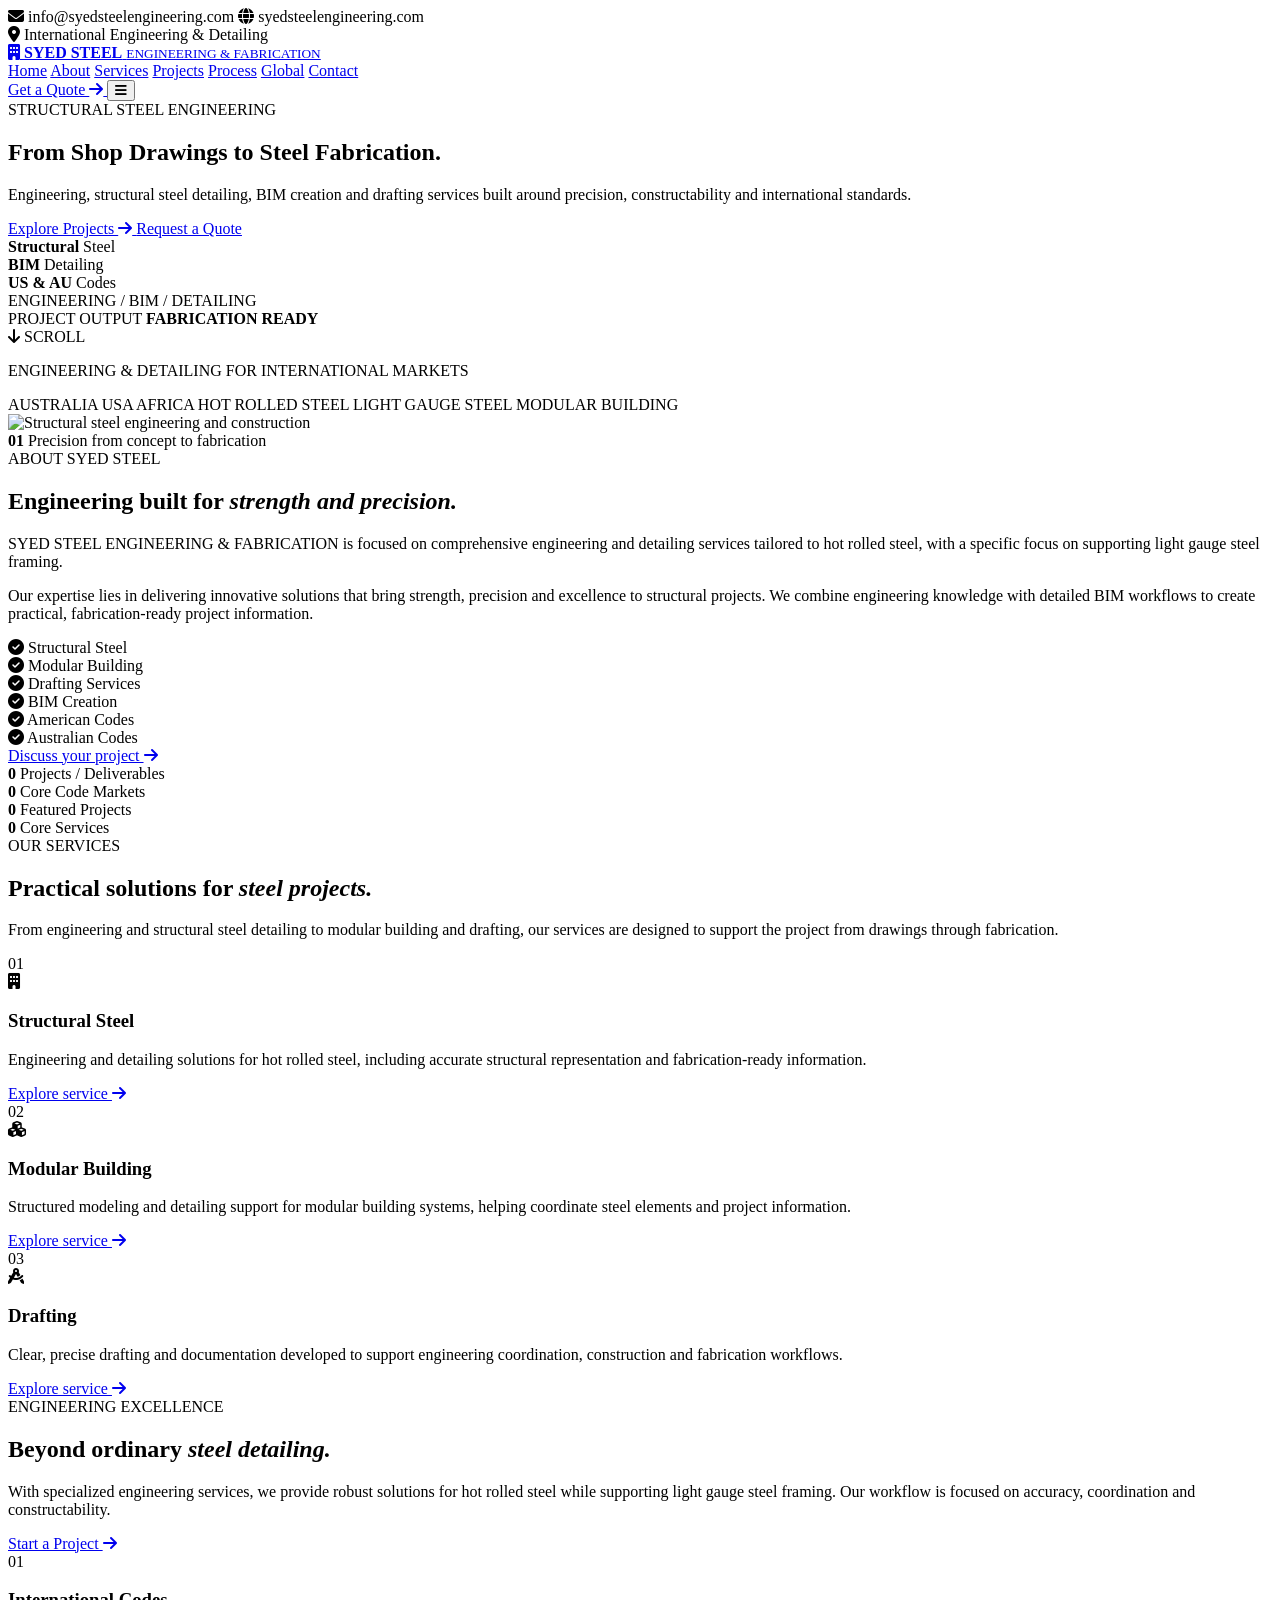
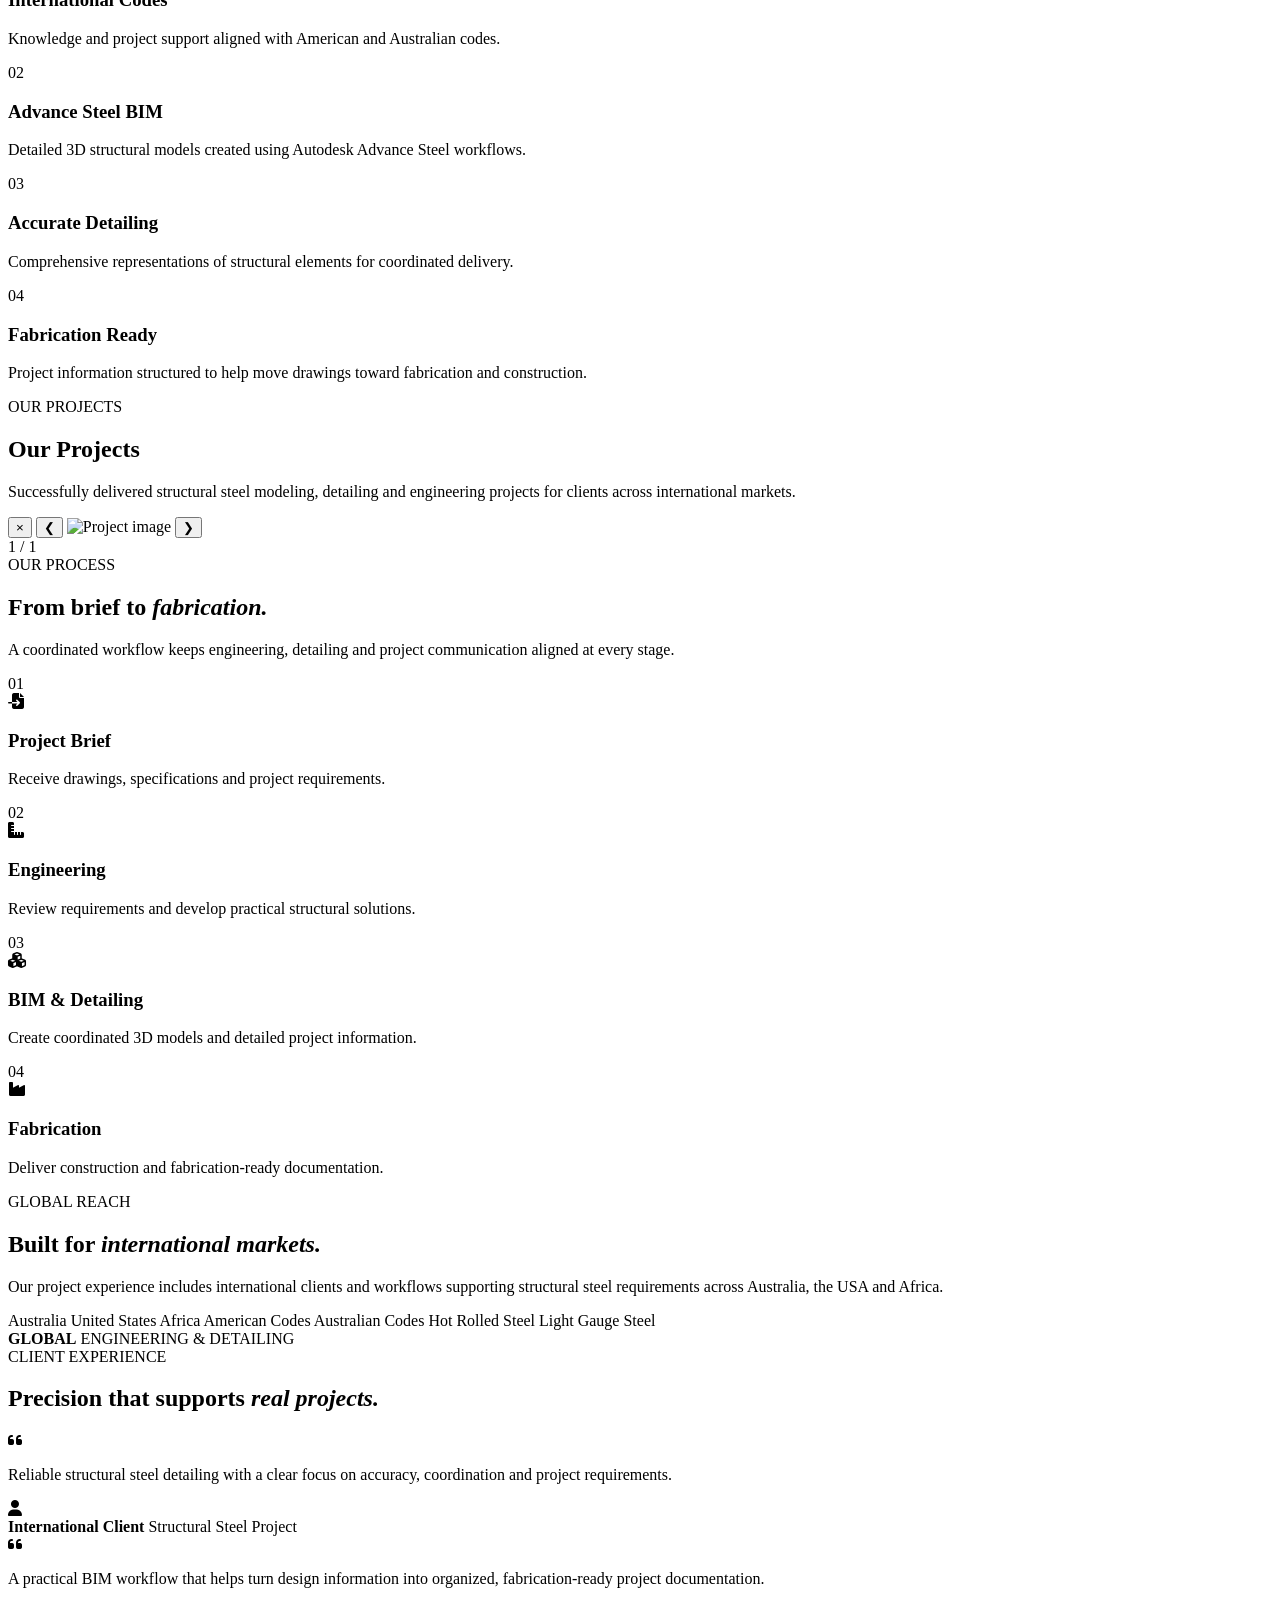
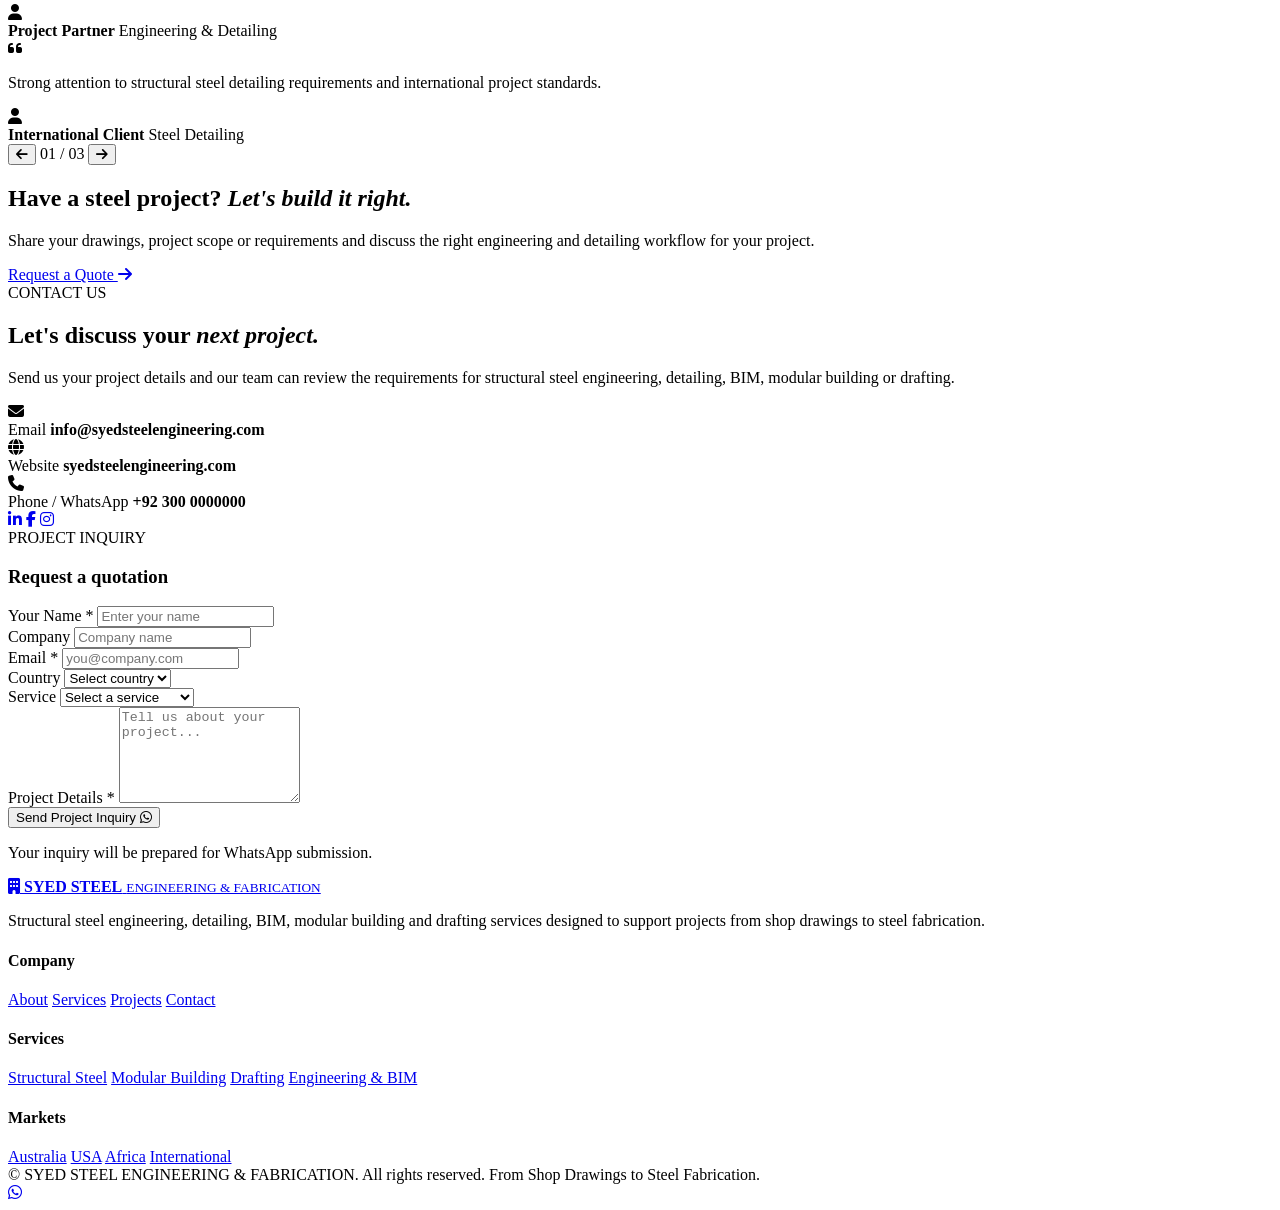
==== index.html @ 5bd649fc "Create index.html" ====
<!DOCTYPE html>
<html lang="en">
<head>
    <meta charset="UTF-8">
    <meta name="viewport" content="width=device-width, initial-scale=1.0">
    <meta name="description" content="SYED STEEL ENGINEERING & FABRICATION — Structural steel engineering, detailing, BIM, modular building and drafting services.">
    <meta name="theme-color" content="#0b1017">
    <title>SYED STEEL ENGINEERING & FABRICATION | Structural Steel Engineering</title>

    <link rel="preconnect" href="https://fonts.googleapis.com">
    <link rel="preconnect" href="https://fonts.gstatic.com" crossorigin>
    <link href="https://fonts.googleapis.com/css2?family=Inter:wght@400;500;600;700;800&family=Manrope:wght@600;700;800&display=swap" rel="stylesheet">
    <link rel="stylesheet" href="style.css">
    <link rel="stylesheet" href="https://cdnjs.cloudflare.com/ajax/libs/font-awesome/6.5.2/css/all.min.css">
</head>

<body>

<!-- PRELOADER -->
<div id="preloader" aria-hidden="true">
    <div class="loader">
        <span></span><span></span><span></span>
    </div>
</div>

<!-- TOP BAR -->
<div class="topbar">
    <div class="container topbar-inner">
        <div class="top-left">
            <span><i class="fa-solid fa-envelope"></i> info@syedsteelengineering.com</span>
            <span><i class="fa-solid fa-globe"></i> syedsteelengineering.com</span>
        </div>
        <div class="top-right">
            <span><i class="fa-solid fa-location-dot"></i> International Engineering & Detailing</span>
        </div>
    </div>
</div>

<!-- NAVBAR -->
<header class="navbar" id="navbar">
    <div class="container nav-inner">
        <a href="#home" class="logo" aria-label="Syed Steel Engineering and Fabrication home">
            <span class="logo-mark"><i class="fa-solid fa-building"></i></span>
            <span>
                <strong>SYED STEEL</strong>
                <small>ENGINEERING & FABRICATION</small>
            </span>
        </a>

        <nav class="nav-menu" id="navMenu">
            <a href="#home" class="active">Home</a>
            <a href="#about">About</a>
            <a href="#services">Services</a>
            <a href="#projects">Projects</a>
            <a href="#process">Process</a>
            <a href="#global">Global</a>
            <a href="#contact">Contact</a>
        </nav>

        <a class="nav-cta" href="#contact">
            Get a Quote <i class="fa-solid fa-arrow-right"></i>
        </a>

        <button class="mobile-toggle" id="mobileToggle" aria-label="Open navigation menu" aria-expanded="false">
            <i class="fa-solid fa-bars"></i>
        </button>
    </div>
</header>

<main>

<!-- HERO -->
<section class="hero" id="home">
    <div class="container hero-content">
        <div class="hero-text">
            <div class="eyebrow">
                <span></span>
                STRUCTURAL STEEL ENGINEERING
            </div>

            <h1>
                From Shop Drawings
                <span>to Steel Fabrication.</span>
            </h1>

            <p>
                Engineering, structural steel detailing, BIM creation and drafting
                services built around precision, constructability and international standards.
            </p>

            <div class="hero-buttons">
                <a href="#projects" class="btn btn-primary">
                    Explore Projects <i class="fa-solid fa-arrow-right"></i>
                </a>
                <a href="#contact" class="btn btn-outline">
                    Request a Quote
                </a>
            </div>

            <div class="hero-trust">
                <div class="trust-item">
                    <strong>Structural</strong>
                    <span>Steel</span>
                </div>
                <div class="trust-divider"></div>
                <div class="trust-item">
                    <strong>BIM</strong>
                    <span>Detailing</span>
                </div>
                <div class="trust-divider"></div>
                <div class="trust-item">
                    <strong>US & AU</strong>
                    <span>Codes</span>
                </div>
            </div>
        </div>

        <div class="hero-card" aria-label="Structural steel visualization">
            <span class="card-label">ENGINEERING / BIM / DETAILING</span>
            <div class="model-box">
                <div class="model-grid"></div>
                <div class="steel-frame">
                    <div class="beam beam-1"></div>
                    <div class="beam beam-2"></div>
                    <div class="beam beam-3"></div>
                    <div class="column column-1"></div>
                    <div class="column column-2"></div>
                    <div class="column column-3"></div>
                </div>
                <div class="model-info">
                    <span>PROJECT OUTPUT</span>
                    <strong>FABRICATION READY</strong>
                </div>
            </div>
        </div>
    </div>

    <div class="scroll-down">
        <i class="fa-solid fa-arrow-down"></i>
        SCROLL
    </div>
</section>

<!-- MARKET STRIP -->
<section class="client-strip">
    <div class="container">
        <p>ENGINEERING & DETAILING FOR INTERNATIONAL MARKETS</p>
        <div class="market-list">
            <span>AUSTRALIA</span>
            <span>USA</span>
            <span>AFRICA</span>
            <span>HOT ROLLED STEEL</span>
            <span>LIGHT GAUGE STEEL</span>
            <span>MODULAR BUILDING</span>
        </div>
    </div>
</section>

<!-- ABOUT -->
<section class="section" id="about">
    <div class="container about-grid">
        <div class="about-image">
            <div class="image-main">
                <img
                    src="https://images.unsplash.com/photo-1503387762-592deb58ef4e?auto=format&fit=crop&w=1200&q=85"
                    alt="Structural steel engineering and construction"
                    loading="lazy"
                >
            </div>
            <div class="experience-badge">
                <strong>01</strong>
                <span>Precision from concept to fabrication</span>
            </div>
        </div>

        <div class="about-content">
            <div class="section-label">
                <span></span>
                ABOUT SYED STEEL
            </div>

            <h2>
                Engineering built for
                <em>strength and precision.</em>
            </h2>

            <p class="lead">
                SYED STEEL ENGINEERING & FABRICATION is focused on comprehensive
                engineering and detailing services tailored to hot rolled steel,
                with a specific focus on supporting light gauge steel framing.
            </p>

            <p>
                Our expertise lies in delivering innovative solutions that bring
                strength, precision and excellence to structural projects. We combine
                engineering knowledge with detailed BIM workflows to create practical,
                fabrication-ready project information.
            </p>

            <div class="about-points">
                <div><i class="fa-solid fa-circle-check"></i> Structural Steel</div>
                <div><i class="fa-solid fa-circle-check"></i> Modular Building</div>
                <div><i class="fa-solid fa-circle-check"></i> Drafting Services</div>
                <div><i class="fa-solid fa-circle-check"></i> BIM Creation</div>
                <div><i class="fa-solid fa-circle-check"></i> American Codes</div>
                <div><i class="fa-solid fa-circle-check"></i> Australian Codes</div>
            </div>

            <a href="#contact" class="text-link">
                Discuss your project <i class="fa-solid fa-arrow-right"></i>
            </a>
        </div>
    </div>
</section>

<!-- STATS -->
<section class="stats-section">
    <div class="container stats-grid">
        <div class="stat">
            <strong data-count="1200">0</strong>
            <span>Projects / Deliverables</span>
        </div>
        <div class="stat">
            <strong data-count="2">0</strong>
            <span>Core Code Markets</span>
        </div>
        <div class="stat">
            <strong data-count="10">0</strong>
            <span>Featured Projects</span>
        </div>
        <div class="stat">
            <strong data-count="3">0</strong>
            <span>Core Services</span>
        </div>
    </div>
</section>

<!-- SERVICES -->
<section class="section services" id="services">
    <div class="container">
        <div class="section-heading">
            <div>
                <div class="section-label">
                    <span></span>
                    OUR SERVICES
                </div>
                <h2>
                    Practical solutions for
                    <em>steel projects.</em>
                </h2>
            </div>
            <p>
                From engineering and structural steel detailing to modular building
                and drafting, our services are designed to support the project from
                drawings through fabrication.
            </p>
        </div>

        <div class="services-grid">
            <article class="service-card">
                <span class="service-number">01</span>
                <div class="service-icon"><i class="fa-solid fa-building"></i></div>
                <h3>Structural Steel</h3>
                <p>
                    Engineering and detailing solutions for hot rolled steel,
                    including accurate structural representation and fabrication-ready information.
                </p>
                <a href="#contact">Explore service <i class="fa-solid fa-arrow-right"></i></a>
            </article>

            <article class="service-card">
                <span class="service-number">02</span>
                <div class="service-icon"><i class="fa-solid fa-cubes"></i></div>
                <h3>Modular Building</h3>
                <p>
                    Structured modeling and detailing support for modular building
                    systems, helping coordinate steel elements and project information.
                </p>
                <a href="#contact">Explore service <i class="fa-solid fa-arrow-right"></i></a>
            </article>

            <article class="service-card">
                <span class="service-number">03</span>
                <div class="service-icon"><i class="fa-solid fa-compass-drafting"></i></div>
                <h3>Drafting</h3>
                <p>
                    Clear, precise drafting and documentation developed to support
                    engineering coordination, construction and fabrication workflows.
                </p>
                <a href="#contact">Explore service <i class="fa-solid fa-arrow-right"></i></a>
            </article>
        </div>
    </div>
</section>

<!-- ENGINEERING EXCELLENCE -->
<section class="why-us" id="engineering">
    <div class="container why-grid">
        <div class="why-content">
            <div class="section-label light">
                <span></span>
                ENGINEERING EXCELLENCE
            </div>

            <h2>
                Beyond ordinary
                <em>steel detailing.</em>
            </h2>

            <p>
                With specialized engineering services, we provide robust solutions
                for hot rolled steel while supporting light gauge steel framing.
                Our workflow is focused on accuracy, coordination and constructability.
            </p>

            <a href="#contact" class="btn btn-primary">
                Start a Project <i class="fa-solid fa-arrow-right"></i>
            </a>
        </div>

        <div class="why-features">
            <article class="why-feature">
                <span>01</span>
                <h3>International Codes</h3>
                <p>
                    Knowledge and project support aligned with American and Australian codes.
                </p>
            </article>

            <article class="why-feature">
                <span>02</span>
                <h3>Advance Steel BIM</h3>
                <p>
                    Detailed 3D structural models created using Autodesk Advance Steel workflows.
                </p>
            </article>

            <article class="why-feature">
                <span>03</span>
                <h3>Accurate Detailing</h3>
                <p>
                    Comprehensive representations of structural elements for coordinated delivery.
                </p>
            </article>

            <article class="why-feature">
                <span>04</span>
                <h3>Fabrication Ready</h3>
                <p>
                    Project information structured to help move drawings toward fabrication and construction.
                </p>
            </article>
        </div>
    </div>
</section>

<!-- PROJECTS -->
<section class="projects-section" id="projects">
    <div class="projects-container">

        <div class="projects-header">
            <span class="section-tag">OUR PROJECTS</span>
            <h2>Our <span>Projects</span></h2>
            <p>
                Successfully delivered structural steel modeling, detailing and
                engineering projects for clients across international markets.
            </p>
        </div>

        <div class="projects-grid" id="projectsGrid"></div>
    </div>
</section>

<!-- GALLERY MODAL -->
<div class="gallery-modal" id="galleryModal" aria-hidden="true">
    <div class="gallery-box" role="dialog" aria-modal="true" aria-label="Project image gallery">
        <button class="gallery-close" id="galleryClose" aria-label="Close gallery">×</button>
        <button class="gallery-nav gallery-prev" id="galleryPrev" aria-label="Previous image">❮</button>

        <img class="gallery-image" id="galleryImage" src="" alt="Project image">

        <button class="gallery-nav gallery-next" id="galleryNext" aria-label="Next image">❯</button>
        <div class="gallery-counter" id="galleryCounter">1 / 1</div>
    </div>
</div>

<!-- PROCESS -->
<section class="section process" id="process">
    <div class="container">
        <div class="center-heading">
            <div class="section-label">
                <span></span>
                OUR PROCESS
                <span></span>
            </div>
            <h2>From brief to <em>fabrication.</em></h2>
            <p>
                A coordinated workflow keeps engineering, detailing and project
                communication aligned at every stage.
            </p>
        </div>

        <div class="process-grid">
            <div class="process-item">
                <div class="process-number">01</div>
                <i class="fa-solid fa-file-import"></i>
                <h3>Project Brief</h3>
                <p>Receive drawings, specifications and project requirements.</p>
            </div>

            <div class="process-line"></div>

            <div class="process-item">
                <div class="process-number">02</div>
                <i class="fa-solid fa-ruler-combined"></i>
                <h3>Engineering</h3>
                <p>Review requirements and develop practical structural solutions.</p>
            </div>

            <div class="process-line"></div>

            <div class="process-item">
                <div class="process-number">03</div>
                <i class="fa-solid fa-cubes"></i>
                <h3>BIM & Detailing</h3>
                <p>Create coordinated 3D models and detailed project information.</p>
            </div>

            <div class="process-line"></div>

            <div class="process-item">
                <div class="process-number">04</div>
                <i class="fa-solid fa-industry"></i>
                <h3>Fabrication</h3>
                <p>Deliver construction and fabrication-ready documentation.</p>
            </div>
        </div>
    </div>
</section>

<!-- GLOBAL -->
<section class="global-section" id="global">
    <div class="container global-grid">
        <div class="global-content">
            <div class="section-label light">
                <span></span>
                GLOBAL REACH
            </div>

            <h2>
                Built for
                <em>international markets.</em>
            </h2>

            <p>
                Our project experience includes international clients and workflows
                supporting structural steel requirements across Australia, the USA and Africa.
            </p>

            <div class="countries">
                <span>Australia</span>
                <span>United States</span>
                <span>Africa</span>
                <span>American Codes</span>
                <span>Australian Codes</span>
                <span>Hot Rolled Steel</span>
                <span>Light Gauge Steel</span>
            </div>
        </div>

        <div class="globe-visual">
            <div class="globe">
                <div class="globe-lines"></div>
                <span class="location-dot dot-1"></span>
                <span class="location-dot dot-2"></span>
                <span class="location-dot dot-3"></span>
                <span class="location-dot dot-4"></span>
                <span class="location-dot dot-5"></span>
            </div>
            <div class="global-caption">
                <strong>GLOBAL</strong>
                <span>ENGINEERING & DETAILING</span>
            </div>
        </div>
    </div>
</section>

<!-- TESTIMONIALS -->
<section class="section">
    <div class="container">
        <div class="center-heading">
            <div class="section-label">
                <span></span>
                CLIENT EXPERIENCE
                <span></span>
            </div>
            <h2>Precision that supports <em>real projects.</em></h2>
        </div>

        <div class="testimonial-slider">
            <article class="testimonial active">
                <div class="quote-icon"><i class="fa-solid fa-quote-left"></i></div>
                <p>
                    Reliable structural steel detailing with a clear focus on accuracy,
                    coordination and project requirements.
                </p>
                <div class="testimonial-author">
                    <div class="author-avatar"><i class="fa-solid fa-user"></i></div>
                    <div>
                        <strong>International Client</strong>
                        <span>Structural Steel Project</span>
                    </div>
                </div>
            </article>

            <article class="testimonial">
                <div class="quote-icon"><i class="fa-solid fa-quote-left"></i></div>
                <p>
                    A practical BIM workflow that helps turn design information into
                    organized, fabrication-ready project documentation.
                </p>
                <div class="testimonial-author">
                    <div class="author-avatar"><i class="fa-solid fa-user"></i></div>
                    <div>
                        <strong>Project Partner</strong>
                        <span>Engineering & Detailing</span>
                    </div>
                </div>
            </article>

            <article class="testimonial">
                <div class="quote-icon"><i class="fa-solid fa-quote-left"></i></div>
                <p>
                    Strong attention to structural steel detailing requirements and
                    international project standards.
                </p>
                <div class="testimonial-author">
                    <div class="author-avatar"><i class="fa-solid fa-user"></i></div>
                    <div>
                        <strong>International Client</strong>
                        <span>Steel Detailing</span>
                    </div>
                </div>
            </article>

            <div class="slider-controls">
                <button id="prevTestimonial" aria-label="Previous testimonial">
                    <i class="fa-solid fa-arrow-left"></i>
                </button>
                <span>01 / 03</span>
                <button id="nextTestimonial" aria-label="Next testimonial">
                    <i class="fa-solid fa-arrow-right"></i>
                </button>
            </div>
        </div>
    </div>
</section>

<!-- CTA -->
<section class="cta-section">
    <div class="container cta-inner">
        <div>
            <h2>
                Have a steel project?
                <em>Let's build it right.</em>
            </h2>
            <p>
                Share your drawings, project scope or requirements and discuss the
                right engineering and detailing workflow for your project.
            </p>
        </div>

        <a href="#contact" class="btn btn-light">
            Request a Quote <i class="fa-solid fa-arrow-right"></i>
        </a>
    </div>
</section>

<!-- CONTACT -->
<section class="section" id="contact">
    <div class="container contact-grid">

        <div class="contact-info">
            <div class="section-label">
                <span></span>
                CONTACT US
            </div>

            <h2>
                Let's discuss your
                <em>next project.</em>
            </h2>

            <p>
                Send us your project details and our team can review the requirements
                for structural steel engineering, detailing, BIM, modular building or drafting.
            </p>

            <div class="contact-details">
                <div class="contact-detail">
                    <div class="contact-icon"><i class="fa-solid fa-envelope"></i></div>
                    <div>
                        <span>Email</span>
                        <strong>info@syedsteelengineering.com</strong>
                    </div>
                </div>

                <div class="contact-detail">
                    <div class="contact-icon"><i class="fa-solid fa-globe"></i></div>
                    <div>
                        <span>Website</span>
                        <strong>syedsteelengineering.com</strong>
                    </div>
                </div>

                <div class="contact-detail">
                    <div class="contact-icon"><i class="fa-solid fa-phone"></i></div>
                    <div>
                        <span>Phone / WhatsApp</span>
                        <strong>+92 300 0000000</strong>
                    </div>
                </div>
            </div>

            <div class="contact-socials">
                <a href="#" aria-label="LinkedIn"><i class="fa-brands fa-linkedin-in"></i></a>
                <a href="#" aria-label="Facebook"><i class="fa-brands fa-facebook-f"></i></a>
                <a href="#" aria-label="Instagram"><i class="fa-brands fa-instagram"></i></a>
            </div>
        </div>

        <div class="contact-form-wrapper">
            <div class="form-header">
                <span>PROJECT INQUIRY</span>
                <h3>Request a quotation</h3>
            </div>

            <form id="quoteForm">
                <div class="form-row">
                    <div class="form-group">
                        <label for="name">Your Name *</label>
                        <input id="name" name="name" type="text" placeholder="Enter your name" required>
                    </div>

                    <div class="form-group">
                        <label for="company">Company</label>
                        <input id="company" name="company" type="text" placeholder="Company name">
                    </div>
                </div>

                <div class="form-row">
                    <div class="form-group">
                        <label for="email">Email *</label>
                        <input id="email" name="email" type="email" placeholder="you@company.com" required>
                    </div>

                    <div class="form-group">
                        <label for="country">Country</label>
                        <select id="country" name="country">
                            <option value="">Select country</option>
                            <option>Australia</option>
                            <option>United States</option>
                            <option>Africa</option>
                            <option>Pakistan</option>
                            <option>Other</option>
                        </select>
                    </div>
                </div>

                <div class="form-group">
                    <label for="service">Service</label>
                    <select id="service" name="service">
                        <option value="">Select a service</option>
                        <option>Structural Steel</option>
                        <option>Modular Building</option>
                        <option>Drafting</option>
                        <option>Engineering & BIM</option>
                    </select>
                </div>

                <div class="form-group">
                    <label for="message">Project Details *</label>
                    <textarea id="message" name="message" rows="6" placeholder="Tell us about your project..." required></textarea>
                </div>

                <button class="btn btn-primary form-submit" type="submit">
                    Send Project Inquiry <i class="fa-brands fa-whatsapp"></i>
                </button>

                <p class="form-note">
                    Your inquiry will be prepared for WhatsApp submission.
                </p>
            </form>
        </div>
    </div>
</section>

</main>

<!-- FOOTER -->
<footer>
    <div class="container footer-main">
        <div class="footer-brand">
            <a href="#home" class="logo">
                <span class="logo-mark"><i class="fa-solid fa-building"></i></span>
                <span>
                    <strong>SYED STEEL</strong>
                    <small>ENGINEERING & FABRICATION</small>
                </span>
            </a>

            <p>
                Structural steel engineering, detailing, BIM, modular building and
                drafting services designed to support projects from shop drawings to steel fabrication.
            </p>
        </div>

        <div class="footer-column">
            <h4>Company</h4>
            <a href="#about">About</a>
            <a href="#services">Services</a>
            <a href="#projects">Projects</a>
            <a href="#contact">Contact</a>
        </div>

        <div class="footer-column">
            <h4>Services</h4>
            <a href="#services">Structural Steel</a>
            <a href="#services">Modular Building</a>
            <a href="#services">Drafting</a>
            <a href="#engineering">Engineering & BIM</a>
        </div>

        <div class="footer-column">
            <h4>Markets</h4>
            <a href="#global">Australia</a>
            <a href="#global">USA</a>
            <a href="#global">Africa</a>
            <a href="#global">International</a>
        </div>
    </div>

    <div class="footer-bottom">
        <div class="container footer-bottom-inner">
            <span>© <span id="year"></span> SYED STEEL ENGINEERING & FABRICATION. All rights reserved.</span>
            <span>From Shop Drawings to Steel Fabrication.</span>
        </div>
    </div>
</footer>

<!-- WHATSAPP -->
<a
    class="whatsapp"
    href="https://wa.me/923000000000"
    target="_blank"
    rel="noopener"
    aria-label="Contact Syed Steel on WhatsApp"
>
    <i class="fa-brands fa-whatsapp"></i>
</a>

<script src="script.js"></script>
</body>
</html>
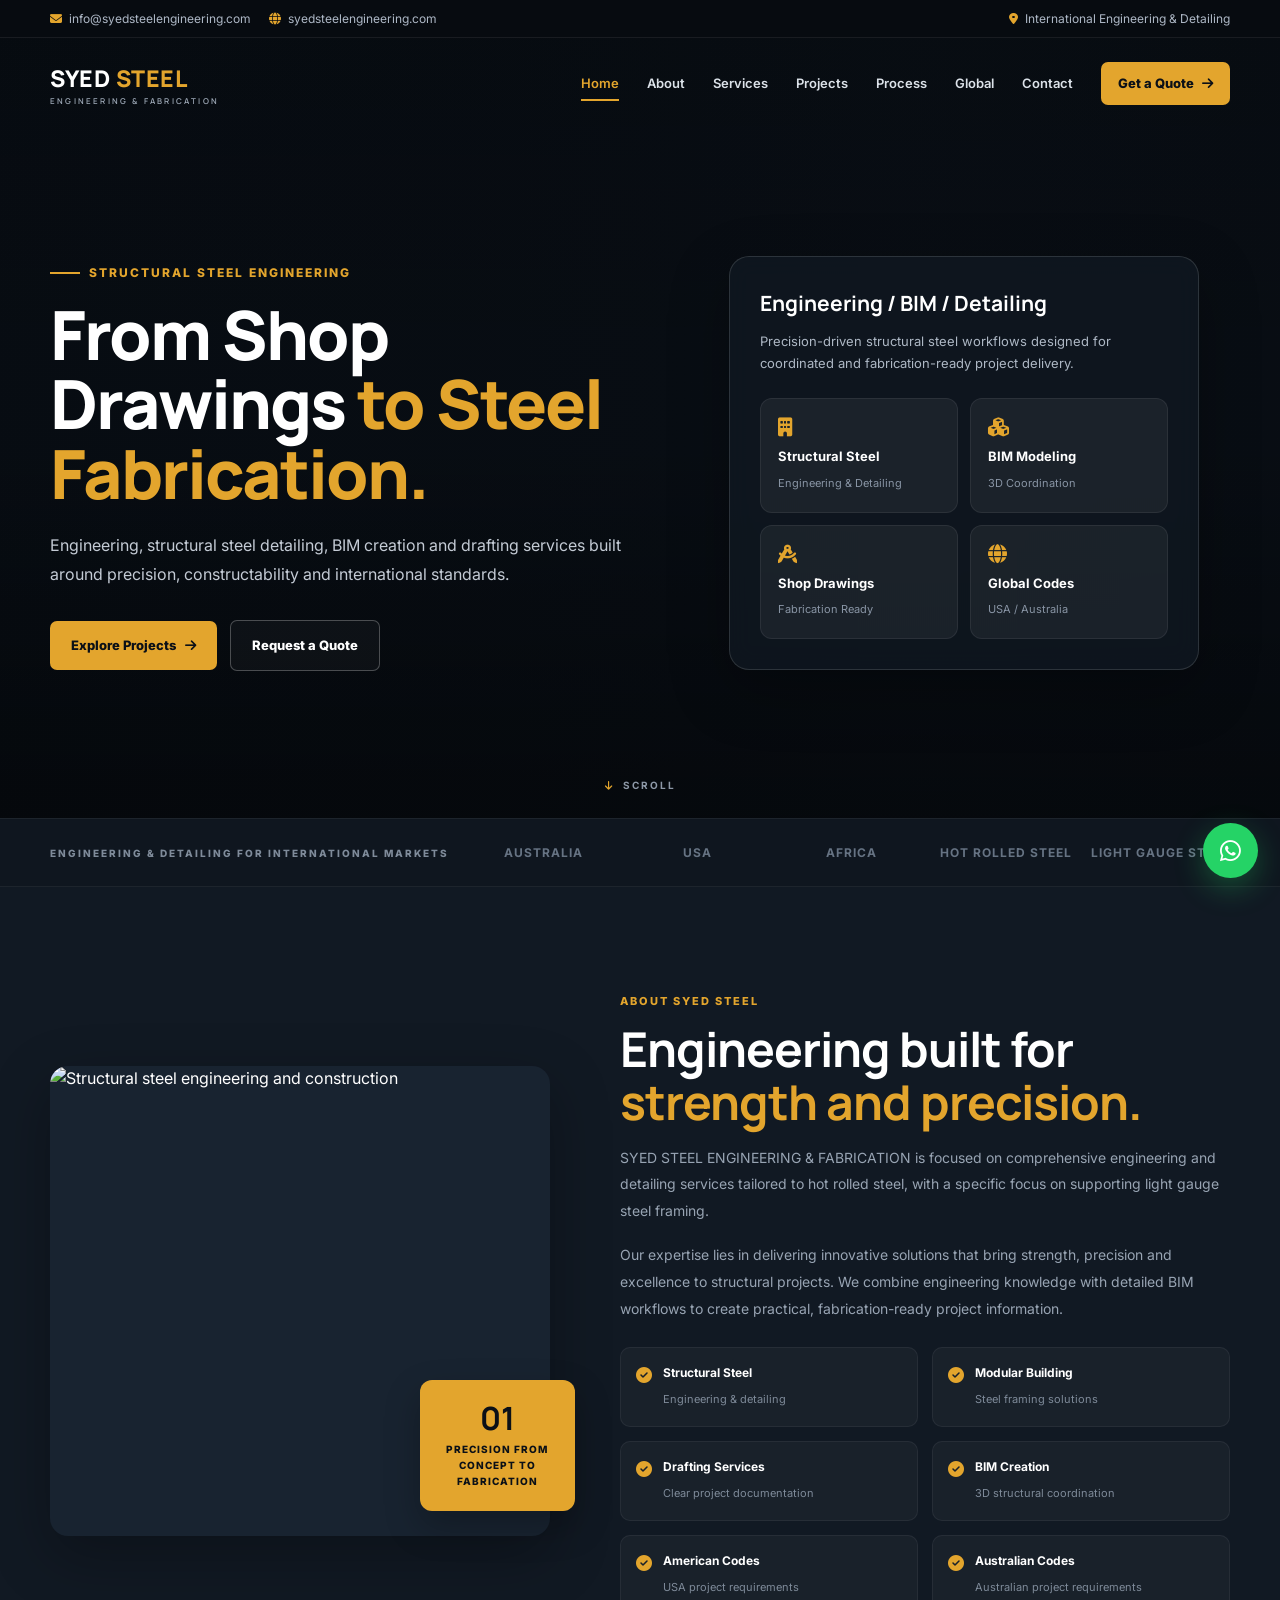
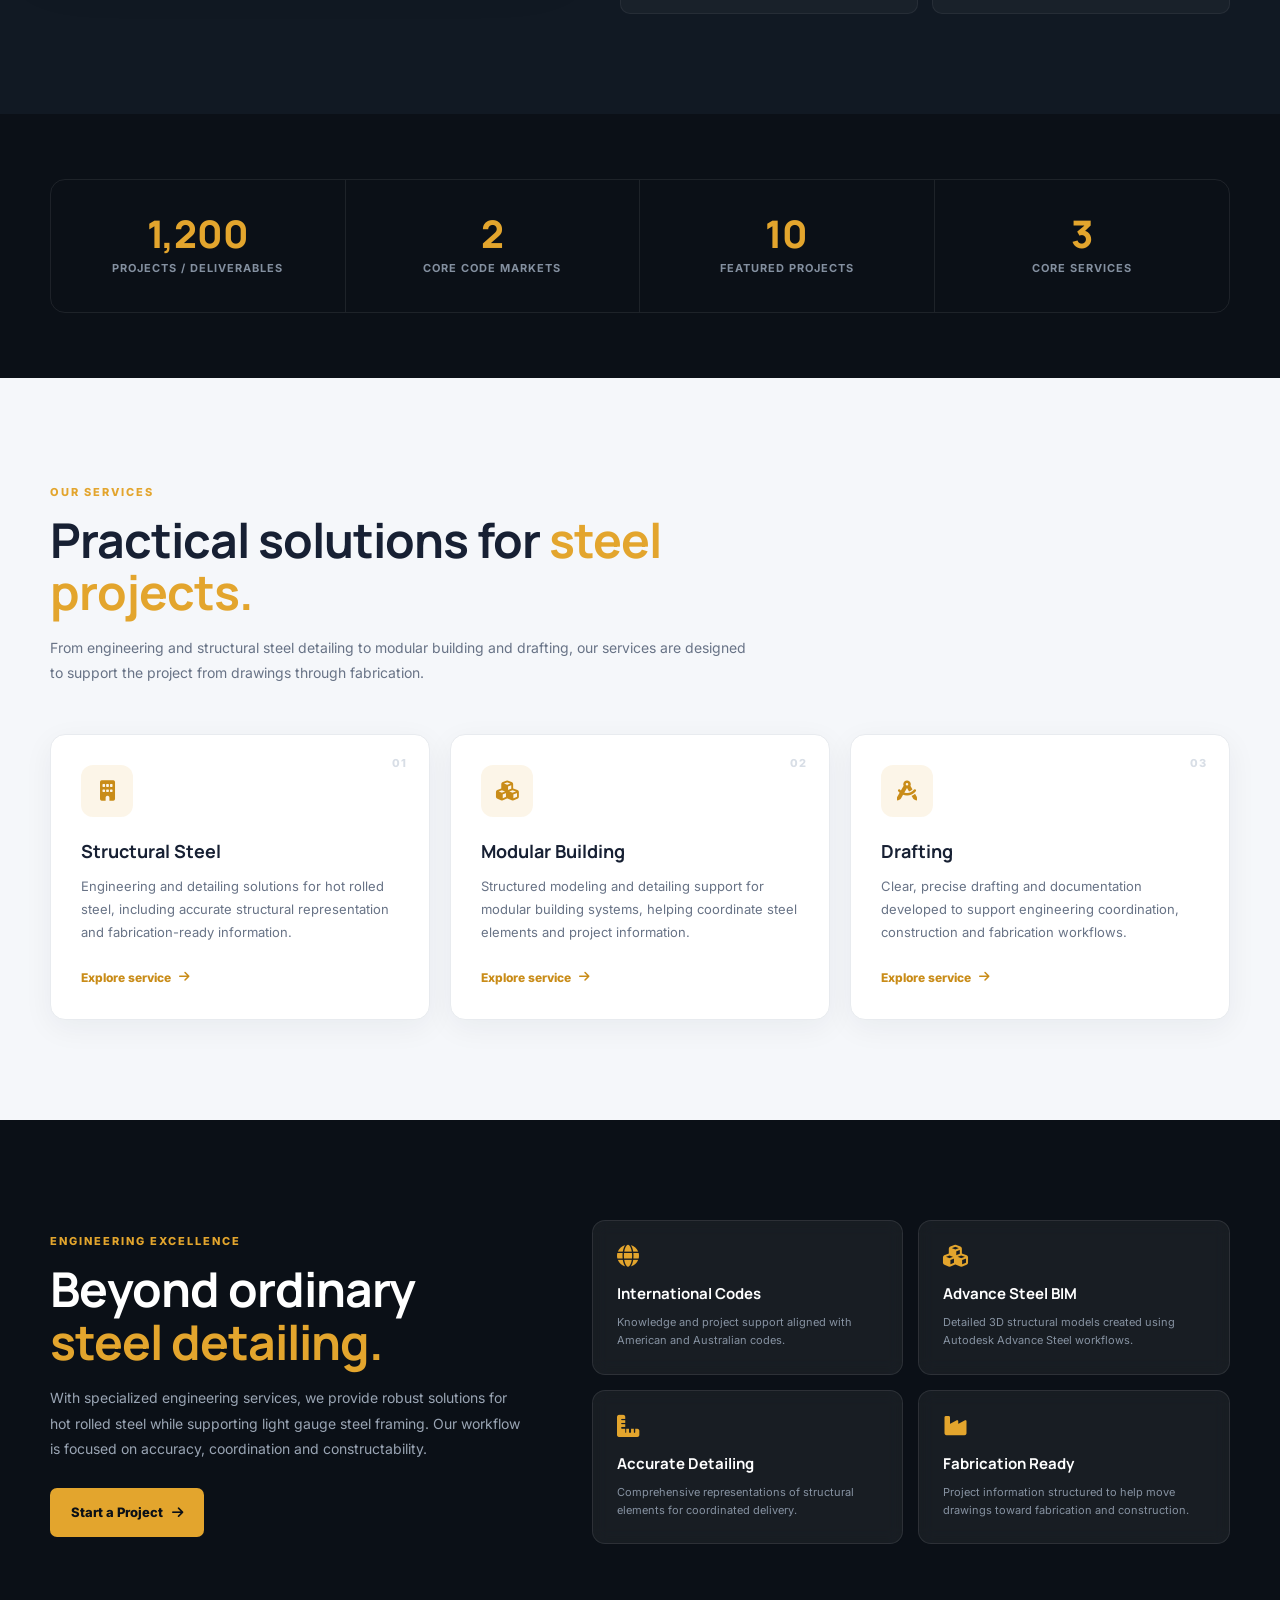
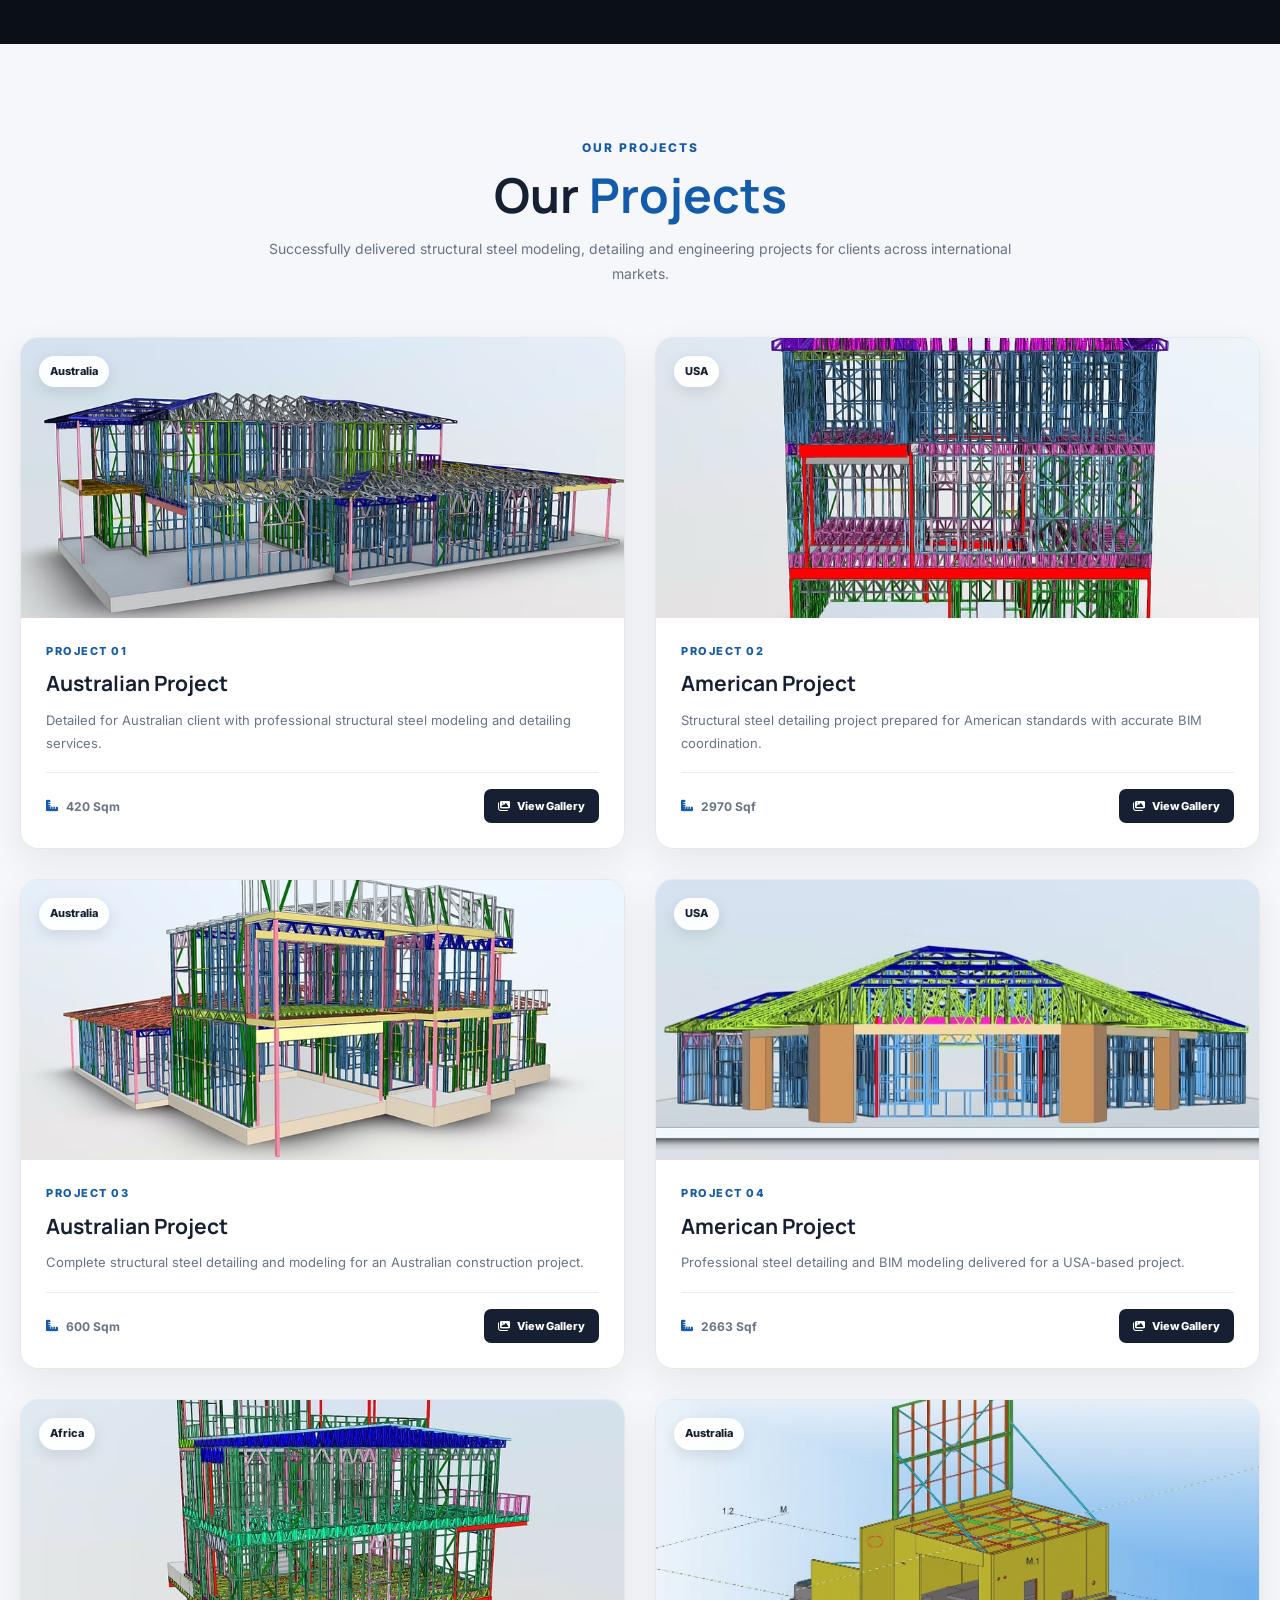
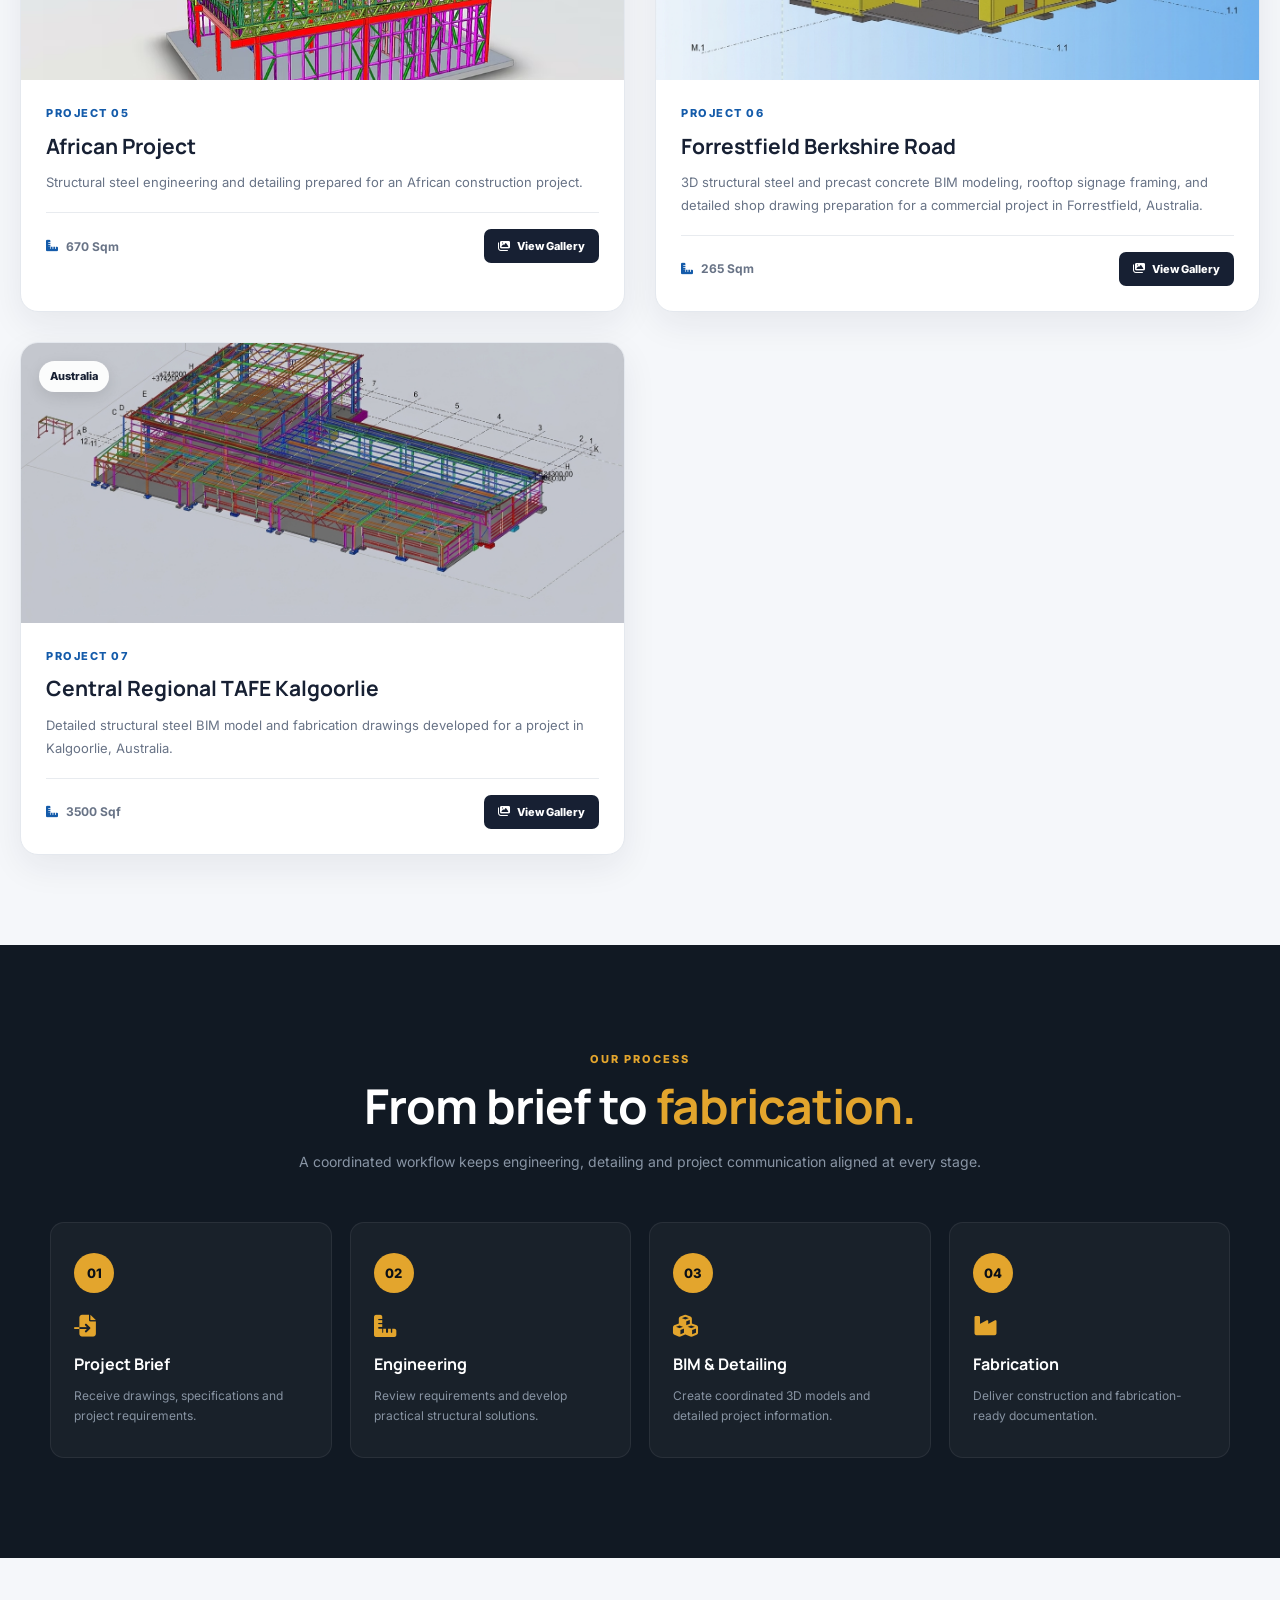
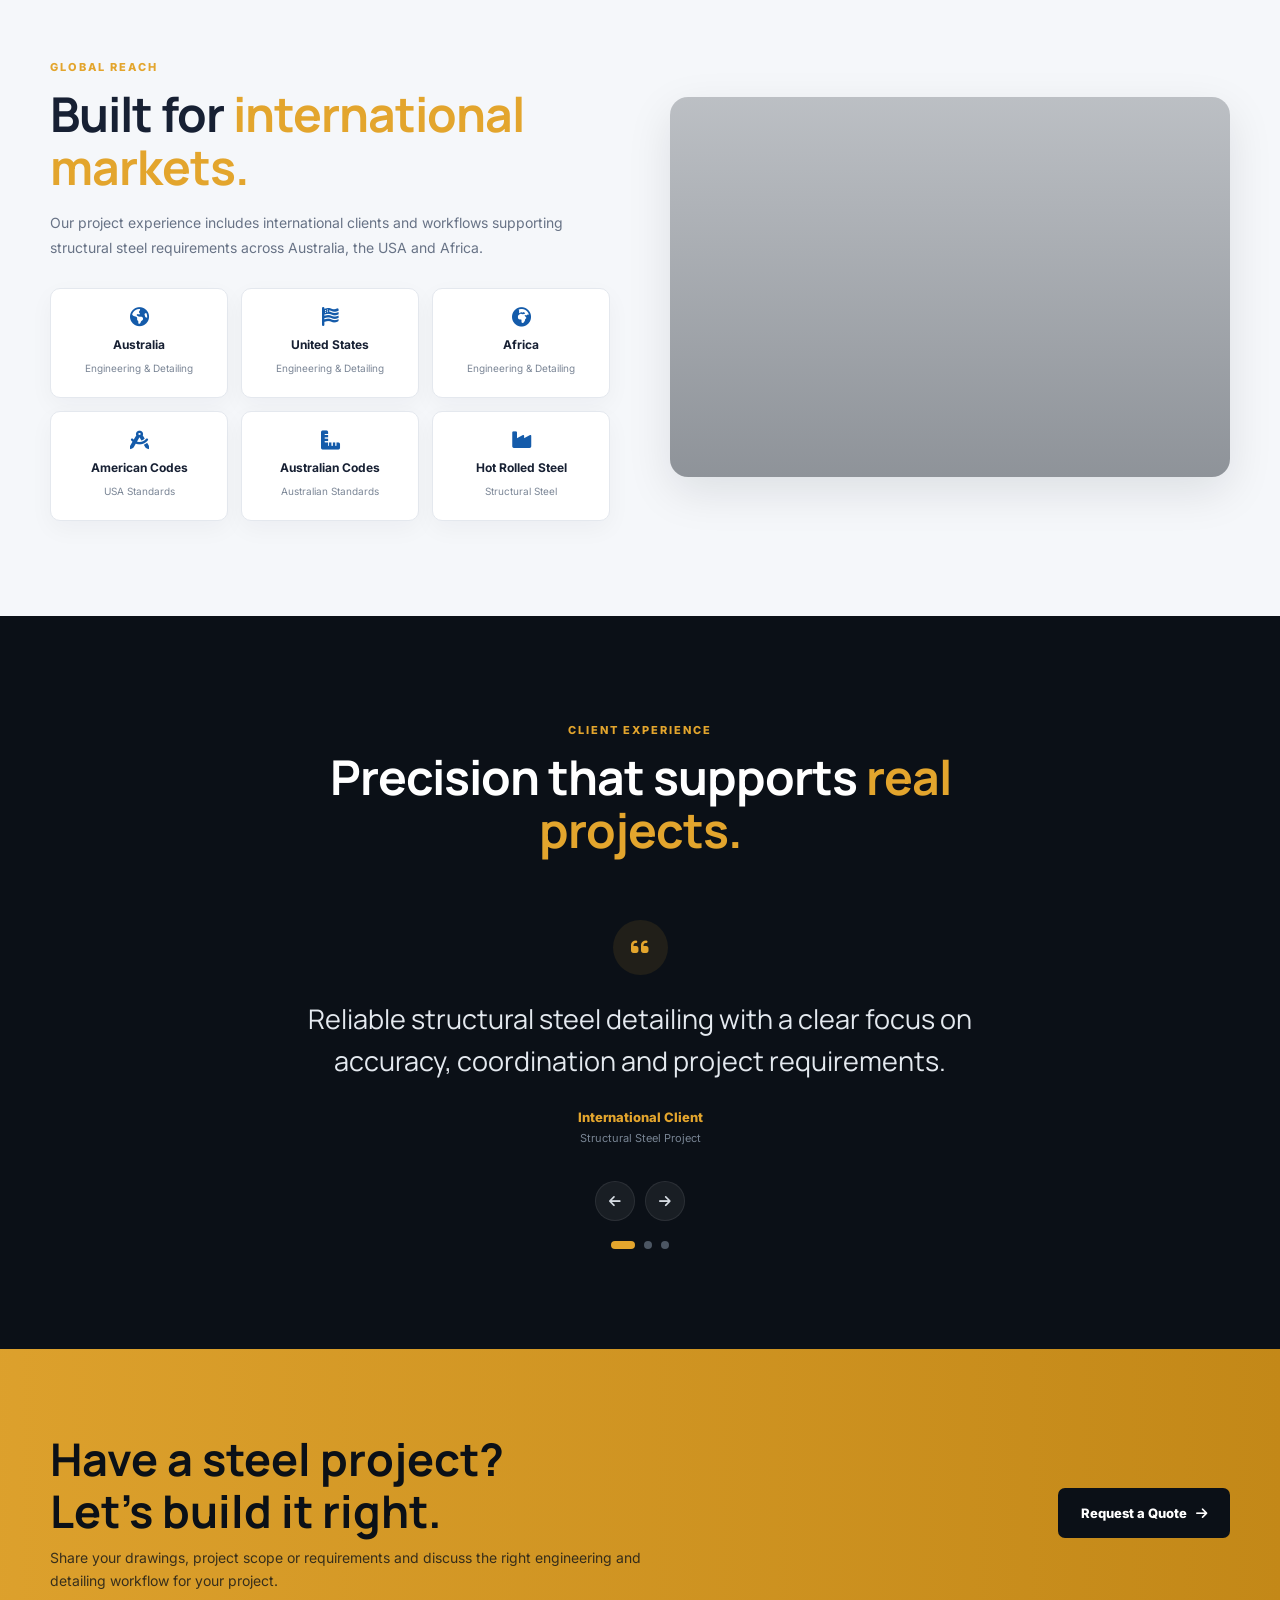
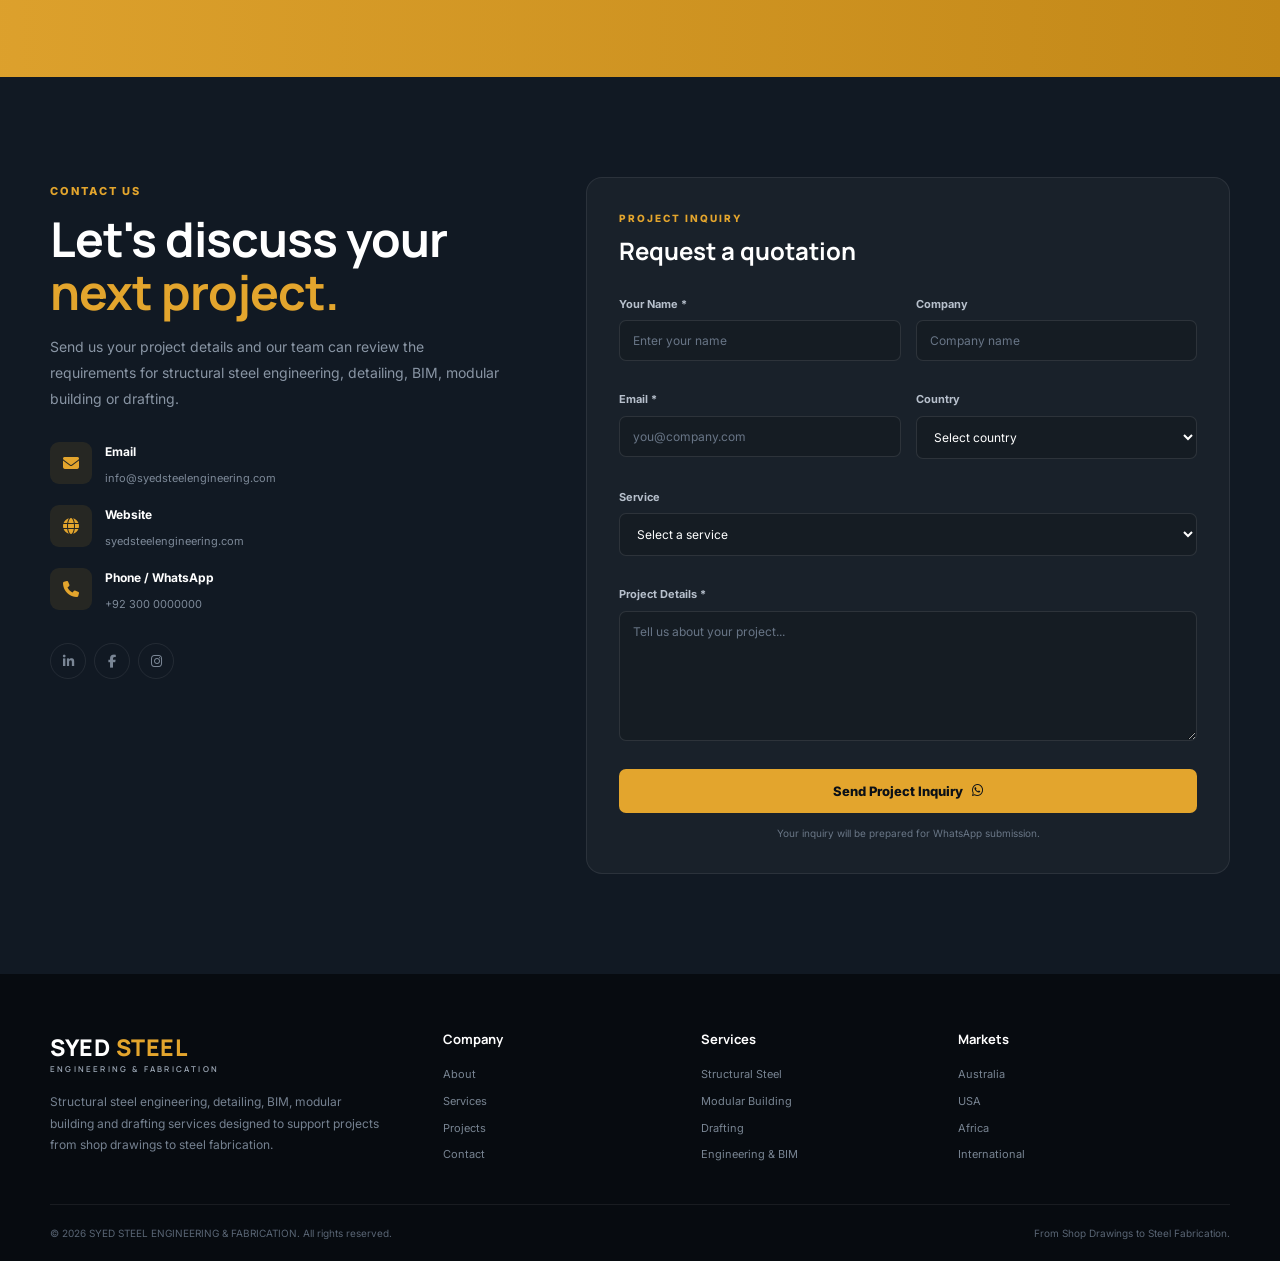
==== commit c37414ef: "Update index.html" ====
--- a/index.html
+++ b/index.html
@@ -1,764 +1,2048 @@
 <!DOCTYPE html>
 <html lang="en">
+
 <head>
     <meta charset="UTF-8">
     <meta name="viewport" content="width=device-width, initial-scale=1.0">
-    <meta name="description" content="SYED STEEL ENGINEERING & FABRICATION — Structural steel engineering, detailing, BIM, modular building and drafting services.">
+
+    <meta
+        name="description"
+        content="SYED STEEL ENGINEERING & FABRICATION — Structural steel engineering, detailing, BIM, modular building and drafting services."
+    >
+
     <meta name="theme-color" content="#0b1017">
+
     <title>SYED STEEL ENGINEERING & FABRICATION | Structural Steel Engineering</title>
 
+    <!-- Google Fonts -->
     <link rel="preconnect" href="https://fonts.googleapis.com">
     <link rel="preconnect" href="https://fonts.gstatic.com" crossorigin>
-    <link href="https://fonts.googleapis.com/css2?family=Inter:wght@400;500;600;700;800&family=Manrope:wght@600;700;800&display=swap" rel="stylesheet">
+
+    <link
+        href="https://fonts.googleapis.com/css2?family=Inter:wght@400;500;600;700;800&family=Manrope:wght@600;700;800&display=swap"
+        rel="stylesheet"
+    >
+
+    <!-- Font Awesome -->
+    <link
+        rel="stylesheet"
+        href="https://cdnjs.cloudflare.com/ajax/libs/font-awesome/6.5.2/css/all.min.css"
+    >
+
+    <!-- Main CSS -->
     <link rel="stylesheet" href="style.css">
-    <link rel="stylesheet" href="https://cdnjs.cloudflare.com/ajax/libs/font-awesome/6.5.2/css/all.min.css">
 </head>
 
+
 <body>
 
-<!-- PRELOADER -->
+<!-- =====================================================
+     PRELOADER
+===================================================== -->
+
 <div id="preloader" aria-hidden="true">
-    <div class="loader">
-        <span></span><span></span><span></span>
+
+    <div class="loader-box">
+
+        <div class="loader-logo">
+            SYED <span>STEEL</span>
+        </div>
+
+        <div class="loader-line"></div>
+
     </div>
+
 </div>
 
-<!-- TOP BAR -->
+
+<!-- =====================================================
+     TOP BAR
+===================================================== -->
+
 <div class="topbar">
-    <div class="container topbar-inner">
-        <div class="top-left">
-            <span><i class="fa-solid fa-envelope"></i> info@syedsteelengineering.com</span>
-            <span><i class="fa-solid fa-globe"></i> syedsteelengineering.com</span>
-        </div>
-        <div class="top-right">
-            <span><i class="fa-solid fa-location-dot"></i> International Engineering & Detailing</span>
-        </div>
+
+    <div class="topbar-inner">
+
+        <div class="topbar-left">
+
+            <div class="topbar-item">
+                <i class="fa-solid fa-envelope"></i>
+                <span>info@syedsteelengineering.com</span>
+            </div>
+
+            <div class="topbar-item">
+                <i class="fa-solid fa-globe"></i>
+                <span>syedsteelengineering.com</span>
+            </div>
+
+        </div>
+
+
+        <div class="topbar-right">
+
+            <div class="topbar-item">
+                <i class="fa-solid fa-location-dot"></i>
+                <span>International Engineering & Detailing</span>
+            </div>
+
+        </div>
+
     </div>
+
 </div>
 
-<!-- NAVBAR -->
+
+<!-- =====================================================
+     NAVBAR
+===================================================== -->
+
 <header class="navbar" id="navbar">
-    <div class="container nav-inner">
-        <a href="#home" class="logo" aria-label="Syed Steel Engineering and Fabrication home">
-            <span class="logo-mark"><i class="fa-solid fa-building"></i></span>
-            <span>
-                <strong>SYED STEEL</strong>
-                <small>ENGINEERING & FABRICATION</small>
-            </span>
+
+    <div class="nav-inner">
+
+
+        <!-- LOGO -->
+
+        <a
+            href="#home"
+            class="logo"
+            aria-label="Syed Steel Engineering and Fabrication home"
+        >
+
+            SYED <span>STEEL</span>
+
+            <small>
+                ENGINEERING & FABRICATION
+            </small>
+
         </a>
 
-        <nav class="nav-menu" id="navMenu">
-            <a href="#home" class="active">Home</a>
-            <a href="#about">About</a>
-            <a href="#services">Services</a>
-            <a href="#projects">Projects</a>
-            <a href="#process">Process</a>
-            <a href="#global">Global</a>
-            <a href="#contact">Contact</a>
+
+        <!-- NAVIGATION -->
+
+        <nav
+            class="nav-menu"
+            id="navMenu"
+        >
+
+            <a href="#home" class="active">
+                Home
+            </a>
+
+            <a href="#about">
+                About
+            </a>
+
+            <a href="#services">
+                Services
+            </a>
+
+            <a href="#projects">
+                Projects
+            </a>
+
+            <a href="#process">
+                Process
+            </a>
+
+            <a href="#global">
+                Global
+            </a>
+
+            <a href="#contact">
+                Contact
+            </a>
+
+            <a
+                href="#contact"
+                class="nav-cta"
+            >
+                Get a Quote
+                <i class="fa-solid fa-arrow-right"></i>
+            </a>
+
         </nav>
 
-        <a class="nav-cta" href="#contact">
-            Get a Quote <i class="fa-solid fa-arrow-right"></i>
-        </a>
-
-        <button class="mobile-toggle" id="mobileToggle" aria-label="Open navigation menu" aria-expanded="false">
+
+        <!-- MOBILE BUTTON -->
+
+        <button
+            class="mobile-toggle"
+            id="mobileToggle"
+            type="button"
+            aria-label="Open navigation menu"
+            aria-expanded="false"
+        >
+
             <i class="fa-solid fa-bars"></i>
+
         </button>
+
     </div>
+
 </header>
 
+
+<!-- =====================================================
+     MAIN
+===================================================== -->
+
 <main>
 
-<!-- HERO -->
-<section class="hero" id="home">
-    <div class="container hero-content">
-        <div class="hero-text">
-            <div class="eyebrow">
-                <span></span>
+
+<!-- =====================================================
+     HERO
+===================================================== -->
+
+<section
+    class="hero"
+    id="home"
+>
+
+    <div class="hero-inner">
+
+
+        <div class="hero-content">
+
+            <div class="hero-tag">
                 STRUCTURAL STEEL ENGINEERING
             </div>
 
+
             <h1>
+
                 From Shop Drawings
-                <span>to Steel Fabrication.</span>
+
+                <span>
+                    to Steel Fabrication.
+                </span>
+
             </h1>
 
+
             <p>
+
                 Engineering, structural steel detailing, BIM creation and drafting
                 services built around precision, constructability and international standards.
+
             </p>
 
+
             <div class="hero-buttons">
-                <a href="#projects" class="btn btn-primary">
-                    Explore Projects <i class="fa-solid fa-arrow-right"></i>
+
+                <a
+                    href="#projects"
+                    class="btn btn-primary"
+                >
+
+                    Explore Projects
+
+                    <i class="fa-solid fa-arrow-right"></i>
+
                 </a>
-                <a href="#contact" class="btn btn-outline">
+
+
+                <a
+                    href="#contact"
+                    class="btn btn-outline"
+                >
+
                     Request a Quote
+
                 </a>
-            </div>
-
-            <div class="hero-trust">
-                <div class="trust-item">
-                    <strong>Structural</strong>
-                    <span>Steel</span>
-                </div>
-                <div class="trust-divider"></div>
-                <div class="trust-item">
-                    <strong>BIM</strong>
-                    <span>Detailing</span>
-                </div>
-                <div class="trust-divider"></div>
-                <div class="trust-item">
-                    <strong>US & AU</strong>
-                    <span>Codes</span>
-                </div>
-            </div>
-        </div>
-
-        <div class="hero-card" aria-label="Structural steel visualization">
-            <span class="card-label">ENGINEERING / BIM / DETAILING</span>
-            <div class="model-box">
-                <div class="model-grid"></div>
-                <div class="steel-frame">
-                    <div class="beam beam-1"></div>
-                    <div class="beam beam-2"></div>
-                    <div class="beam beam-3"></div>
-                    <div class="column column-1"></div>
-                    <div class="column column-2"></div>
-                    <div class="column column-3"></div>
-                </div>
-                <div class="model-info">
-                    <span>PROJECT OUTPUT</span>
-                    <strong>FABRICATION READY</strong>
-                </div>
-            </div>
-        </div>
+
+            </div>
+
+        </div>
+
+
+        <!-- HERO MODEL -->
+
+        <div class="hero-model">
+
+            <div class="hero-model-card">
+
+                <h3>
+                    Engineering / BIM / Detailing
+                </h3>
+
+                <p>
+                    Precision-driven structural steel workflows designed
+                    for coordinated and fabrication-ready project delivery.
+                </p>
+
+
+                <div class="model-grid">
+
+
+                    <div class="model-box">
+
+                        <i class="fa-solid fa-building"></i>
+
+                        <strong>
+                            Structural Steel
+                        </strong>
+
+                        <span>
+                            Engineering & Detailing
+                        </span>
+
+                    </div>
+
+
+                    <div class="model-box">
+
+                        <i class="fa-solid fa-cubes"></i>
+
+                        <strong>
+                            BIM Modeling
+                        </strong>
+
+                        <span>
+                            3D Coordination
+                        </span>
+
+                    </div>
+
+
+                    <div class="model-box">
+
+                        <i class="fa-solid fa-compass-drafting"></i>
+
+                        <strong>
+                            Shop Drawings
+                        </strong>
+
+                        <span>
+                            Fabrication Ready
+                        </span>
+
+                    </div>
+
+
+                    <div class="model-box">
+
+                        <i class="fa-solid fa-globe"></i>
+
+                        <strong>
+                            Global Codes
+                        </strong>
+
+                        <span>
+                            USA / Australia
+                        </span>
+
+                    </div>
+
+
+                </div>
+
+            </div>
+
+        </div>
+
     </div>
 
+
     <div class="scroll-down">
+
         <i class="fa-solid fa-arrow-down"></i>
         SCROLL
+
     </div>
+
 </section>
 
-<!-- MARKET STRIP -->
+
+<!-- =====================================================
+     MARKET STRIP
+===================================================== -->
+
 <section class="client-strip">
-    <div class="container">
-        <p>ENGINEERING & DETAILING FOR INTERNATIONAL MARKETS</p>
-        <div class="market-list">
-            <span>AUSTRALIA</span>
-            <span>USA</span>
-            <span>AFRICA</span>
-            <span>HOT ROLLED STEEL</span>
-            <span>LIGHT GAUGE STEEL</span>
-            <span>MODULAR BUILDING</span>
-        </div>
+
+    <div class="client-strip-inner">
+
+        <div class="client-label">
+            ENGINEERING & DETAILING FOR INTERNATIONAL MARKETS
+        </div>
+
+
+        <div class="client-list">
+
+            <div class="client-item">
+                AUSTRALIA
+            </div>
+
+            <div class="client-item">
+                USA
+            </div>
+
+            <div class="client-item">
+                AFRICA
+            </div>
+
+            <div class="client-item">
+                HOT ROLLED STEEL
+            </div>
+
+            <div class="client-item">
+                LIGHT GAUGE STEEL
+            </div>
+
+        </div>
+
     </div>
+
 </section>
 
-<!-- ABOUT -->
-<section class="section" id="about">
+
+<!-- =====================================================
+     ABOUT
+===================================================== -->
+
+<section
+    class="about-section"
+    id="about"
+>
+
     <div class="container about-grid">
+
+
         <div class="about-image">
-            <div class="image-main">
+
+            <div class="about-image-main">
+
                 <img
                     src="https://images.unsplash.com/photo-1503387762-592deb58ef4e?auto=format&fit=crop&w=1200&q=85"
                     alt="Structural steel engineering and construction"
                     loading="lazy"
                 >
-            </div>
-            <div class="experience-badge">
-                <strong>01</strong>
-                <span>Precision from concept to fabrication</span>
-            </div>
-        </div>
+
+            </div>
+
+
+            <div class="about-badge">
+
+                <strong>
+                    01
+                </strong>
+
+                <span>
+                    Precision from concept to fabrication
+                </span>
+
+            </div>
+
+        </div>
+
 
         <div class="about-content">
-            <div class="section-label">
-                <span></span>
+
+            <div class="section-tag">
                 ABOUT SYED STEEL
             </div>
 
-            <h2>
+
+            <h2 class="section-title">
+
                 Engineering built for
-                <em>strength and precision.</em>
+
+                <span>
+                    strength and precision.
+                </span>
+
             </h2>
 
-            <p class="lead">
+
+            <p>
+
                 SYED STEEL ENGINEERING & FABRICATION is focused on comprehensive
                 engineering and detailing services tailored to hot rolled steel,
                 with a specific focus on supporting light gauge steel framing.
+
             </p>
 
+
             <p>
+
                 Our expertise lies in delivering innovative solutions that bring
                 strength, precision and excellence to structural projects. We combine
                 engineering knowledge with detailed BIM workflows to create practical,
                 fabrication-ready project information.
+
             </p>
 
+
             <div class="about-points">
-                <div><i class="fa-solid fa-circle-check"></i> Structural Steel</div>
-                <div><i class="fa-solid fa-circle-check"></i> Modular Building</div>
-                <div><i class="fa-solid fa-circle-check"></i> Drafting Services</div>
-                <div><i class="fa-solid fa-circle-check"></i> BIM Creation</div>
-                <div><i class="fa-solid fa-circle-check"></i> American Codes</div>
-                <div><i class="fa-solid fa-circle-check"></i> Australian Codes</div>
-            </div>
-
-            <a href="#contact" class="text-link">
-                Discuss your project <i class="fa-solid fa-arrow-right"></i>
-            </a>
-        </div>
+
+
+                <div class="about-point">
+
+                    <i class="fa-solid fa-circle-check"></i>
+
+                    <div>
+                        <strong>Structural Steel</strong>
+                        <span>Engineering & detailing</span>
+                    </div>
+
+                </div>
+
+
+                <div class="about-point">
+
+                    <i class="fa-solid fa-circle-check"></i>
+
+                    <div>
+                        <strong>Modular Building</strong>
+                        <span>Steel framing solutions</span>
+                    </div>
+
+                </div>
+
+
+                <div class="about-point">
+
+                    <i class="fa-solid fa-circle-check"></i>
+
+                    <div>
+                        <strong>Drafting Services</strong>
+                        <span>Clear project documentation</span>
+                    </div>
+
+                </div>
+
+
+                <div class="about-point">
+
+                    <i class="fa-solid fa-circle-check"></i>
+
+                    <div>
+                        <strong>BIM Creation</strong>
+                        <span>3D structural coordination</span>
+                    </div>
+
+                </div>
+
+
+                <div class="about-point">
+
+                    <i class="fa-solid fa-circle-check"></i>
+
+                    <div>
+                        <strong>American Codes</strong>
+                        <span>USA project requirements</span>
+                    </div>
+
+                </div>
+
+
+                <div class="about-point">
+
+                    <i class="fa-solid fa-circle-check"></i>
+
+                    <div>
+                        <strong>Australian Codes</strong>
+                        <span>Australian project requirements</span>
+                    </div>
+
+                </div>
+
+
+            </div>
+
+        </div>
+
     </div>
+
 </section>
 
-<!-- STATS -->
+
+<!-- =====================================================
+     STATS
+===================================================== -->
+
 <section class="stats-section">
+
     <div class="container stats-grid">
-        <div class="stat">
-            <strong data-count="1200">0</strong>
-            <span>Projects / Deliverables</span>
-        </div>
-        <div class="stat">
-            <strong data-count="2">0</strong>
-            <span>Core Code Markets</span>
-        </div>
-        <div class="stat">
-            <strong data-count="10">0</strong>
-            <span>Featured Projects</span>
-        </div>
-        <div class="stat">
-            <strong data-count="3">0</strong>
-            <span>Core Services</span>
-        </div>
+
+
+        <div class="stat-box">
+
+            <div
+                class="stat-number"
+                data-count="1200"
+            >
+                0
+            </div>
+
+            <div class="stat-label">
+                Projects / Deliverables
+            </div>
+
+        </div>
+
+
+        <div class="stat-box">
+
+            <div
+                class="stat-number"
+                data-count="2"
+            >
+                0
+            </div>
+
+            <div class="stat-label">
+                Core Code Markets
+            </div>
+
+        </div>
+
+
+        <div class="stat-box">
+
+            <div
+                class="stat-number"
+                data-count="10"
+            >
+                0
+            </div>
+
+            <div class="stat-label">
+                Featured Projects
+            </div>
+
+        </div>
+
+
+        <div class="stat-box">
+
+            <div
+                class="stat-number"
+                data-count="3"
+            >
+                0
+            </div>
+
+            <div class="stat-label">
+                Core Services
+            </div>
+
+        </div>
+
+
     </div>
+
 </section>
 
-<!-- SERVICES -->
-<section class="section services" id="services">
+
+<!-- =====================================================
+     SERVICES
+===================================================== -->
+
+<section
+    class="services-section"
+    id="services"
+>
+
     <div class="container">
-        <div class="section-heading">
-            <div>
-                <div class="section-label">
-                    <span></span>
-                    OUR SERVICES
-                </div>
-                <h2>
-                    Practical solutions for
-                    <em>steel projects.</em>
-                </h2>
-            </div>
-            <p>
+
+
+        <div class="section-header">
+
+            <div class="section-tag">
+                OUR SERVICES
+            </div>
+
+
+            <h2 class="section-title">
+
+                Practical solutions for
+
+                <span>
+                    steel projects.
+                </span>
+
+            </h2>
+
+
+            <p class="section-description">
+
                 From engineering and structural steel detailing to modular building
                 and drafting, our services are designed to support the project from
                 drawings through fabrication.
+
             </p>
-        </div>
+
+        </div>
+
 
         <div class="services-grid">
+
+
+            <!-- SERVICE 1 -->
+
             <article class="service-card">
-                <span class="service-number">01</span>
-                <div class="service-icon"><i class="fa-solid fa-building"></i></div>
-                <h3>Structural Steel</h3>
+
+                <span class="service-number">
+                    01
+                </span>
+
+                <div class="service-icon">
+
+                    <i class="fa-solid fa-building"></i>
+
+                </div>
+
+
+                <h3>
+                    Structural Steel
+                </h3>
+
+
                 <p>
+
                     Engineering and detailing solutions for hot rolled steel,
                     including accurate structural representation and fabrication-ready information.
+
                 </p>
-                <a href="#contact">Explore service <i class="fa-solid fa-arrow-right"></i></a>
+
+
+                <a href="#contact">
+
+                    Explore service
+
+                    <i class="fa-solid fa-arrow-right"></i>
+
+                </a>
+
             </article>
 
+
+            <!-- SERVICE 2 -->
+
             <article class="service-card">
-                <span class="service-number">02</span>
-                <div class="service-icon"><i class="fa-solid fa-cubes"></i></div>
-                <h3>Modular Building</h3>
+
+                <span class="service-number">
+                    02
+                </span>
+
+                <div class="service-icon">
+
+                    <i class="fa-solid fa-cubes"></i>
+
+                </div>
+
+
+                <h3>
+                    Modular Building
+                </h3>
+
+
                 <p>
+
                     Structured modeling and detailing support for modular building
                     systems, helping coordinate steel elements and project information.
+
                 </p>
-                <a href="#contact">Explore service <i class="fa-solid fa-arrow-right"></i></a>
+
+
+                <a href="#contact">
+
+                    Explore service
+
+                    <i class="fa-solid fa-arrow-right"></i>
+
+                </a>
+
             </article>
 
+
+            <!-- SERVICE 3 -->
+
             <article class="service-card">
-                <span class="service-number">03</span>
-                <div class="service-icon"><i class="fa-solid fa-compass-drafting"></i></div>
-                <h3>Drafting</h3>
+
+                <span class="service-number">
+                    03
+                </span>
+
+                <div class="service-icon">
+
+                    <i class="fa-solid fa-compass-drafting"></i>
+
+                </div>
+
+
+                <h3>
+                    Drafting
+                </h3>
+
+
                 <p>
+
                     Clear, precise drafting and documentation developed to support
                     engineering coordination, construction and fabrication workflows.
+
                 </p>
-                <a href="#contact">Explore service <i class="fa-solid fa-arrow-right"></i></a>
+
+
+                <a href="#contact">
+
+                    Explore service
+
+                    <i class="fa-solid fa-arrow-right"></i>
+
+                </a>
+
             </article>
-        </div>
+
+
+        </div>
+
     </div>
+
 </section>
 
-<!-- ENGINEERING EXCELLENCE -->
-<section class="why-us" id="engineering">
+
+<!-- =====================================================
+     ENGINEERING EXCELLENCE
+===================================================== -->
+
+<section
+    class="why-section"
+    id="engineering"
+>
+
     <div class="container why-grid">
+
+
         <div class="why-content">
-            <div class="section-label light">
-                <span></span>
+
+            <div class="section-tag">
                 ENGINEERING EXCELLENCE
             </div>
 
-            <h2>
+
+            <h2 class="section-title">
+
                 Beyond ordinary
-                <em>steel detailing.</em>
+
+                <span>
+                    steel detailing.
+                </span>
+
             </h2>
 
+
             <p>
+
                 With specialized engineering services, we provide robust solutions
                 for hot rolled steel while supporting light gauge steel framing.
                 Our workflow is focused on accuracy, coordination and constructability.
+
             </p>
 
-            <a href="#contact" class="btn btn-primary">
-                Start a Project <i class="fa-solid fa-arrow-right"></i>
+
+            <br>
+
+
+            <a
+                href="#contact"
+                class="btn btn-primary"
+            >
+
+                Start a Project
+
+                <i class="fa-solid fa-arrow-right"></i>
+
             </a>
-        </div>
+
+        </div>
+
 
         <div class="why-features">
+
+
             <article class="why-feature">
-                <span>01</span>
-                <h3>International Codes</h3>
+
+                <i class="fa-solid fa-globe"></i>
+
+                <h3>
+                    International Codes
+                </h3>
+
                 <p>
                     Knowledge and project support aligned with American and Australian codes.
                 </p>
+
             </article>
 
+
             <article class="why-feature">
-                <span>02</span>
-                <h3>Advance Steel BIM</h3>
+
+                <i class="fa-solid fa-cubes"></i>
+
+                <h3>
+                    Advance Steel BIM
+                </h3>
+
                 <p>
                     Detailed 3D structural models created using Autodesk Advance Steel workflows.
                 </p>
+
             </article>
 
+
             <article class="why-feature">
-                <span>03</span>
-                <h3>Accurate Detailing</h3>
+
+                <i class="fa-solid fa-ruler-combined"></i>
+
+                <h3>
+                    Accurate Detailing
+                </h3>
+
                 <p>
                     Comprehensive representations of structural elements for coordinated delivery.
                 </p>
+
             </article>
 
+
             <article class="why-feature">
-                <span>04</span>
-                <h3>Fabrication Ready</h3>
+
+                <i class="fa-solid fa-industry"></i>
+
+                <h3>
+                    Fabrication Ready
+                </h3>
+
                 <p>
                     Project information structured to help move drawings toward fabrication and construction.
                 </p>
+
             </article>
-        </div>
+
+
+        </div>
+
     </div>
+
 </section>
 
-<!-- PROJECTS -->
-<section class="projects-section" id="projects">
+
+<!-- =====================================================
+     PROJECTS
+===================================================== -->
+
+<section
+    class="projects-section"
+    id="projects"
+>
+
     <div class="projects-container">
 
+
         <div class="projects-header">
-            <span class="section-tag">OUR PROJECTS</span>
-            <h2>Our <span>Projects</span></h2>
+
+            <span class="section-tag">
+                OUR PROJECTS
+            </span>
+
+
+            <h1>
+
+                Our
+
+                <span>
+                    Projects
+                </span>
+
+            </h1>
+
+
             <p>
-                Successfully delivered structural steel modeling, detailing and
-                engineering projects for clients across international markets.
+
+                Successfully delivered structural steel modeling,
+                detailing and engineering projects for clients across
+                international markets.
+
             </p>
-        </div>
-
-        <div class="projects-grid" id="projectsGrid"></div>
+
+        </div>
+
+
+        <!-- JS WILL INSERT PROJECT CARDS HERE -->
+
+        <div
+            class="projects-grid"
+            id="projectsGrid"
+        ></div>
+
     </div>
+
 </section>
 
-<!-- GALLERY MODAL -->
-<div class="gallery-modal" id="galleryModal" aria-hidden="true">
-    <div class="gallery-box" role="dialog" aria-modal="true" aria-label="Project image gallery">
-        <button class="gallery-close" id="galleryClose" aria-label="Close gallery">×</button>
-        <button class="gallery-nav gallery-prev" id="galleryPrev" aria-label="Previous image">❮</button>
-
-        <img class="gallery-image" id="galleryImage" src="" alt="Project image">
-
-        <button class="gallery-nav gallery-next" id="galleryNext" aria-label="Next image">❯</button>
-        <div class="gallery-counter" id="galleryCounter">1 / 1</div>
+
+<!-- =====================================================
+     PROJECT GALLERY MODAL
+===================================================== -->
+
+<div
+    class="gallery-modal"
+    id="galleryModal"
+    aria-hidden="true"
+>
+
+    <div class="gallery-content">
+
+
+        <button
+            class="gallery-close"
+            id="galleryClose"
+            type="button"
+            aria-label="Close gallery"
+        >
+            ×
+        </button>
+
+
+        <button
+            class="gallery-prev"
+            id="galleryPrev"
+            type="button"
+            aria-label="Previous image"
+        >
+            ❮
+        </button>
+
+
+        <div class="gallery-image-wrap">
+
+            <img
+                id="galleryImage"
+                src=""
+                alt="Project image"
+            >
+
+        </div>
+
+
+        <button
+            class="gallery-next"
+            id="galleryNext"
+            type="button"
+            aria-label="Next image"
+        >
+            ❯
+        </button>
+
+
+        <div
+            class="gallery-counter"
+            id="galleryCounter"
+        >
+            1 / 4
+        </div>
+
     </div>
+
 </div>
 
-<!-- PROCESS -->
-<section class="section process" id="process">
+
+<!-- =====================================================
+     PROCESS
+===================================================== -->
+
+<section
+    class="process-section"
+    id="process"
+>
+
     <div class="container">
-        <div class="center-heading">
-            <div class="section-label">
-                <span></span>
+
+
+        <div class="section-header center">
+
+            <div class="section-tag">
                 OUR PROCESS
-                <span></span>
-            </div>
-            <h2>From brief to <em>fabrication.</em></h2>
-            <p>
+            </div>
+
+
+            <h2 class="section-title">
+
+                From brief to
+
+                <span>
+                    fabrication.
+                </span>
+
+            </h2>
+
+
+            <p class="section-description">
+
                 A coordinated workflow keeps engineering, detailing and project
                 communication aligned at every stage.
+
             </p>
-        </div>
+
+        </div>
+
 
         <div class="process-grid">
+
+
             <div class="process-item">
-                <div class="process-number">01</div>
+
+                <div class="process-number">
+                    01
+                </div>
+
                 <i class="fa-solid fa-file-import"></i>
-                <h3>Project Brief</h3>
-                <p>Receive drawings, specifications and project requirements.</p>
-            </div>
-
-            <div class="process-line"></div>
+
+                <h3>
+                    Project Brief
+                </h3>
+
+                <p>
+                    Receive drawings, specifications and project requirements.
+                </p>
+
+            </div>
+
 
             <div class="process-item">
-                <div class="process-number">02</div>
+
+                <div class="process-number">
+                    02
+                </div>
+
                 <i class="fa-solid fa-ruler-combined"></i>
-                <h3>Engineering</h3>
-                <p>Review requirements and develop practical structural solutions.</p>
-            </div>
-
-            <div class="process-line"></div>
+
+                <h3>
+                    Engineering
+                </h3>
+
+                <p>
+                    Review requirements and develop practical structural solutions.
+                </p>
+
+            </div>
+
 
             <div class="process-item">
-                <div class="process-number">03</div>
+
+                <div class="process-number">
+                    03
+                </div>
+
                 <i class="fa-solid fa-cubes"></i>
-                <h3>BIM & Detailing</h3>
-                <p>Create coordinated 3D models and detailed project information.</p>
-            </div>
-
-            <div class="process-line"></div>
+
+                <h3>
+                    BIM & Detailing
+                </h3>
+
+                <p>
+                    Create coordinated 3D models and detailed project information.
+                </p>
+
+            </div>
+
 
             <div class="process-item">
-                <div class="process-number">04</div>
+
+                <div class="process-number">
+                    04
+                </div>
+
                 <i class="fa-solid fa-industry"></i>
-                <h3>Fabrication</h3>
-                <p>Deliver construction and fabrication-ready documentation.</p>
-            </div>
-        </div>
+
+                <h3>
+                    Fabrication
+                </h3>
+
+                <p>
+                    Deliver construction and fabrication-ready documentation.
+                </p>
+
+            </div>
+
+
+        </div>
+
     </div>
+
 </section>
 
-<!-- GLOBAL -->
-<section class="global-section" id="global">
+
+<!-- =====================================================
+     GLOBAL REACH
+===================================================== -->
+
+<section
+    class="global-section"
+    id="global"
+>
+
     <div class="container global-grid">
+
+
         <div class="global-content">
-            <div class="section-label light">
-                <span></span>
+
+            <div class="section-tag">
                 GLOBAL REACH
             </div>
 
-            <h2>
+
+            <h2 class="section-title">
+
                 Built for
-                <em>international markets.</em>
+
+                <span>
+                    international markets.
+                </span>
+
             </h2>
 
-            <p>
+
+            <p class="section-description">
+
                 Our project experience includes international clients and workflows
                 supporting structural steel requirements across Australia, the USA and Africa.
+
             </p>
 
-            <div class="countries">
-                <span>Australia</span>
-                <span>United States</span>
-                <span>Africa</span>
-                <span>American Codes</span>
-                <span>Australian Codes</span>
-                <span>Hot Rolled Steel</span>
-                <span>Light Gauge Steel</span>
-            </div>
-        </div>
-
-        <div class="globe-visual">
-            <div class="globe">
-                <div class="globe-lines"></div>
-                <span class="location-dot dot-1"></span>
-                <span class="location-dot dot-2"></span>
-                <span class="location-dot dot-3"></span>
-                <span class="location-dot dot-4"></span>
-                <span class="location-dot dot-5"></span>
-            </div>
-            <div class="global-caption">
-                <strong>GLOBAL</strong>
-                <span>ENGINEERING & DETAILING</span>
-            </div>
-        </div>
+
+            <div class="market-list">
+
+                <div class="market">
+
+                    <i class="fa-solid fa-earth-americas"></i>
+
+                    <strong>
+                        Australia
+                    </strong>
+
+                    <span>
+                        Engineering & Detailing
+                    </span>
+
+                </div>
+
+
+                <div class="market">
+
+                    <i class="fa-solid fa-flag-usa"></i>
+
+                    <strong>
+                        United States
+                    </strong>
+
+                    <span>
+                        Engineering & Detailing
+                    </span>
+
+                </div>
+
+
+                <div class="market">
+
+                    <i class="fa-solid fa-globe-africa"></i>
+
+                    <strong>
+                        Africa
+                    </strong>
+
+                    <span>
+                        Engineering & Detailing
+                    </span>
+
+                </div>
+
+
+                <div class="market">
+
+                    <i class="fa-solid fa-drafting-compass"></i>
+
+                    <strong>
+                        American Codes
+                    </strong>
+
+                    <span>
+                        USA Standards
+                    </span>
+
+                </div>
+
+
+                <div class="market">
+
+                    <i class="fa-solid fa-ruler-combined"></i>
+
+                    <strong>
+                        Australian Codes
+                    </strong>
+
+                    <span>
+                        Australian Standards
+                    </span>
+
+                </div>
+
+
+                <div class="market">
+
+                    <i class="fa-solid fa-industry"></i>
+
+                    <strong>
+                        Hot Rolled Steel
+                    </strong>
+
+                    <span>
+                        Structural Steel
+                    </span>
+
+                </div>
+
+            </div>
+
+        </div>
+
+
+        <div class="global-map"></div>
+
     </div>
+
 </section>
 
-<!-- TESTIMONIALS -->
-<section class="section">
+
+<!-- =====================================================
+     TESTIMONIALS
+===================================================== -->
+
+<section class="testimonials-section">
+
     <div class="container">
-        <div class="center-heading">
-            <div class="section-label">
-                <span></span>
+
+
+        <div class="section-header center">
+
+            <div class="section-tag">
                 CLIENT EXPERIENCE
-                <span></span>
-            </div>
-            <h2>Precision that supports <em>real projects.</em></h2>
-        </div>
+            </div>
+
+
+            <h2 class="section-title">
+
+                Precision that supports
+
+                <span>
+                    real projects.
+                </span>
+
+            </h2>
+
+        </div>
+
 
         <div class="testimonial-slider">
+
+
             <article class="testimonial active">
-                <div class="quote-icon"><i class="fa-solid fa-quote-left"></i></div>
-                <p>
+
+                <div class="quote-icon">
+
+                    <i class="fa-solid fa-quote-left"></i>
+
+                </div>
+
+
+                <blockquote>
+
                     Reliable structural steel detailing with a clear focus on accuracy,
                     coordination and project requirements.
-                </p>
-                <div class="testimonial-author">
-                    <div class="author-avatar"><i class="fa-solid fa-user"></i></div>
-                    <div>
-                        <strong>International Client</strong>
-                        <span>Structural Steel Project</span>
-                    </div>
-                </div>
+
+                </blockquote>
+
+
+                <div class="testimonial-name">
+                    International Client
+                </div>
+
+                <div class="testimonial-role">
+                    Structural Steel Project
+                </div>
+
             </article>
 
+
             <article class="testimonial">
-                <div class="quote-icon"><i class="fa-solid fa-quote-left"></i></div>
-                <p>
+
+                <div class="quote-icon">
+
+                    <i class="fa-solid fa-quote-left"></i>
+
+                </div>
+
+
+                <blockquote>
+
                     A practical BIM workflow that helps turn design information into
                     organized, fabrication-ready project documentation.
-                </p>
-                <div class="testimonial-author">
-                    <div class="author-avatar"><i class="fa-solid fa-user"></i></div>
-                    <div>
-                        <strong>Project Partner</strong>
-                        <span>Engineering & Detailing</span>
-                    </div>
-                </div>
+
+                </blockquote>
+
+
+                <div class="testimonial-name">
+                    Project Partner
+                </div>
+
+                <div class="testimonial-role">
+                    Engineering & Detailing
+                </div>
+
             </article>
 
+
             <article class="testimonial">
-                <div class="quote-icon"><i class="fa-solid fa-quote-left"></i></div>
-                <p>
+
+                <div class="quote-icon">
+
+                    <i class="fa-solid fa-quote-left"></i>
+
+                </div>
+
+
+                <blockquote>
+
                     Strong attention to structural steel detailing requirements and
                     international project standards.
-                </p>
-                <div class="testimonial-author">
-                    <div class="author-avatar"><i class="fa-solid fa-user"></i></div>
-                    <div>
-                        <strong>International Client</strong>
-                        <span>Steel Detailing</span>
-                    </div>
-                </div>
+
+                </blockquote>
+
+
+                <div class="testimonial-name">
+                    International Client
+                </div>
+
+                <div class="testimonial-role">
+                    Steel Detailing
+                </div>
+
             </article>
 
+
+            <div class="testimonial-nav">
+
+                <button
+                    id="prevTestimonial"
+                    type="button"
+                    aria-label="Previous testimonial"
+                >
+
+                    <i class="fa-solid fa-arrow-left"></i>
+
+                </button>
+
+
+                <button
+                    id="nextTestimonial"
+                    type="button"
+                    aria-label="Next testimonial"
+                >
+
+                    <i class="fa-solid fa-arrow-right"></i>
+
+                </button>
+
+            </div>
+
+
             <div class="slider-controls">
-                <button id="prevTestimonial" aria-label="Previous testimonial">
-                    <i class="fa-solid fa-arrow-left"></i>
-                </button>
-                <span>01 / 03</span>
-                <button id="nextTestimonial" aria-label="Next testimonial">
-                    <i class="fa-solid fa-arrow-right"></i>
-                </button>
-            </div>
-        </div>
+
+                <span class="active"></span>
+                <span></span>
+                <span></span>
+
+            </div>
+
+        </div>
+
     </div>
+
 </section>
 
-<!-- CTA -->
+
+<!-- =====================================================
+     CTA
+===================================================== -->
+
 <section class="cta-section">
+
     <div class="container cta-inner">
-        <div>
+
+
+        <div class="cta-content">
+
             <h2>
                 Have a steel project?
-                <em>Let's build it right.</em>
+                <br>
+                Let's build it right.
             </h2>
+
+
             <p>
+
                 Share your drawings, project scope or requirements and discuss the
                 right engineering and detailing workflow for your project.
+
             </p>
-        </div>
-
-        <a href="#contact" class="btn btn-light">
-            Request a Quote <i class="fa-solid fa-arrow-right"></i>
+
+        </div>
+
+
+        <a
+            href="#contact"
+            class="cta-button"
+        >
+
+            Request a Quote
+
+            <i class="fa-solid fa-arrow-right"></i>
+
         </a>
+
     </div>
+
 </section>
 
-<!-- CONTACT -->
-<section class="section" id="contact">
+
+<!-- =====================================================
+     CONTACT
+===================================================== -->
+
+<section
+    class="contact-section"
+    id="contact"
+>
+
     <div class="container contact-grid">
 
+
+        <!-- CONTACT INFO -->
+
         <div class="contact-info">
-            <div class="section-label">
-                <span></span>
+
+            <div class="section-tag">
                 CONTACT US
             </div>
 
-            <h2>
+
+            <h2 class="section-title">
+
                 Let's discuss your
-                <em>next project.</em>
+
+                <span>
+                    next project.
+                </span>
+
             </h2>
 
+
             <p>
+
                 Send us your project details and our team can review the requirements
                 for structural steel engineering, detailing, BIM, modular building or drafting.
+
             </p>
 
-            <div class="contact-details">
-                <div class="contact-detail">
-                    <div class="contact-icon"><i class="fa-solid fa-envelope"></i></div>
+
+            <div class="contact-items">
+
+
+                <div class="contact-item">
+
+                    <div class="contact-item-icon">
+
+                        <i class="fa-solid fa-envelope"></i>
+
+                    </div>
+
+
                     <div>
-                        <span>Email</span>
-                        <strong>info@syedsteelengineering.com</strong>
-                    </div>
-                </div>
-
-                <div class="contact-detail">
-                    <div class="contact-icon"><i class="fa-solid fa-globe"></i></div>
+
+                        <strong>
+                            Email
+                        </strong>
+
+                        <span>
+                            info@syedsteelengineering.com
+                        </span>
+
+                    </div>
+
+                </div>
+
+
+                <div class="contact-item">
+
+                    <div class="contact-item-icon">
+
+                        <i class="fa-solid fa-globe"></i>
+
+                    </div>
+
+
                     <div>
-                        <span>Website</span>
-                        <strong>syedsteelengineering.com</strong>
-                    </div>
-                </div>
-
-                <div class="contact-detail">
-                    <div class="contact-icon"><i class="fa-solid fa-phone"></i></div>
+
+                        <strong>
+                            Website
+                        </strong>
+
+                        <span>
+                            syedsteelengineering.com
+                        </span>
+
+                    </div>
+
+                </div>
+
+
+                <div class="contact-item">
+
+                    <div class="contact-item-icon">
+
+                        <i class="fa-solid fa-phone"></i>
+
+                    </div>
+
+
                     <div>
-                        <span>Phone / WhatsApp</span>
-                        <strong>+92 300 0000000</strong>
-                    </div>
-                </div>
-            </div>
-
-            <div class="contact-socials">
-                <a href="#" aria-label="LinkedIn"><i class="fa-brands fa-linkedin-in"></i></a>
-                <a href="#" aria-label="Facebook"><i class="fa-brands fa-facebook-f"></i></a>
-                <a href="#" aria-label="Instagram"><i class="fa-brands fa-instagram"></i></a>
-            </div>
-        </div>
-
-        <div class="contact-form-wrapper">
+
+                        <strong>
+                            Phone / WhatsApp
+                        </strong>
+
+                        <span>
+                            +92 300 0000000
+                        </span>
+
+                    </div>
+
+                </div>
+
+            </div>
+
+
+            <div class="footer-social">
+
+                <a
+                    href="#"
+                    aria-label="LinkedIn"
+                >
+                    <i class="fa-brands fa-linkedin-in"></i>
+                </a>
+
+
+                <a
+                    href="#"
+                    aria-label="Facebook"
+                >
+                    <i class="fa-brands fa-facebook-f"></i>
+                </a>
+
+
+                <a
+                    href="#"
+                    aria-label="Instagram"
+                >
+                    <i class="fa-brands fa-instagram"></i>
+                </a>
+
+            </div>
+
+        </div>
+
+
+        <!-- CONTACT FORM -->
+
+        <div class="contact-form">
+
             <div class="form-header">
-                <span>PROJECT INQUIRY</span>
-                <h3>Request a quotation</h3>
-            </div>
+
+                <span>
+                    PROJECT INQUIRY
+                </span>
+
+                <h3>
+                    Request a quotation
+                </h3>
+
+            </div>
+
 
             <form id="quoteForm">
-                <div class="form-row">
+
+
+                <div class="form-grid">
+
+
                     <div class="form-group">
-                        <label for="name">Your Name *</label>
-                        <input id="name" name="name" type="text" placeholder="Enter your name" required>
-                    </div>
+
+                        <label for="name">
+                            Your Name *
+                        </label>
+
+                        <input
+                            id="name"
+                            name="name"
+                            type="text"
+                            placeholder="Enter your name"
+                            required
+                        >
+
+                    </div>
+
 
                     <div class="form-group">
-                        <label for="company">Company</label>
-                        <input id="company" name="company" type="text" placeholder="Company name">
-                    </div>
-                </div>
-
-                <div class="form-row">
+
+                        <label for="company">
+                            Company
+                        </label>
+
+                        <input
+                            id="company"
+                            name="company"
+                            type="text"
+                            placeholder="Company name"
+                        >
+
+                    </div>
+
+
                     <div class="form-group">
-                        <label for="email">Email *</label>
-                        <input id="email" name="email" type="email" placeholder="you@company.com" required>
-                    </div>
+
+                        <label for="email">
+                            Email *
+                        </label>
+
+                        <input
+                            id="email"
+                            name="email"
+                            type="email"
+                            placeholder="you@company.com"
+                            required
+                        >
+
+                    </div>
+
 
                     <div class="form-group">
-                        <label for="country">Country</label>
-                        <select id="country" name="country">
-                            <option value="">Select country</option>
-                            <option>Australia</option>
-                            <option>United States</option>
-                            <option>Africa</option>
-                            <option>Pakistan</option>
-                            <option>Other</option>
+
+                        <label for="country">
+                            Country
+                        </label>
+
+                        <select
+                            id="country"
+                            name="country"
+                        >
+
+                            <option value="">
+                                Select country
+                            </option>
+
+                            <option value="Australia">
+                                Australia
+                            </option>
+
+                            <option value="United States">
+                                United States
+                            </option>
+
+                            <option value="Africa">
+                                Africa
+                            </option>
+
+                            <option value="Pakistan">
+                                Pakistan
+                            </option>
+
+                            <option value="Other">
+                                Other
+                            </option>
+
                         </select>
-                    </div>
-                </div>
-
-                <div class="form-group">
-                    <label for="service">Service</label>
-                    <select id="service" name="service">
-                        <option value="">Select a service</option>
-                        <option>Structural Steel</option>
-                        <option>Modular Building</option>
-                        <option>Drafting</option>
-                        <option>Engineering & BIM</option>
-                    </select>
-                </div>
-
-                <div class="form-group">
-                    <label for="message">Project Details *</label>
-                    <textarea id="message" name="message" rows="6" placeholder="Tell us about your project..." required></textarea>
-                </div>
-
-                <button class="btn btn-primary form-submit" type="submit">
-                    Send Project Inquiry <i class="fa-brands fa-whatsapp"></i>
+
+                    </div>
+
+
+                    <div class="form-group full">
+
+                        <label for="service">
+                            Service
+                        </label>
+
+                        <select
+                            id="service"
+                            name="service"
+                        >
+
+                            <option value="">
+                                Select a service
+                            </option>
+
+                            <option value="Structural Steel">
+                                Structural Steel
+                            </option>
+
+                            <option value="Modular Building">
+                                Modular Building
+                            </option>
+
+                            <option value="Drafting">
+                                Drafting
+                            </option>
+
+                            <option value="Engineering & BIM">
+                                Engineering & BIM
+                            </option>
+
+                        </select>
+
+                    </div>
+
+
+                    <div class="form-group full">
+
+                        <label for="message">
+                            Project Details *
+                        </label>
+
+                        <textarea
+                            id="message"
+                            name="message"
+                            rows="6"
+                            placeholder="Tell us about your project..."
+                            required
+                        ></textarea>
+
+                    </div>
+
+
+                </div>
+
+
+                <button
+                    class="btn btn-primary form-submit"
+                    type="submit"
+                >
+
+                    Send Project Inquiry
+
+                    <i class="fa-brands fa-whatsapp"></i>
+
                 </button>
 
+
                 <p class="form-note">
+
                     Your inquiry will be prepared for WhatsApp submission.
+
                 </p>
+
             </form>
-        </div>
+
+        </div>
+
     </div>
+
 </section>
 
+
 </main>
 
-<!-- FOOTER -->
-<footer>
-    <div class="container footer-main">
+
+<!-- =====================================================
+     FOOTER
+===================================================== -->
+
+<footer class="footer">
+
+    <div class="container footer-grid">
+
+
+        <!-- BRAND -->
+
         <div class="footer-brand">
-            <a href="#home" class="logo">
-                <span class="logo-mark"><i class="fa-solid fa-building"></i></span>
-                <span>
-                    <strong>SYED STEEL</strong>
-                    <small>ENGINEERING & FABRICATION</small>
-                </span>
+
+            <a
+                href="#home"
+                class="logo"
+            >
+
+                SYED <span>STEEL</span>
+
+                <small>
+                    ENGINEERING & FABRICATION
+                </small>
+
             </a>
 
+
             <p>
+
                 Structural steel engineering, detailing, BIM, modular building and
                 drafting services designed to support projects from shop drawings to steel fabrication.
+
             </p>
-        </div>
-
-        <div class="footer-column">
-            <h4>Company</h4>
-            <a href="#about">About</a>
-            <a href="#services">Services</a>
-            <a href="#projects">Projects</a>
-            <a href="#contact">Contact</a>
-        </div>
-
-        <div class="footer-column">
-            <h4>Services</h4>
-            <a href="#services">Structural Steel</a>
-            <a href="#services">Modular Building</a>
-            <a href="#services">Drafting</a>
-            <a href="#engineering">Engineering & BIM</a>
-        </div>
-
-        <div class="footer-column">
-            <h4>Markets</h4>
-            <a href="#global">Australia</a>
-            <a href="#global">USA</a>
-            <a href="#global">Africa</a>
-            <a href="#global">International</a>
-        </div>
+
+        </div>
+
+
+        <!-- COMPANY -->
+
+        <div>
+
+            <h4 class="footer-title">
+                Company
+            </h4>
+
+
+            <div class="footer-links">
+
+                <a href="#about">
+                    About
+                </a>
+
+                <a href="#services">
+                    Services
+                </a>
+
+                <a href="#projects">
+                    Projects
+                </a>
+
+                <a href="#contact">
+                    Contact
+                </a>
+
+            </div>
+
+        </div>
+
+
+        <!-- SERVICES -->
+
+        <div>
+
+            <h4 class="footer-title">
+                Services
+            </h4>
+
+
+            <div class="footer-links">
+
+                <a href="#services">
+                    Structural Steel
+                </a>
+
+                <a href="#services">
+                    Modular Building
+                </a>
+
+                <a href="#services">
+                    Drafting
+                </a>
+
+                <a href="#engineering">
+                    Engineering & BIM
+                </a>
+
+            </div>
+
+        </div>
+
+
+        <!-- MARKETS -->
+
+        <div>
+
+            <h4 class="footer-title">
+                Markets
+            </h4>
+
+
+            <div class="footer-links">
+
+                <a href="#global">
+                    Australia
+                </a>
+
+                <a href="#global">
+                    USA
+                </a>
+
+                <a href="#global">
+                    Africa
+                </a>
+
+                <a href="#global">
+                    International
+                </a>
+
+            </div>
+
+        </div>
+
     </div>
 
-    <div class="footer-bottom">
-        <div class="container footer-bottom-inner">
-            <span>© <span id="year"></span> SYED STEEL ENGINEERING & FABRICATION. All rights reserved.</span>
-            <span>From Shop Drawings to Steel Fabrication.</span>
-        </div>
+
+    <!-- FOOTER BOTTOM -->
+
+    <div class="footer-bottom container">
+
+        <p>
+
+            ©
+            <span id="year"></span>
+            SYED STEEL ENGINEERING & FABRICATION.
+            All rights reserved.
+
+        </p>
+
+
+        <p>
+            From Shop Drawings to Steel Fabrication.
+        </p>
+
     </div>
+
 </footer>
 
-<!-- WHATSAPP -->
+
+<!-- =====================================================
+     WHATSAPP FLOATING BUTTON
+===================================================== -->
+
 <a
-    class="whatsapp"
+    class="whatsapp-float"
     href="https://wa.me/923000000000"
     target="_blank"
     rel="noopener"
     aria-label="Contact Syed Steel on WhatsApp"
 >
+
     <i class="fa-brands fa-whatsapp"></i>
+
 </a>
 
+
+<!-- =====================================================
+     JAVASCRIPT
+===================================================== -->
+
 <script src="script.js"></script>
+
 </body>
+
 </html>
--- a/style.css
+++ b/style.css
@@ -0,0 +1,3450 @@
+/* =========================================================
+   SYED STEEL ENGINEERING & FABRICATION
+   COMPLETE WEBSITE STYLESHEET
+========================================================= */
+
+
+/* =========================================================
+   ROOT
+========================================================= */
+
+:root {
+
+    --primary: #e3a52d;
+    --primary-dark: #c98c18;
+
+    --dark: #0b1017;
+    --dark-2: #111923;
+    --dark-3: #182330;
+
+    --white: #ffffff;
+    --light: #f5f7fa;
+
+    --text: #172033;
+    --muted: #687386;
+
+    --border: rgba(255,255,255,0.10);
+    --light-border: #e4e8ee;
+
+    --success: #2e9b63;
+
+    --shadow: 0 15px 45px rgba(10,20,30,0.10);
+    --shadow-dark: 0 20px 60px rgba(0,0,0,0.28);
+
+    --radius: 16px;
+}
+
+
+/* =========================================================
+   RESET
+========================================================= */
+
+* {
+    margin: 0;
+    padding: 0;
+    box-sizing: border-box;
+}
+
+html {
+    scroll-behavior: smooth;
+    scroll-padding-top: 80px;
+}
+
+body {
+    font-family: "Inter", Arial, Helvetica, sans-serif;
+    color: var(--white);
+    background: var(--dark);
+    line-height: 1.6;
+    overflow-x: hidden;
+}
+
+body.menu-open {
+    overflow: hidden;
+}
+
+img {
+    max-width: 100%;
+    display: block;
+}
+
+a {
+    text-decoration: none;
+    color: inherit;
+}
+
+button,
+input,
+textarea,
+select {
+    font-family: inherit;
+}
+
+button {
+    border: 0;
+    cursor: pointer;
+}
+
+.container {
+    width: min(1180px, calc(100% - 40px));
+    margin: 0 auto;
+}
+
+
+/* =========================================================
+   PRELOADER
+========================================================= */
+
+#preloader {
+    position: fixed;
+    inset: 0;
+    background: var(--dark);
+    display: flex;
+    align-items: center;
+    justify-content: center;
+    z-index: 99999;
+
+    transition:
+        opacity 0.5s ease,
+        visibility 0.5s ease;
+}
+
+#preloader.hide {
+    opacity: 0;
+    visibility: hidden;
+    pointer-events: none;
+}
+
+.loader-box {
+    text-align: center;
+}
+
+.loader-logo {
+    font-family: "Manrope", sans-serif;
+    font-size: 34px;
+    font-weight: 800;
+    letter-spacing: 2px;
+    color: var(--white);
+}
+
+.loader-logo span {
+    color: var(--primary);
+}
+
+.loader-line {
+    width: 180px;
+    height: 3px;
+    background: rgba(255,255,255,0.12);
+    margin: 20px auto 0;
+    overflow: hidden;
+    border-radius: 10px;
+}
+
+.loader-line::before {
+    content: "";
+    display: block;
+    height: 100%;
+    width: 45%;
+    background: var(--primary);
+
+    animation:
+        loaderMove 1.1s infinite ease-in-out;
+}
+
+@keyframes loaderMove {
+
+    0% {
+        transform: translateX(-120%);
+    }
+
+    100% {
+        transform: translateX(420%);
+    }
+
+}
+
+
+/* =========================================================
+   TOP BAR
+========================================================= */
+
+.topbar {
+    background: #070b10;
+    border-bottom: 1px solid rgba(255,255,255,0.07);
+    padding: 9px 0;
+    font-size: 12px;
+}
+
+.topbar-inner {
+    width: min(1180px, calc(100% - 40px));
+    margin: auto;
+
+    display: flex;
+    align-items: center;
+    justify-content: space-between;
+
+    gap: 20px;
+}
+
+.topbar-left,
+.topbar-right {
+    display: flex;
+    align-items: center;
+    gap: 18px;
+}
+
+.topbar-item {
+    display: flex;
+    align-items: center;
+    gap: 7px;
+    color: #aeb8c6;
+}
+
+.topbar-item i {
+    color: var(--primary);
+}
+
+
+/* =========================================================
+   NAVBAR
+========================================================= */
+
+.navbar {
+    position: absolute;
+    top: 42px;
+    left: 0;
+    right: 0;
+
+    z-index: 1000;
+
+    padding: 18px 0;
+
+    transition:
+        0.3s ease;
+}
+
+.navbar.scrolled {
+    position: fixed;
+    top: 0;
+
+    background: rgba(11,16,23,0.96);
+
+    backdrop-filter: blur(12px);
+
+    box-shadow:
+        0 8px 30px rgba(0,0,0,0.18);
+}
+
+.nav-inner {
+    width: min(1180px, calc(100% - 40px));
+    margin: auto;
+
+    display: flex;
+    align-items: center;
+    justify-content: space-between;
+
+    gap: 30px;
+}
+
+
+/* =========================================================
+   LOGO
+========================================================= */
+
+.logo {
+    font-family: "Manrope", sans-serif;
+
+    font-size: 23px;
+    font-weight: 800;
+
+    letter-spacing: 0.5px;
+
+    color: var(--white);
+
+    white-space: nowrap;
+}
+
+.logo > span {
+    color: var(--primary);
+}
+
+.logo small {
+    display: block;
+
+    font-size: 8px;
+
+    letter-spacing: 2.2px;
+
+    color: #9da8b6;
+
+    margin-top: -2px;
+
+    font-weight: 600;
+}
+
+
+/* =========================================================
+   NAV MENU
+========================================================= */
+
+.nav-menu {
+    display: flex;
+    align-items: center;
+    gap: 28px;
+
+    list-style: none;
+}
+
+.nav-menu a {
+    position: relative;
+
+    color: #dce2e9;
+
+    font-size: 13px;
+    font-weight: 600;
+
+    transition: 0.3s;
+}
+
+.nav-menu a:not(.nav-cta)::after {
+    content: "";
+
+    position: absolute;
+
+    left: 0;
+    bottom: -7px;
+
+    width: 0;
+    height: 2px;
+
+    background: var(--primary);
+
+    transition: 0.3s;
+}
+
+.nav-menu a:hover,
+.nav-menu a.active {
+    color: var(--primary);
+}
+
+.nav-menu a:hover::after,
+.nav-menu a.active::after {
+    width: 100%;
+}
+
+
+/* =========================================================
+   NAV CTA
+========================================================= */
+
+.nav-cta {
+    display: inline-flex;
+
+    align-items: center;
+    justify-content: center;
+
+    gap: 8px;
+
+    padding: 11px 17px;
+
+    background: var(--primary);
+
+    color: var(--dark) !important;
+
+    border-radius: 7px;
+
+    font-weight: 800 !important;
+
+    transition: 0.3s;
+}
+
+.nav-cta:hover {
+    background: var(--primary-dark);
+    color: var(--white) !important;
+}
+
+.nav-cta::after {
+    display: none !important;
+}
+
+
+/* =========================================================
+   MOBILE NAV
+========================================================= */
+
+.mobile-toggle {
+    display: none;
+
+    width: 42px;
+    height: 42px;
+
+    border-radius: 8px;
+
+    background: rgba(255,255,255,0.08);
+
+    color: var(--white);
+
+    font-size: 18px;
+
+    align-items: center;
+    justify-content: center;
+}
+
+
+/* =========================================================
+   HERO
+========================================================= */
+
+.hero {
+    min-height: 780px;
+
+    position: relative;
+
+    display: flex;
+    align-items: center;
+
+    overflow: hidden;
+
+    background:
+
+        linear-gradient(
+            90deg,
+            rgba(7,12,18,0.96) 0%,
+            rgba(7,12,18,0.88) 40%,
+            rgba(7,12,18,0.58) 72%,
+            rgba(7,12,18,0.75) 100%
+        ),
+
+        url("https://images.unsplash.com/photo-1503387762-592deb58ef4e?auto=format&fit=crop&w=2000&q=85");
+
+    background-size: cover;
+    background-position: center;
+}
+
+.hero::before {
+
+    content: "";
+
+    position: absolute;
+
+    inset: 0;
+
+    background:
+
+        linear-gradient(
+            180deg,
+            rgba(0,0,0,0.10),
+            transparent 50%,
+            rgba(0,0,0,0.35)
+        );
+}
+
+.hero-inner {
+
+    position: relative;
+
+    z-index: 2;
+
+    width: min(1180px, calc(100% - 40px));
+
+    margin: auto;
+
+    display: grid;
+
+    grid-template-columns:
+        1.05fr
+        0.95fr;
+
+    gap: 60px;
+
+    align-items: center;
+
+    padding-top: 70px;
+}
+
+
+/* =========================================================
+   HERO CONTENT
+========================================================= */
+
+.hero-content {
+    max-width: 680px;
+}
+
+.hero-tag {
+
+    display: inline-flex;
+
+    align-items: center;
+
+    gap: 9px;
+
+    color: var(--primary);
+
+    font-size: 12px;
+
+    letter-spacing: 2px;
+
+    font-weight: 800;
+
+    text-transform: uppercase;
+
+    margin-bottom: 18px;
+}
+
+.hero-tag::before {
+
+    content: "";
+
+    width: 30px;
+
+    height: 2px;
+
+    background: var(--primary);
+}
+
+
+.hero h1 {
+
+    font-family: "Manrope", sans-serif;
+
+    font-size:
+        clamp(44px, 5.3vw, 72px);
+
+    line-height: 1.02;
+
+    letter-spacing: -2px;
+
+    font-weight: 800;
+
+    margin-bottom: 23px;
+}
+
+.hero h1 span {
+    color: var(--primary);
+}
+
+.hero p {
+
+    color: #c4cbd5;
+
+    max-width: 620px;
+
+    font-size: 16px;
+
+    line-height: 1.85;
+
+    margin-bottom: 30px;
+}
+
+
+/* =========================================================
+   HERO BUTTONS
+========================================================= */
+
+.hero-buttons {
+
+    display: flex;
+
+    align-items: center;
+
+    flex-wrap: wrap;
+
+    gap: 13px;
+}
+
+.btn {
+
+    display: inline-flex;
+
+    align-items: center;
+
+    justify-content: center;
+
+    gap: 9px;
+
+    padding: 14px 21px;
+
+    border-radius: 7px;
+
+    font-size: 13px;
+
+    font-weight: 800;
+
+    transition: 0.3s;
+}
+
+.btn-primary {
+
+    background: var(--primary);
+
+    color: var(--dark);
+}
+
+.btn-primary:hover {
+
+    background: var(--primary-dark);
+
+    color: var(--white);
+
+    transform: translateY(-2px);
+}
+
+.btn-outline {
+
+    border:
+        1px solid rgba(255,255,255,0.25);
+
+    color: var(--white);
+
+    background:
+        rgba(255,255,255,0.03);
+}
+
+.btn-outline:hover {
+
+    border-color: var(--primary);
+
+    color: var(--primary);
+
+    transform: translateY(-2px);
+}
+
+
+/* =========================================================
+   HERO MODEL
+========================================================= */
+
+.hero-model {
+
+    position: relative;
+
+    min-height: 430px;
+
+    display: flex;
+
+    align-items: center;
+
+    justify-content: center;
+}
+
+.hero-model-card {
+
+    width: 100%;
+
+    max-width: 470px;
+
+    background:
+        rgba(17,25,35,0.72);
+
+    border:
+        1px solid rgba(255,255,255,0.13);
+
+    border-radius: 20px;
+
+    padding: 30px;
+
+    backdrop-filter: blur(12px);
+
+    box-shadow:
+        var(--shadow-dark);
+}
+
+.hero-model-card h3 {
+
+    font-family: "Manrope", sans-serif;
+
+    font-size: 21px;
+
+    margin-bottom: 9px;
+}
+
+.hero-model-card p {
+
+    color: #aeb8c5;
+
+    font-size: 13px;
+
+    line-height: 1.7;
+
+    margin-bottom: 24px;
+}
+
+
+/* =========================================================
+   MODEL GRID
+========================================================= */
+
+.model-grid {
+
+    display: grid;
+
+    grid-template-columns:
+        repeat(2, 1fr);
+
+    gap: 12px;
+}
+
+.model-box {
+
+    padding: 17px;
+
+    border-radius: 12px;
+
+    background:
+        rgba(255,255,255,0.055);
+
+    border:
+        1px solid rgba(255,255,255,0.07);
+}
+
+.model-box i {
+
+    color: var(--primary);
+
+    font-size: 19px;
+
+    margin-bottom: 9px;
+}
+
+.model-box strong {
+
+    display: block;
+
+    font-size: 13px;
+
+    margin-bottom: 2px;
+}
+
+.model-box span {
+
+    color: #8995a5;
+
+    font-size: 11px;
+}
+
+
+/* =========================================================
+   SCROLL DOWN
+========================================================= */
+
+.scroll-down {
+
+    position: absolute;
+
+    bottom: 25px;
+
+    left: 50%;
+
+    transform: translateX(-50%);
+
+    display: flex;
+
+    align-items: center;
+
+    gap: 8px;
+
+    color: #8d98a7;
+
+    font-size: 10px;
+
+    letter-spacing: 2px;
+
+    font-weight: 700;
+
+    z-index: 3;
+
+    animation:
+        scrollBounce 1.8s infinite;
+}
+
+.scroll-down i {
+    color: var(--primary);
+}
+
+@keyframes scrollBounce {
+
+    0%,
+    100% {
+        transform:
+            translateX(-50%)
+            translateY(0);
+    }
+
+    50% {
+        transform:
+            translateX(-50%)
+            translateY(6px);
+    }
+}
+
+
+/* =========================================================
+   CLIENT STRIP
+========================================================= */
+
+.client-strip {
+
+    background: #0f161f;
+
+    border-top:
+        1px solid rgba(255,255,255,0.06);
+
+    border-bottom:
+        1px solid rgba(255,255,255,0.06);
+
+    padding: 24px 0;
+}
+
+.client-strip-inner {
+
+    width:
+        min(1180px, calc(100% - 40px));
+
+    margin: auto;
+
+    display: flex;
+
+    align-items: center;
+
+    justify-content: space-between;
+
+    gap: 25px;
+}
+
+.client-label {
+
+    color: #7f8b9a;
+
+    font-size: 10px;
+
+    letter-spacing: 2px;
+
+    font-weight: 800;
+
+    text-transform: uppercase;
+
+    white-space: nowrap;
+}
+
+.client-list {
+
+    flex: 1;
+
+    display: grid;
+
+    grid-template-columns:
+        repeat(5, 1fr);
+
+    gap: 15px;
+}
+
+.client-item {
+
+    text-align: center;
+
+    color: #667383;
+
+    font-size: 12px;
+
+    font-weight: 700;
+
+    letter-spacing: 1px;
+}
+
+
+/* =========================================================
+   GENERAL SECTIONS
+========================================================= */
+
+.section-header {
+
+    max-width: 700px;
+
+    margin-bottom: 48px;
+}
+
+.section-header.center {
+
+    text-align: center;
+
+    margin-left: auto;
+
+    margin-right: auto;
+}
+
+.section-tag {
+
+    display: inline-block;
+
+    color: var(--primary);
+
+    font-size: 11px;
+
+    font-weight: 800;
+
+    letter-spacing: 2px;
+
+    text-transform: uppercase;
+
+    margin-bottom: 12px;
+}
+
+.section-title {
+
+    font-family: "Manrope", sans-serif;
+
+    font-size:
+        clamp(32px, 4vw, 48px);
+
+    line-height: 1.1;
+
+    letter-spacing: -1px;
+
+    margin-bottom: 16px;
+}
+
+.section-title span {
+    color: var(--primary);
+}
+
+.section-description {
+
+    color: #8995a5;
+
+    font-size: 14px;
+
+    line-height: 1.8;
+}
+
+
+/* =========================================================
+   ABOUT
+========================================================= */
+
+.about-section {
+
+    padding: 100px 0;
+
+    background: var(--dark-2);
+}
+
+.about-grid {
+
+    display: grid;
+
+    grid-template-columns:
+        0.9fr 1.1fr;
+
+    gap: 70px;
+
+    align-items: center;
+}
+
+.about-image {
+    position: relative;
+}
+
+.about-image-main {
+
+    height: 470px;
+
+    border-radius: 18px;
+
+    overflow: hidden;
+
+    background: #182330;
+
+    box-shadow:
+        var(--shadow-dark);
+}
+
+.about-image-main img {
+
+    width: 100%;
+    height: 100%;
+
+    object-fit: cover;
+
+    transition:
+        transform 0.6s ease;
+}
+
+.about-image:hover img {
+    transform: scale(1.04);
+}
+
+.about-badge {
+
+    position: absolute;
+
+    right: -25px;
+
+    bottom: 25px;
+
+    width: 155px;
+
+    padding: 22px 17px;
+
+    background: var(--primary);
+
+    color: var(--dark);
+
+    border-radius: 12px;
+
+    text-align: center;
+
+    box-shadow:
+        0 15px 35px rgba(0,0,0,0.25);
+}
+
+.about-badge strong {
+
+    display: block;
+
+    font-family: "Manrope", sans-serif;
+
+    font-size: 32px;
+
+    line-height: 1;
+}
+
+.about-badge span {
+
+    display: block;
+
+    font-size: 10px;
+
+    font-weight: 800;
+
+    margin-top: 7px;
+
+    text-transform: uppercase;
+
+    letter-spacing: 1px;
+}
+
+.about-content p {
+
+    color: #98a4b3;
+
+    font-size: 14px;
+
+    line-height: 1.9;
+
+    margin-bottom: 18px;
+}
+
+
+/* =========================================================
+   ABOUT POINTS
+========================================================= */
+
+.about-points {
+
+    display: grid;
+
+    grid-template-columns:
+        repeat(2, 1fr);
+
+    gap: 14px;
+
+    margin-top: 25px;
+}
+
+.about-point {
+
+    display: flex;
+
+    align-items: flex-start;
+
+    gap: 11px;
+
+    padding: 15px;
+
+    background:
+        rgba(255,255,255,0.035);
+
+    border:
+        1px solid rgba(255,255,255,0.06);
+
+    border-radius: 10px;
+
+    transition: 0.3s;
+}
+
+.about-point:hover {
+
+    transform: translateY(-3px);
+
+    border-color:
+        rgba(227,165,45,0.35);
+}
+
+.about-point i {
+
+    color: var(--primary);
+
+    margin-top: 4px;
+}
+
+.about-point strong {
+
+    display: block;
+
+    font-size: 12px;
+
+    margin-bottom: 3px;
+}
+
+.about-point span {
+
+    color: #7e8a99;
+
+    font-size: 11px;
+}
+
+
+/* =========================================================
+   STATS
+========================================================= */
+
+.stats-section {
+
+    background: var(--dark);
+
+    padding: 65px 0;
+}
+
+.stats-grid {
+
+    display: grid;
+
+    grid-template-columns:
+        repeat(4, 1fr);
+
+    border:
+        1px solid rgba(255,255,255,0.08);
+
+    border-radius: 15px;
+
+    overflow: hidden;
+}
+
+.stat-box {
+
+    padding: 34px 20px;
+
+    text-align: center;
+
+    border-right:
+        1px solid rgba(255,255,255,0.08);
+}
+
+.stat-box:last-child {
+    border-right: none;
+}
+
+.stat-number {
+
+    color: var(--primary);
+
+    font-family: "Manrope", sans-serif;
+
+    font-size: 38px;
+
+    font-weight: 800;
+
+    line-height: 1;
+
+    margin-bottom: 8px;
+}
+
+.stat-label {
+
+    color: #8490a0;
+
+    font-size: 11px;
+
+    font-weight: 700;
+
+    text-transform: uppercase;
+
+    letter-spacing: 1px;
+}
+
+
+/* =========================================================
+   SERVICES
+========================================================= */
+
+.services-section {
+
+    background: #f5f7fa;
+
+    color: var(--text);
+
+    padding: 100px 0;
+}
+
+.services-section .section-description {
+    color: var(--muted);
+}
+
+.services-grid {
+
+    display: grid;
+
+    grid-template-columns:
+        repeat(3, 1fr);
+
+    gap: 20px;
+}
+
+.service-card {
+
+    position: relative;
+
+    padding: 30px;
+
+    background: var(--white);
+
+    border:
+        1px solid #e8ebef;
+
+    border-radius: 15px;
+
+    box-shadow:
+        0 8px 30px rgba(22,35,50,0.055);
+
+    transition:
+        transform 0.35s,
+        box-shadow 0.35s;
+
+    overflow: hidden;
+}
+
+.service-card::after {
+
+    content: "";
+
+    position: absolute;
+
+    left: 0;
+    bottom: 0;
+
+    width: 0;
+    height: 3px;
+
+    background: var(--primary);
+
+    transition: 0.35s;
+}
+
+.service-card:hover {
+
+    transform:
+        translateY(-7px);
+
+    box-shadow:
+        0 18px 45px rgba(22,35,50,0.11);
+}
+
+.service-card:hover::after {
+    width: 100%;
+}
+
+.service-number {
+
+    position: absolute;
+
+    top: 20px;
+    right: 22px;
+
+    color: #d8dee6;
+
+    font-size: 11px;
+
+    font-weight: 800;
+
+    letter-spacing: 1px;
+}
+
+.service-icon {
+
+    width: 52px;
+    height: 52px;
+
+    border-radius: 12px;
+
+    background:
+        rgba(227,165,45,0.11);
+
+    display: flex;
+
+    align-items: center;
+    justify-content: center;
+
+    color: var(--primary-dark);
+
+    font-size: 20px;
+
+    margin-bottom: 20px;
+}
+
+.service-card h3 {
+
+    font-family: "Manrope", sans-serif;
+
+    font-size: 18px;
+
+    margin-bottom: 10px;
+}
+
+.service-card p {
+
+    color: var(--muted);
+
+    font-size: 13px;
+
+    line-height: 1.75;
+
+    margin-bottom: 20px;
+}
+
+.service-card > a {
+
+    display: inline-flex;
+
+    align-items: center;
+
+    gap: 8px;
+
+    color: var(--primary-dark);
+
+    font-size: 12px;
+
+    font-weight: 800;
+
+    transition: 0.3s;
+}
+
+.service-card > a:hover {
+    gap: 12px;
+}
+
+
+/* =========================================================
+   ENGINEERING / WHY
+========================================================= */
+
+.why-section {
+
+    position: relative;
+
+    padding: 100px 0;
+
+    background:
+
+        linear-gradient(
+            90deg,
+            rgba(7,13,19,0.96),
+            rgba(7,13,19,0.89)
+        ),
+
+        url("https://images.unsplash.com/photo-1518005020951-eccb494ad742?auto=format&fit=crop&w=1800&q=85");
+
+    background-size: cover;
+
+    background-position: center;
+
+    background-attachment: fixed;
+}
+
+.why-grid {
+
+    display: grid;
+
+    grid-template-columns:
+        0.85fr 1.15fr;
+
+    gap: 70px;
+
+    align-items: center;
+}
+
+.why-content {
+    max-width: 520px;
+}
+
+.why-content p {
+
+    color: #9aa5b4;
+
+    font-size: 14px;
+
+    line-height: 1.85;
+}
+
+.why-content .section-title {
+    color: var(--white);
+}
+
+.why-features {
+
+    display: grid;
+
+    grid-template-columns:
+        repeat(2, 1fr);
+
+    gap: 15px;
+}
+
+.why-feature {
+
+    padding: 24px;
+
+    background:
+        rgba(255,255,255,0.055);
+
+    border:
+        1px solid rgba(255,255,255,0.09);
+
+    border-radius: 13px;
+
+    backdrop-filter: blur(8px);
+
+    transition: 0.3s;
+}
+
+.why-feature:hover {
+
+    border-color:
+        rgba(227,165,45,0.45);
+
+    transform:
+        translateY(-4px);
+}
+
+.why-feature > i {
+
+    color: var(--primary);
+
+    font-size: 22px;
+
+    margin-bottom: 15px;
+}
+
+.why-feature h3 {
+
+    font-family: "Manrope", sans-serif;
+
+    font-size: 15px;
+
+    margin-bottom: 7px;
+}
+
+.why-feature p {
+
+    color: #8793a2;
+
+    font-size: 11px;
+
+    line-height: 1.65;
+}
+
+
+/* =========================================================
+   PROJECTS
+========================================================= */
+
+.projects-section {
+
+    padding: 90px 20px;
+
+    background: #f5f7fa;
+
+    color: #172033;
+}
+
+.projects-container {
+
+    max-width: 1250px;
+
+    margin: auto;
+}
+
+.projects-header {
+
+    text-align: center;
+
+    max-width: 750px;
+
+    margin:
+        0 auto 50px;
+}
+
+.projects-section .section-tag {
+
+    display: inline-block;
+
+    color: #145baa;
+
+    font-size: 12px;
+
+    font-weight: 800;
+
+    letter-spacing: 2px;
+
+    margin-bottom: 10px;
+}
+
+.projects-header h1 {
+
+    font-family: "Manrope", sans-serif;
+
+    font-size:
+        clamp(34px, 4vw, 48px);
+
+    line-height: 1.15;
+
+    margin-bottom: 14px;
+}
+
+.projects-header h1 span {
+    color: #145baa;
+}
+
+.projects-header p {
+
+    color: #687386;
+
+    font-size: 14px;
+
+    line-height: 1.8;
+}
+
+.projects-grid {
+
+    display: grid;
+
+    grid-template-columns:
+        repeat(2, minmax(0,1fr));
+
+    gap: 30px;
+}
+
+.project-card {
+
+    background: #ffffff;
+
+    border-radius: 18px;
+
+    overflow: hidden;
+
+    border:
+        1px solid #e4e8ee;
+
+    box-shadow:
+        0 12px 35px rgba(22,35,50,0.07);
+
+    transition:
+        transform 0.35s ease,
+        box-shadow 0.35s ease;
+}
+
+.project-card:hover {
+
+    transform:
+        translateY(-7px);
+
+    box-shadow:
+        0 22px 50px rgba(22,35,50,0.13);
+}
+
+.project-image {
+
+    height: 280px;
+
+    position: relative;
+
+    overflow: hidden;
+
+    background: #e9eef5;
+}
+
+.project-image img {
+
+    width: 100%;
+    height: 100%;
+
+    object-fit: cover;
+
+    transition:
+        transform 0.55s ease;
+}
+
+.project-card:hover
+.project-image img {
+
+    transform:
+        scale(1.045);
+}
+
+.project-country {
+
+    position: absolute;
+
+    left: 18px;
+    top: 18px;
+
+    padding: 7px 11px;
+
+    background:
+        rgba(255,255,255,0.94);
+
+    color: #172033;
+
+    border-radius: 999px;
+
+    font-size: 11px;
+
+    font-weight: 800;
+
+    box-shadow:
+        0 5px 15px rgba(0,0,0,0.10);
+}
+
+.project-content {
+
+    padding: 25px;
+}
+
+.project-number {
+
+    color: #145baa;
+
+    font-size: 11px;
+
+    font-weight: 800;
+
+    letter-spacing: 1.5px;
+
+    margin-bottom: 7px;
+}
+
+.project-content h3 {
+
+    font-family: "Manrope", sans-serif;
+
+    font-size: 21px;
+
+    margin-bottom: 8px;
+
+    color: #172033;
+}
+
+.project-content p {
+
+    color: #687386;
+
+    font-size: 13px;
+
+    line-height: 1.75;
+
+    margin-bottom: 18px;
+}
+
+.project-meta {
+
+    display: flex;
+
+    align-items: center;
+
+    justify-content: space-between;
+
+    gap: 15px;
+
+    border-top:
+        1px solid #e8ebef;
+
+    padding-top: 16px;
+}
+
+.project-area {
+
+    display: flex;
+
+    align-items: center;
+
+    gap: 8px;
+
+    color: #687386;
+
+    font-size: 12px;
+
+    font-weight: 700;
+}
+
+.project-area i {
+    color: #145baa;
+}
+
+.gallery-btn {
+
+    display: inline-flex;
+
+    align-items: center;
+
+    gap: 7px;
+
+    padding: 10px 14px;
+
+    border-radius: 7px;
+
+    background: #172033;
+
+    color: #ffffff;
+
+    font-size: 11px;
+
+    font-weight: 800;
+
+    transition: 0.3s;
+}
+
+.gallery-btn:hover {
+
+    background: #145baa;
+
+    transform:
+        translateY(-1px);
+}
+
+
+/* =========================================================
+   PROJECT GALLERY
+========================================================= */
+
+.gallery-modal {
+
+    position: fixed;
+
+    inset: 0;
+
+    z-index: 99998;
+
+    background:
+        rgba(5,8,12,0.96);
+
+    display: flex;
+
+    align-items: center;
+    justify-content: center;
+
+    padding: 30px;
+
+    opacity: 0;
+
+    visibility: hidden;
+
+    pointer-events: none;
+
+    transition:
+        opacity 0.3s ease,
+        visibility 0.3s ease;
+}
+
+.gallery-modal.active {
+
+    opacity: 1;
+
+    visibility: visible;
+
+    pointer-events: auto;
+}
+
+.gallery-content {
+
+    width:
+        min(1100px,100%);
+
+    height:
+        min(85vh,760px);
+
+    position: relative;
+
+    display: flex;
+
+    align-items: center;
+
+    justify-content: center;
+}
+
+.gallery-image-wrap {
+
+    width:
+        min(1000px,90vw);
+
+    height:
+        min(78vh,700px);
+
+    display: flex;
+
+    align-items: center;
+
+    justify-content: center;
+}
+
+#galleryImage {
+
+    max-width: 100%;
+
+    max-height: 100%;
+
+    width: auto;
+    height: auto;
+
+    object-fit: contain;
+
+    border-radius: 10px;
+
+    box-shadow:
+        0 25px 80px rgba(0,0,0,0.45);
+
+    user-select: none;
+}
+
+
+/* =========================================================
+   GALLERY CONTROLS
+========================================================= */
+
+.gallery-close,
+.gallery-prev,
+.gallery-next {
+
+    position: fixed;
+
+    z-index: 5;
+
+    width: 48px;
+    height: 48px;
+
+    border-radius: 50%;
+
+    display: flex;
+
+    align-items: center;
+    justify-content: center;
+
+    background:
+        rgba(255,255,255,0.10);
+
+    border:
+        1px solid rgba(255,255,255,0.15);
+
+    color: #ffffff;
+
+    font-size: 17px;
+
+    transition: 0.3s;
+}
+
+.gallery-close:hover,
+.gallery-prev:hover,
+.gallery-next:hover {
+
+    background: var(--primary);
+
+    color: #111923;
+}
+
+.gallery-close {
+
+    top: 25px;
+
+    right: 25px;
+}
+
+.gallery-prev {
+
+    left: 25px;
+
+    top: 50%;
+
+    transform:
+        translateY(-50%);
+}
+
+.gallery-next {
+
+    right: 25px;
+
+    top: 50%;
+
+    transform:
+        translateY(-50%);
+}
+
+.gallery-counter {
+
+    position: fixed;
+
+    left: 50%;
+
+    bottom: 25px;
+
+    transform:
+        translateX(-50%);
+
+    color: #cbd3dd;
+
+    font-size: 12px;
+
+    font-weight: 700;
+
+    background:
+        rgba(0,0,0,0.35);
+
+    padding: 8px 13px;
+
+    border-radius: 999px;
+}
+
+
+/* =========================================================
+   PROCESS
+========================================================= */
+
+.process-section {
+
+    padding: 100px 0;
+
+    background: var(--dark-2);
+}
+
+.process-grid {
+
+    display: grid;
+
+    grid-template-columns:
+        repeat(4,1fr);
+
+    gap: 18px;
+
+    position: relative;
+}
+
+.process-item {
+
+    position: relative;
+
+    padding: 30px 23px;
+
+    background:
+        rgba(255,255,255,0.035);
+
+    border:
+        1px solid rgba(255,255,255,0.07);
+
+    border-radius: 14px;
+
+    transition:
+        transform 0.3s,
+        border-color 0.3s;
+}
+
+.process-item:hover {
+
+    transform:
+        translateY(-5px);
+
+    border-color:
+        rgba(227,165,45,0.35);
+}
+
+.process-number {
+
+    width: 40px;
+    height: 40px;
+
+    border-radius: 50%;
+
+    background: var(--primary);
+
+    color: var(--dark);
+
+    display: flex;
+
+    align-items: center;
+    justify-content: center;
+
+    font-weight: 800;
+
+    font-size: 13px;
+
+    margin-bottom: 22px;
+}
+
+.process-item > i {
+
+    color: var(--primary);
+
+    font-size: 22px;
+
+    margin-bottom: 15px;
+}
+
+.process-item h3 {
+
+    font-family: "Manrope", sans-serif;
+
+    font-size: 16px;
+
+    margin-bottom: 8px;
+}
+
+.process-item p {
+
+    color: #8793a2;
+
+    font-size: 12px;
+
+    line-height: 1.7;
+}
+
+
+/* =========================================================
+   GLOBAL REACH
+========================================================= */
+
+.global-section {
+
+    padding: 95px 0;
+
+    background: #f5f7fa;
+
+    color: var(--text);
+}
+
+.global-grid {
+
+    display: grid;
+
+    grid-template-columns:
+        1fr 1fr;
+
+    gap: 60px;
+
+    align-items: center;
+}
+
+.global-content .section-title {
+    color: var(--text);
+}
+
+.global-content .section-description {
+    color: var(--muted);
+}
+
+.market-list {
+
+    margin-top: 28px;
+
+    display: grid;
+
+    grid-template-columns:
+        repeat(3,1fr);
+
+    gap: 13px;
+}
+
+.market {
+
+    background: #ffffff;
+
+    border:
+        1px solid #e4e8ee;
+
+    border-radius: 10px;
+
+    padding: 17px 12px;
+
+    text-align: center;
+
+    box-shadow:
+        0 8px 25px rgba(22,35,50,0.04);
+
+    transition: 0.3s;
+}
+
+.market:hover {
+
+    transform:
+        translateY(-4px);
+
+    box-shadow:
+        0 14px 30px rgba(22,35,50,0.08);
+
+    border-color:
+        rgba(20,91,170,0.20);
+}
+
+.market i {
+
+    color: #145baa;
+
+    font-size: 19px;
+
+    margin-bottom: 8px;
+}
+
+.market strong {
+
+    display: block;
+
+    font-size: 12px;
+}
+
+.market span {
+
+    color: #7b8696;
+
+    font-size: 10px;
+}
+
+.global-map {
+
+    min-height: 380px;
+
+    border-radius: 18px;
+
+    background:
+
+        linear-gradient(
+            rgba(17,25,35,0.25),
+            rgba(17,25,35,0.45)
+        ),
+
+        url("https://images.unsplash.com/photo-1451187580459-43490279c0fa?auto=format&fit=crop&w=1200&q=85");
+
+    background-size: cover;
+
+    background-position: center;
+
+    box-shadow: var(--shadow);
+
+    transition:
+        transform 0.5s ease;
+}
+
+.global-map:hover {
+
+    transform:
+        scale(1.015);
+}
+
+
+/* =========================================================
+   TESTIMONIALS
+========================================================= */
+
+.testimonials-section {
+
+    padding: 100px 0;
+
+    background: var(--dark);
+}
+
+.testimonial-slider {
+
+    max-width: 850px;
+
+    margin: auto;
+
+    position: relative;
+}
+
+.testimonial {
+
+    display: none;
+
+    text-align: center;
+
+    padding: 15px 40px;
+}
+
+.testimonial.active {
+
+    display: block;
+
+    animation:
+        testimonialFade 0.5s ease;
+}
+
+@keyframes testimonialFade {
+
+    from {
+
+        opacity: 0;
+
+        transform:
+            translateY(8px);
+    }
+
+    to {
+
+        opacity: 1;
+
+        transform:
+            translateY(0);
+    }
+}
+
+.quote-icon {
+
+    width: 55px;
+    height: 55px;
+
+    border-radius: 50%;
+
+    background:
+        rgba(227,165,45,0.10);
+
+    color: var(--primary);
+
+    display: flex;
+
+    align-items: center;
+    justify-content: center;
+
+    margin:
+        0 auto 23px;
+
+    font-size: 20px;
+}
+
+.testimonial blockquote {
+
+    font-family: "Manrope", sans-serif;
+
+    font-size:
+        clamp(19px,2.3vw,27px);
+
+    line-height: 1.55;
+
+    color: #e4e9ef;
+
+    margin-bottom: 25px;
+}
+
+.testimonial-name {
+
+    color: var(--primary);
+
+    font-weight: 800;
+
+    font-size: 13px;
+}
+
+.testimonial-role {
+
+    color: #788493;
+
+    font-size: 11px;
+
+    margin-top: 3px;
+}
+
+
+/* =========================================================
+   TESTIMONIAL CONTROLS
+========================================================= */
+
+.testimonial-nav {
+
+    display: flex;
+
+    justify-content: center;
+
+    gap: 10px;
+
+    margin-top: 18px;
+}
+
+.testimonial-nav button {
+
+    width: 40px;
+    height: 40px;
+
+    border-radius: 50%;
+
+    background:
+        rgba(255,255,255,0.06);
+
+    color: #d6dce3;
+
+    border:
+        1px solid rgba(255,255,255,0.08);
+
+    transition: 0.3s;
+}
+
+.testimonial-nav button:hover {
+
+    background: var(--primary);
+
+    color: var(--dark);
+}
+
+.slider-controls {
+
+    display: flex;
+
+    align-items: center;
+
+    justify-content: center;
+
+    gap: 9px;
+
+    margin-top: 20px;
+}
+
+.slider-controls span {
+
+    width: 8px;
+    height: 8px;
+
+    border-radius: 50%;
+
+    background: #4c5663;
+
+    cursor: pointer;
+
+    transition: 0.3s;
+}
+
+.slider-controls span.active {
+
+    width: 24px;
+
+    border-radius: 10px;
+
+    background: var(--primary);
+}
+
+
+/* =========================================================
+   CTA
+========================================================= */
+
+.cta-section {
+
+    padding: 85px 0;
+
+    background:
+
+        linear-gradient(
+            90deg,
+            rgba(227,165,45,0.97),
+            rgba(201,140,24,0.97)
+        );
+
+    color: var(--dark);
+}
+
+.cta-inner {
+
+    display: flex;
+
+    align-items: center;
+
+    justify-content: space-between;
+
+    gap: 40px;
+}
+
+.cta-content {
+
+    max-width: 700px;
+}
+
+.cta-content h2 {
+
+    font-family: "Manrope", sans-serif;
+
+    font-size:
+        clamp(28px,4vw,45px);
+
+    line-height: 1.15;
+
+    margin-bottom: 10px;
+}
+
+.cta-content p {
+
+    font-size: 14px;
+
+    opacity: 0.78;
+
+    max-width: 600px;
+}
+
+.cta-button {
+
+    display: inline-flex;
+
+    align-items: center;
+
+    gap: 9px;
+
+    background: var(--dark);
+
+    color: var(--white);
+
+    padding: 15px 23px;
+
+    border-radius: 7px;
+
+    font-size: 13px;
+
+    font-weight: 800;
+
+    white-space: nowrap;
+
+    transition: 0.3s;
+}
+
+.cta-button:hover {
+
+    background: #ffffff;
+
+    color: var(--dark);
+
+    transform:
+        translateY(-2px);
+}
+
+
+/* =========================================================
+   CONTACT
+========================================================= */
+
+.contact-section {
+
+    padding: 100px 0;
+
+    background: var(--dark-2);
+}
+
+.contact-grid {
+
+    display: grid;
+
+    grid-template-columns:
+        0.85fr 1.15fr;
+
+    gap: 60px;
+}
+
+.contact-info {
+    padding-right: 20px;
+}
+
+.contact-info > p {
+
+    color: #8995a4;
+
+    font-size: 14px;
+
+    line-height: 1.85;
+}
+
+.contact-items {
+
+    margin-top: 30px;
+
+    display: grid;
+
+    gap: 15px;
+}
+
+.contact-item {
+
+    display: flex;
+
+    gap: 13px;
+
+    align-items: flex-start;
+}
+
+.contact-item-icon {
+
+    flex:
+        0 0 auto;
+
+    width: 42px;
+    height: 42px;
+
+    border-radius: 9px;
+
+    background:
+        rgba(227,165,45,0.10);
+
+    color: var(--primary);
+
+    display: flex;
+
+    align-items: center;
+    justify-content: center;
+}
+
+.contact-item strong {
+
+    display: block;
+
+    font-size: 12px;
+
+    margin-bottom: 3px;
+}
+
+.contact-item span {
+
+    color: #7d8998;
+
+    font-size: 11px;
+}
+
+
+/* =========================================================
+   SOCIAL
+========================================================= */
+
+.footer-social {
+
+    display: flex;
+
+    gap: 8px;
+
+    margin-top: 28px;
+}
+
+.footer-social a {
+
+    width: 36px;
+    height: 36px;
+
+    border:
+        1px solid rgba(255,255,255,0.08);
+
+    border-radius: 50%;
+
+    display: flex;
+
+    align-items: center;
+    justify-content: center;
+
+    color: #7a8695;
+
+    font-size: 13px;
+
+    transition: 0.3s;
+}
+
+.footer-social a:hover {
+
+    color: var(--primary);
+
+    border-color: var(--primary);
+
+    transform:
+        translateY(-2px);
+}
+
+
+/* =========================================================
+   CONTACT FORM
+========================================================= */
+
+.contact-form {
+
+    background:
+        rgba(255,255,255,0.035);
+
+    border:
+        1px solid rgba(255,255,255,0.08);
+
+    padding: 32px;
+
+    border-radius: 16px;
+}
+
+.form-header {
+
+    margin-bottom: 25px;
+}
+
+.form-header span {
+
+    display: block;
+
+    color: var(--primary);
+
+    font-size: 10px;
+
+    font-weight: 800;
+
+    letter-spacing: 2px;
+
+    margin-bottom: 6px;
+}
+
+.form-header h3 {
+
+    font-family: "Manrope", sans-serif;
+
+    font-size: 24px;
+
+    color: var(--white);
+}
+
+.form-grid {
+
+    display: grid;
+
+    grid-template-columns:
+        repeat(2,1fr);
+
+    gap: 15px;
+}
+
+.form-group {
+    margin-bottom: 15px;
+}
+
+.form-group.full {
+    grid-column: 1 / -1;
+}
+
+.form-group label {
+
+    display: block;
+
+    color: #b7c0cc;
+
+    font-size: 11px;
+
+    font-weight: 700;
+
+    margin-bottom: 7px;
+}
+
+.form-group input,
+.form-group textarea,
+.form-group select {
+
+    width: 100%;
+
+    border:
+        1px solid rgba(255,255,255,0.10);
+
+    background:
+        rgba(0,0,0,0.15);
+
+    color: #ffffff;
+
+    border-radius: 7px;
+
+    padding: 12px 13px;
+
+    font-size: 12px;
+
+    outline: none;
+
+    transition: 0.3s;
+}
+
+.form-group input::placeholder,
+.form-group textarea::placeholder {
+
+    color: #687586;
+}
+
+.form-group input:focus,
+.form-group textarea:focus,
+.form-group select:focus {
+
+    border-color: var(--primary);
+
+    box-shadow:
+        0 0 0 3px rgba(227,165,45,0.08);
+}
+
+.form-group select option {
+
+    background: var(--dark-2);
+
+    color: #ffffff;
+}
+
+.form-group textarea {
+
+    min-height: 130px;
+
+    resize: vertical;
+}
+
+.form-submit {
+
+    width: 100%;
+
+    margin-top: 5px;
+}
+
+.form-note {
+
+    color: #697686;
+
+    font-size: 10px;
+
+    text-align: center;
+
+    margin-top: 12px;
+}
+
+
+/* =========================================================
+   FOOTER
+========================================================= */
+
+.footer {
+
+    background: #070b10;
+
+    padding: 55px 0 20px;
+}
+
+.footer-grid {
+
+    display: grid;
+
+    grid-template-columns:
+        1.3fr 0.8fr 0.8fr 1fr;
+
+    gap: 40px;
+
+    padding-bottom: 40px;
+
+    border-bottom:
+        1px solid rgba(255,255,255,0.07);
+}
+
+.footer-brand p {
+
+    max-width: 330px;
+
+    color: #758190;
+
+    font-size: 12px;
+
+    line-height: 1.8;
+
+    margin-top: 15px;
+}
+
+.footer-title {
+
+    font-family: "Manrope", sans-serif;
+
+    font-size: 13px;
+
+    margin-bottom: 17px;
+}
+
+.footer-links {
+
+    display: grid;
+
+    gap: 9px;
+}
+
+.footer-links a {
+
+    color: #788492;
+
+    font-size: 11px;
+
+    transition: 0.3s;
+}
+
+.footer-links a:hover {
+
+    color: var(--primary);
+
+    padding-left: 3px;
+}
+
+.footer-bottom {
+
+    display: flex;
+
+    align-items: center;
+
+    justify-content: space-between;
+
+    gap: 20px;
+
+    padding-top: 20px;
+}
+
+.footer-bottom p {
+
+    color: #596574;
+
+    font-size: 10px;
+}
+
+
+/* =========================================================
+   WHATSAPP FLOAT
+========================================================= */
+
+.whatsapp-float {
+
+    position: fixed;
+
+    right: 22px;
+
+    bottom: 22px;
+
+    width: 55px;
+    height: 55px;
+
+    border-radius: 50%;
+
+    background: #25d366;
+
+    color: #ffffff;
+
+    display: flex;
+
+    align-items: center;
+    justify-content: center;
+
+    font-size: 24px;
+
+    z-index: 900;
+
+    box-shadow:
+        0 10px 30px rgba(37,211,102,0.30);
+
+    transition: 0.3s;
+}
+
+.whatsapp-float:hover {
+
+    transform:
+        translateY(-4px)
+        scale(1.03);
+}
+
+
+/* =========================================================
+   SCROLL REVEAL
+========================================================= */
+
+.reveal {
+
+    opacity: 0;
+
+    transform:
+        translateY(30px);
+
+    transition:
+        opacity 0.75s ease,
+        transform 0.75s ease;
+}
+
+.reveal.visible {
+
+    opacity: 1;
+
+    transform:
+        translateY(0);
+}
+
+
+/* =========================================================
+   RESPONSIVE — 1100px
+========================================================= */
+
+@media (max-width: 1100px) {
+
+    .hero-inner {
+
+        grid-template-columns: 1fr;
+
+        padding-top: 100px;
+    }
+
+    .hero {
+
+        min-height: auto;
+
+        padding:
+            130px 0 90px;
+    }
+
+    .hero-content {
+
+        max-width: 760px;
+    }
+
+    .hero-model {
+
+        display: none;
+    }
+
+    .about-grid,
+    .why-grid,
+    .global-grid,
+    .contact-grid {
+
+        gap: 45px;
+    }
+
+    .footer-grid {
+
+        grid-template-columns:
+            repeat(2,1fr);
+    }
+
+}
+
+
+/* =========================================================
+   RESPONSIVE — 900px
+========================================================= */
+
+@media (max-width: 900px) {
+
+    .nav-menu {
+
+        position: fixed;
+
+        top: 0;
+
+        right: -100%;
+
+        width:
+            min(320px,85vw);
+
+        height: 100vh;
+
+        background: #0d141c;
+
+        flex-direction: column;
+
+        align-items: flex-start;
+
+        justify-content: flex-start;
+
+        padding:
+            110px 30px 40px;
+
+        gap: 23px;
+
+        box-shadow:
+            -15px 0 50px rgba(0,0,0,0.30);
+
+        transition:
+            right 0.35s ease;
+
+        overflow-y: auto;
+    }
+
+    .nav-menu.open {
+        right: 0;
+    }
+
+    .mobile-toggle {
+
+        display: flex;
+
+        position: relative;
+
+        z-index: 1001;
+    }
+
+    .nav-menu a {
+
+        font-size: 15px;
+    }
+
+    .nav-menu .nav-cta {
+
+        margin-top: 5px;
+
+        width: 100%;
+    }
+
+    .about-grid,
+    .why-grid,
+    .global-grid,
+    .contact-grid {
+
+        grid-template-columns: 1fr;
+    }
+
+    .about-image {
+
+        max-width: 600px;
+    }
+
+    .about-badge {
+
+        right: 20px;
+    }
+
+    .services-grid {
+
+        grid-template-columns:
+            repeat(2,1fr);
+    }
+
+    .process-grid {
+
+        grid-template-columns:
+            repeat(2,1fr);
+    }
+
+    .stats-grid {
+
+        grid-template-columns:
+            repeat(2,1fr);
+    }
+
+    .stat-box:nth-child(2) {
+
+        border-right: none;
+    }
+
+    .stat-box:nth-child(-n + 2) {
+
+        border-bottom:
+            1px solid rgba(255,255,255,0.08);
+    }
+
+    .client-strip-inner {
+
+        flex-direction: column;
+
+        align-items: flex-start;
+    }
+
+    .client-list {
+
+        width: 100%;
+    }
+
+    .global-map {
+
+        min-height: 350px;
+    }
+
+}
+
+
+/* =========================================================
+   PROJECTS — 850px
+========================================================= */
+
+@media (max-width: 850px) {
+
+    .projects-grid {
+
+        grid-template-columns: 1fr;
+    }
+
+    .project-image {
+
+        height: 300px;
+    }
+
+}
+
+
+/* =========================================================
+   RESPONSIVE — 700px
+========================================================= */
+
+@media (max-width: 700px) {
+
+    .topbar {
+        display: none;
+    }
+
+    .navbar {
+        top: 0;
+    }
+
+    .nav-inner {
+
+        width:
+            min(100% - 30px,1180px);
+    }
+
+    .hero {
+
+        padding:
+            120px 0 75px;
+    }
+
+    .hero-inner {
+
+        width:
+            min(100% - 30px,1180px);
+    }
+
+    .hero h1 {
+
+        font-size: 43px;
+
+        letter-spacing: -1.5px;
+    }
+
+    .section {
+
+        padding: 75px 0;
+    }
+
+    .about-section,
+    .services-section,
+    .why-section,
+    .process-section,
+    .testimonials-section,
+    .contact-section,
+    .global-section {
+
+        padding: 75px 0;
+    }
+
+    .about-image-main {
+
+        height: 390px;
+    }
+
+    .services-grid {
+
+        grid-template-columns: 1fr;
+    }
+
+    .why-features {
+
+        grid-template-columns: 1fr;
+    }
+
+    .market-list {
+
+        grid-template-columns:
+            repeat(2,1fr);
+    }
+
+    .cta-inner {
+
+        flex-direction: column;
+
+        align-items: flex-start;
+    }
+
+    .form-grid {
+
+        grid-template-columns: 1fr;
+    }
+
+    .form-group.full {
+
+        grid-column: auto;
+    }
+
+    .contact-form {
+
+        padding: 23px;
+    }
+
+    .footer-grid {
+
+        grid-template-columns: 1fr;
+    }
+
+    .footer-bottom {
+
+        flex-direction: column;
+
+        align-items: flex-start;
+    }
+
+    .client-list {
+
+        grid-template-columns:
+            repeat(2,1fr);
+    }
+
+    .process-grid {
+
+        grid-template-columns: 1fr;
+    }
+
+    .projects-section {
+
+        padding:
+            75px 15px;
+    }
+
+    .project-image {
+
+        height: 260px;
+    }
+
+    .gallery-modal {
+
+        padding: 15px;
+    }
+
+    .gallery-close {
+
+        top: 15px;
+        right: 15px;
+    }
+
+    .gallery-prev {
+        left: 12px;
+    }
+
+    .gallery-next {
+        right: 12px;
+    }
+
+    .gallery-prev,
+    .gallery-next {
+
+        width: 42px;
+        height: 42px;
+    }
+
+    .gallery-image-wrap {
+
+        width: 94vw;
+
+        height: 70vh;
+    }
+
+    .testimonial {
+
+        padding:
+            15px 15px;
+    }
+
+}
+
+
+/* =========================================================
+   RESPONSIVE — 600px
+========================================================= */
+
+@media (max-width: 600px) {
+
+    .container {
+
+        width:
+            calc(100% - 30px);
+    }
+
+    .hero h1 {
+
+        font-size: 39px;
+    }
+
+    .hero p {
+
+        font-size: 14px;
+    }
+
+    .hero-buttons {
+
+        flex-direction: column;
+
+        align-items: stretch;
+    }
+
+    .hero-buttons .btn {
+
+        width: 100%;
+    }
+
+    .about-points {
+
+        grid-template-columns: 1fr;
+    }
+
+    .stats-grid {
+
+        grid-template-columns:
+            1fr 1fr;
+    }
+
+    .stat-box {
+
+        padding:
+            25px 12px;
+    }
+
+    .stat-number {
+
+        font-size: 31px;
+    }
+
+    .projects-header h1 {
+
+        font-size: 34px;
+    }
+
+    .project-content {
+
+        padding: 20px;
+    }
+
+    .project-content h3 {
+
+        font-size: 18px;
+    }
+
+    .project-meta {
+
+        align-items: flex-start;
+
+        flex-direction: column;
+    }
+
+    .gallery-counter {
+
+        bottom: 17px;
+    }
+
+    .whatsapp-float {
+
+        width: 50px;
+        height: 50px;
+
+        right: 15px;
+        bottom: 15px;
+
+        font-size: 21px;
+    }
+
+    .market-list {
+
+        grid-template-columns: 1fr;
+    }
+
+}
+
+
+/* =========================================================
+   RESPONSIVE — 430px
+========================================================= */
+
+@media (max-width: 430px) {
+
+    .logo {
+
+        font-size: 19px;
+    }
+
+    .logo small {
+
+        font-size: 7px;
+
+        letter-spacing: 1.5px;
+    }
+
+    .hero h1 {
+
+        font-size: 35px;
+    }
+
+    .section-title {
+
+        font-size: 31px;
+    }
+
+    .stats-grid {
+
+        grid-template-columns: 1fr;
+    }
+
+    .stat-box {
+
+        border-right: none !important;
+
+        border-bottom:
+            1px solid rgba(255,255,255,0.08);
+    }
+
+    .stat-box:last-child {
+
+        border-bottom: none;
+    }
+
+    .client-list {
+
+        grid-template-columns:
+            1fr 1fr;
+    }
+
+    .project-image {
+
+        height: 230px;
+    }
+
+    .gallery-prev,
+    .gallery-next {
+
+        width: 38px;
+        height: 38px;
+
+        font-size: 14px;
+    }
+
+    .gallery-image-wrap {
+
+        height: 62vh;
+    }
+
+}
+
+
+/* =========================================================
+   REDUCED MOTION
+========================================================= */
+
+@media (prefers-reduced-motion: reduce) {
+
+    html {
+        scroll-behavior: auto;
+    }
+
+    *,
+    *::before,
+    *::after {
+
+        animation-duration: 0.01ms !important;
+
+        animation-iteration-count: 1 !important;
+
+        transition-duration: 0.01ms !important;
+
+        scroll-behavior: auto !important;
+    }
+
+}
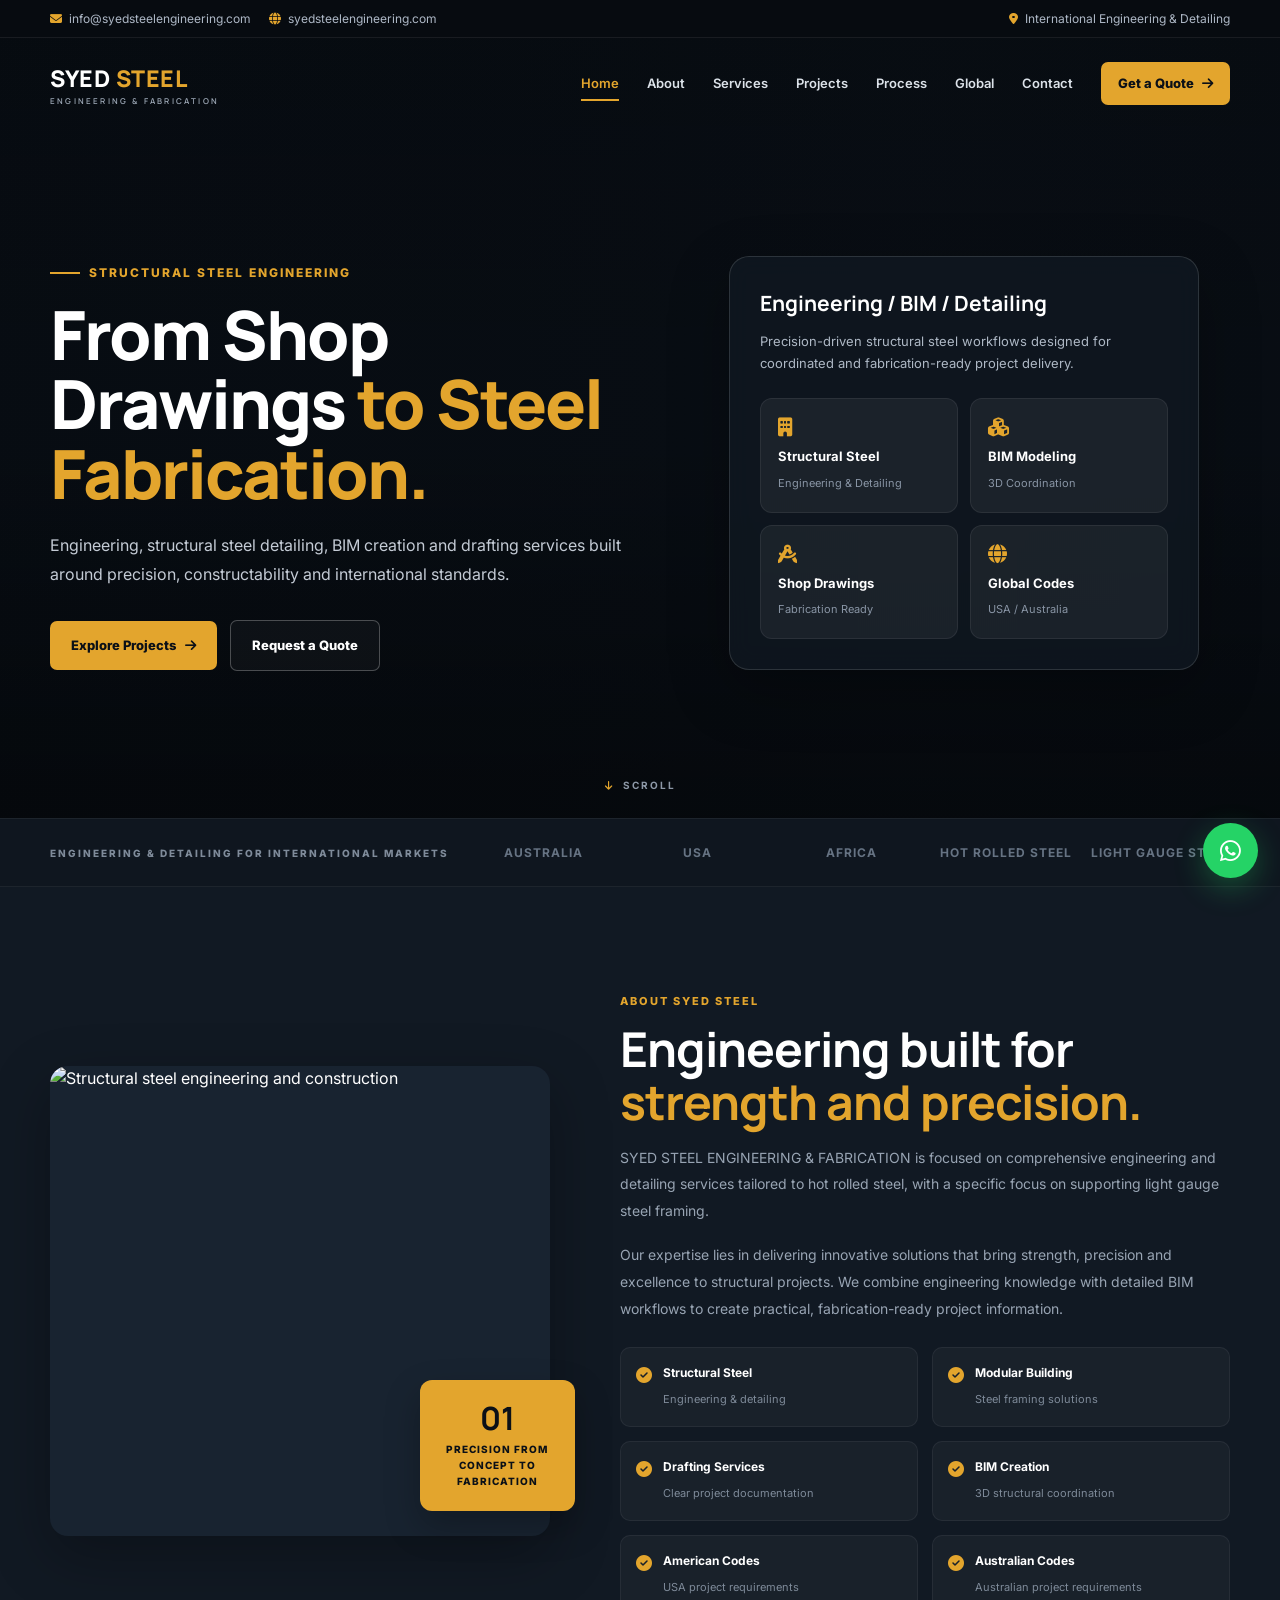
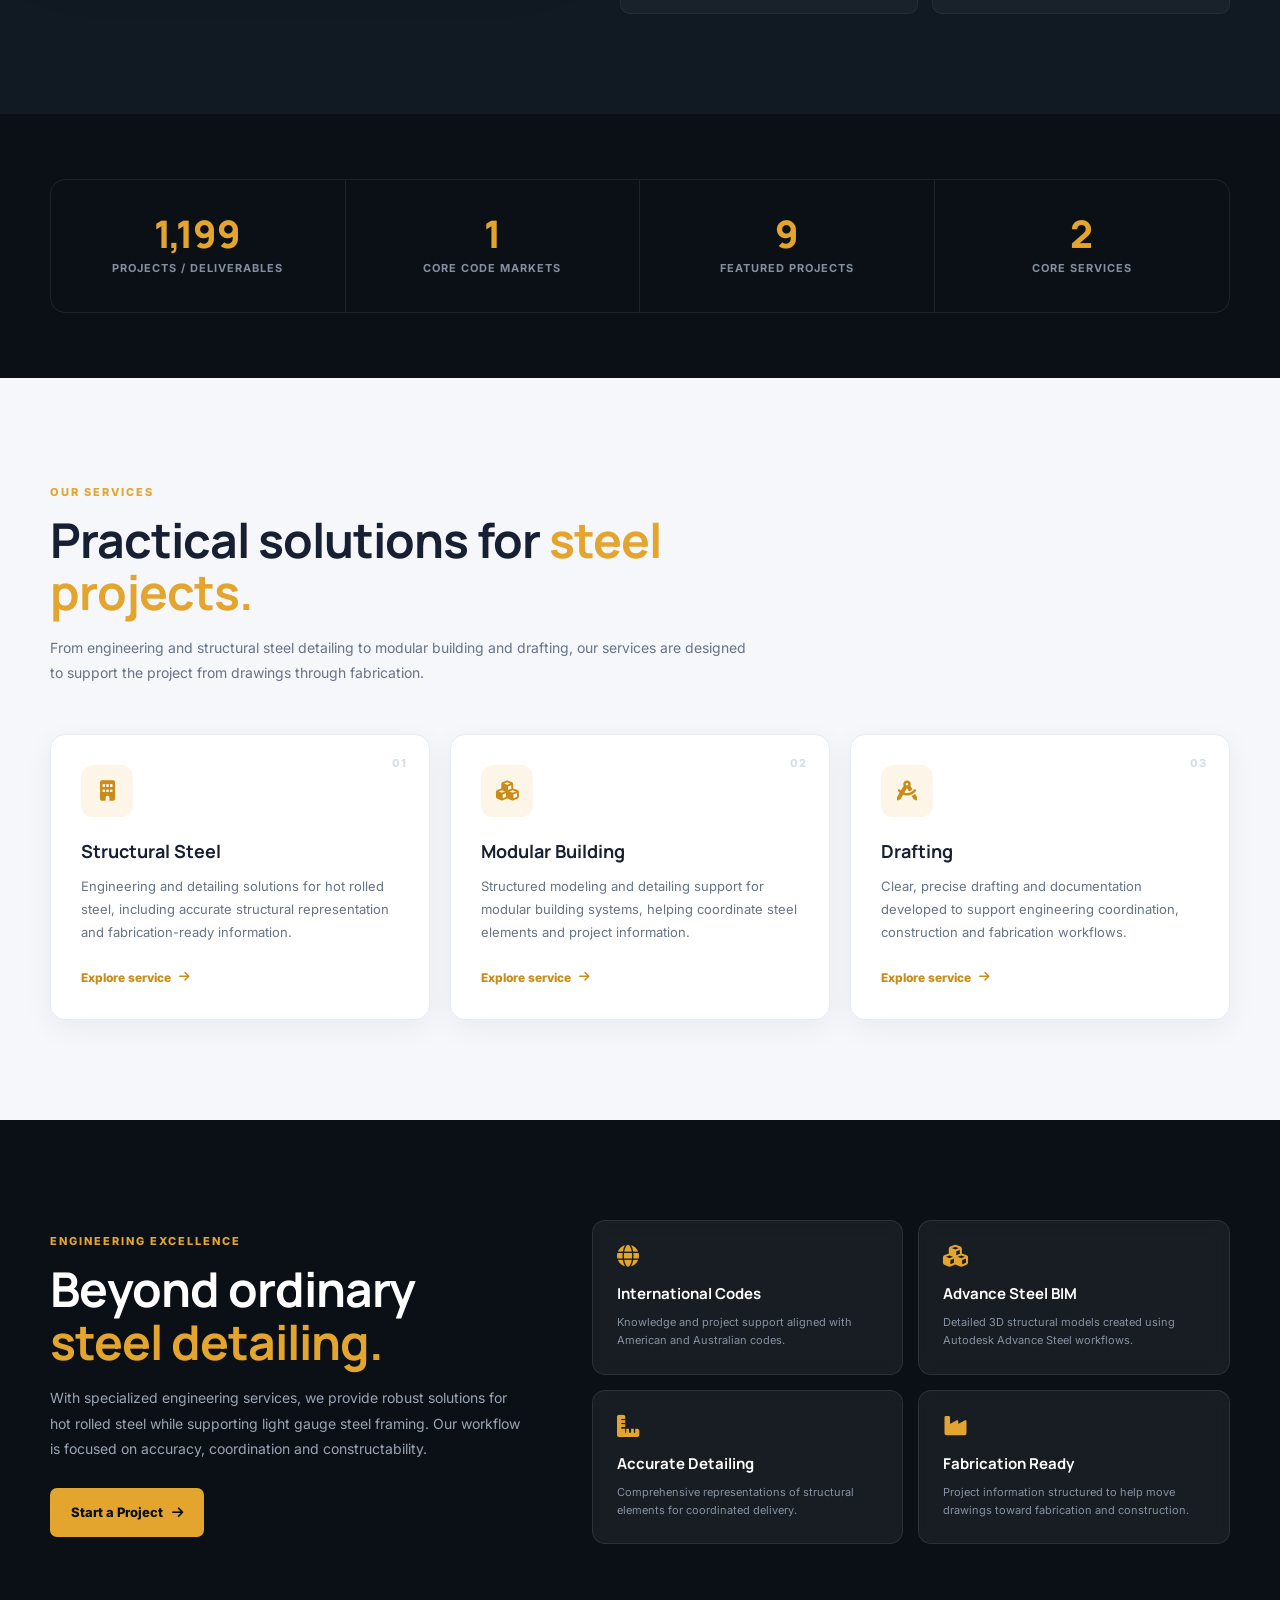
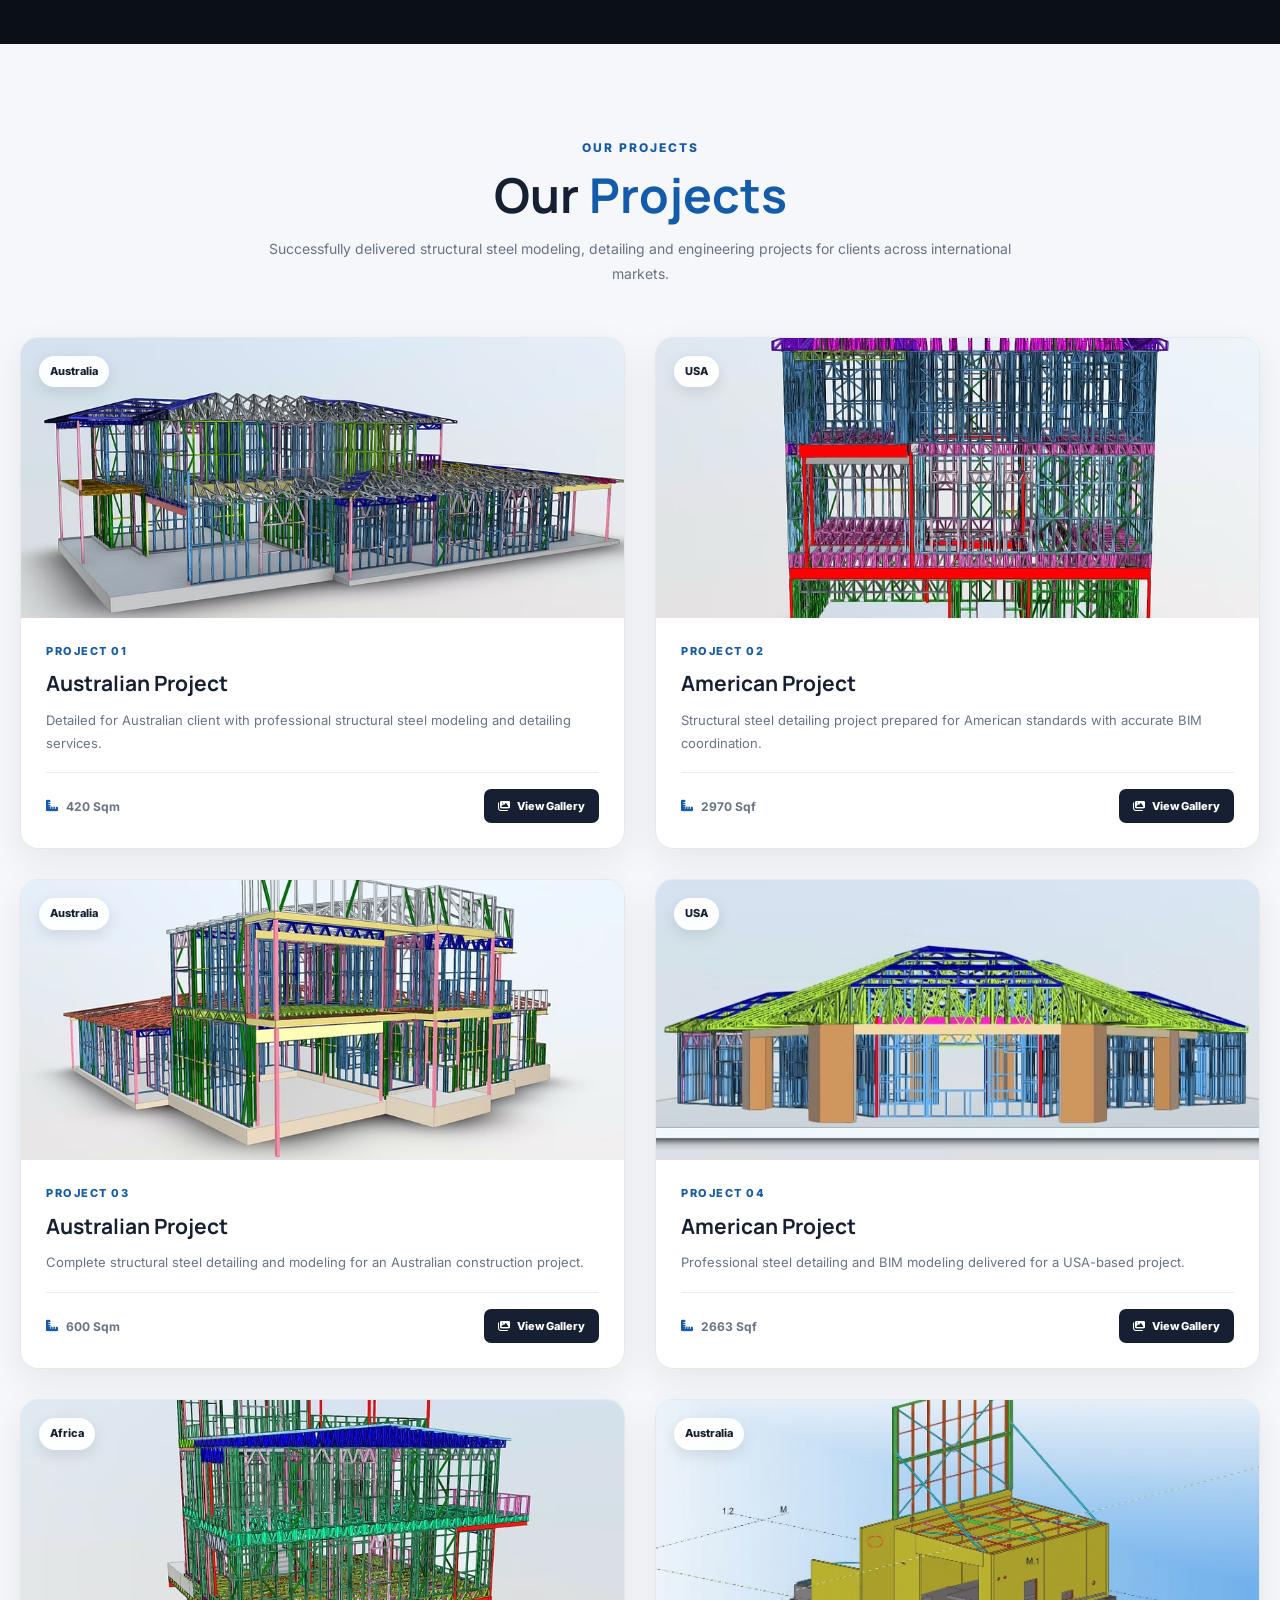
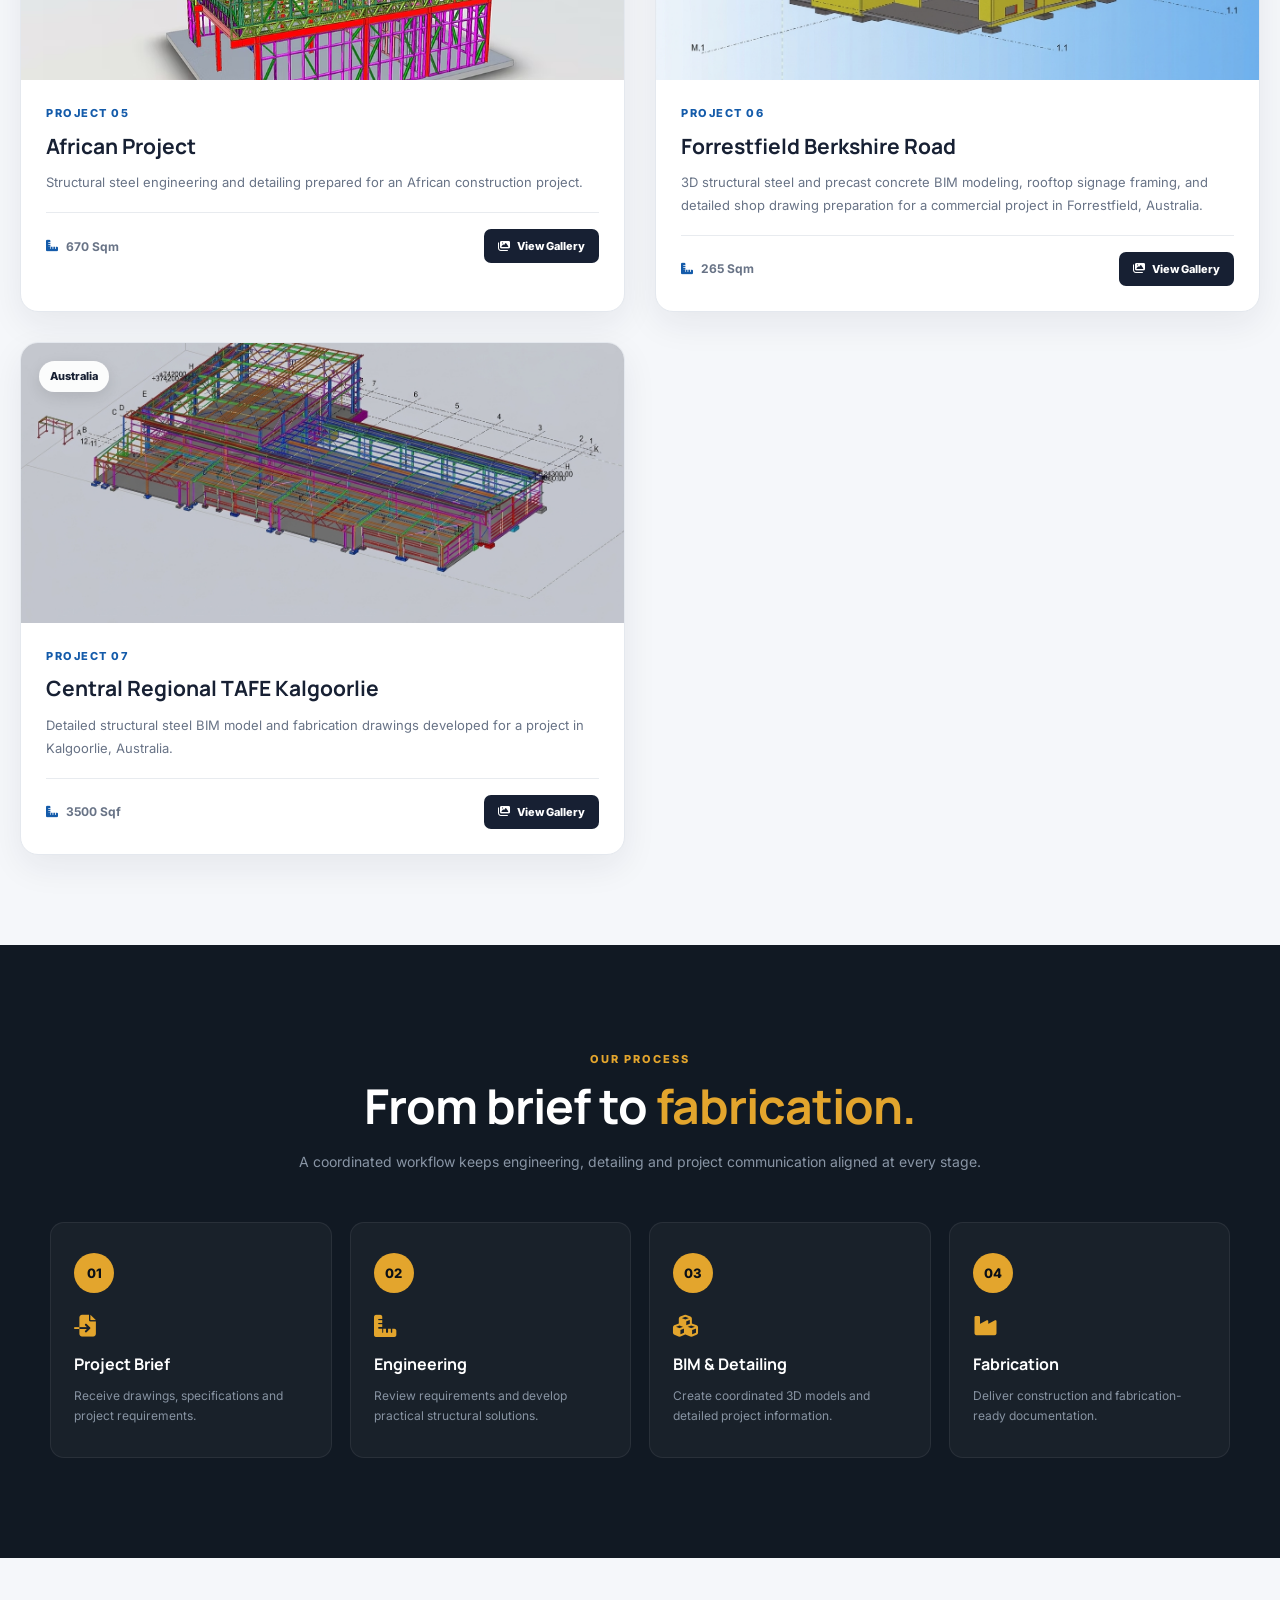
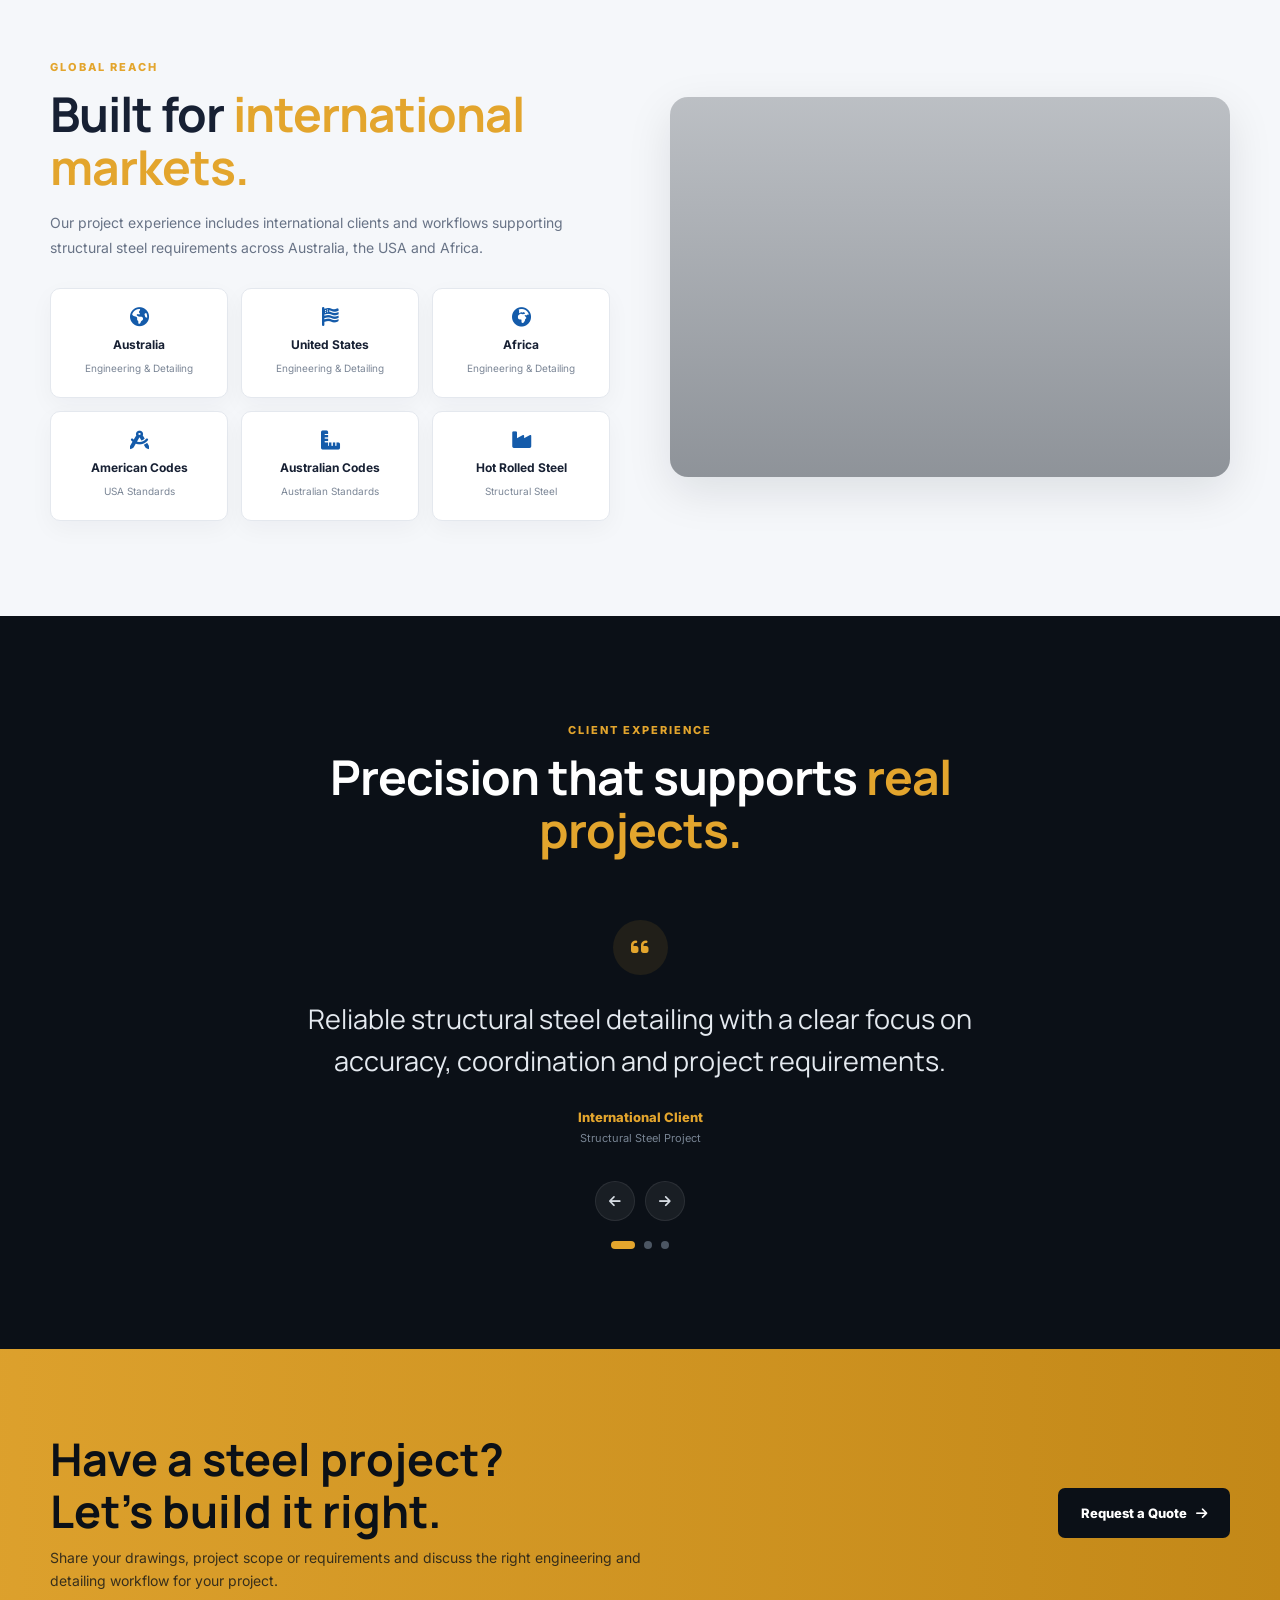
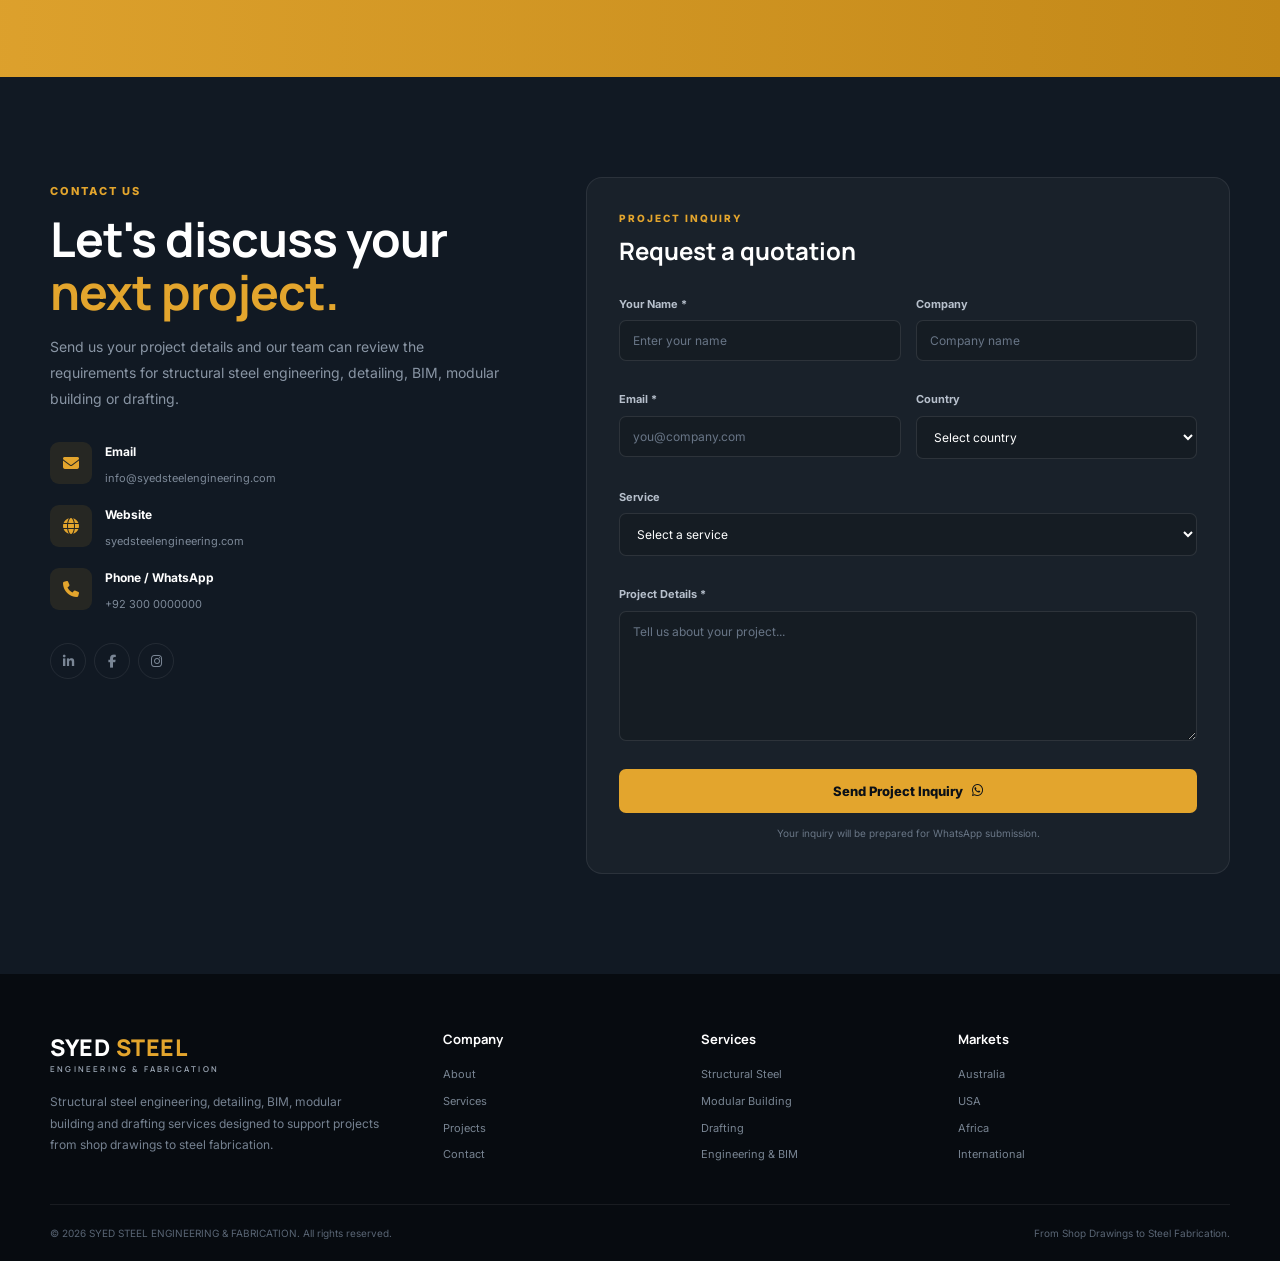
==== commit 8c088b28: "Add files via upload" ====
--- a/index.html
+++ b/index.html
@@ -1,2048 +1,2048 @@
-<!DOCTYPE html>
-<html lang="en">
-
-<head>
-    <meta charset="UTF-8">
-    <meta name="viewport" content="width=device-width, initial-scale=1.0">
-
-    <meta
-        name="description"
-        content="SYED STEEL ENGINEERING & FABRICATION — Structural steel engineering, detailing, BIM, modular building and drafting services."
-    >
-
-    <meta name="theme-color" content="#0b1017">
-
-    <title>SYED STEEL ENGINEERING & FABRICATION | Structural Steel Engineering</title>
-
-    <!-- Google Fonts -->
-    <link rel="preconnect" href="https://fonts.googleapis.com">
-    <link rel="preconnect" href="https://fonts.gstatic.com" crossorigin>
-
-    <link
-        href="https://fonts.googleapis.com/css2?family=Inter:wght@400;500;600;700;800&family=Manrope:wght@600;700;800&display=swap"
-        rel="stylesheet"
-    >
-
-    <!-- Font Awesome -->
-    <link
-        rel="stylesheet"
-        href="https://cdnjs.cloudflare.com/ajax/libs/font-awesome/6.5.2/css/all.min.css"
-    >
-
-    <!-- Main CSS -->
-    <link rel="stylesheet" href="style.css">
-</head>
-
-
-<body>
-
-<!-- =====================================================
-     PRELOADER
-===================================================== -->
-
-<div id="preloader" aria-hidden="true">
-
-    <div class="loader-box">
-
-        <div class="loader-logo">
-            SYED <span>STEEL</span>
-        </div>
-
-        <div class="loader-line"></div>
-
-    </div>
-
-</div>
-
-
-<!-- =====================================================
-     TOP BAR
-===================================================== -->
-
-<div class="topbar">
-
-    <div class="topbar-inner">
-
-        <div class="topbar-left">
-
-            <div class="topbar-item">
-                <i class="fa-solid fa-envelope"></i>
-                <span>info@syedsteelengineering.com</span>
-            </div>
-
-            <div class="topbar-item">
-                <i class="fa-solid fa-globe"></i>
-                <span>syedsteelengineering.com</span>
-            </div>
-
-        </div>
-
-
-        <div class="topbar-right">
-
-            <div class="topbar-item">
-                <i class="fa-solid fa-location-dot"></i>
-                <span>International Engineering & Detailing</span>
-            </div>
-
-        </div>
-
-    </div>
-
-</div>
-
-
-<!-- =====================================================
-     NAVBAR
-===================================================== -->
-
-<header class="navbar" id="navbar">
-
-    <div class="nav-inner">
-
-
-        <!-- LOGO -->
-
-        <a
-            href="#home"
-            class="logo"
-            aria-label="Syed Steel Engineering and Fabrication home"
-        >
-
-            SYED <span>STEEL</span>
-
-            <small>
-                ENGINEERING & FABRICATION
-            </small>
-
-        </a>
-
-
-        <!-- NAVIGATION -->
-
-        <nav
-            class="nav-menu"
-            id="navMenu"
-        >
-
-            <a href="#home" class="active">
-                Home
-            </a>
-
-            <a href="#about">
-                About
-            </a>
-
-            <a href="#services">
-                Services
-            </a>
-
-            <a href="#projects">
-                Projects
-            </a>
-
-            <a href="#process">
-                Process
-            </a>
-
-            <a href="#global">
-                Global
-            </a>
-
-            <a href="#contact">
-                Contact
-            </a>
-
-            <a
-                href="#contact"
-                class="nav-cta"
-            >
-                Get a Quote
-                <i class="fa-solid fa-arrow-right"></i>
-            </a>
-
-        </nav>
-
-
-        <!-- MOBILE BUTTON -->
-
-        <button
-            class="mobile-toggle"
-            id="mobileToggle"
-            type="button"
-            aria-label="Open navigation menu"
-            aria-expanded="false"
-        >
-
-            <i class="fa-solid fa-bars"></i>
-
-        </button>
-
-    </div>
-
-</header>
-
-
-<!-- =====================================================
-     MAIN
-===================================================== -->
-
-<main>
-
-
-<!-- =====================================================
-     HERO
-===================================================== -->
-
-<section
-    class="hero"
-    id="home"
->
-
-    <div class="hero-inner">
-
-
-        <div class="hero-content">
-
-            <div class="hero-tag">
-                STRUCTURAL STEEL ENGINEERING
-            </div>
-
-
-            <h1>
-
-                From Shop Drawings
-
-                <span>
-                    to Steel Fabrication.
-                </span>
-
-            </h1>
-
-
-            <p>
-
-                Engineering, structural steel detailing, BIM creation and drafting
-                services built around precision, constructability and international standards.
-
-            </p>
-
-
-            <div class="hero-buttons">
-
-                <a
-                    href="#projects"
-                    class="btn btn-primary"
-                >
-
-                    Explore Projects
-
-                    <i class="fa-solid fa-arrow-right"></i>
-
-                </a>
-
-
-                <a
-                    href="#contact"
-                    class="btn btn-outline"
-                >
-
-                    Request a Quote
-
-                </a>
-
-            </div>
-
-        </div>
-
-
-        <!-- HERO MODEL -->
-
-        <div class="hero-model">
-
-            <div class="hero-model-card">
-
-                <h3>
-                    Engineering / BIM / Detailing
-                </h3>
-
-                <p>
-                    Precision-driven structural steel workflows designed
-                    for coordinated and fabrication-ready project delivery.
-                </p>
-
-
-                <div class="model-grid">
-
-
-                    <div class="model-box">
-
-                        <i class="fa-solid fa-building"></i>
-
-                        <strong>
-                            Structural Steel
-                        </strong>
-
-                        <span>
-                            Engineering & Detailing
-                        </span>
-
-                    </div>
-
-
-                    <div class="model-box">
-
-                        <i class="fa-solid fa-cubes"></i>
-
-                        <strong>
-                            BIM Modeling
-                        </strong>
-
-                        <span>
-                            3D Coordination
-                        </span>
-
-                    </div>
-
-
-                    <div class="model-box">
-
-                        <i class="fa-solid fa-compass-drafting"></i>
-
-                        <strong>
-                            Shop Drawings
-                        </strong>
-
-                        <span>
-                            Fabrication Ready
-                        </span>
-
-                    </div>
-
-
-                    <div class="model-box">
-
-                        <i class="fa-solid fa-globe"></i>
-
-                        <strong>
-                            Global Codes
-                        </strong>
-
-                        <span>
-                            USA / Australia
-                        </span>
-
-                    </div>
-
-
-                </div>
-
-            </div>
-
-        </div>
-
-    </div>
-
-
-    <div class="scroll-down">
-
-        <i class="fa-solid fa-arrow-down"></i>
-        SCROLL
-
-    </div>
-
-</section>
-
-
-<!-- =====================================================
-     MARKET STRIP
-===================================================== -->
-
-<section class="client-strip">
-
-    <div class="client-strip-inner">
-
-        <div class="client-label">
-            ENGINEERING & DETAILING FOR INTERNATIONAL MARKETS
-        </div>
-
-
-        <div class="client-list">
-
-            <div class="client-item">
-                AUSTRALIA
-            </div>
-
-            <div class="client-item">
-                USA
-            </div>
-
-            <div class="client-item">
-                AFRICA
-            </div>
-
-            <div class="client-item">
-                HOT ROLLED STEEL
-            </div>
-
-            <div class="client-item">
-                LIGHT GAUGE STEEL
-            </div>
-
-        </div>
-
-    </div>
-
-</section>
-
-
-<!-- =====================================================
-     ABOUT
-===================================================== -->
-
-<section
-    class="about-section"
-    id="about"
->
-
-    <div class="container about-grid">
-
-
-        <div class="about-image">
-
-            <div class="about-image-main">
-
-                <img
-                    src="https://images.unsplash.com/photo-1503387762-592deb58ef4e?auto=format&fit=crop&w=1200&q=85"
-                    alt="Structural steel engineering and construction"
-                    loading="lazy"
-                >
-
-            </div>
-
-
-            <div class="about-badge">
-
-                <strong>
-                    01
-                </strong>
-
-                <span>
-                    Precision from concept to fabrication
-                </span>
-
-            </div>
-
-        </div>
-
-
-        <div class="about-content">
-
-            <div class="section-tag">
-                ABOUT SYED STEEL
-            </div>
-
-
-            <h2 class="section-title">
-
-                Engineering built for
-
-                <span>
-                    strength and precision.
-                </span>
-
-            </h2>
-
-
-            <p>
-
-                SYED STEEL ENGINEERING & FABRICATION is focused on comprehensive
-                engineering and detailing services tailored to hot rolled steel,
-                with a specific focus on supporting light gauge steel framing.
-
-            </p>
-
-
-            <p>
-
-                Our expertise lies in delivering innovative solutions that bring
-                strength, precision and excellence to structural projects. We combine
-                engineering knowledge with detailed BIM workflows to create practical,
-                fabrication-ready project information.
-
-            </p>
-
-
-            <div class="about-points">
-
-
-                <div class="about-point">
-
-                    <i class="fa-solid fa-circle-check"></i>
-
-                    <div>
-                        <strong>Structural Steel</strong>
-                        <span>Engineering & detailing</span>
-                    </div>
-
-                </div>
-
-
-                <div class="about-point">
-
-                    <i class="fa-solid fa-circle-check"></i>
-
-                    <div>
-                        <strong>Modular Building</strong>
-                        <span>Steel framing solutions</span>
-                    </div>
-
-                </div>
-
-
-                <div class="about-point">
-
-                    <i class="fa-solid fa-circle-check"></i>
-
-                    <div>
-                        <strong>Drafting Services</strong>
-                        <span>Clear project documentation</span>
-                    </div>
-
-                </div>
-
-
-                <div class="about-point">
-
-                    <i class="fa-solid fa-circle-check"></i>
-
-                    <div>
-                        <strong>BIM Creation</strong>
-                        <span>3D structural coordination</span>
-                    </div>
-
-                </div>
-
-
-                <div class="about-point">
-
-                    <i class="fa-solid fa-circle-check"></i>
-
-                    <div>
-                        <strong>American Codes</strong>
-                        <span>USA project requirements</span>
-                    </div>
-
-                </div>
-
-
-                <div class="about-point">
-
-                    <i class="fa-solid fa-circle-check"></i>
-
-                    <div>
-                        <strong>Australian Codes</strong>
-                        <span>Australian project requirements</span>
-                    </div>
-
-                </div>
-
-
-            </div>
-
-        </div>
-
-    </div>
-
-</section>
-
-
-<!-- =====================================================
-     STATS
-===================================================== -->
-
-<section class="stats-section">
-
-    <div class="container stats-grid">
-
-
-        <div class="stat-box">
-
-            <div
-                class="stat-number"
-                data-count="1200"
-            >
-                0
-            </div>
-
-            <div class="stat-label">
-                Projects / Deliverables
-            </div>
-
-        </div>
-
-
-        <div class="stat-box">
-
-            <div
-                class="stat-number"
-                data-count="2"
-            >
-                0
-            </div>
-
-            <div class="stat-label">
-                Core Code Markets
-            </div>
-
-        </div>
-
-
-        <div class="stat-box">
-
-            <div
-                class="stat-number"
-                data-count="10"
-            >
-                0
-            </div>
-
-            <div class="stat-label">
-                Featured Projects
-            </div>
-
-        </div>
-
-
-        <div class="stat-box">
-
-            <div
-                class="stat-number"
-                data-count="3"
-            >
-                0
-            </div>
-
-            <div class="stat-label">
-                Core Services
-            </div>
-
-        </div>
-
-
-    </div>
-
-</section>
-
-
-<!-- =====================================================
-     SERVICES
-===================================================== -->
-
-<section
-    class="services-section"
-    id="services"
->
-
-    <div class="container">
-
-
-        <div class="section-header">
-
-            <div class="section-tag">
-                OUR SERVICES
-            </div>
-
-
-            <h2 class="section-title">
-
-                Practical solutions for
-
-                <span>
-                    steel projects.
-                </span>
-
-            </h2>
-
-
-            <p class="section-description">
-
-                From engineering and structural steel detailing to modular building
-                and drafting, our services are designed to support the project from
-                drawings through fabrication.
-
-            </p>
-
-        </div>
-
-
-        <div class="services-grid">
-
-
-            <!-- SERVICE 1 -->
-
-            <article class="service-card">
-
-                <span class="service-number">
-                    01
-                </span>
-
-                <div class="service-icon">
-
-                    <i class="fa-solid fa-building"></i>
-
-                </div>
-
-
-                <h3>
-                    Structural Steel
-                </h3>
-
-
-                <p>
-
-                    Engineering and detailing solutions for hot rolled steel,
-                    including accurate structural representation and fabrication-ready information.
-
-                </p>
-
-
-                <a href="#contact">
-
-                    Explore service
-
-                    <i class="fa-solid fa-arrow-right"></i>
-
-                </a>
-
-            </article>
-
-
-            <!-- SERVICE 2 -->
-
-            <article class="service-card">
-
-                <span class="service-number">
-                    02
-                </span>
-
-                <div class="service-icon">
-
-                    <i class="fa-solid fa-cubes"></i>
-
-                </div>
-
-
-                <h3>
-                    Modular Building
-                </h3>
-
-
-                <p>
-
-                    Structured modeling and detailing support for modular building
-                    systems, helping coordinate steel elements and project information.
-
-                </p>
-
-
-                <a href="#contact">
-
-                    Explore service
-
-                    <i class="fa-solid fa-arrow-right"></i>
-
-                </a>
-
-            </article>
-
-
-            <!-- SERVICE 3 -->
-
-            <article class="service-card">
-
-                <span class="service-number">
-                    03
-                </span>
-
-                <div class="service-icon">
-
-                    <i class="fa-solid fa-compass-drafting"></i>
-
-                </div>
-
-
-                <h3>
-                    Drafting
-                </h3>
-
-
-                <p>
-
-                    Clear, precise drafting and documentation developed to support
-                    engineering coordination, construction and fabrication workflows.
-
-                </p>
-
-
-                <a href="#contact">
-
-                    Explore service
-
-                    <i class="fa-solid fa-arrow-right"></i>
-
-                </a>
-
-            </article>
-
-
-        </div>
-
-    </div>
-
-</section>
-
-
-<!-- =====================================================
-     ENGINEERING EXCELLENCE
-===================================================== -->
-
-<section
-    class="why-section"
-    id="engineering"
->
-
-    <div class="container why-grid">
-
-
-        <div class="why-content">
-
-            <div class="section-tag">
-                ENGINEERING EXCELLENCE
-            </div>
-
-
-            <h2 class="section-title">
-
-                Beyond ordinary
-
-                <span>
-                    steel detailing.
-                </span>
-
-            </h2>
-
-
-            <p>
-
-                With specialized engineering services, we provide robust solutions
-                for hot rolled steel while supporting light gauge steel framing.
-                Our workflow is focused on accuracy, coordination and constructability.
-
-            </p>
-
-
-            <br>
-
-
-            <a
-                href="#contact"
-                class="btn btn-primary"
-            >
-
-                Start a Project
-
-                <i class="fa-solid fa-arrow-right"></i>
-
-            </a>
-
-        </div>
-
-
-        <div class="why-features">
-
-
-            <article class="why-feature">
-
-                <i class="fa-solid fa-globe"></i>
-
-                <h3>
-                    International Codes
-                </h3>
-
-                <p>
-                    Knowledge and project support aligned with American and Australian codes.
-                </p>
-
-            </article>
-
-
-            <article class="why-feature">
-
-                <i class="fa-solid fa-cubes"></i>
-
-                <h3>
-                    Advance Steel BIM
-                </h3>
-
-                <p>
-                    Detailed 3D structural models created using Autodesk Advance Steel workflows.
-                </p>
-
-            </article>
-
-
-            <article class="why-feature">
-
-                <i class="fa-solid fa-ruler-combined"></i>
-
-                <h3>
-                    Accurate Detailing
-                </h3>
-
-                <p>
-                    Comprehensive representations of structural elements for coordinated delivery.
-                </p>
-
-            </article>
-
-
-            <article class="why-feature">
-
-                <i class="fa-solid fa-industry"></i>
-
-                <h3>
-                    Fabrication Ready
-                </h3>
-
-                <p>
-                    Project information structured to help move drawings toward fabrication and construction.
-                </p>
-
-            </article>
-
-
-        </div>
-
-    </div>
-
-</section>
-
-
-<!-- =====================================================
-     PROJECTS
-===================================================== -->
-
-<section
-    class="projects-section"
-    id="projects"
->
-
-    <div class="projects-container">
-
-
-        <div class="projects-header">
-
-            <span class="section-tag">
-                OUR PROJECTS
-            </span>
-
-
-            <h1>
-
-                Our
-
-                <span>
-                    Projects
-                </span>
-
-            </h1>
-
-
-            <p>
-
-                Successfully delivered structural steel modeling,
-                detailing and engineering projects for clients across
-                international markets.
-
-            </p>
-
-        </div>
-
-
-        <!-- JS WILL INSERT PROJECT CARDS HERE -->
-
-        <div
-            class="projects-grid"
-            id="projectsGrid"
-        ></div>
-
-    </div>
-
-</section>
-
-
-<!-- =====================================================
-     PROJECT GALLERY MODAL
-===================================================== -->
-
-<div
-    class="gallery-modal"
-    id="galleryModal"
-    aria-hidden="true"
->
-
-    <div class="gallery-content">
-
-
-        <button
-            class="gallery-close"
-            id="galleryClose"
-            type="button"
-            aria-label="Close gallery"
-        >
-            ×
-        </button>
-
-
-        <button
-            class="gallery-prev"
-            id="galleryPrev"
-            type="button"
-            aria-label="Previous image"
-        >
-            ❮
-        </button>
-
-
-        <div class="gallery-image-wrap">
-
-            <img
-                id="galleryImage"
-                src=""
-                alt="Project image"
-            >
-
-        </div>
-
-
-        <button
-            class="gallery-next"
-            id="galleryNext"
-            type="button"
-            aria-label="Next image"
-        >
-            ❯
-        </button>
-
-
-        <div
-            class="gallery-counter"
-            id="galleryCounter"
-        >
-            1 / 4
-        </div>
-
-    </div>
-
-</div>
-
-
-<!-- =====================================================
-     PROCESS
-===================================================== -->
-
-<section
-    class="process-section"
-    id="process"
->
-
-    <div class="container">
-
-
-        <div class="section-header center">
-
-            <div class="section-tag">
-                OUR PROCESS
-            </div>
-
-
-            <h2 class="section-title">
-
-                From brief to
-
-                <span>
-                    fabrication.
-                </span>
-
-            </h2>
-
-
-            <p class="section-description">
-
-                A coordinated workflow keeps engineering, detailing and project
-                communication aligned at every stage.
-
-            </p>
-
-        </div>
-
-
-        <div class="process-grid">
-
-
-            <div class="process-item">
-
-                <div class="process-number">
-                    01
-                </div>
-
-                <i class="fa-solid fa-file-import"></i>
-
-                <h3>
-                    Project Brief
-                </h3>
-
-                <p>
-                    Receive drawings, specifications and project requirements.
-                </p>
-
-            </div>
-
-
-            <div class="process-item">
-
-                <div class="process-number">
-                    02
-                </div>
-
-                <i class="fa-solid fa-ruler-combined"></i>
-
-                <h3>
-                    Engineering
-                </h3>
-
-                <p>
-                    Review requirements and develop practical structural solutions.
-                </p>
-
-            </div>
-
-
-            <div class="process-item">
-
-                <div class="process-number">
-                    03
-                </div>
-
-                <i class="fa-solid fa-cubes"></i>
-
-                <h3>
-                    BIM & Detailing
-                </h3>
-
-                <p>
-                    Create coordinated 3D models and detailed project information.
-                </p>
-
-            </div>
-
-
-            <div class="process-item">
-
-                <div class="process-number">
-                    04
-                </div>
-
-                <i class="fa-solid fa-industry"></i>
-
-                <h3>
-                    Fabrication
-                </h3>
-
-                <p>
-                    Deliver construction and fabrication-ready documentation.
-                </p>
-
-            </div>
-
-
-        </div>
-
-    </div>
-
-</section>
-
-
-<!-- =====================================================
-     GLOBAL REACH
-===================================================== -->
-
-<section
-    class="global-section"
-    id="global"
->
-
-    <div class="container global-grid">
-
-
-        <div class="global-content">
-
-            <div class="section-tag">
-                GLOBAL REACH
-            </div>
-
-
-            <h2 class="section-title">
-
-                Built for
-
-                <span>
-                    international markets.
-                </span>
-
-            </h2>
-
-
-            <p class="section-description">
-
-                Our project experience includes international clients and workflows
-                supporting structural steel requirements across Australia, the USA and Africa.
-
-            </p>
-
-
-            <div class="market-list">
-
-                <div class="market">
-
-                    <i class="fa-solid fa-earth-americas"></i>
-
-                    <strong>
-                        Australia
-                    </strong>
-
-                    <span>
-                        Engineering & Detailing
-                    </span>
-
-                </div>
-
-
-                <div class="market">
-
-                    <i class="fa-solid fa-flag-usa"></i>
-
-                    <strong>
-                        United States
-                    </strong>
-
-                    <span>
-                        Engineering & Detailing
-                    </span>
-
-                </div>
-
-
-                <div class="market">
-
-                    <i class="fa-solid fa-globe-africa"></i>
-
-                    <strong>
-                        Africa
-                    </strong>
-
-                    <span>
-                        Engineering & Detailing
-                    </span>
-
-                </div>
-
-
-                <div class="market">
-
-                    <i class="fa-solid fa-drafting-compass"></i>
-
-                    <strong>
-                        American Codes
-                    </strong>
-
-                    <span>
-                        USA Standards
-                    </span>
-
-                </div>
-
-
-                <div class="market">
-
-                    <i class="fa-solid fa-ruler-combined"></i>
-
-                    <strong>
-                        Australian Codes
-                    </strong>
-
-                    <span>
-                        Australian Standards
-                    </span>
-
-                </div>
-
-
-                <div class="market">
-
-                    <i class="fa-solid fa-industry"></i>
-
-                    <strong>
-                        Hot Rolled Steel
-                    </strong>
-
-                    <span>
-                        Structural Steel
-                    </span>
-
-                </div>
-
-            </div>
-
-        </div>
-
-
-        <div class="global-map"></div>
-
-    </div>
-
-</section>
-
-
-<!-- =====================================================
-     TESTIMONIALS
-===================================================== -->
-
-<section class="testimonials-section">
-
-    <div class="container">
-
-
-        <div class="section-header center">
-
-            <div class="section-tag">
-                CLIENT EXPERIENCE
-            </div>
-
-
-            <h2 class="section-title">
-
-                Precision that supports
-
-                <span>
-                    real projects.
-                </span>
-
-            </h2>
-
-        </div>
-
-
-        <div class="testimonial-slider">
-
-
-            <article class="testimonial active">
-
-                <div class="quote-icon">
-
-                    <i class="fa-solid fa-quote-left"></i>
-
-                </div>
-
-
-                <blockquote>
-
-                    Reliable structural steel detailing with a clear focus on accuracy,
-                    coordination and project requirements.
-
-                </blockquote>
-
-
-                <div class="testimonial-name">
-                    International Client
-                </div>
-
-                <div class="testimonial-role">
-                    Structural Steel Project
-                </div>
-
-            </article>
-
-
-            <article class="testimonial">
-
-                <div class="quote-icon">
-
-                    <i class="fa-solid fa-quote-left"></i>
-
-                </div>
-
-
-                <blockquote>
-
-                    A practical BIM workflow that helps turn design information into
-                    organized, fabrication-ready project documentation.
-
-                </blockquote>
-
-
-                <div class="testimonial-name">
-                    Project Partner
-                </div>
-
-                <div class="testimonial-role">
-                    Engineering & Detailing
-                </div>
-
-            </article>
-
-
-            <article class="testimonial">
-
-                <div class="quote-icon">
-
-                    <i class="fa-solid fa-quote-left"></i>
-
-                </div>
-
-
-                <blockquote>
-
-                    Strong attention to structural steel detailing requirements and
-                    international project standards.
-
-                </blockquote>
-
-
-                <div class="testimonial-name">
-                    International Client
-                </div>
-
-                <div class="testimonial-role">
-                    Steel Detailing
-                </div>
-
-            </article>
-
-
-            <div class="testimonial-nav">
-
-                <button
-                    id="prevTestimonial"
-                    type="button"
-                    aria-label="Previous testimonial"
-                >
-
-                    <i class="fa-solid fa-arrow-left"></i>
-
-                </button>
-
-
-                <button
-                    id="nextTestimonial"
-                    type="button"
-                    aria-label="Next testimonial"
-                >
-
-                    <i class="fa-solid fa-arrow-right"></i>
-
-                </button>
-
-            </div>
-
-
-            <div class="slider-controls">
-
-                <span class="active"></span>
-                <span></span>
-                <span></span>
-
-            </div>
-
-        </div>
-
-    </div>
-
-</section>
-
-
-<!-- =====================================================
-     CTA
-===================================================== -->
-
-<section class="cta-section">
-
-    <div class="container cta-inner">
-
-
-        <div class="cta-content">
-
-            <h2>
-                Have a steel project?
-                <br>
-                Let's build it right.
-            </h2>
-
-
-            <p>
-
-                Share your drawings, project scope or requirements and discuss the
-                right engineering and detailing workflow for your project.
-
-            </p>
-
-        </div>
-
-
-        <a
-            href="#contact"
-            class="cta-button"
-        >
-
-            Request a Quote
-
-            <i class="fa-solid fa-arrow-right"></i>
-
-        </a>
-
-    </div>
-
-</section>
-
-
-<!-- =====================================================
-     CONTACT
-===================================================== -->
-
-<section
-    class="contact-section"
-    id="contact"
->
-
-    <div class="container contact-grid">
-
-
-        <!-- CONTACT INFO -->
-
-        <div class="contact-info">
-
-            <div class="section-tag">
-                CONTACT US
-            </div>
-
-
-            <h2 class="section-title">
-
-                Let's discuss your
-
-                <span>
-                    next project.
-                </span>
-
-            </h2>
-
-
-            <p>
-
-                Send us your project details and our team can review the requirements
-                for structural steel engineering, detailing, BIM, modular building or drafting.
-
-            </p>
-
-
-            <div class="contact-items">
-
-
-                <div class="contact-item">
-
-                    <div class="contact-item-icon">
-
-                        <i class="fa-solid fa-envelope"></i>
-
-                    </div>
-
-
-                    <div>
-
-                        <strong>
-                            Email
-                        </strong>
-
-                        <span>
-                            info@syedsteelengineering.com
-                        </span>
-
-                    </div>
-
-                </div>
-
-
-                <div class="contact-item">
-
-                    <div class="contact-item-icon">
-
-                        <i class="fa-solid fa-globe"></i>
-
-                    </div>
-
-
-                    <div>
-
-                        <strong>
-                            Website
-                        </strong>
-
-                        <span>
-                            syedsteelengineering.com
-                        </span>
-
-                    </div>
-
-                </div>
-
-
-                <div class="contact-item">
-
-                    <div class="contact-item-icon">
-
-                        <i class="fa-solid fa-phone"></i>
-
-                    </div>
-
-
-                    <div>
-
-                        <strong>
-                            Phone / WhatsApp
-                        </strong>
-
-                        <span>
-                            +92 300 0000000
-                        </span>
-
-                    </div>
-
-                </div>
-
-            </div>
-
-
-            <div class="footer-social">
-
-                <a
-                    href="#"
-                    aria-label="LinkedIn"
-                >
-                    <i class="fa-brands fa-linkedin-in"></i>
-                </a>
-
-
-                <a
-                    href="#"
-                    aria-label="Facebook"
-                >
-                    <i class="fa-brands fa-facebook-f"></i>
-                </a>
-
-
-                <a
-                    href="#"
-                    aria-label="Instagram"
-                >
-                    <i class="fa-brands fa-instagram"></i>
-                </a>
-
-            </div>
-
-        </div>
-
-
-        <!-- CONTACT FORM -->
-
-        <div class="contact-form">
-
-            <div class="form-header">
-
-                <span>
-                    PROJECT INQUIRY
-                </span>
-
-                <h3>
-                    Request a quotation
-                </h3>
-
-            </div>
-
-
-            <form id="quoteForm">
-
-
-                <div class="form-grid">
-
-
-                    <div class="form-group">
-
-                        <label for="name">
-                            Your Name *
-                        </label>
-
-                        <input
-                            id="name"
-                            name="name"
-                            type="text"
-                            placeholder="Enter your name"
-                            required
-                        >
-
-                    </div>
-
-
-                    <div class="form-group">
-
-                        <label for="company">
-                            Company
-                        </label>
-
-                        <input
-                            id="company"
-                            name="company"
-                            type="text"
-                            placeholder="Company name"
-                        >
-
-                    </div>
-
-
-                    <div class="form-group">
-
-                        <label for="email">
-                            Email *
-                        </label>
-
-                        <input
-                            id="email"
-                            name="email"
-                            type="email"
-                            placeholder="you@company.com"
-                            required
-                        >
-
-                    </div>
-
-
-                    <div class="form-group">
-
-                        <label for="country">
-                            Country
-                        </label>
-
-                        <select
-                            id="country"
-                            name="country"
-                        >
-
-                            <option value="">
-                                Select country
-                            </option>
-
-                            <option value="Australia">
-                                Australia
-                            </option>
-
-                            <option value="United States">
-                                United States
-                            </option>
-
-                            <option value="Africa">
-                                Africa
-                            </option>
-
-                            <option value="Pakistan">
-                                Pakistan
-                            </option>
-
-                            <option value="Other">
-                                Other
-                            </option>
-
-                        </select>
-
-                    </div>
-
-
-                    <div class="form-group full">
-
-                        <label for="service">
-                            Service
-                        </label>
-
-                        <select
-                            id="service"
-                            name="service"
-                        >
-
-                            <option value="">
-                                Select a service
-                            </option>
-
-                            <option value="Structural Steel">
-                                Structural Steel
-                            </option>
-
-                            <option value="Modular Building">
-                                Modular Building
-                            </option>
-
-                            <option value="Drafting">
-                                Drafting
-                            </option>
-
-                            <option value="Engineering & BIM">
-                                Engineering & BIM
-                            </option>
-
-                        </select>
-
-                    </div>
-
-
-                    <div class="form-group full">
-
-                        <label for="message">
-                            Project Details *
-                        </label>
-
-                        <textarea
-                            id="message"
-                            name="message"
-                            rows="6"
-                            placeholder="Tell us about your project..."
-                            required
-                        ></textarea>
-
-                    </div>
-
-
-                </div>
-
-
-                <button
-                    class="btn btn-primary form-submit"
-                    type="submit"
-                >
-
-                    Send Project Inquiry
-
-                    <i class="fa-brands fa-whatsapp"></i>
-
-                </button>
-
-
-                <p class="form-note">
-
-                    Your inquiry will be prepared for WhatsApp submission.
-
-                </p>
-
-            </form>
-
-        </div>
-
-    </div>
-
-</section>
-
-
-</main>
-
-
-<!-- =====================================================
-     FOOTER
-===================================================== -->
-
-<footer class="footer">
-
-    <div class="container footer-grid">
-
-
-        <!-- BRAND -->
-
-        <div class="footer-brand">
-
-            <a
-                href="#home"
-                class="logo"
-            >
-
-                SYED <span>STEEL</span>
-
-                <small>
-                    ENGINEERING & FABRICATION
-                </small>
-
-            </a>
-
-
-            <p>
-
-                Structural steel engineering, detailing, BIM, modular building and
-                drafting services designed to support projects from shop drawings to steel fabrication.
-
-            </p>
-
-        </div>
-
-
-        <!-- COMPANY -->
-
-        <div>
-
-            <h4 class="footer-title">
-                Company
-            </h4>
-
-
-            <div class="footer-links">
-
-                <a href="#about">
-                    About
-                </a>
-
-                <a href="#services">
-                    Services
-                </a>
-
-                <a href="#projects">
-                    Projects
-                </a>
-
-                <a href="#contact">
-                    Contact
-                </a>
-
-            </div>
-
-        </div>
-
-
-        <!-- SERVICES -->
-
-        <div>
-
-            <h4 class="footer-title">
-                Services
-            </h4>
-
-
-            <div class="footer-links">
-
-                <a href="#services">
-                    Structural Steel
-                </a>
-
-                <a href="#services">
-                    Modular Building
-                </a>
-
-                <a href="#services">
-                    Drafting
-                </a>
-
-                <a href="#engineering">
-                    Engineering & BIM
-                </a>
-
-            </div>
-
-        </div>
-
-
-        <!-- MARKETS -->
-
-        <div>
-
-            <h4 class="footer-title">
-                Markets
-            </h4>
-
-
-            <div class="footer-links">
-
-                <a href="#global">
-                    Australia
-                </a>
-
-                <a href="#global">
-                    USA
-                </a>
-
-                <a href="#global">
-                    Africa
-                </a>
-
-                <a href="#global">
-                    International
-                </a>
-
-            </div>
-
-        </div>
-
-    </div>
-
-
-    <!-- FOOTER BOTTOM -->
-
-    <div class="footer-bottom container">
-
-        <p>
-
-            ©
-            <span id="year"></span>
-            SYED STEEL ENGINEERING & FABRICATION.
-            All rights reserved.
-
-        </p>
-
-
-        <p>
-            From Shop Drawings to Steel Fabrication.
-        </p>
-
-    </div>
-
-</footer>
-
-
-<!-- =====================================================
-     WHATSAPP FLOATING BUTTON
-===================================================== -->
-
-<a
-    class="whatsapp-float"
-    href="https://wa.me/923000000000"
-    target="_blank"
-    rel="noopener"
-    aria-label="Contact Syed Steel on WhatsApp"
->
-
-    <i class="fa-brands fa-whatsapp"></i>
-
-</a>
-
-
-<!-- =====================================================
-     JAVASCRIPT
-===================================================== -->
-
-<script src="script.js"></script>
-
-</body>
-
-</html>
+<!DOCTYPE html>
+<html lang="en">
+
+<head>
+    <meta charset="UTF-8">
+    <meta name="viewport" content="width=device-width, initial-scale=1.0">
+
+    <meta
+        name="description"
+        content="SYED STEEL ENGINEERING & FABRICATION — Structural steel engineering, detailing, BIM, modular building and drafting services."
+    >
+
+    <meta name="theme-color" content="#0b1017">
+
+    <title>SYED STEEL ENGINEERING & FABRICATION | Structural Steel Engineering</title>
+
+    <!-- Google Fonts -->
+    <link rel="preconnect" href="https://fonts.googleapis.com">
+    <link rel="preconnect" href="https://fonts.gstatic.com" crossorigin>
+
+    <link
+        href="https://fonts.googleapis.com/css2?family=Inter:wght@400;500;600;700;800&family=Manrope:wght@600;700;800&display=swap"
+        rel="stylesheet"
+    >
+
+    <!-- Font Awesome -->
+    <link
+        rel="stylesheet"
+        href="https://cdnjs.cloudflare.com/ajax/libs/font-awesome/6.5.2/css/all.min.css"
+    >
+
+    <!-- Main CSS -->
+    <link rel="stylesheet" href="style.css">
+</head>
+
+
+<body>
+
+<!-- =====================================================
+     PRELOADER
+===================================================== -->
+
+<div id="preloader" aria-hidden="true">
+
+    <div class="loader-box">
+
+        <div class="loader-logo">
+            SYED <span>STEEL</span>
+        </div>
+
+        <div class="loader-line"></div>
+
+    </div>
+
+</div>
+
+
+<!-- =====================================================
+     TOP BAR
+===================================================== -->
+
+<div class="topbar">
+
+    <div class="topbar-inner">
+
+        <div class="topbar-left">
+
+            <div class="topbar-item">
+                <i class="fa-solid fa-envelope"></i>
+                <span>info@syedsteelengineering.com</span>
+            </div>
+
+            <div class="topbar-item">
+                <i class="fa-solid fa-globe"></i>
+                <span>syedsteelengineering.com</span>
+            </div>
+
+        </div>
+
+
+        <div class="topbar-right">
+
+            <div class="topbar-item">
+                <i class="fa-solid fa-location-dot"></i>
+                <span>International Engineering & Detailing</span>
+            </div>
+
+        </div>
+
+    </div>
+
+</div>
+
+
+<!-- =====================================================
+     NAVBAR
+===================================================== -->
+
+<header class="navbar" id="navbar">
+
+    <div class="nav-inner">
+
+
+        <!-- LOGO -->
+
+        <a
+            href="#home"
+            class="logo"
+            aria-label="Syed Steel Engineering and Fabrication home"
+        >
+
+            SYED <span>STEEL</span>
+
+            <small>
+                ENGINEERING & FABRICATION
+            </small>
+
+        </a>
+
+
+        <!-- NAVIGATION -->
+
+        <nav
+            class="nav-menu"
+            id="navMenu"
+        >
+
+            <a href="#home" class="active">
+                Home
+            </a>
+
+            <a href="#about">
+                About
+            </a>
+
+            <a href="#services">
+                Services
+            </a>
+
+            <a href="#projects">
+                Projects
+            </a>
+
+            <a href="#process">
+                Process
+            </a>
+
+            <a href="#global">
+                Global
+            </a>
+
+            <a href="#contact">
+                Contact
+            </a>
+
+            <a
+                href="#contact"
+                class="nav-cta"
+            >
+                Get a Quote
+                <i class="fa-solid fa-arrow-right"></i>
+            </a>
+
+        </nav>
+
+
+        <!-- MOBILE BUTTON -->
+
+        <button
+            class="mobile-toggle"
+            id="mobileToggle"
+            type="button"
+            aria-label="Open navigation menu"
+            aria-expanded="false"
+        >
+
+            <i class="fa-solid fa-bars"></i>
+
+        </button>
+
+    </div>
+
+</header>
+
+
+<!-- =====================================================
+     MAIN
+===================================================== -->
+
+<main>
+
+
+<!-- =====================================================
+     HERO
+===================================================== -->
+
+<section
+    class="hero"
+    id="home"
+>
+
+    <div class="hero-inner">
+
+
+        <div class="hero-content">
+
+            <div class="hero-tag">
+                STRUCTURAL STEEL ENGINEERING
+            </div>
+
+
+            <h1>
+
+                From Shop Drawings
+
+                <span>
+                    to Steel Fabrication.
+                </span>
+
+            </h1>
+
+
+            <p>
+
+                Engineering, structural steel detailing, BIM creation and drafting
+                services built around precision, constructability and international standards.
+
+            </p>
+
+
+            <div class="hero-buttons">
+
+                <a
+                    href="#projects"
+                    class="btn btn-primary"
+                >
+
+                    Explore Projects
+
+                    <i class="fa-solid fa-arrow-right"></i>
+
+                </a>
+
+
+                <a
+                    href="#contact"
+                    class="btn btn-outline"
+                >
+
+                    Request a Quote
+
+                </a>
+
+            </div>
+
+        </div>
+
+
+        <!-- HERO MODEL -->
+
+        <div class="hero-model">
+
+            <div class="hero-model-card">
+
+                <h3>
+                    Engineering / BIM / Detailing
+                </h3>
+
+                <p>
+                    Precision-driven structural steel workflows designed
+                    for coordinated and fabrication-ready project delivery.
+                </p>
+
+
+                <div class="model-grid">
+
+
+                    <div class="model-box">
+
+                        <i class="fa-solid fa-building"></i>
+
+                        <strong>
+                            Structural Steel
+                        </strong>
+
+                        <span>
+                            Engineering & Detailing
+                        </span>
+
+                    </div>
+
+
+                    <div class="model-box">
+
+                        <i class="fa-solid fa-cubes"></i>
+
+                        <strong>
+                            BIM Modeling
+                        </strong>
+
+                        <span>
+                            3D Coordination
+                        </span>
+
+                    </div>
+
+
+                    <div class="model-box">
+
+                        <i class="fa-solid fa-compass-drafting"></i>
+
+                        <strong>
+                            Shop Drawings
+                        </strong>
+
+                        <span>
+                            Fabrication Ready
+                        </span>
+
+                    </div>
+
+
+                    <div class="model-box">
+
+                        <i class="fa-solid fa-globe"></i>
+
+                        <strong>
+                            Global Codes
+                        </strong>
+
+                        <span>
+                            USA / Australia
+                        </span>
+
+                    </div>
+
+
+                </div>
+
+            </div>
+
+        </div>
+
+    </div>
+
+
+    <div class="scroll-down">
+
+        <i class="fa-solid fa-arrow-down"></i>
+        SCROLL
+
+    </div>
+
+</section>
+
+
+<!-- =====================================================
+     MARKET STRIP
+===================================================== -->
+
+<section class="client-strip">
+
+    <div class="client-strip-inner">
+
+        <div class="client-label">
+            ENGINEERING & DETAILING FOR INTERNATIONAL MARKETS
+        </div>
+
+
+        <div class="client-list">
+
+            <div class="client-item">
+                AUSTRALIA
+            </div>
+
+            <div class="client-item">
+                USA
+            </div>
+
+            <div class="client-item">
+                AFRICA
+            </div>
+
+            <div class="client-item">
+                HOT ROLLED STEEL
+            </div>
+
+            <div class="client-item">
+                LIGHT GAUGE STEEL
+            </div>
+
+        </div>
+
+    </div>
+
+</section>
+
+
+<!-- =====================================================
+     ABOUT
+===================================================== -->
+
+<section
+    class="about-section"
+    id="about"
+>
+
+    <div class="container about-grid">
+
+
+        <div class="about-image">
+
+            <div class="about-image-main">
+
+                <img
+                    src="https://images.unsplash.com/photo-1503387762-592deb58ef4e?auto=format&fit=crop&w=1200&q=85"
+                    alt="Structural steel engineering and construction"
+                    loading="lazy"
+                >
+
+            </div>
+
+
+            <div class="about-badge">
+
+                <strong>
+                    01
+                </strong>
+
+                <span>
+                    Precision from concept to fabrication
+                </span>
+
+            </div>
+
+        </div>
+
+
+        <div class="about-content">
+
+            <div class="section-tag">
+                ABOUT SYED STEEL
+            </div>
+
+
+            <h2 class="section-title">
+
+                Engineering built for
+
+                <span>
+                    strength and precision.
+                </span>
+
+            </h2>
+
+
+            <p>
+
+                SYED STEEL ENGINEERING & FABRICATION is focused on comprehensive
+                engineering and detailing services tailored to hot rolled steel,
+                with a specific focus on supporting light gauge steel framing.
+
+            </p>
+
+
+            <p>
+
+                Our expertise lies in delivering innovative solutions that bring
+                strength, precision and excellence to structural projects. We combine
+                engineering knowledge with detailed BIM workflows to create practical,
+                fabrication-ready project information.
+
+            </p>
+
+
+            <div class="about-points">
+
+
+                <div class="about-point">
+
+                    <i class="fa-solid fa-circle-check"></i>
+
+                    <div>
+                        <strong>Structural Steel</strong>
+                        <span>Engineering & detailing</span>
+                    </div>
+
+                </div>
+
+
+                <div class="about-point">
+
+                    <i class="fa-solid fa-circle-check"></i>
+
+                    <div>
+                        <strong>Modular Building</strong>
+                        <span>Steel framing solutions</span>
+                    </div>
+
+                </div>
+
+
+                <div class="about-point">
+
+                    <i class="fa-solid fa-circle-check"></i>
+
+                    <div>
+                        <strong>Drafting Services</strong>
+                        <span>Clear project documentation</span>
+                    </div>
+
+                </div>
+
+
+                <div class="about-point">
+
+                    <i class="fa-solid fa-circle-check"></i>
+
+                    <div>
+                        <strong>BIM Creation</strong>
+                        <span>3D structural coordination</span>
+                    </div>
+
+                </div>
+
+
+                <div class="about-point">
+
+                    <i class="fa-solid fa-circle-check"></i>
+
+                    <div>
+                        <strong>American Codes</strong>
+                        <span>USA project requirements</span>
+                    </div>
+
+                </div>
+
+
+                <div class="about-point">
+
+                    <i class="fa-solid fa-circle-check"></i>
+
+                    <div>
+                        <strong>Australian Codes</strong>
+                        <span>Australian project requirements</span>
+                    </div>
+
+                </div>
+
+
+            </div>
+
+        </div>
+
+    </div>
+
+</section>
+
+
+<!-- =====================================================
+     STATS
+===================================================== -->
+
+<section class="stats-section">
+
+    <div class="container stats-grid">
+
+
+        <div class="stat-box">
+
+            <div
+                class="stat-number"
+                data-count="1200"
+            >
+                0
+            </div>
+
+            <div class="stat-label">
+                Projects / Deliverables
+            </div>
+
+        </div>
+
+
+        <div class="stat-box">
+
+            <div
+                class="stat-number"
+                data-count="2"
+            >
+                0
+            </div>
+
+            <div class="stat-label">
+                Core Code Markets
+            </div>
+
+        </div>
+
+
+        <div class="stat-box">
+
+            <div
+                class="stat-number"
+                data-count="10"
+            >
+                0
+            </div>
+
+            <div class="stat-label">
+                Featured Projects
+            </div>
+
+        </div>
+
+
+        <div class="stat-box">
+
+            <div
+                class="stat-number"
+                data-count="3"
+            >
+                0
+            </div>
+
+            <div class="stat-label">
+                Core Services
+            </div>
+
+        </div>
+
+
+    </div>
+
+</section>
+
+
+<!-- =====================================================
+     SERVICES
+===================================================== -->
+
+<section
+    class="services-section"
+    id="services"
+>
+
+    <div class="container">
+
+
+        <div class="section-header">
+
+            <div class="section-tag">
+                OUR SERVICES
+            </div>
+
+
+            <h2 class="section-title">
+
+                Practical solutions for
+
+                <span>
+                    steel projects.
+                </span>
+
+            </h2>
+
+
+            <p class="section-description">
+
+                From engineering and structural steel detailing to modular building
+                and drafting, our services are designed to support the project from
+                drawings through fabrication.
+
+            </p>
+
+        </div>
+
+
+        <div class="services-grid">
+
+
+            <!-- SERVICE 1 -->
+
+            <article class="service-card">
+
+                <span class="service-number">
+                    01
+                </span>
+
+                <div class="service-icon">
+
+                    <i class="fa-solid fa-building"></i>
+
+                </div>
+
+
+                <h3>
+                    Structural Steel
+                </h3>
+
+
+                <p>
+
+                    Engineering and detailing solutions for hot rolled steel,
+                    including accurate structural representation and fabrication-ready information.
+
+                </p>
+
+
+                <a href="#contact">
+
+                    Explore service
+
+                    <i class="fa-solid fa-arrow-right"></i>
+
+                </a>
+
+            </article>
+
+
+            <!-- SERVICE 2 -->
+
+            <article class="service-card">
+
+                <span class="service-number">
+                    02
+                </span>
+
+                <div class="service-icon">
+
+                    <i class="fa-solid fa-cubes"></i>
+
+                </div>
+
+
+                <h3>
+                    Modular Building
+                </h3>
+
+
+                <p>
+
+                    Structured modeling and detailing support for modular building
+                    systems, helping coordinate steel elements and project information.
+
+                </p>
+
+
+                <a href="#contact">
+
+                    Explore service
+
+                    <i class="fa-solid fa-arrow-right"></i>
+
+                </a>
+
+            </article>
+
+
+            <!-- SERVICE 3 -->
+
+            <article class="service-card">
+
+                <span class="service-number">
+                    03
+                </span>
+
+                <div class="service-icon">
+
+                    <i class="fa-solid fa-compass-drafting"></i>
+
+                </div>
+
+
+                <h3>
+                    Drafting
+                </h3>
+
+
+                <p>
+
+                    Clear, precise drafting and documentation developed to support
+                    engineering coordination, construction and fabrication workflows.
+
+                </p>
+
+
+                <a href="#contact">
+
+                    Explore service
+
+                    <i class="fa-solid fa-arrow-right"></i>
+
+                </a>
+
+            </article>
+
+
+        </div>
+
+    </div>
+
+</section>
+
+
+<!-- =====================================================
+     ENGINEERING EXCELLENCE
+===================================================== -->
+
+<section
+    class="why-section"
+    id="engineering"
+>
+
+    <div class="container why-grid">
+
+
+        <div class="why-content">
+
+            <div class="section-tag">
+                ENGINEERING EXCELLENCE
+            </div>
+
+
+            <h2 class="section-title">
+
+                Beyond ordinary
+
+                <span>
+                    steel detailing.
+                </span>
+
+            </h2>
+
+
+            <p>
+
+                With specialized engineering services, we provide robust solutions
+                for hot rolled steel while supporting light gauge steel framing.
+                Our workflow is focused on accuracy, coordination and constructability.
+
+            </p>
+
+
+            <br>
+
+
+            <a
+                href="#contact"
+                class="btn btn-primary"
+            >
+
+                Start a Project
+
+                <i class="fa-solid fa-arrow-right"></i>
+
+            </a>
+
+        </div>
+
+
+        <div class="why-features">
+
+
+            <article class="why-feature">
+
+                <i class="fa-solid fa-globe"></i>
+
+                <h3>
+                    International Codes
+                </h3>
+
+                <p>
+                    Knowledge and project support aligned with American and Australian codes.
+                </p>
+
+            </article>
+
+
+            <article class="why-feature">
+
+                <i class="fa-solid fa-cubes"></i>
+
+                <h3>
+                    Advance Steel BIM
+                </h3>
+
+                <p>
+                    Detailed 3D structural models created using Autodesk Advance Steel workflows.
+                </p>
+
+            </article>
+
+
+            <article class="why-feature">
+
+                <i class="fa-solid fa-ruler-combined"></i>
+
+                <h3>
+                    Accurate Detailing
+                </h3>
+
+                <p>
+                    Comprehensive representations of structural elements for coordinated delivery.
+                </p>
+
+            </article>
+
+
+            <article class="why-feature">
+
+                <i class="fa-solid fa-industry"></i>
+
+                <h3>
+                    Fabrication Ready
+                </h3>
+
+                <p>
+                    Project information structured to help move drawings toward fabrication and construction.
+                </p>
+
+            </article>
+
+
+        </div>
+
+    </div>
+
+</section>
+
+
+<!-- =====================================================
+     PROJECTS
+===================================================== -->
+
+<section
+    class="projects-section"
+    id="projects"
+>
+
+    <div class="projects-container">
+
+
+        <div class="projects-header">
+
+            <span class="section-tag">
+                OUR PROJECTS
+            </span>
+
+
+            <h1>
+
+                Our
+
+                <span>
+                    Projects
+                </span>
+
+            </h1>
+
+
+            <p>
+
+                Successfully delivered structural steel modeling,
+                detailing and engineering projects for clients across
+                international markets.
+
+            </p>
+
+        </div>
+
+
+        <!-- JS WILL INSERT PROJECT CARDS HERE -->
+
+        <div
+            class="projects-grid"
+            id="projectsGrid"
+        ></div>
+
+    </div>
+
+</section>
+
+
+<!-- =====================================================
+     PROJECT GALLERY MODAL
+===================================================== -->
+
+<div
+    class="gallery-modal"
+    id="galleryModal"
+    aria-hidden="true"
+>
+
+    <div class="gallery-content">
+
+
+        <button
+            class="gallery-close"
+            id="galleryClose"
+            type="button"
+            aria-label="Close gallery"
+        >
+            ×
+        </button>
+
+
+        <button
+            class="gallery-prev"
+            id="galleryPrev"
+            type="button"
+            aria-label="Previous image"
+        >
+            ❮
+        </button>
+
+
+        <div class="gallery-image-wrap">
+
+            <img
+                id="galleryImage"
+                src=""
+                alt="Project image"
+            >
+
+        </div>
+
+
+        <button
+            class="gallery-next"
+            id="galleryNext"
+            type="button"
+            aria-label="Next image"
+        >
+            ❯
+        </button>
+
+
+        <div
+            class="gallery-counter"
+            id="galleryCounter"
+        >
+            1 / 4
+        </div>
+
+    </div>
+
+</div>
+
+
+<!-- =====================================================
+     PROCESS
+===================================================== -->
+
+<section
+    class="process-section"
+    id="process"
+>
+
+    <div class="container">
+
+
+        <div class="section-header center">
+
+            <div class="section-tag">
+                OUR PROCESS
+            </div>
+
+
+            <h2 class="section-title">
+
+                From brief to
+
+                <span>
+                    fabrication.
+                </span>
+
+            </h2>
+
+
+            <p class="section-description">
+
+                A coordinated workflow keeps engineering, detailing and project
+                communication aligned at every stage.
+
+            </p>
+
+        </div>
+
+
+        <div class="process-grid">
+
+
+            <div class="process-item">
+
+                <div class="process-number">
+                    01
+                </div>
+
+                <i class="fa-solid fa-file-import"></i>
+
+                <h3>
+                    Project Brief
+                </h3>
+
+                <p>
+                    Receive drawings, specifications and project requirements.
+                </p>
+
+            </div>
+
+
+            <div class="process-item">
+
+                <div class="process-number">
+                    02
+                </div>
+
+                <i class="fa-solid fa-ruler-combined"></i>
+
+                <h3>
+                    Engineering
+                </h3>
+
+                <p>
+                    Review requirements and develop practical structural solutions.
+                </p>
+
+            </div>
+
+
+            <div class="process-item">
+
+                <div class="process-number">
+                    03
+                </div>
+
+                <i class="fa-solid fa-cubes"></i>
+
+                <h3>
+                    BIM & Detailing
+                </h3>
+
+                <p>
+                    Create coordinated 3D models and detailed project information.
+                </p>
+
+            </div>
+
+
+            <div class="process-item">
+
+                <div class="process-number">
+                    04
+                </div>
+
+                <i class="fa-solid fa-industry"></i>
+
+                <h3>
+                    Fabrication
+                </h3>
+
+                <p>
+                    Deliver construction and fabrication-ready documentation.
+                </p>
+
+            </div>
+
+
+        </div>
+
+    </div>
+
+</section>
+
+
+<!-- =====================================================
+     GLOBAL REACH
+===================================================== -->
+
+<section
+    class="global-section"
+    id="global"
+>
+
+    <div class="container global-grid">
+
+
+        <div class="global-content">
+
+            <div class="section-tag">
+                GLOBAL REACH
+            </div>
+
+
+            <h2 class="section-title">
+
+                Built for
+
+                <span>
+                    international markets.
+                </span>
+
+            </h2>
+
+
+            <p class="section-description">
+
+                Our project experience includes international clients and workflows
+                supporting structural steel requirements across Australia, the USA and Africa.
+
+            </p>
+
+
+            <div class="market-list">
+
+                <div class="market">
+
+                    <i class="fa-solid fa-earth-americas"></i>
+
+                    <strong>
+                        Australia
+                    </strong>
+
+                    <span>
+                        Engineering & Detailing
+                    </span>
+
+                </div>
+
+
+                <div class="market">
+
+                    <i class="fa-solid fa-flag-usa"></i>
+
+                    <strong>
+                        United States
+                    </strong>
+
+                    <span>
+                        Engineering & Detailing
+                    </span>
+
+                </div>
+
+
+                <div class="market">
+
+                    <i class="fa-solid fa-globe-africa"></i>
+
+                    <strong>
+                        Africa
+                    </strong>
+
+                    <span>
+                        Engineering & Detailing
+                    </span>
+
+                </div>
+
+
+                <div class="market">
+
+                    <i class="fa-solid fa-drafting-compass"></i>
+
+                    <strong>
+                        American Codes
+                    </strong>
+
+                    <span>
+                        USA Standards
+                    </span>
+
+                </div>
+
+
+                <div class="market">
+
+                    <i class="fa-solid fa-ruler-combined"></i>
+
+                    <strong>
+                        Australian Codes
+                    </strong>
+
+                    <span>
+                        Australian Standards
+                    </span>
+
+                </div>
+
+
+                <div class="market">
+
+                    <i class="fa-solid fa-industry"></i>
+
+                    <strong>
+                        Hot Rolled Steel
+                    </strong>
+
+                    <span>
+                        Structural Steel
+                    </span>
+
+                </div>
+
+            </div>
+
+        </div>
+
+
+        <div class="global-map"></div>
+
+    </div>
+
+</section>
+
+
+<!-- =====================================================
+     TESTIMONIALS
+===================================================== -->
+
+<section class="testimonials-section">
+
+    <div class="container">
+
+
+        <div class="section-header center">
+
+            <div class="section-tag">
+                CLIENT EXPERIENCE
+            </div>
+
+
+            <h2 class="section-title">
+
+                Precision that supports
+
+                <span>
+                    real projects.
+                </span>
+
+            </h2>
+
+        </div>
+
+
+        <div class="testimonial-slider">
+
+
+            <article class="testimonial active">
+
+                <div class="quote-icon">
+
+                    <i class="fa-solid fa-quote-left"></i>
+
+                </div>
+
+
+                <blockquote>
+
+                    Reliable structural steel detailing with a clear focus on accuracy,
+                    coordination and project requirements.
+
+                </blockquote>
+
+
+                <div class="testimonial-name">
+                    International Client
+                </div>
+
+                <div class="testimonial-role">
+                    Structural Steel Project
+                </div>
+
+            </article>
+
+
+            <article class="testimonial">
+
+                <div class="quote-icon">
+
+                    <i class="fa-solid fa-quote-left"></i>
+
+                </div>
+
+
+                <blockquote>
+
+                    A practical BIM workflow that helps turn design information into
+                    organized, fabrication-ready project documentation.
+
+                </blockquote>
+
+
+                <div class="testimonial-name">
+                    Project Partner
+                </div>
+
+                <div class="testimonial-role">
+                    Engineering & Detailing
+                </div>
+
+            </article>
+
+
+            <article class="testimonial">
+
+                <div class="quote-icon">
+
+                    <i class="fa-solid fa-quote-left"></i>
+
+                </div>
+
+
+                <blockquote>
+
+                    Strong attention to structural steel detailing requirements and
+                    international project standards.
+
+                </blockquote>
+
+
+                <div class="testimonial-name">
+                    International Client
+                </div>
+
+                <div class="testimonial-role">
+                    Steel Detailing
+                </div>
+
+            </article>
+
+
+            <div class="testimonial-nav">
+
+                <button
+                    id="prevTestimonial"
+                    type="button"
+                    aria-label="Previous testimonial"
+                >
+
+                    <i class="fa-solid fa-arrow-left"></i>
+
+                </button>
+
+
+                <button
+                    id="nextTestimonial"
+                    type="button"
+                    aria-label="Next testimonial"
+                >
+
+                    <i class="fa-solid fa-arrow-right"></i>
+
+                </button>
+
+            </div>
+
+
+            <div class="slider-controls">
+
+                <span class="active"></span>
+                <span></span>
+                <span></span>
+
+            </div>
+
+        </div>
+
+    </div>
+
+</section>
+
+
+<!-- =====================================================
+     CTA
+===================================================== -->
+
+<section class="cta-section">
+
+    <div class="container cta-inner">
+
+
+        <div class="cta-content">
+
+            <h2>
+                Have a steel project?
+                <br>
+                Let's build it right.
+            </h2>
+
+
+            <p>
+
+                Share your drawings, project scope or requirements and discuss the
+                right engineering and detailing workflow for your project.
+
+            </p>
+
+        </div>
+
+
+        <a
+            href="#contact"
+            class="cta-button"
+        >
+
+            Request a Quote
+
+            <i class="fa-solid fa-arrow-right"></i>
+
+        </a>
+
+    </div>
+
+</section>
+
+
+<!-- =====================================================
+     CONTACT
+===================================================== -->
+
+<section
+    class="contact-section"
+    id="contact"
+>
+
+    <div class="container contact-grid">
+
+
+        <!-- CONTACT INFO -->
+
+        <div class="contact-info">
+
+            <div class="section-tag">
+                CONTACT US
+            </div>
+
+
+            <h2 class="section-title">
+
+                Let's discuss your
+
+                <span>
+                    next project.
+                </span>
+
+            </h2>
+
+
+            <p>
+
+                Send us your project details and our team can review the requirements
+                for structural steel engineering, detailing, BIM, modular building or drafting.
+
+            </p>
+
+
+            <div class="contact-items">
+
+
+                <div class="contact-item">
+
+                    <div class="contact-item-icon">
+
+                        <i class="fa-solid fa-envelope"></i>
+
+                    </div>
+
+
+                    <div>
+
+                        <strong>
+                            Email
+                        </strong>
+
+                        <span>
+                            info@syedsteelengineering.com
+                        </span>
+
+                    </div>
+
+                </div>
+
+
+                <div class="contact-item">
+
+                    <div class="contact-item-icon">
+
+                        <i class="fa-solid fa-globe"></i>
+
+                    </div>
+
+
+                    <div>
+
+                        <strong>
+                            Website
+                        </strong>
+
+                        <span>
+                            syedsteelengineering.com
+                        </span>
+
+                    </div>
+
+                </div>
+
+
+                <div class="contact-item">
+
+                    <div class="contact-item-icon">
+
+                        <i class="fa-solid fa-phone"></i>
+
+                    </div>
+
+
+                    <div>
+
+                        <strong>
+                            Phone / WhatsApp
+                        </strong>
+
+                        <span>
+                            +92 300 0000000
+                        </span>
+
+                    </div>
+
+                </div>
+
+            </div>
+
+
+            <div class="footer-social">
+
+                <a
+                    href="#"
+                    aria-label="LinkedIn"
+                >
+                    <i class="fa-brands fa-linkedin-in"></i>
+                </a>
+
+
+                <a
+                    href="#"
+                    aria-label="Facebook"
+                >
+                    <i class="fa-brands fa-facebook-f"></i>
+                </a>
+
+
+                <a
+                    href="#"
+                    aria-label="Instagram"
+                >
+                    <i class="fa-brands fa-instagram"></i>
+                </a>
+
+            </div>
+
+        </div>
+
+
+        <!-- CONTACT FORM -->
+
+        <div class="contact-form">
+
+            <div class="form-header">
+
+                <span>
+                    PROJECT INQUIRY
+                </span>
+
+                <h3>
+                    Request a quotation
+                </h3>
+
+            </div>
+
+
+            <form id="quoteForm">
+
+
+                <div class="form-grid">
+
+
+                    <div class="form-group">
+
+                        <label for="name">
+                            Your Name *
+                        </label>
+
+                        <input
+                            id="name"
+                            name="name"
+                            type="text"
+                            placeholder="Enter your name"
+                            required
+                        >
+
+                    </div>
+
+
+                    <div class="form-group">
+
+                        <label for="company">
+                            Company
+                        </label>
+
+                        <input
+                            id="company"
+                            name="company"
+                            type="text"
+                            placeholder="Company name"
+                        >
+
+                    </div>
+
+
+                    <div class="form-group">
+
+                        <label for="email">
+                            Email *
+                        </label>
+
+                        <input
+                            id="email"
+                            name="email"
+                            type="email"
+                            placeholder="you@company.com"
+                            required
+                        >
+
+                    </div>
+
+
+                    <div class="form-group">
+
+                        <label for="country">
+                            Country
+                        </label>
+
+                        <select
+                            id="country"
+                            name="country"
+                        >
+
+                            <option value="">
+                                Select country
+                            </option>
+
+                            <option value="Australia">
+                                Australia
+                            </option>
+
+                            <option value="United States">
+                                United States
+                            </option>
+
+                            <option value="Africa">
+                                Africa
+                            </option>
+
+                            <option value="Pakistan">
+                                Pakistan
+                            </option>
+
+                            <option value="Other">
+                                Other
+                            </option>
+
+                        </select>
+
+                    </div>
+
+
+                    <div class="form-group full">
+
+                        <label for="service">
+                            Service
+                        </label>
+
+                        <select
+                            id="service"
+                            name="service"
+                        >
+
+                            <option value="">
+                                Select a service
+                            </option>
+
+                            <option value="Structural Steel">
+                                Structural Steel
+                            </option>
+
+                            <option value="Modular Building">
+                                Modular Building
+                            </option>
+
+                            <option value="Drafting">
+                                Drafting
+                            </option>
+
+                            <option value="Engineering & BIM">
+                                Engineering & BIM
+                            </option>
+
+                        </select>
+
+                    </div>
+
+
+                    <div class="form-group full">
+
+                        <label for="message">
+                            Project Details *
+                        </label>
+
+                        <textarea
+                            id="message"
+                            name="message"
+                            rows="6"
+                            placeholder="Tell us about your project..."
+                            required
+                        ></textarea>
+
+                    </div>
+
+
+                </div>
+
+
+                <button
+                    class="btn btn-primary form-submit"
+                    type="submit"
+                >
+
+                    Send Project Inquiry
+
+                    <i class="fa-brands fa-whatsapp"></i>
+
+                </button>
+
+
+                <p class="form-note">
+
+                    Your inquiry will be prepared for WhatsApp submission.
+
+                </p>
+
+            </form>
+
+        </div>
+
+    </div>
+
+</section>
+
+
+</main>
+
+
+<!-- =====================================================
+     FOOTER
+===================================================== -->
+
+<footer class="footer">
+
+    <div class="container footer-grid">
+
+
+        <!-- BRAND -->
+
+        <div class="footer-brand">
+
+            <a
+                href="#home"
+                class="logo"
+            >
+
+                SYED <span>STEEL</span>
+
+                <small>
+                    ENGINEERING & FABRICATION
+                </small>
+
+            </a>
+
+
+            <p>
+
+                Structural steel engineering, detailing, BIM, modular building and
+                drafting services designed to support projects from shop drawings to steel fabrication.
+
+            </p>
+
+        </div>
+
+
+        <!-- COMPANY -->
+
+        <div>
+
+            <h4 class="footer-title">
+                Company
+            </h4>
+
+
+            <div class="footer-links">
+
+                <a href="#about">
+                    About
+                </a>
+
+                <a href="#services">
+                    Services
+                </a>
+
+                <a href="#projects">
+                    Projects
+                </a>
+
+                <a href="#contact">
+                    Contact
+                </a>
+
+            </div>
+
+        </div>
+
+
+        <!-- SERVICES -->
+
+        <div>
+
+            <h4 class="footer-title">
+                Services
+            </h4>
+
+
+            <div class="footer-links">
+
+                <a href="#services">
+                    Structural Steel
+                </a>
+
+                <a href="#services">
+                    Modular Building
+                </a>
+
+                <a href="#services">
+                    Drafting
+                </a>
+
+                <a href="#engineering">
+                    Engineering & BIM
+                </a>
+
+            </div>
+
+        </div>
+
+
+        <!-- MARKETS -->
+
+        <div>
+
+            <h4 class="footer-title">
+                Markets
+            </h4>
+
+
+            <div class="footer-links">
+
+                <a href="#global">
+                    Australia
+                </a>
+
+                <a href="#global">
+                    USA
+                </a>
+
+                <a href="#global">
+                    Africa
+                </a>
+
+                <a href="#global">
+                    International
+                </a>
+
+            </div>
+
+        </div>
+
+    </div>
+
+
+    <!-- FOOTER BOTTOM -->
+
+    <div class="footer-bottom container">
+
+        <p>
+
+            ©
+            <span id="year"></span>
+            SYED STEEL ENGINEERING & FABRICATION.
+            All rights reserved.
+
+        </p>
+
+
+        <p>
+            From Shop Drawings to Steel Fabrication.
+        </p>
+
+    </div>
+
+</footer>
+
+
+<!-- =====================================================
+     WHATSAPP FLOATING BUTTON
+===================================================== -->
+
+<a
+    class="whatsapp-float"
+    href="https://wa.me/923000000000"
+    target="_blank"
+    rel="noopener"
+    aria-label="Contact Syed Steel on WhatsApp"
+>
+
+    <i class="fa-brands fa-whatsapp"></i>
+
+</a>
+
+
+<!-- =====================================================
+     JAVASCRIPT
+===================================================== -->
+
+<script src="script.js"></script>
+
+</body>
+
+</html>
--- a/style.css
+++ b/style.css
@@ -1,3450 +1,3450 @@
-/* =========================================================
-   SYED STEEL ENGINEERING & FABRICATION
-   COMPLETE WEBSITE STYLESHEET
-========================================================= */
-
-
-/* =========================================================
-   ROOT
-========================================================= */
-
-:root {
-
-    --primary: #e3a52d;
-    --primary-dark: #c98c18;
-
-    --dark: #0b1017;
-    --dark-2: #111923;
-    --dark-3: #182330;
-
-    --white: #ffffff;
-    --light: #f5f7fa;
-
-    --text: #172033;
-    --muted: #687386;
-
-    --border: rgba(255,255,255,0.10);
-    --light-border: #e4e8ee;
-
-    --success: #2e9b63;
-
-    --shadow: 0 15px 45px rgba(10,20,30,0.10);
-    --shadow-dark: 0 20px 60px rgba(0,0,0,0.28);
-
-    --radius: 16px;
-}
-
-
-/* =========================================================
-   RESET
-========================================================= */
-
-* {
-    margin: 0;
-    padding: 0;
-    box-sizing: border-box;
-}
-
-html {
-    scroll-behavior: smooth;
-    scroll-padding-top: 80px;
-}
-
-body {
-    font-family: "Inter", Arial, Helvetica, sans-serif;
-    color: var(--white);
-    background: var(--dark);
-    line-height: 1.6;
-    overflow-x: hidden;
-}
-
-body.menu-open {
-    overflow: hidden;
-}
-
-img {
-    max-width: 100%;
-    display: block;
-}
-
-a {
-    text-decoration: none;
-    color: inherit;
-}
-
-button,
-input,
-textarea,
-select {
-    font-family: inherit;
-}
-
-button {
-    border: 0;
-    cursor: pointer;
-}
-
-.container {
-    width: min(1180px, calc(100% - 40px));
-    margin: 0 auto;
-}
-
-
-/* =========================================================
-   PRELOADER
-========================================================= */
-
-#preloader {
-    position: fixed;
-    inset: 0;
-    background: var(--dark);
-    display: flex;
-    align-items: center;
-    justify-content: center;
-    z-index: 99999;
-
-    transition:
-        opacity 0.5s ease,
-        visibility 0.5s ease;
-}
-
-#preloader.hide {
-    opacity: 0;
-    visibility: hidden;
-    pointer-events: none;
-}
-
-.loader-box {
-    text-align: center;
-}
-
-.loader-logo {
-    font-family: "Manrope", sans-serif;
-    font-size: 34px;
-    font-weight: 800;
-    letter-spacing: 2px;
-    color: var(--white);
-}
-
-.loader-logo span {
-    color: var(--primary);
-}
-
-.loader-line {
-    width: 180px;
-    height: 3px;
-    background: rgba(255,255,255,0.12);
-    margin: 20px auto 0;
-    overflow: hidden;
-    border-radius: 10px;
-}
-
-.loader-line::before {
-    content: "";
-    display: block;
-    height: 100%;
-    width: 45%;
-    background: var(--primary);
-
-    animation:
-        loaderMove 1.1s infinite ease-in-out;
-}
-
-@keyframes loaderMove {
-
-    0% {
-        transform: translateX(-120%);
-    }
-
-    100% {
-        transform: translateX(420%);
-    }
-
-}
-
-
-/* =========================================================
-   TOP BAR
-========================================================= */
-
-.topbar {
-    background: #070b10;
-    border-bottom: 1px solid rgba(255,255,255,0.07);
-    padding: 9px 0;
-    font-size: 12px;
-}
-
-.topbar-inner {
-    width: min(1180px, calc(100% - 40px));
-    margin: auto;
-
-    display: flex;
-    align-items: center;
-    justify-content: space-between;
-
-    gap: 20px;
-}
-
-.topbar-left,
-.topbar-right {
-    display: flex;
-    align-items: center;
-    gap: 18px;
-}
-
-.topbar-item {
-    display: flex;
-    align-items: center;
-    gap: 7px;
-    color: #aeb8c6;
-}
-
-.topbar-item i {
-    color: var(--primary);
-}
-
-
-/* =========================================================
-   NAVBAR
-========================================================= */
-
-.navbar {
-    position: absolute;
-    top: 42px;
-    left: 0;
-    right: 0;
-
-    z-index: 1000;
-
-    padding: 18px 0;
-
-    transition:
-        0.3s ease;
-}
-
-.navbar.scrolled {
-    position: fixed;
-    top: 0;
-
-    background: rgba(11,16,23,0.96);
-
-    backdrop-filter: blur(12px);
-
-    box-shadow:
-        0 8px 30px rgba(0,0,0,0.18);
-}
-
-.nav-inner {
-    width: min(1180px, calc(100% - 40px));
-    margin: auto;
-
-    display: flex;
-    align-items: center;
-    justify-content: space-between;
-
-    gap: 30px;
-}
-
-
-/* =========================================================
-   LOGO
-========================================================= */
-
-.logo {
-    font-family: "Manrope", sans-serif;
-
-    font-size: 23px;
-    font-weight: 800;
-
-    letter-spacing: 0.5px;
-
-    color: var(--white);
-
-    white-space: nowrap;
-}
-
-.logo > span {
-    color: var(--primary);
-}
-
-.logo small {
-    display: block;
-
-    font-size: 8px;
-
-    letter-spacing: 2.2px;
-
-    color: #9da8b6;
-
-    margin-top: -2px;
-
-    font-weight: 600;
-}
-
-
-/* =========================================================
-   NAV MENU
-========================================================= */
-
-.nav-menu {
-    display: flex;
-    align-items: center;
-    gap: 28px;
-
-    list-style: none;
-}
-
-.nav-menu a {
-    position: relative;
-
-    color: #dce2e9;
-
-    font-size: 13px;
-    font-weight: 600;
-
-    transition: 0.3s;
-}
-
-.nav-menu a:not(.nav-cta)::after {
-    content: "";
-
-    position: absolute;
-
-    left: 0;
-    bottom: -7px;
-
-    width: 0;
-    height: 2px;
-
-    background: var(--primary);
-
-    transition: 0.3s;
-}
-
-.nav-menu a:hover,
-.nav-menu a.active {
-    color: var(--primary);
-}
-
-.nav-menu a:hover::after,
-.nav-menu a.active::after {
-    width: 100%;
-}
-
-
-/* =========================================================
-   NAV CTA
-========================================================= */
-
-.nav-cta {
-    display: inline-flex;
-
-    align-items: center;
-    justify-content: center;
-
-    gap: 8px;
-
-    padding: 11px 17px;
-
-    background: var(--primary);
-
-    color: var(--dark) !important;
-
-    border-radius: 7px;
-
-    font-weight: 800 !important;
-
-    transition: 0.3s;
-}
-
-.nav-cta:hover {
-    background: var(--primary-dark);
-    color: var(--white) !important;
-}
-
-.nav-cta::after {
-    display: none !important;
-}
-
-
-/* =========================================================
-   MOBILE NAV
-========================================================= */
-
-.mobile-toggle {
-    display: none;
-
-    width: 42px;
-    height: 42px;
-
-    border-radius: 8px;
-
-    background: rgba(255,255,255,0.08);
-
-    color: var(--white);
-
-    font-size: 18px;
-
-    align-items: center;
-    justify-content: center;
-}
-
-
-/* =========================================================
-   HERO
-========================================================= */
-
-.hero {
-    min-height: 780px;
-
-    position: relative;
-
-    display: flex;
-    align-items: center;
-
-    overflow: hidden;
-
-    background:
-
-        linear-gradient(
-            90deg,
-            rgba(7,12,18,0.96) 0%,
-            rgba(7,12,18,0.88) 40%,
-            rgba(7,12,18,0.58) 72%,
-            rgba(7,12,18,0.75) 100%
-        ),
-
-        url("https://images.unsplash.com/photo-1503387762-592deb58ef4e?auto=format&fit=crop&w=2000&q=85");
-
-    background-size: cover;
-    background-position: center;
-}
-
-.hero::before {
-
-    content: "";
-
-    position: absolute;
-
-    inset: 0;
-
-    background:
-
-        linear-gradient(
-            180deg,
-            rgba(0,0,0,0.10),
-            transparent 50%,
-            rgba(0,0,0,0.35)
-        );
-}
-
-.hero-inner {
-
-    position: relative;
-
-    z-index: 2;
-
-    width: min(1180px, calc(100% - 40px));
-
-    margin: auto;
-
-    display: grid;
-
-    grid-template-columns:
-        1.05fr
-        0.95fr;
-
-    gap: 60px;
-
-    align-items: center;
-
-    padding-top: 70px;
-}
-
-
-/* =========================================================
-   HERO CONTENT
-========================================================= */
-
-.hero-content {
-    max-width: 680px;
-}
-
-.hero-tag {
-
-    display: inline-flex;
-
-    align-items: center;
-
-    gap: 9px;
-
-    color: var(--primary);
-
-    font-size: 12px;
-
-    letter-spacing: 2px;
-
-    font-weight: 800;
-
-    text-transform: uppercase;
-
-    margin-bottom: 18px;
-}
-
-.hero-tag::before {
-
-    content: "";
-
-    width: 30px;
-
-    height: 2px;
-
-    background: var(--primary);
-}
-
-
-.hero h1 {
-
-    font-family: "Manrope", sans-serif;
-
-    font-size:
-        clamp(44px, 5.3vw, 72px);
-
-    line-height: 1.02;
-
-    letter-spacing: -2px;
-
-    font-weight: 800;
-
-    margin-bottom: 23px;
-}
-
-.hero h1 span {
-    color: var(--primary);
-}
-
-.hero p {
-
-    color: #c4cbd5;
-
-    max-width: 620px;
-
-    font-size: 16px;
-
-    line-height: 1.85;
-
-    margin-bottom: 30px;
-}
-
-
-/* =========================================================
-   HERO BUTTONS
-========================================================= */
-
-.hero-buttons {
-
-    display: flex;
-
-    align-items: center;
-
-    flex-wrap: wrap;
-
-    gap: 13px;
-}
-
-.btn {
-
-    display: inline-flex;
-
-    align-items: center;
-
-    justify-content: center;
-
-    gap: 9px;
-
-    padding: 14px 21px;
-
-    border-radius: 7px;
-
-    font-size: 13px;
-
-    font-weight: 800;
-
-    transition: 0.3s;
-}
-
-.btn-primary {
-
-    background: var(--primary);
-
-    color: var(--dark);
-}
-
-.btn-primary:hover {
-
-    background: var(--primary-dark);
-
-    color: var(--white);
-
-    transform: translateY(-2px);
-}
-
-.btn-outline {
-
-    border:
-        1px solid rgba(255,255,255,0.25);
-
-    color: var(--white);
-
-    background:
-        rgba(255,255,255,0.03);
-}
-
-.btn-outline:hover {
-
-    border-color: var(--primary);
-
-    color: var(--primary);
-
-    transform: translateY(-2px);
-}
-
-
-/* =========================================================
-   HERO MODEL
-========================================================= */
-
-.hero-model {
-
-    position: relative;
-
-    min-height: 430px;
-
-    display: flex;
-
-    align-items: center;
-
-    justify-content: center;
-}
-
-.hero-model-card {
-
-    width: 100%;
-
-    max-width: 470px;
-
-    background:
-        rgba(17,25,35,0.72);
-
-    border:
-        1px solid rgba(255,255,255,0.13);
-
-    border-radius: 20px;
-
-    padding: 30px;
-
-    backdrop-filter: blur(12px);
-
-    box-shadow:
-        var(--shadow-dark);
-}
-
-.hero-model-card h3 {
-
-    font-family: "Manrope", sans-serif;
-
-    font-size: 21px;
-
-    margin-bottom: 9px;
-}
-
-.hero-model-card p {
-
-    color: #aeb8c5;
-
-    font-size: 13px;
-
-    line-height: 1.7;
-
-    margin-bottom: 24px;
-}
-
-
-/* =========================================================
-   MODEL GRID
-========================================================= */
-
-.model-grid {
-
-    display: grid;
-
-    grid-template-columns:
-        repeat(2, 1fr);
-
-    gap: 12px;
-}
-
-.model-box {
-
-    padding: 17px;
-
-    border-radius: 12px;
-
-    background:
-        rgba(255,255,255,0.055);
-
-    border:
-        1px solid rgba(255,255,255,0.07);
-}
-
-.model-box i {
-
-    color: var(--primary);
-
-    font-size: 19px;
-
-    margin-bottom: 9px;
-}
-
-.model-box strong {
-
-    display: block;
-
-    font-size: 13px;
-
-    margin-bottom: 2px;
-}
-
-.model-box span {
-
-    color: #8995a5;
-
-    font-size: 11px;
-}
-
-
-/* =========================================================
-   SCROLL DOWN
-========================================================= */
-
-.scroll-down {
-
-    position: absolute;
-
-    bottom: 25px;
-
-    left: 50%;
-
-    transform: translateX(-50%);
-
-    display: flex;
-
-    align-items: center;
-
-    gap: 8px;
-
-    color: #8d98a7;
-
-    font-size: 10px;
-
-    letter-spacing: 2px;
-
-    font-weight: 700;
-
-    z-index: 3;
-
-    animation:
-        scrollBounce 1.8s infinite;
-}
-
-.scroll-down i {
-    color: var(--primary);
-}
-
-@keyframes scrollBounce {
-
-    0%,
-    100% {
-        transform:
-            translateX(-50%)
-            translateY(0);
-    }
-
-    50% {
-        transform:
-            translateX(-50%)
-            translateY(6px);
-    }
-}
-
-
-/* =========================================================
-   CLIENT STRIP
-========================================================= */
-
-.client-strip {
-
-    background: #0f161f;
-
-    border-top:
-        1px solid rgba(255,255,255,0.06);
-
-    border-bottom:
-        1px solid rgba(255,255,255,0.06);
-
-    padding: 24px 0;
-}
-
-.client-strip-inner {
-
-    width:
-        min(1180px, calc(100% - 40px));
-
-    margin: auto;
-
-    display: flex;
-
-    align-items: center;
-
-    justify-content: space-between;
-
-    gap: 25px;
-}
-
-.client-label {
-
-    color: #7f8b9a;
-
-    font-size: 10px;
-
-    letter-spacing: 2px;
-
-    font-weight: 800;
-
-    text-transform: uppercase;
-
-    white-space: nowrap;
-}
-
-.client-list {
-
-    flex: 1;
-
-    display: grid;
-
-    grid-template-columns:
-        repeat(5, 1fr);
-
-    gap: 15px;
-}
-
-.client-item {
-
-    text-align: center;
-
-    color: #667383;
-
-    font-size: 12px;
-
-    font-weight: 700;
-
-    letter-spacing: 1px;
-}
-
-
-/* =========================================================
-   GENERAL SECTIONS
-========================================================= */
-
-.section-header {
-
-    max-width: 700px;
-
-    margin-bottom: 48px;
-}
-
-.section-header.center {
-
-    text-align: center;
-
-    margin-left: auto;
-
-    margin-right: auto;
-}
-
-.section-tag {
-
-    display: inline-block;
-
-    color: var(--primary);
-
-    font-size: 11px;
-
-    font-weight: 800;
-
-    letter-spacing: 2px;
-
-    text-transform: uppercase;
-
-    margin-bottom: 12px;
-}
-
-.section-title {
-
-    font-family: "Manrope", sans-serif;
-
-    font-size:
-        clamp(32px, 4vw, 48px);
-
-    line-height: 1.1;
-
-    letter-spacing: -1px;
-
-    margin-bottom: 16px;
-}
-
-.section-title span {
-    color: var(--primary);
-}
-
-.section-description {
-
-    color: #8995a5;
-
-    font-size: 14px;
-
-    line-height: 1.8;
-}
-
-
-/* =========================================================
-   ABOUT
-========================================================= */
-
-.about-section {
-
-    padding: 100px 0;
-
-    background: var(--dark-2);
-}
-
-.about-grid {
-
-    display: grid;
-
-    grid-template-columns:
-        0.9fr 1.1fr;
-
-    gap: 70px;
-
-    align-items: center;
-}
-
-.about-image {
-    position: relative;
-}
-
-.about-image-main {
-
-    height: 470px;
-
-    border-radius: 18px;
-
-    overflow: hidden;
-
-    background: #182330;
-
-    box-shadow:
-        var(--shadow-dark);
-}
-
-.about-image-main img {
-
-    width: 100%;
-    height: 100%;
-
-    object-fit: cover;
-
-    transition:
-        transform 0.6s ease;
-}
-
-.about-image:hover img {
-    transform: scale(1.04);
-}
-
-.about-badge {
-
-    position: absolute;
-
-    right: -25px;
-
-    bottom: 25px;
-
-    width: 155px;
-
-    padding: 22px 17px;
-
-    background: var(--primary);
-
-    color: var(--dark);
-
-    border-radius: 12px;
-
-    text-align: center;
-
-    box-shadow:
-        0 15px 35px rgba(0,0,0,0.25);
-}
-
-.about-badge strong {
-
-    display: block;
-
-    font-family: "Manrope", sans-serif;
-
-    font-size: 32px;
-
-    line-height: 1;
-}
-
-.about-badge span {
-
-    display: block;
-
-    font-size: 10px;
-
-    font-weight: 800;
-
-    margin-top: 7px;
-
-    text-transform: uppercase;
-
-    letter-spacing: 1px;
-}
-
-.about-content p {
-
-    color: #98a4b3;
-
-    font-size: 14px;
-
-    line-height: 1.9;
-
-    margin-bottom: 18px;
-}
-
-
-/* =========================================================
-   ABOUT POINTS
-========================================================= */
-
-.about-points {
-
-    display: grid;
-
-    grid-template-columns:
-        repeat(2, 1fr);
-
-    gap: 14px;
-
-    margin-top: 25px;
-}
-
-.about-point {
-
-    display: flex;
-
-    align-items: flex-start;
-
-    gap: 11px;
-
-    padding: 15px;
-
-    background:
-        rgba(255,255,255,0.035);
-
-    border:
-        1px solid rgba(255,255,255,0.06);
-
-    border-radius: 10px;
-
-    transition: 0.3s;
-}
-
-.about-point:hover {
-
-    transform: translateY(-3px);
-
-    border-color:
-        rgba(227,165,45,0.35);
-}
-
-.about-point i {
-
-    color: var(--primary);
-
-    margin-top: 4px;
-}
-
-.about-point strong {
-
-    display: block;
-
-    font-size: 12px;
-
-    margin-bottom: 3px;
-}
-
-.about-point span {
-
-    color: #7e8a99;
-
-    font-size: 11px;
-}
-
-
-/* =========================================================
-   STATS
-========================================================= */
-
-.stats-section {
-
-    background: var(--dark);
-
-    padding: 65px 0;
-}
-
-.stats-grid {
-
-    display: grid;
-
-    grid-template-columns:
-        repeat(4, 1fr);
-
-    border:
-        1px solid rgba(255,255,255,0.08);
-
-    border-radius: 15px;
-
-    overflow: hidden;
-}
-
-.stat-box {
-
-    padding: 34px 20px;
-
-    text-align: center;
-
-    border-right:
-        1px solid rgba(255,255,255,0.08);
-}
-
-.stat-box:last-child {
-    border-right: none;
-}
-
-.stat-number {
-
-    color: var(--primary);
-
-    font-family: "Manrope", sans-serif;
-
-    font-size: 38px;
-
-    font-weight: 800;
-
-    line-height: 1;
-
-    margin-bottom: 8px;
-}
-
-.stat-label {
-
-    color: #8490a0;
-
-    font-size: 11px;
-
-    font-weight: 700;
-
-    text-transform: uppercase;
-
-    letter-spacing: 1px;
-}
-
-
-/* =========================================================
-   SERVICES
-========================================================= */
-
-.services-section {
-
-    background: #f5f7fa;
-
-    color: var(--text);
-
-    padding: 100px 0;
-}
-
-.services-section .section-description {
-    color: var(--muted);
-}
-
-.services-grid {
-
-    display: grid;
-
-    grid-template-columns:
-        repeat(3, 1fr);
-
-    gap: 20px;
-}
-
-.service-card {
-
-    position: relative;
-
-    padding: 30px;
-
-    background: var(--white);
-
-    border:
-        1px solid #e8ebef;
-
-    border-radius: 15px;
-
-    box-shadow:
-        0 8px 30px rgba(22,35,50,0.055);
-
-    transition:
-        transform 0.35s,
-        box-shadow 0.35s;
-
-    overflow: hidden;
-}
-
-.service-card::after {
-
-    content: "";
-
-    position: absolute;
-
-    left: 0;
-    bottom: 0;
-
-    width: 0;
-    height: 3px;
-
-    background: var(--primary);
-
-    transition: 0.35s;
-}
-
-.service-card:hover {
-
-    transform:
-        translateY(-7px);
-
-    box-shadow:
-        0 18px 45px rgba(22,35,50,0.11);
-}
-
-.service-card:hover::after {
-    width: 100%;
-}
-
-.service-number {
-
-    position: absolute;
-
-    top: 20px;
-    right: 22px;
-
-    color: #d8dee6;
-
-    font-size: 11px;
-
-    font-weight: 800;
-
-    letter-spacing: 1px;
-}
-
-.service-icon {
-
-    width: 52px;
-    height: 52px;
-
-    border-radius: 12px;
-
-    background:
-        rgba(227,165,45,0.11);
-
-    display: flex;
-
-    align-items: center;
-    justify-content: center;
-
-    color: var(--primary-dark);
-
-    font-size: 20px;
-
-    margin-bottom: 20px;
-}
-
-.service-card h3 {
-
-    font-family: "Manrope", sans-serif;
-
-    font-size: 18px;
-
-    margin-bottom: 10px;
-}
-
-.service-card p {
-
-    color: var(--muted);
-
-    font-size: 13px;
-
-    line-height: 1.75;
-
-    margin-bottom: 20px;
-}
-
-.service-card > a {
-
-    display: inline-flex;
-
-    align-items: center;
-
-    gap: 8px;
-
-    color: var(--primary-dark);
-
-    font-size: 12px;
-
-    font-weight: 800;
-
-    transition: 0.3s;
-}
-
-.service-card > a:hover {
-    gap: 12px;
-}
-
-
-/* =========================================================
-   ENGINEERING / WHY
-========================================================= */
-
-.why-section {
-
-    position: relative;
-
-    padding: 100px 0;
-
-    background:
-
-        linear-gradient(
-            90deg,
-            rgba(7,13,19,0.96),
-            rgba(7,13,19,0.89)
-        ),
-
-        url("https://images.unsplash.com/photo-1518005020951-eccb494ad742?auto=format&fit=crop&w=1800&q=85");
-
-    background-size: cover;
-
-    background-position: center;
-
-    background-attachment: fixed;
-}
-
-.why-grid {
-
-    display: grid;
-
-    grid-template-columns:
-        0.85fr 1.15fr;
-
-    gap: 70px;
-
-    align-items: center;
-}
-
-.why-content {
-    max-width: 520px;
-}
-
-.why-content p {
-
-    color: #9aa5b4;
-
-    font-size: 14px;
-
-    line-height: 1.85;
-}
-
-.why-content .section-title {
-    color: var(--white);
-}
-
-.why-features {
-
-    display: grid;
-
-    grid-template-columns:
-        repeat(2, 1fr);
-
-    gap: 15px;
-}
-
-.why-feature {
-
-    padding: 24px;
-
-    background:
-        rgba(255,255,255,0.055);
-
-    border:
-        1px solid rgba(255,255,255,0.09);
-
-    border-radius: 13px;
-
-    backdrop-filter: blur(8px);
-
-    transition: 0.3s;
-}
-
-.why-feature:hover {
-
-    border-color:
-        rgba(227,165,45,0.45);
-
-    transform:
-        translateY(-4px);
-}
-
-.why-feature > i {
-
-    color: var(--primary);
-
-    font-size: 22px;
-
-    margin-bottom: 15px;
-}
-
-.why-feature h3 {
-
-    font-family: "Manrope", sans-serif;
-
-    font-size: 15px;
-
-    margin-bottom: 7px;
-}
-
-.why-feature p {
-
-    color: #8793a2;
-
-    font-size: 11px;
-
-    line-height: 1.65;
-}
-
-
-/* =========================================================
-   PROJECTS
-========================================================= */
-
-.projects-section {
-
-    padding: 90px 20px;
-
-    background: #f5f7fa;
-
-    color: #172033;
-}
-
-.projects-container {
-
-    max-width: 1250px;
-
-    margin: auto;
-}
-
-.projects-header {
-
-    text-align: center;
-
-    max-width: 750px;
-
-    margin:
-        0 auto 50px;
-}
-
-.projects-section .section-tag {
-
-    display: inline-block;
-
-    color: #145baa;
-
-    font-size: 12px;
-
-    font-weight: 800;
-
-    letter-spacing: 2px;
-
-    margin-bottom: 10px;
-}
-
-.projects-header h1 {
-
-    font-family: "Manrope", sans-serif;
-
-    font-size:
-        clamp(34px, 4vw, 48px);
-
-    line-height: 1.15;
-
-    margin-bottom: 14px;
-}
-
-.projects-header h1 span {
-    color: #145baa;
-}
-
-.projects-header p {
-
-    color: #687386;
-
-    font-size: 14px;
-
-    line-height: 1.8;
-}
-
-.projects-grid {
-
-    display: grid;
-
-    grid-template-columns:
-        repeat(2, minmax(0,1fr));
-
-    gap: 30px;
-}
-
-.project-card {
-
-    background: #ffffff;
-
-    border-radius: 18px;
-
-    overflow: hidden;
-
-    border:
-        1px solid #e4e8ee;
-
-    box-shadow:
-        0 12px 35px rgba(22,35,50,0.07);
-
-    transition:
-        transform 0.35s ease,
-        box-shadow 0.35s ease;
-}
-
-.project-card:hover {
-
-    transform:
-        translateY(-7px);
-
-    box-shadow:
-        0 22px 50px rgba(22,35,50,0.13);
-}
-
-.project-image {
-
-    height: 280px;
-
-    position: relative;
-
-    overflow: hidden;
-
-    background: #e9eef5;
-}
-
-.project-image img {
-
-    width: 100%;
-    height: 100%;
-
-    object-fit: cover;
-
-    transition:
-        transform 0.55s ease;
-}
-
-.project-card:hover
-.project-image img {
-
-    transform:
-        scale(1.045);
-}
-
-.project-country {
-
-    position: absolute;
-
-    left: 18px;
-    top: 18px;
-
-    padding: 7px 11px;
-
-    background:
-        rgba(255,255,255,0.94);
-
-    color: #172033;
-
-    border-radius: 999px;
-
-    font-size: 11px;
-
-    font-weight: 800;
-
-    box-shadow:
-        0 5px 15px rgba(0,0,0,0.10);
-}
-
-.project-content {
-
-    padding: 25px;
-}
-
-.project-number {
-
-    color: #145baa;
-
-    font-size: 11px;
-
-    font-weight: 800;
-
-    letter-spacing: 1.5px;
-
-    margin-bottom: 7px;
-}
-
-.project-content h3 {
-
-    font-family: "Manrope", sans-serif;
-
-    font-size: 21px;
-
-    margin-bottom: 8px;
-
-    color: #172033;
-}
-
-.project-content p {
-
-    color: #687386;
-
-    font-size: 13px;
-
-    line-height: 1.75;
-
-    margin-bottom: 18px;
-}
-
-.project-meta {
-
-    display: flex;
-
-    align-items: center;
-
-    justify-content: space-between;
-
-    gap: 15px;
-
-    border-top:
-        1px solid #e8ebef;
-
-    padding-top: 16px;
-}
-
-.project-area {
-
-    display: flex;
-
-    align-items: center;
-
-    gap: 8px;
-
-    color: #687386;
-
-    font-size: 12px;
-
-    font-weight: 700;
-}
-
-.project-area i {
-    color: #145baa;
-}
-
-.gallery-btn {
-
-    display: inline-flex;
-
-    align-items: center;
-
-    gap: 7px;
-
-    padding: 10px 14px;
-
-    border-radius: 7px;
-
-    background: #172033;
-
-    color: #ffffff;
-
-    font-size: 11px;
-
-    font-weight: 800;
-
-    transition: 0.3s;
-}
-
-.gallery-btn:hover {
-
-    background: #145baa;
-
-    transform:
-        translateY(-1px);
-}
-
-
-/* =========================================================
-   PROJECT GALLERY
-========================================================= */
-
-.gallery-modal {
-
-    position: fixed;
-
-    inset: 0;
-
-    z-index: 99998;
-
-    background:
-        rgba(5,8,12,0.96);
-
-    display: flex;
-
-    align-items: center;
-    justify-content: center;
-
-    padding: 30px;
-
-    opacity: 0;
-
-    visibility: hidden;
-
-    pointer-events: none;
-
-    transition:
-        opacity 0.3s ease,
-        visibility 0.3s ease;
-}
-
-.gallery-modal.active {
-
-    opacity: 1;
-
-    visibility: visible;
-
-    pointer-events: auto;
-}
-
-.gallery-content {
-
-    width:
-        min(1100px,100%);
-
-    height:
-        min(85vh,760px);
-
-    position: relative;
-
-    display: flex;
-
-    align-items: center;
-
-    justify-content: center;
-}
-
-.gallery-image-wrap {
-
-    width:
-        min(1000px,90vw);
-
-    height:
-        min(78vh,700px);
-
-    display: flex;
-
-    align-items: center;
-
-    justify-content: center;
-}
-
-#galleryImage {
-
-    max-width: 100%;
-
-    max-height: 100%;
-
-    width: auto;
-    height: auto;
-
-    object-fit: contain;
-
-    border-radius: 10px;
-
-    box-shadow:
-        0 25px 80px rgba(0,0,0,0.45);
-
-    user-select: none;
-}
-
-
-/* =========================================================
-   GALLERY CONTROLS
-========================================================= */
-
-.gallery-close,
-.gallery-prev,
-.gallery-next {
-
-    position: fixed;
-
-    z-index: 5;
-
-    width: 48px;
-    height: 48px;
-
-    border-radius: 50%;
-
-    display: flex;
-
-    align-items: center;
-    justify-content: center;
-
-    background:
-        rgba(255,255,255,0.10);
-
-    border:
-        1px solid rgba(255,255,255,0.15);
-
-    color: #ffffff;
-
-    font-size: 17px;
-
-    transition: 0.3s;
-}
-
-.gallery-close:hover,
-.gallery-prev:hover,
-.gallery-next:hover {
-
-    background: var(--primary);
-
-    color: #111923;
-}
-
-.gallery-close {
-
-    top: 25px;
-
-    right: 25px;
-}
-
-.gallery-prev {
-
-    left: 25px;
-
-    top: 50%;
-
-    transform:
-        translateY(-50%);
-}
-
-.gallery-next {
-
-    right: 25px;
-
-    top: 50%;
-
-    transform:
-        translateY(-50%);
-}
-
-.gallery-counter {
-
-    position: fixed;
-
-    left: 50%;
-
-    bottom: 25px;
-
-    transform:
-        translateX(-50%);
-
-    color: #cbd3dd;
-
-    font-size: 12px;
-
-    font-weight: 700;
-
-    background:
-        rgba(0,0,0,0.35);
-
-    padding: 8px 13px;
-
-    border-radius: 999px;
-}
-
-
-/* =========================================================
-   PROCESS
-========================================================= */
-
-.process-section {
-
-    padding: 100px 0;
-
-    background: var(--dark-2);
-}
-
-.process-grid {
-
-    display: grid;
-
-    grid-template-columns:
-        repeat(4,1fr);
-
-    gap: 18px;
-
-    position: relative;
-}
-
-.process-item {
-
-    position: relative;
-
-    padding: 30px 23px;
-
-    background:
-        rgba(255,255,255,0.035);
-
-    border:
-        1px solid rgba(255,255,255,0.07);
-
-    border-radius: 14px;
-
-    transition:
-        transform 0.3s,
-        border-color 0.3s;
-}
-
-.process-item:hover {
-
-    transform:
-        translateY(-5px);
-
-    border-color:
-        rgba(227,165,45,0.35);
-}
-
-.process-number {
-
-    width: 40px;
-    height: 40px;
-
-    border-radius: 50%;
-
-    background: var(--primary);
-
-    color: var(--dark);
-
-    display: flex;
-
-    align-items: center;
-    justify-content: center;
-
-    font-weight: 800;
-
-    font-size: 13px;
-
-    margin-bottom: 22px;
-}
-
-.process-item > i {
-
-    color: var(--primary);
-
-    font-size: 22px;
-
-    margin-bottom: 15px;
-}
-
-.process-item h3 {
-
-    font-family: "Manrope", sans-serif;
-
-    font-size: 16px;
-
-    margin-bottom: 8px;
-}
-
-.process-item p {
-
-    color: #8793a2;
-
-    font-size: 12px;
-
-    line-height: 1.7;
-}
-
-
-/* =========================================================
-   GLOBAL REACH
-========================================================= */
-
-.global-section {
-
-    padding: 95px 0;
-
-    background: #f5f7fa;
-
-    color: var(--text);
-}
-
-.global-grid {
-
-    display: grid;
-
-    grid-template-columns:
-        1fr 1fr;
-
-    gap: 60px;
-
-    align-items: center;
-}
-
-.global-content .section-title {
-    color: var(--text);
-}
-
-.global-content .section-description {
-    color: var(--muted);
-}
-
-.market-list {
-
-    margin-top: 28px;
-
-    display: grid;
-
-    grid-template-columns:
-        repeat(3,1fr);
-
-    gap: 13px;
-}
-
-.market {
-
-    background: #ffffff;
-
-    border:
-        1px solid #e4e8ee;
-
-    border-radius: 10px;
-
-    padding: 17px 12px;
-
-    text-align: center;
-
-    box-shadow:
-        0 8px 25px rgba(22,35,50,0.04);
-
-    transition: 0.3s;
-}
-
-.market:hover {
-
-    transform:
-        translateY(-4px);
-
-    box-shadow:
-        0 14px 30px rgba(22,35,50,0.08);
-
-    border-color:
-        rgba(20,91,170,0.20);
-}
-
-.market i {
-
-    color: #145baa;
-
-    font-size: 19px;
-
-    margin-bottom: 8px;
-}
-
-.market strong {
-
-    display: block;
-
-    font-size: 12px;
-}
-
-.market span {
-
-    color: #7b8696;
-
-    font-size: 10px;
-}
-
-.global-map {
-
-    min-height: 380px;
-
-    border-radius: 18px;
-
-    background:
-
-        linear-gradient(
-            rgba(17,25,35,0.25),
-            rgba(17,25,35,0.45)
-        ),
-
-        url("https://images.unsplash.com/photo-1451187580459-43490279c0fa?auto=format&fit=crop&w=1200&q=85");
-
-    background-size: cover;
-
-    background-position: center;
-
-    box-shadow: var(--shadow);
-
-    transition:
-        transform 0.5s ease;
-}
-
-.global-map:hover {
-
-    transform:
-        scale(1.015);
-}
-
-
-/* =========================================================
-   TESTIMONIALS
-========================================================= */
-
-.testimonials-section {
-
-    padding: 100px 0;
-
-    background: var(--dark);
-}
-
-.testimonial-slider {
-
-    max-width: 850px;
-
-    margin: auto;
-
-    position: relative;
-}
-
-.testimonial {
-
-    display: none;
-
-    text-align: center;
-
-    padding: 15px 40px;
-}
-
-.testimonial.active {
-
-    display: block;
-
-    animation:
-        testimonialFade 0.5s ease;
-}
-
-@keyframes testimonialFade {
-
-    from {
-
-        opacity: 0;
-
-        transform:
-            translateY(8px);
-    }
-
-    to {
-
-        opacity: 1;
-
-        transform:
-            translateY(0);
-    }
-}
-
-.quote-icon {
-
-    width: 55px;
-    height: 55px;
-
-    border-radius: 50%;
-
-    background:
-        rgba(227,165,45,0.10);
-
-    color: var(--primary);
-
-    display: flex;
-
-    align-items: center;
-    justify-content: center;
-
-    margin:
-        0 auto 23px;
-
-    font-size: 20px;
-}
-
-.testimonial blockquote {
-
-    font-family: "Manrope", sans-serif;
-
-    font-size:
-        clamp(19px,2.3vw,27px);
-
-    line-height: 1.55;
-
-    color: #e4e9ef;
-
-    margin-bottom: 25px;
-}
-
-.testimonial-name {
-
-    color: var(--primary);
-
-    font-weight: 800;
-
-    font-size: 13px;
-}
-
-.testimonial-role {
-
-    color: #788493;
-
-    font-size: 11px;
-
-    margin-top: 3px;
-}
-
-
-/* =========================================================
-   TESTIMONIAL CONTROLS
-========================================================= */
-
-.testimonial-nav {
-
-    display: flex;
-
-    justify-content: center;
-
-    gap: 10px;
-
-    margin-top: 18px;
-}
-
-.testimonial-nav button {
-
-    width: 40px;
-    height: 40px;
-
-    border-radius: 50%;
-
-    background:
-        rgba(255,255,255,0.06);
-
-    color: #d6dce3;
-
-    border:
-        1px solid rgba(255,255,255,0.08);
-
-    transition: 0.3s;
-}
-
-.testimonial-nav button:hover {
-
-    background: var(--primary);
-
-    color: var(--dark);
-}
-
-.slider-controls {
-
-    display: flex;
-
-    align-items: center;
-
-    justify-content: center;
-
-    gap: 9px;
-
-    margin-top: 20px;
-}
-
-.slider-controls span {
-
-    width: 8px;
-    height: 8px;
-
-    border-radius: 50%;
-
-    background: #4c5663;
-
-    cursor: pointer;
-
-    transition: 0.3s;
-}
-
-.slider-controls span.active {
-
-    width: 24px;
-
-    border-radius: 10px;
-
-    background: var(--primary);
-}
-
-
-/* =========================================================
-   CTA
-========================================================= */
-
-.cta-section {
-
-    padding: 85px 0;
-
-    background:
-
-        linear-gradient(
-            90deg,
-            rgba(227,165,45,0.97),
-            rgba(201,140,24,0.97)
-        );
-
-    color: var(--dark);
-}
-
-.cta-inner {
-
-    display: flex;
-
-    align-items: center;
-
-    justify-content: space-between;
-
-    gap: 40px;
-}
-
-.cta-content {
-
-    max-width: 700px;
-}
-
-.cta-content h2 {
-
-    font-family: "Manrope", sans-serif;
-
-    font-size:
-        clamp(28px,4vw,45px);
-
-    line-height: 1.15;
-
-    margin-bottom: 10px;
-}
-
-.cta-content p {
-
-    font-size: 14px;
-
-    opacity: 0.78;
-
-    max-width: 600px;
-}
-
-.cta-button {
-
-    display: inline-flex;
-
-    align-items: center;
-
-    gap: 9px;
-
-    background: var(--dark);
-
-    color: var(--white);
-
-    padding: 15px 23px;
-
-    border-radius: 7px;
-
-    font-size: 13px;
-
-    font-weight: 800;
-
-    white-space: nowrap;
-
-    transition: 0.3s;
-}
-
-.cta-button:hover {
-
-    background: #ffffff;
-
-    color: var(--dark);
-
-    transform:
-        translateY(-2px);
-}
-
-
-/* =========================================================
-   CONTACT
-========================================================= */
-
-.contact-section {
-
-    padding: 100px 0;
-
-    background: var(--dark-2);
-}
-
-.contact-grid {
-
-    display: grid;
-
-    grid-template-columns:
-        0.85fr 1.15fr;
-
-    gap: 60px;
-}
-
-.contact-info {
-    padding-right: 20px;
-}
-
-.contact-info > p {
-
-    color: #8995a4;
-
-    font-size: 14px;
-
-    line-height: 1.85;
-}
-
-.contact-items {
-
-    margin-top: 30px;
-
-    display: grid;
-
-    gap: 15px;
-}
-
-.contact-item {
-
-    display: flex;
-
-    gap: 13px;
-
-    align-items: flex-start;
-}
-
-.contact-item-icon {
-
-    flex:
-        0 0 auto;
-
-    width: 42px;
-    height: 42px;
-
-    border-radius: 9px;
-
-    background:
-        rgba(227,165,45,0.10);
-
-    color: var(--primary);
-
-    display: flex;
-
-    align-items: center;
-    justify-content: center;
-}
-
-.contact-item strong {
-
-    display: block;
-
-    font-size: 12px;
-
-    margin-bottom: 3px;
-}
-
-.contact-item span {
-
-    color: #7d8998;
-
-    font-size: 11px;
-}
-
-
-/* =========================================================
-   SOCIAL
-========================================================= */
-
-.footer-social {
-
-    display: flex;
-
-    gap: 8px;
-
-    margin-top: 28px;
-}
-
-.footer-social a {
-
-    width: 36px;
-    height: 36px;
-
-    border:
-        1px solid rgba(255,255,255,0.08);
-
-    border-radius: 50%;
-
-    display: flex;
-
-    align-items: center;
-    justify-content: center;
-
-    color: #7a8695;
-
-    font-size: 13px;
-
-    transition: 0.3s;
-}
-
-.footer-social a:hover {
-
-    color: var(--primary);
-
-    border-color: var(--primary);
-
-    transform:
-        translateY(-2px);
-}
-
-
-/* =========================================================
-   CONTACT FORM
-========================================================= */
-
-.contact-form {
-
-    background:
-        rgba(255,255,255,0.035);
-
-    border:
-        1px solid rgba(255,255,255,0.08);
-
-    padding: 32px;
-
-    border-radius: 16px;
-}
-
-.form-header {
-
-    margin-bottom: 25px;
-}
-
-.form-header span {
-
-    display: block;
-
-    color: var(--primary);
-
-    font-size: 10px;
-
-    font-weight: 800;
-
-    letter-spacing: 2px;
-
-    margin-bottom: 6px;
-}
-
-.form-header h3 {
-
-    font-family: "Manrope", sans-serif;
-
-    font-size: 24px;
-
-    color: var(--white);
-}
-
-.form-grid {
-
-    display: grid;
-
-    grid-template-columns:
-        repeat(2,1fr);
-
-    gap: 15px;
-}
-
-.form-group {
-    margin-bottom: 15px;
-}
-
-.form-group.full {
-    grid-column: 1 / -1;
-}
-
-.form-group label {
-
-    display: block;
-
-    color: #b7c0cc;
-
-    font-size: 11px;
-
-    font-weight: 700;
-
-    margin-bottom: 7px;
-}
-
-.form-group input,
-.form-group textarea,
-.form-group select {
-
-    width: 100%;
-
-    border:
-        1px solid rgba(255,255,255,0.10);
-
-    background:
-        rgba(0,0,0,0.15);
-
-    color: #ffffff;
-
-    border-radius: 7px;
-
-    padding: 12px 13px;
-
-    font-size: 12px;
-
-    outline: none;
-
-    transition: 0.3s;
-}
-
-.form-group input::placeholder,
-.form-group textarea::placeholder {
-
-    color: #687586;
-}
-
-.form-group input:focus,
-.form-group textarea:focus,
-.form-group select:focus {
-
-    border-color: var(--primary);
-
-    box-shadow:
-        0 0 0 3px rgba(227,165,45,0.08);
-}
-
-.form-group select option {
-
-    background: var(--dark-2);
-
-    color: #ffffff;
-}
-
-.form-group textarea {
-
-    min-height: 130px;
-
-    resize: vertical;
-}
-
-.form-submit {
-
-    width: 100%;
-
-    margin-top: 5px;
-}
-
-.form-note {
-
-    color: #697686;
-
-    font-size: 10px;
-
-    text-align: center;
-
-    margin-top: 12px;
-}
-
-
-/* =========================================================
-   FOOTER
-========================================================= */
-
-.footer {
-
-    background: #070b10;
-
-    padding: 55px 0 20px;
-}
-
-.footer-grid {
-
-    display: grid;
-
-    grid-template-columns:
-        1.3fr 0.8fr 0.8fr 1fr;
-
-    gap: 40px;
-
-    padding-bottom: 40px;
-
-    border-bottom:
-        1px solid rgba(255,255,255,0.07);
-}
-
-.footer-brand p {
-
-    max-width: 330px;
-
-    color: #758190;
-
-    font-size: 12px;
-
-    line-height: 1.8;
-
-    margin-top: 15px;
-}
-
-.footer-title {
-
-    font-family: "Manrope", sans-serif;
-
-    font-size: 13px;
-
-    margin-bottom: 17px;
-}
-
-.footer-links {
-
-    display: grid;
-
-    gap: 9px;
-}
-
-.footer-links a {
-
-    color: #788492;
-
-    font-size: 11px;
-
-    transition: 0.3s;
-}
-
-.footer-links a:hover {
-
-    color: var(--primary);
-
-    padding-left: 3px;
-}
-
-.footer-bottom {
-
-    display: flex;
-
-    align-items: center;
-
-    justify-content: space-between;
-
-    gap: 20px;
-
-    padding-top: 20px;
-}
-
-.footer-bottom p {
-
-    color: #596574;
-
-    font-size: 10px;
-}
-
-
-/* =========================================================
-   WHATSAPP FLOAT
-========================================================= */
-
-.whatsapp-float {
-
-    position: fixed;
-
-    right: 22px;
-
-    bottom: 22px;
-
-    width: 55px;
-    height: 55px;
-
-    border-radius: 50%;
-
-    background: #25d366;
-
-    color: #ffffff;
-
-    display: flex;
-
-    align-items: center;
-    justify-content: center;
-
-    font-size: 24px;
-
-    z-index: 900;
-
-    box-shadow:
-        0 10px 30px rgba(37,211,102,0.30);
-
-    transition: 0.3s;
-}
-
-.whatsapp-float:hover {
-
-    transform:
-        translateY(-4px)
-        scale(1.03);
-}
-
-
-/* =========================================================
-   SCROLL REVEAL
-========================================================= */
-
-.reveal {
-
-    opacity: 0;
-
-    transform:
-        translateY(30px);
-
-    transition:
-        opacity 0.75s ease,
-        transform 0.75s ease;
-}
-
-.reveal.visible {
-
-    opacity: 1;
-
-    transform:
-        translateY(0);
-}
-
-
-/* =========================================================
-   RESPONSIVE — 1100px
-========================================================= */
-
-@media (max-width: 1100px) {
-
-    .hero-inner {
-
-        grid-template-columns: 1fr;
-
-        padding-top: 100px;
-    }
-
-    .hero {
-
-        min-height: auto;
-
-        padding:
-            130px 0 90px;
-    }
-
-    .hero-content {
-
-        max-width: 760px;
-    }
-
-    .hero-model {
-
-        display: none;
-    }
-
-    .about-grid,
-    .why-grid,
-    .global-grid,
-    .contact-grid {
-
-        gap: 45px;
-    }
-
-    .footer-grid {
-
-        grid-template-columns:
-            repeat(2,1fr);
-    }
-
-}
-
-
-/* =========================================================
-   RESPONSIVE — 900px
-========================================================= */
-
-@media (max-width: 900px) {
-
-    .nav-menu {
-
-        position: fixed;
-
-        top: 0;
-
-        right: -100%;
-
-        width:
-            min(320px,85vw);
-
-        height: 100vh;
-
-        background: #0d141c;
-
-        flex-direction: column;
-
-        align-items: flex-start;
-
-        justify-content: flex-start;
-
-        padding:
-            110px 30px 40px;
-
-        gap: 23px;
-
-        box-shadow:
-            -15px 0 50px rgba(0,0,0,0.30);
-
-        transition:
-            right 0.35s ease;
-
-        overflow-y: auto;
-    }
-
-    .nav-menu.open {
-        right: 0;
-    }
-
-    .mobile-toggle {
-
-        display: flex;
-
-        position: relative;
-
-        z-index: 1001;
-    }
-
-    .nav-menu a {
-
-        font-size: 15px;
-    }
-
-    .nav-menu .nav-cta {
-
-        margin-top: 5px;
-
-        width: 100%;
-    }
-
-    .about-grid,
-    .why-grid,
-    .global-grid,
-    .contact-grid {
-
-        grid-template-columns: 1fr;
-    }
-
-    .about-image {
-
-        max-width: 600px;
-    }
-
-    .about-badge {
-
-        right: 20px;
-    }
-
-    .services-grid {
-
-        grid-template-columns:
-            repeat(2,1fr);
-    }
-
-    .process-grid {
-
-        grid-template-columns:
-            repeat(2,1fr);
-    }
-
-    .stats-grid {
-
-        grid-template-columns:
-            repeat(2,1fr);
-    }
-
-    .stat-box:nth-child(2) {
-
-        border-right: none;
-    }
-
-    .stat-box:nth-child(-n + 2) {
-
-        border-bottom:
-            1px solid rgba(255,255,255,0.08);
-    }
-
-    .client-strip-inner {
-
-        flex-direction: column;
-
-        align-items: flex-start;
-    }
-
-    .client-list {
-
-        width: 100%;
-    }
-
-    .global-map {
-
-        min-height: 350px;
-    }
-
-}
-
-
-/* =========================================================
-   PROJECTS — 850px
-========================================================= */
-
-@media (max-width: 850px) {
-
-    .projects-grid {
-
-        grid-template-columns: 1fr;
-    }
-
-    .project-image {
-
-        height: 300px;
-    }
-
-}
-
-
-/* =========================================================
-   RESPONSIVE — 700px
-========================================================= */
-
-@media (max-width: 700px) {
-
-    .topbar {
-        display: none;
-    }
-
-    .navbar {
-        top: 0;
-    }
-
-    .nav-inner {
-
-        width:
-            min(100% - 30px,1180px);
-    }
-
-    .hero {
-
-        padding:
-            120px 0 75px;
-    }
-
-    .hero-inner {
-
-        width:
-            min(100% - 30px,1180px);
-    }
-
-    .hero h1 {
-
-        font-size: 43px;
-
-        letter-spacing: -1.5px;
-    }
-
-    .section {
-
-        padding: 75px 0;
-    }
-
-    .about-section,
-    .services-section,
-    .why-section,
-    .process-section,
-    .testimonials-section,
-    .contact-section,
-    .global-section {
-
-        padding: 75px 0;
-    }
-
-    .about-image-main {
-
-        height: 390px;
-    }
-
-    .services-grid {
-
-        grid-template-columns: 1fr;
-    }
-
-    .why-features {
-
-        grid-template-columns: 1fr;
-    }
-
-    .market-list {
-
-        grid-template-columns:
-            repeat(2,1fr);
-    }
-
-    .cta-inner {
-
-        flex-direction: column;
-
-        align-items: flex-start;
-    }
-
-    .form-grid {
-
-        grid-template-columns: 1fr;
-    }
-
-    .form-group.full {
-
-        grid-column: auto;
-    }
-
-    .contact-form {
-
-        padding: 23px;
-    }
-
-    .footer-grid {
-
-        grid-template-columns: 1fr;
-    }
-
-    .footer-bottom {
-
-        flex-direction: column;
-
-        align-items: flex-start;
-    }
-
-    .client-list {
-
-        grid-template-columns:
-            repeat(2,1fr);
-    }
-
-    .process-grid {
-
-        grid-template-columns: 1fr;
-    }
-
-    .projects-section {
-
-        padding:
-            75px 15px;
-    }
-
-    .project-image {
-
-        height: 260px;
-    }
-
-    .gallery-modal {
-
-        padding: 15px;
-    }
-
-    .gallery-close {
-
-        top: 15px;
-        right: 15px;
-    }
-
-    .gallery-prev {
-        left: 12px;
-    }
-
-    .gallery-next {
-        right: 12px;
-    }
-
-    .gallery-prev,
-    .gallery-next {
-
-        width: 42px;
-        height: 42px;
-    }
-
-    .gallery-image-wrap {
-
-        width: 94vw;
-
-        height: 70vh;
-    }
-
-    .testimonial {
-
-        padding:
-            15px 15px;
-    }
-
-}
-
-
-/* =========================================================
-   RESPONSIVE — 600px
-========================================================= */
-
-@media (max-width: 600px) {
-
-    .container {
-
-        width:
-            calc(100% - 30px);
-    }
-
-    .hero h1 {
-
-        font-size: 39px;
-    }
-
-    .hero p {
-
-        font-size: 14px;
-    }
-
-    .hero-buttons {
-
-        flex-direction: column;
-
-        align-items: stretch;
-    }
-
-    .hero-buttons .btn {
-
-        width: 100%;
-    }
-
-    .about-points {
-
-        grid-template-columns: 1fr;
-    }
-
-    .stats-grid {
-
-        grid-template-columns:
-            1fr 1fr;
-    }
-
-    .stat-box {
-
-        padding:
-            25px 12px;
-    }
-
-    .stat-number {
-
-        font-size: 31px;
-    }
-
-    .projects-header h1 {
-
-        font-size: 34px;
-    }
-
-    .project-content {
-
-        padding: 20px;
-    }
-
-    .project-content h3 {
-
-        font-size: 18px;
-    }
-
-    .project-meta {
-
-        align-items: flex-start;
-
-        flex-direction: column;
-    }
-
-    .gallery-counter {
-
-        bottom: 17px;
-    }
-
-    .whatsapp-float {
-
-        width: 50px;
-        height: 50px;
-
-        right: 15px;
-        bottom: 15px;
-
-        font-size: 21px;
-    }
-
-    .market-list {
-
-        grid-template-columns: 1fr;
-    }
-
-}
-
-
-/* =========================================================
-   RESPONSIVE — 430px
-========================================================= */
-
-@media (max-width: 430px) {
-
-    .logo {
-
-        font-size: 19px;
-    }
-
-    .logo small {
-
-        font-size: 7px;
-
-        letter-spacing: 1.5px;
-    }
-
-    .hero h1 {
-
-        font-size: 35px;
-    }
-
-    .section-title {
-
-        font-size: 31px;
-    }
-
-    .stats-grid {
-
-        grid-template-columns: 1fr;
-    }
-
-    .stat-box {
-
-        border-right: none !important;
-
-        border-bottom:
-            1px solid rgba(255,255,255,0.08);
-    }
-
-    .stat-box:last-child {
-
-        border-bottom: none;
-    }
-
-    .client-list {
-
-        grid-template-columns:
-            1fr 1fr;
-    }
-
-    .project-image {
-
-        height: 230px;
-    }
-
-    .gallery-prev,
-    .gallery-next {
-
-        width: 38px;
-        height: 38px;
-
-        font-size: 14px;
-    }
-
-    .gallery-image-wrap {
-
-        height: 62vh;
-    }
-
-}
-
-
-/* =========================================================
-   REDUCED MOTION
-========================================================= */
-
-@media (prefers-reduced-motion: reduce) {
-
-    html {
-        scroll-behavior: auto;
-    }
-
-    *,
-    *::before,
-    *::after {
-
-        animation-duration: 0.01ms !important;
-
-        animation-iteration-count: 1 !important;
-
-        transition-duration: 0.01ms !important;
-
-        scroll-behavior: auto !important;
-    }
-
-}
+/* =========================================================
+   SYED STEEL ENGINEERING & FABRICATION
+   COMPLETE WEBSITE STYLESHEET
+========================================================= */
+
+
+/* =========================================================
+   ROOT
+========================================================= */
+
+:root {
+
+    --primary: #e3a52d;
+    --primary-dark: #c98c18;
+
+    --dark: #0b1017;
+    --dark-2: #111923;
+    --dark-3: #182330;
+
+    --white: #ffffff;
+    --light: #f5f7fa;
+
+    --text: #172033;
+    --muted: #687386;
+
+    --border: rgba(255,255,255,0.10);
+    --light-border: #e4e8ee;
+
+    --success: #2e9b63;
+
+    --shadow: 0 15px 45px rgba(10,20,30,0.10);
+    --shadow-dark: 0 20px 60px rgba(0,0,0,0.28);
+
+    --radius: 16px;
+}
+
+
+/* =========================================================
+   RESET
+========================================================= */
+
+* {
+    margin: 0;
+    padding: 0;
+    box-sizing: border-box;
+}
+
+html {
+    scroll-behavior: smooth;
+    scroll-padding-top: 80px;
+}
+
+body {
+    font-family: "Inter", Arial, Helvetica, sans-serif;
+    color: var(--white);
+    background: var(--dark);
+    line-height: 1.6;
+    overflow-x: hidden;
+}
+
+body.menu-open {
+    overflow: hidden;
+}
+
+img {
+    max-width: 100%;
+    display: block;
+}
+
+a {
+    text-decoration: none;
+    color: inherit;
+}
+
+button,
+input,
+textarea,
+select {
+    font-family: inherit;
+}
+
+button {
+    border: 0;
+    cursor: pointer;
+}
+
+.container {
+    width: min(1180px, calc(100% - 40px));
+    margin: 0 auto;
+}
+
+
+/* =========================================================
+   PRELOADER
+========================================================= */
+
+#preloader {
+    position: fixed;
+    inset: 0;
+    background: var(--dark);
+    display: flex;
+    align-items: center;
+    justify-content: center;
+    z-index: 99999;
+
+    transition:
+        opacity 0.5s ease,
+        visibility 0.5s ease;
+}
+
+#preloader.hide {
+    opacity: 0;
+    visibility: hidden;
+    pointer-events: none;
+}
+
+.loader-box {
+    text-align: center;
+}
+
+.loader-logo {
+    font-family: "Manrope", sans-serif;
+    font-size: 34px;
+    font-weight: 800;
+    letter-spacing: 2px;
+    color: var(--white);
+}
+
+.loader-logo span {
+    color: var(--primary);
+}
+
+.loader-line {
+    width: 180px;
+    height: 3px;
+    background: rgba(255,255,255,0.12);
+    margin: 20px auto 0;
+    overflow: hidden;
+    border-radius: 10px;
+}
+
+.loader-line::before {
+    content: "";
+    display: block;
+    height: 100%;
+    width: 45%;
+    background: var(--primary);
+
+    animation:
+        loaderMove 1.1s infinite ease-in-out;
+}
+
+@keyframes loaderMove {
+
+    0% {
+        transform: translateX(-120%);
+    }
+
+    100% {
+        transform: translateX(420%);
+    }
+
+}
+
+
+/* =========================================================
+   TOP BAR
+========================================================= */
+
+.topbar {
+    background: #070b10;
+    border-bottom: 1px solid rgba(255,255,255,0.07);
+    padding: 9px 0;
+    font-size: 12px;
+}
+
+.topbar-inner {
+    width: min(1180px, calc(100% - 40px));
+    margin: auto;
+
+    display: flex;
+    align-items: center;
+    justify-content: space-between;
+
+    gap: 20px;
+}
+
+.topbar-left,
+.topbar-right {
+    display: flex;
+    align-items: center;
+    gap: 18px;
+}
+
+.topbar-item {
+    display: flex;
+    align-items: center;
+    gap: 7px;
+    color: #aeb8c6;
+}
+
+.topbar-item i {
+    color: var(--primary);
+}
+
+
+/* =========================================================
+   NAVBAR
+========================================================= */
+
+.navbar {
+    position: absolute;
+    top: 42px;
+    left: 0;
+    right: 0;
+
+    z-index: 1000;
+
+    padding: 18px 0;
+
+    transition:
+        0.3s ease;
+}
+
+.navbar.scrolled {
+    position: fixed;
+    top: 0;
+
+    background: rgba(11,16,23,0.96);
+
+    backdrop-filter: blur(12px);
+
+    box-shadow:
+        0 8px 30px rgba(0,0,0,0.18);
+}
+
+.nav-inner {
+    width: min(1180px, calc(100% - 40px));
+    margin: auto;
+
+    display: flex;
+    align-items: center;
+    justify-content: space-between;
+
+    gap: 30px;
+}
+
+
+/* =========================================================
+   LOGO
+========================================================= */
+
+.logo {
+    font-family: "Manrope", sans-serif;
+
+    font-size: 23px;
+    font-weight: 800;
+
+    letter-spacing: 0.5px;
+
+    color: var(--white);
+
+    white-space: nowrap;
+}
+
+.logo > span {
+    color: var(--primary);
+}
+
+.logo small {
+    display: block;
+
+    font-size: 8px;
+
+    letter-spacing: 2.2px;
+
+    color: #9da8b6;
+
+    margin-top: -2px;
+
+    font-weight: 600;
+}
+
+
+/* =========================================================
+   NAV MENU
+========================================================= */
+
+.nav-menu {
+    display: flex;
+    align-items: center;
+    gap: 28px;
+
+    list-style: none;
+}
+
+.nav-menu a {
+    position: relative;
+
+    color: #dce2e9;
+
+    font-size: 13px;
+    font-weight: 600;
+
+    transition: 0.3s;
+}
+
+.nav-menu a:not(.nav-cta)::after {
+    content: "";
+
+    position: absolute;
+
+    left: 0;
+    bottom: -7px;
+
+    width: 0;
+    height: 2px;
+
+    background: var(--primary);
+
+    transition: 0.3s;
+}
+
+.nav-menu a:hover,
+.nav-menu a.active {
+    color: var(--primary);
+}
+
+.nav-menu a:hover::after,
+.nav-menu a.active::after {
+    width: 100%;
+}
+
+
+/* =========================================================
+   NAV CTA
+========================================================= */
+
+.nav-cta {
+    display: inline-flex;
+
+    align-items: center;
+    justify-content: center;
+
+    gap: 8px;
+
+    padding: 11px 17px;
+
+    background: var(--primary);
+
+    color: var(--dark) !important;
+
+    border-radius: 7px;
+
+    font-weight: 800 !important;
+
+    transition: 0.3s;
+}
+
+.nav-cta:hover {
+    background: var(--primary-dark);
+    color: var(--white) !important;
+}
+
+.nav-cta::after {
+    display: none !important;
+}
+
+
+/* =========================================================
+   MOBILE NAV
+========================================================= */
+
+.mobile-toggle {
+    display: none;
+
+    width: 42px;
+    height: 42px;
+
+    border-radius: 8px;
+
+    background: rgba(255,255,255,0.08);
+
+    color: var(--white);
+
+    font-size: 18px;
+
+    align-items: center;
+    justify-content: center;
+}
+
+
+/* =========================================================
+   HERO
+========================================================= */
+
+.hero {
+    min-height: 780px;
+
+    position: relative;
+
+    display: flex;
+    align-items: center;
+
+    overflow: hidden;
+
+    background:
+
+        linear-gradient(
+            90deg,
+            rgba(7,12,18,0.96) 0%,
+            rgba(7,12,18,0.88) 40%,
+            rgba(7,12,18,0.58) 72%,
+            rgba(7,12,18,0.75) 100%
+        ),
+
+        url("https://images.unsplash.com/photo-1503387762-592deb58ef4e?auto=format&fit=crop&w=2000&q=85");
+
+    background-size: cover;
+    background-position: center;
+}
+
+.hero::before {
+
+    content: "";
+
+    position: absolute;
+
+    inset: 0;
+
+    background:
+
+        linear-gradient(
+            180deg,
+            rgba(0,0,0,0.10),
+            transparent 50%,
+            rgba(0,0,0,0.35)
+        );
+}
+
+.hero-inner {
+
+    position: relative;
+
+    z-index: 2;
+
+    width: min(1180px, calc(100% - 40px));
+
+    margin: auto;
+
+    display: grid;
+
+    grid-template-columns:
+        1.05fr
+        0.95fr;
+
+    gap: 60px;
+
+    align-items: center;
+
+    padding-top: 70px;
+}
+
+
+/* =========================================================
+   HERO CONTENT
+========================================================= */
+
+.hero-content {
+    max-width: 680px;
+}
+
+.hero-tag {
+
+    display: inline-flex;
+
+    align-items: center;
+
+    gap: 9px;
+
+    color: var(--primary);
+
+    font-size: 12px;
+
+    letter-spacing: 2px;
+
+    font-weight: 800;
+
+    text-transform: uppercase;
+
+    margin-bottom: 18px;
+}
+
+.hero-tag::before {
+
+    content: "";
+
+    width: 30px;
+
+    height: 2px;
+
+    background: var(--primary);
+}
+
+
+.hero h1 {
+
+    font-family: "Manrope", sans-serif;
+
+    font-size:
+        clamp(44px, 5.3vw, 72px);
+
+    line-height: 1.02;
+
+    letter-spacing: -2px;
+
+    font-weight: 800;
+
+    margin-bottom: 23px;
+}
+
+.hero h1 span {
+    color: var(--primary);
+}
+
+.hero p {
+
+    color: #c4cbd5;
+
+    max-width: 620px;
+
+    font-size: 16px;
+
+    line-height: 1.85;
+
+    margin-bottom: 30px;
+}
+
+
+/* =========================================================
+   HERO BUTTONS
+========================================================= */
+
+.hero-buttons {
+
+    display: flex;
+
+    align-items: center;
+
+    flex-wrap: wrap;
+
+    gap: 13px;
+}
+
+.btn {
+
+    display: inline-flex;
+
+    align-items: center;
+
+    justify-content: center;
+
+    gap: 9px;
+
+    padding: 14px 21px;
+
+    border-radius: 7px;
+
+    font-size: 13px;
+
+    font-weight: 800;
+
+    transition: 0.3s;
+}
+
+.btn-primary {
+
+    background: var(--primary);
+
+    color: var(--dark);
+}
+
+.btn-primary:hover {
+
+    background: var(--primary-dark);
+
+    color: var(--white);
+
+    transform: translateY(-2px);
+}
+
+.btn-outline {
+
+    border:
+        1px solid rgba(255,255,255,0.25);
+
+    color: var(--white);
+
+    background:
+        rgba(255,255,255,0.03);
+}
+
+.btn-outline:hover {
+
+    border-color: var(--primary);
+
+    color: var(--primary);
+
+    transform: translateY(-2px);
+}
+
+
+/* =========================================================
+   HERO MODEL
+========================================================= */
+
+.hero-model {
+
+    position: relative;
+
+    min-height: 430px;
+
+    display: flex;
+
+    align-items: center;
+
+    justify-content: center;
+}
+
+.hero-model-card {
+
+    width: 100%;
+
+    max-width: 470px;
+
+    background:
+        rgba(17,25,35,0.72);
+
+    border:
+        1px solid rgba(255,255,255,0.13);
+
+    border-radius: 20px;
+
+    padding: 30px;
+
+    backdrop-filter: blur(12px);
+
+    box-shadow:
+        var(--shadow-dark);
+}
+
+.hero-model-card h3 {
+
+    font-family: "Manrope", sans-serif;
+
+    font-size: 21px;
+
+    margin-bottom: 9px;
+}
+
+.hero-model-card p {
+
+    color: #aeb8c5;
+
+    font-size: 13px;
+
+    line-height: 1.7;
+
+    margin-bottom: 24px;
+}
+
+
+/* =========================================================
+   MODEL GRID
+========================================================= */
+
+.model-grid {
+
+    display: grid;
+
+    grid-template-columns:
+        repeat(2, 1fr);
+
+    gap: 12px;
+}
+
+.model-box {
+
+    padding: 17px;
+
+    border-radius: 12px;
+
+    background:
+        rgba(255,255,255,0.055);
+
+    border:
+        1px solid rgba(255,255,255,0.07);
+}
+
+.model-box i {
+
+    color: var(--primary);
+
+    font-size: 19px;
+
+    margin-bottom: 9px;
+}
+
+.model-box strong {
+
+    display: block;
+
+    font-size: 13px;
+
+    margin-bottom: 2px;
+}
+
+.model-box span {
+
+    color: #8995a5;
+
+    font-size: 11px;
+}
+
+
+/* =========================================================
+   SCROLL DOWN
+========================================================= */
+
+.scroll-down {
+
+    position: absolute;
+
+    bottom: 25px;
+
+    left: 50%;
+
+    transform: translateX(-50%);
+
+    display: flex;
+
+    align-items: center;
+
+    gap: 8px;
+
+    color: #8d98a7;
+
+    font-size: 10px;
+
+    letter-spacing: 2px;
+
+    font-weight: 700;
+
+    z-index: 3;
+
+    animation:
+        scrollBounce 1.8s infinite;
+}
+
+.scroll-down i {
+    color: var(--primary);
+}
+
+@keyframes scrollBounce {
+
+    0%,
+    100% {
+        transform:
+            translateX(-50%)
+            translateY(0);
+    }
+
+    50% {
+        transform:
+            translateX(-50%)
+            translateY(6px);
+    }
+}
+
+
+/* =========================================================
+   CLIENT STRIP
+========================================================= */
+
+.client-strip {
+
+    background: #0f161f;
+
+    border-top:
+        1px solid rgba(255,255,255,0.06);
+
+    border-bottom:
+        1px solid rgba(255,255,255,0.06);
+
+    padding: 24px 0;
+}
+
+.client-strip-inner {
+
+    width:
+        min(1180px, calc(100% - 40px));
+
+    margin: auto;
+
+    display: flex;
+
+    align-items: center;
+
+    justify-content: space-between;
+
+    gap: 25px;
+}
+
+.client-label {
+
+    color: #7f8b9a;
+
+    font-size: 10px;
+
+    letter-spacing: 2px;
+
+    font-weight: 800;
+
+    text-transform: uppercase;
+
+    white-space: nowrap;
+}
+
+.client-list {
+
+    flex: 1;
+
+    display: grid;
+
+    grid-template-columns:
+        repeat(5, 1fr);
+
+    gap: 15px;
+}
+
+.client-item {
+
+    text-align: center;
+
+    color: #667383;
+
+    font-size: 12px;
+
+    font-weight: 700;
+
+    letter-spacing: 1px;
+}
+
+
+/* =========================================================
+   GENERAL SECTIONS
+========================================================= */
+
+.section-header {
+
+    max-width: 700px;
+
+    margin-bottom: 48px;
+}
+
+.section-header.center {
+
+    text-align: center;
+
+    margin-left: auto;
+
+    margin-right: auto;
+}
+
+.section-tag {
+
+    display: inline-block;
+
+    color: var(--primary);
+
+    font-size: 11px;
+
+    font-weight: 800;
+
+    letter-spacing: 2px;
+
+    text-transform: uppercase;
+
+    margin-bottom: 12px;
+}
+
+.section-title {
+
+    font-family: "Manrope", sans-serif;
+
+    font-size:
+        clamp(32px, 4vw, 48px);
+
+    line-height: 1.1;
+
+    letter-spacing: -1px;
+
+    margin-bottom: 16px;
+}
+
+.section-title span {
+    color: var(--primary);
+}
+
+.section-description {
+
+    color: #8995a5;
+
+    font-size: 14px;
+
+    line-height: 1.8;
+}
+
+
+/* =========================================================
+   ABOUT
+========================================================= */
+
+.about-section {
+
+    padding: 100px 0;
+
+    background: var(--dark-2);
+}
+
+.about-grid {
+
+    display: grid;
+
+    grid-template-columns:
+        0.9fr 1.1fr;
+
+    gap: 70px;
+
+    align-items: center;
+}
+
+.about-image {
+    position: relative;
+}
+
+.about-image-main {
+
+    height: 470px;
+
+    border-radius: 18px;
+
+    overflow: hidden;
+
+    background: #182330;
+
+    box-shadow:
+        var(--shadow-dark);
+}
+
+.about-image-main img {
+
+    width: 100%;
+    height: 100%;
+
+    object-fit: cover;
+
+    transition:
+        transform 0.6s ease;
+}
+
+.about-image:hover img {
+    transform: scale(1.04);
+}
+
+.about-badge {
+
+    position: absolute;
+
+    right: -25px;
+
+    bottom: 25px;
+
+    width: 155px;
+
+    padding: 22px 17px;
+
+    background: var(--primary);
+
+    color: var(--dark);
+
+    border-radius: 12px;
+
+    text-align: center;
+
+    box-shadow:
+        0 15px 35px rgba(0,0,0,0.25);
+}
+
+.about-badge strong {
+
+    display: block;
+
+    font-family: "Manrope", sans-serif;
+
+    font-size: 32px;
+
+    line-height: 1;
+}
+
+.about-badge span {
+
+    display: block;
+
+    font-size: 10px;
+
+    font-weight: 800;
+
+    margin-top: 7px;
+
+    text-transform: uppercase;
+
+    letter-spacing: 1px;
+}
+
+.about-content p {
+
+    color: #98a4b3;
+
+    font-size: 14px;
+
+    line-height: 1.9;
+
+    margin-bottom: 18px;
+}
+
+
+/* =========================================================
+   ABOUT POINTS
+========================================================= */
+
+.about-points {
+
+    display: grid;
+
+    grid-template-columns:
+        repeat(2, 1fr);
+
+    gap: 14px;
+
+    margin-top: 25px;
+}
+
+.about-point {
+
+    display: flex;
+
+    align-items: flex-start;
+
+    gap: 11px;
+
+    padding: 15px;
+
+    background:
+        rgba(255,255,255,0.035);
+
+    border:
+        1px solid rgba(255,255,255,0.06);
+
+    border-radius: 10px;
+
+    transition: 0.3s;
+}
+
+.about-point:hover {
+
+    transform: translateY(-3px);
+
+    border-color:
+        rgba(227,165,45,0.35);
+}
+
+.about-point i {
+
+    color: var(--primary);
+
+    margin-top: 4px;
+}
+
+.about-point strong {
+
+    display: block;
+
+    font-size: 12px;
+
+    margin-bottom: 3px;
+}
+
+.about-point span {
+
+    color: #7e8a99;
+
+    font-size: 11px;
+}
+
+
+/* =========================================================
+   STATS
+========================================================= */
+
+.stats-section {
+
+    background: var(--dark);
+
+    padding: 65px 0;
+}
+
+.stats-grid {
+
+    display: grid;
+
+    grid-template-columns:
+        repeat(4, 1fr);
+
+    border:
+        1px solid rgba(255,255,255,0.08);
+
+    border-radius: 15px;
+
+    overflow: hidden;
+}
+
+.stat-box {
+
+    padding: 34px 20px;
+
+    text-align: center;
+
+    border-right:
+        1px solid rgba(255,255,255,0.08);
+}
+
+.stat-box:last-child {
+    border-right: none;
+}
+
+.stat-number {
+
+    color: var(--primary);
+
+    font-family: "Manrope", sans-serif;
+
+    font-size: 38px;
+
+    font-weight: 800;
+
+    line-height: 1;
+
+    margin-bottom: 8px;
+}
+
+.stat-label {
+
+    color: #8490a0;
+
+    font-size: 11px;
+
+    font-weight: 700;
+
+    text-transform: uppercase;
+
+    letter-spacing: 1px;
+}
+
+
+/* =========================================================
+   SERVICES
+========================================================= */
+
+.services-section {
+
+    background: #f5f7fa;
+
+    color: var(--text);
+
+    padding: 100px 0;
+}
+
+.services-section .section-description {
+    color: var(--muted);
+}
+
+.services-grid {
+
+    display: grid;
+
+    grid-template-columns:
+        repeat(3, 1fr);
+
+    gap: 20px;
+}
+
+.service-card {
+
+    position: relative;
+
+    padding: 30px;
+
+    background: var(--white);
+
+    border:
+        1px solid #e8ebef;
+
+    border-radius: 15px;
+
+    box-shadow:
+        0 8px 30px rgba(22,35,50,0.055);
+
+    transition:
+        transform 0.35s,
+        box-shadow 0.35s;
+
+    overflow: hidden;
+}
+
+.service-card::after {
+
+    content: "";
+
+    position: absolute;
+
+    left: 0;
+    bottom: 0;
+
+    width: 0;
+    height: 3px;
+
+    background: var(--primary);
+
+    transition: 0.35s;
+}
+
+.service-card:hover {
+
+    transform:
+        translateY(-7px);
+
+    box-shadow:
+        0 18px 45px rgba(22,35,50,0.11);
+}
+
+.service-card:hover::after {
+    width: 100%;
+}
+
+.service-number {
+
+    position: absolute;
+
+    top: 20px;
+    right: 22px;
+
+    color: #d8dee6;
+
+    font-size: 11px;
+
+    font-weight: 800;
+
+    letter-spacing: 1px;
+}
+
+.service-icon {
+
+    width: 52px;
+    height: 52px;
+
+    border-radius: 12px;
+
+    background:
+        rgba(227,165,45,0.11);
+
+    display: flex;
+
+    align-items: center;
+    justify-content: center;
+
+    color: var(--primary-dark);
+
+    font-size: 20px;
+
+    margin-bottom: 20px;
+}
+
+.service-card h3 {
+
+    font-family: "Manrope", sans-serif;
+
+    font-size: 18px;
+
+    margin-bottom: 10px;
+}
+
+.service-card p {
+
+    color: var(--muted);
+
+    font-size: 13px;
+
+    line-height: 1.75;
+
+    margin-bottom: 20px;
+}
+
+.service-card > a {
+
+    display: inline-flex;
+
+    align-items: center;
+
+    gap: 8px;
+
+    color: var(--primary-dark);
+
+    font-size: 12px;
+
+    font-weight: 800;
+
+    transition: 0.3s;
+}
+
+.service-card > a:hover {
+    gap: 12px;
+}
+
+
+/* =========================================================
+   ENGINEERING / WHY
+========================================================= */
+
+.why-section {
+
+    position: relative;
+
+    padding: 100px 0;
+
+    background:
+
+        linear-gradient(
+            90deg,
+            rgba(7,13,19,0.96),
+            rgba(7,13,19,0.89)
+        ),
+
+        url("https://images.unsplash.com/photo-1518005020951-eccb494ad742?auto=format&fit=crop&w=1800&q=85");
+
+    background-size: cover;
+
+    background-position: center;
+
+    background-attachment: fixed;
+}
+
+.why-grid {
+
+    display: grid;
+
+    grid-template-columns:
+        0.85fr 1.15fr;
+
+    gap: 70px;
+
+    align-items: center;
+}
+
+.why-content {
+    max-width: 520px;
+}
+
+.why-content p {
+
+    color: #9aa5b4;
+
+    font-size: 14px;
+
+    line-height: 1.85;
+}
+
+.why-content .section-title {
+    color: var(--white);
+}
+
+.why-features {
+
+    display: grid;
+
+    grid-template-columns:
+        repeat(2, 1fr);
+
+    gap: 15px;
+}
+
+.why-feature {
+
+    padding: 24px;
+
+    background:
+        rgba(255,255,255,0.055);
+
+    border:
+        1px solid rgba(255,255,255,0.09);
+
+    border-radius: 13px;
+
+    backdrop-filter: blur(8px);
+
+    transition: 0.3s;
+}
+
+.why-feature:hover {
+
+    border-color:
+        rgba(227,165,45,0.45);
+
+    transform:
+        translateY(-4px);
+}
+
+.why-feature > i {
+
+    color: var(--primary);
+
+    font-size: 22px;
+
+    margin-bottom: 15px;
+}
+
+.why-feature h3 {
+
+    font-family: "Manrope", sans-serif;
+
+    font-size: 15px;
+
+    margin-bottom: 7px;
+}
+
+.why-feature p {
+
+    color: #8793a2;
+
+    font-size: 11px;
+
+    line-height: 1.65;
+}
+
+
+/* =========================================================
+   PROJECTS
+========================================================= */
+
+.projects-section {
+
+    padding: 90px 20px;
+
+    background: #f5f7fa;
+
+    color: #172033;
+}
+
+.projects-container {
+
+    max-width: 1250px;
+
+    margin: auto;
+}
+
+.projects-header {
+
+    text-align: center;
+
+    max-width: 750px;
+
+    margin:
+        0 auto 50px;
+}
+
+.projects-section .section-tag {
+
+    display: inline-block;
+
+    color: #145baa;
+
+    font-size: 12px;
+
+    font-weight: 800;
+
+    letter-spacing: 2px;
+
+    margin-bottom: 10px;
+}
+
+.projects-header h1 {
+
+    font-family: "Manrope", sans-serif;
+
+    font-size:
+        clamp(34px, 4vw, 48px);
+
+    line-height: 1.15;
+
+    margin-bottom: 14px;
+}
+
+.projects-header h1 span {
+    color: #145baa;
+}
+
+.projects-header p {
+
+    color: #687386;
+
+    font-size: 14px;
+
+    line-height: 1.8;
+}
+
+.projects-grid {
+
+    display: grid;
+
+    grid-template-columns:
+        repeat(2, minmax(0,1fr));
+
+    gap: 30px;
+}
+
+.project-card {
+
+    background: #ffffff;
+
+    border-radius: 18px;
+
+    overflow: hidden;
+
+    border:
+        1px solid #e4e8ee;
+
+    box-shadow:
+        0 12px 35px rgba(22,35,50,0.07);
+
+    transition:
+        transform 0.35s ease,
+        box-shadow 0.35s ease;
+}
+
+.project-card:hover {
+
+    transform:
+        translateY(-7px);
+
+    box-shadow:
+        0 22px 50px rgba(22,35,50,0.13);
+}
+
+.project-image {
+
+    height: 280px;
+
+    position: relative;
+
+    overflow: hidden;
+
+    background: #e9eef5;
+}
+
+.project-image img {
+
+    width: 100%;
+    height: 100%;
+
+    object-fit: cover;
+
+    transition:
+        transform 0.55s ease;
+}
+
+.project-card:hover
+.project-image img {
+
+    transform:
+        scale(1.045);
+}
+
+.project-country {
+
+    position: absolute;
+
+    left: 18px;
+    top: 18px;
+
+    padding: 7px 11px;
+
+    background:
+        rgba(255,255,255,0.94);
+
+    color: #172033;
+
+    border-radius: 999px;
+
+    font-size: 11px;
+
+    font-weight: 800;
+
+    box-shadow:
+        0 5px 15px rgba(0,0,0,0.10);
+}
+
+.project-content {
+
+    padding: 25px;
+}
+
+.project-number {
+
+    color: #145baa;
+
+    font-size: 11px;
+
+    font-weight: 800;
+
+    letter-spacing: 1.5px;
+
+    margin-bottom: 7px;
+}
+
+.project-content h3 {
+
+    font-family: "Manrope", sans-serif;
+
+    font-size: 21px;
+
+    margin-bottom: 8px;
+
+    color: #172033;
+}
+
+.project-content p {
+
+    color: #687386;
+
+    font-size: 13px;
+
+    line-height: 1.75;
+
+    margin-bottom: 18px;
+}
+
+.project-meta {
+
+    display: flex;
+
+    align-items: center;
+
+    justify-content: space-between;
+
+    gap: 15px;
+
+    border-top:
+        1px solid #e8ebef;
+
+    padding-top: 16px;
+}
+
+.project-area {
+
+    display: flex;
+
+    align-items: center;
+
+    gap: 8px;
+
+    color: #687386;
+
+    font-size: 12px;
+
+    font-weight: 700;
+}
+
+.project-area i {
+    color: #145baa;
+}
+
+.gallery-btn {
+
+    display: inline-flex;
+
+    align-items: center;
+
+    gap: 7px;
+
+    padding: 10px 14px;
+
+    border-radius: 7px;
+
+    background: #172033;
+
+    color: #ffffff;
+
+    font-size: 11px;
+
+    font-weight: 800;
+
+    transition: 0.3s;
+}
+
+.gallery-btn:hover {
+
+    background: #145baa;
+
+    transform:
+        translateY(-1px);
+}
+
+
+/* =========================================================
+   PROJECT GALLERY
+========================================================= */
+
+.gallery-modal {
+
+    position: fixed;
+
+    inset: 0;
+
+    z-index: 99998;
+
+    background:
+        rgba(5,8,12,0.96);
+
+    display: flex;
+
+    align-items: center;
+    justify-content: center;
+
+    padding: 30px;
+
+    opacity: 0;
+
+    visibility: hidden;
+
+    pointer-events: none;
+
+    transition:
+        opacity 0.3s ease,
+        visibility 0.3s ease;
+}
+
+.gallery-modal.active {
+
+    opacity: 1;
+
+    visibility: visible;
+
+    pointer-events: auto;
+}
+
+.gallery-content {
+
+    width:
+        min(1100px,100%);
+
+    height:
+        min(85vh,760px);
+
+    position: relative;
+
+    display: flex;
+
+    align-items: center;
+
+    justify-content: center;
+}
+
+.gallery-image-wrap {
+
+    width:
+        min(1000px,90vw);
+
+    height:
+        min(78vh,700px);
+
+    display: flex;
+
+    align-items: center;
+
+    justify-content: center;
+}
+
+#galleryImage {
+
+    max-width: 100%;
+
+    max-height: 100%;
+
+    width: auto;
+    height: auto;
+
+    object-fit: contain;
+
+    border-radius: 10px;
+
+    box-shadow:
+        0 25px 80px rgba(0,0,0,0.45);
+
+    user-select: none;
+}
+
+
+/* =========================================================
+   GALLERY CONTROLS
+========================================================= */
+
+.gallery-close,
+.gallery-prev,
+.gallery-next {
+
+    position: fixed;
+
+    z-index: 5;
+
+    width: 48px;
+    height: 48px;
+
+    border-radius: 50%;
+
+    display: flex;
+
+    align-items: center;
+    justify-content: center;
+
+    background:
+        rgba(255,255,255,0.10);
+
+    border:
+        1px solid rgba(255,255,255,0.15);
+
+    color: #ffffff;
+
+    font-size: 17px;
+
+    transition: 0.3s;
+}
+
+.gallery-close:hover,
+.gallery-prev:hover,
+.gallery-next:hover {
+
+    background: var(--primary);
+
+    color: #111923;
+}
+
+.gallery-close {
+
+    top: 25px;
+
+    right: 25px;
+}
+
+.gallery-prev {
+
+    left: 25px;
+
+    top: 50%;
+
+    transform:
+        translateY(-50%);
+}
+
+.gallery-next {
+
+    right: 25px;
+
+    top: 50%;
+
+    transform:
+        translateY(-50%);
+}
+
+.gallery-counter {
+
+    position: fixed;
+
+    left: 50%;
+
+    bottom: 25px;
+
+    transform:
+        translateX(-50%);
+
+    color: #cbd3dd;
+
+    font-size: 12px;
+
+    font-weight: 700;
+
+    background:
+        rgba(0,0,0,0.35);
+
+    padding: 8px 13px;
+
+    border-radius: 999px;
+}
+
+
+/* =========================================================
+   PROCESS
+========================================================= */
+
+.process-section {
+
+    padding: 100px 0;
+
+    background: var(--dark-2);
+}
+
+.process-grid {
+
+    display: grid;
+
+    grid-template-columns:
+        repeat(4,1fr);
+
+    gap: 18px;
+
+    position: relative;
+}
+
+.process-item {
+
+    position: relative;
+
+    padding: 30px 23px;
+
+    background:
+        rgba(255,255,255,0.035);
+
+    border:
+        1px solid rgba(255,255,255,0.07);
+
+    border-radius: 14px;
+
+    transition:
+        transform 0.3s,
+        border-color 0.3s;
+}
+
+.process-item:hover {
+
+    transform:
+        translateY(-5px);
+
+    border-color:
+        rgba(227,165,45,0.35);
+}
+
+.process-number {
+
+    width: 40px;
+    height: 40px;
+
+    border-radius: 50%;
+
+    background: var(--primary);
+
+    color: var(--dark);
+
+    display: flex;
+
+    align-items: center;
+    justify-content: center;
+
+    font-weight: 800;
+
+    font-size: 13px;
+
+    margin-bottom: 22px;
+}
+
+.process-item > i {
+
+    color: var(--primary);
+
+    font-size: 22px;
+
+    margin-bottom: 15px;
+}
+
+.process-item h3 {
+
+    font-family: "Manrope", sans-serif;
+
+    font-size: 16px;
+
+    margin-bottom: 8px;
+}
+
+.process-item p {
+
+    color: #8793a2;
+
+    font-size: 12px;
+
+    line-height: 1.7;
+}
+
+
+/* =========================================================
+   GLOBAL REACH
+========================================================= */
+
+.global-section {
+
+    padding: 95px 0;
+
+    background: #f5f7fa;
+
+    color: var(--text);
+}
+
+.global-grid {
+
+    display: grid;
+
+    grid-template-columns:
+        1fr 1fr;
+
+    gap: 60px;
+
+    align-items: center;
+}
+
+.global-content .section-title {
+    color: var(--text);
+}
+
+.global-content .section-description {
+    color: var(--muted);
+}
+
+.market-list {
+
+    margin-top: 28px;
+
+    display: grid;
+
+    grid-template-columns:
+        repeat(3,1fr);
+
+    gap: 13px;
+}
+
+.market {
+
+    background: #ffffff;
+
+    border:
+        1px solid #e4e8ee;
+
+    border-radius: 10px;
+
+    padding: 17px 12px;
+
+    text-align: center;
+
+    box-shadow:
+        0 8px 25px rgba(22,35,50,0.04);
+
+    transition: 0.3s;
+}
+
+.market:hover {
+
+    transform:
+        translateY(-4px);
+
+    box-shadow:
+        0 14px 30px rgba(22,35,50,0.08);
+
+    border-color:
+        rgba(20,91,170,0.20);
+}
+
+.market i {
+
+    color: #145baa;
+
+    font-size: 19px;
+
+    margin-bottom: 8px;
+}
+
+.market strong {
+
+    display: block;
+
+    font-size: 12px;
+}
+
+.market span {
+
+    color: #7b8696;
+
+    font-size: 10px;
+}
+
+.global-map {
+
+    min-height: 380px;
+
+    border-radius: 18px;
+
+    background:
+
+        linear-gradient(
+            rgba(17,25,35,0.25),
+            rgba(17,25,35,0.45)
+        ),
+
+        url("https://images.unsplash.com/photo-1451187580459-43490279c0fa?auto=format&fit=crop&w=1200&q=85");
+
+    background-size: cover;
+
+    background-position: center;
+
+    box-shadow: var(--shadow);
+
+    transition:
+        transform 0.5s ease;
+}
+
+.global-map:hover {
+
+    transform:
+        scale(1.015);
+}
+
+
+/* =========================================================
+   TESTIMONIALS
+========================================================= */
+
+.testimonials-section {
+
+    padding: 100px 0;
+
+    background: var(--dark);
+}
+
+.testimonial-slider {
+
+    max-width: 850px;
+
+    margin: auto;
+
+    position: relative;
+}
+
+.testimonial {
+
+    display: none;
+
+    text-align: center;
+
+    padding: 15px 40px;
+}
+
+.testimonial.active {
+
+    display: block;
+
+    animation:
+        testimonialFade 0.5s ease;
+}
+
+@keyframes testimonialFade {
+
+    from {
+
+        opacity: 0;
+
+        transform:
+            translateY(8px);
+    }
+
+    to {
+
+        opacity: 1;
+
+        transform:
+            translateY(0);
+    }
+}
+
+.quote-icon {
+
+    width: 55px;
+    height: 55px;
+
+    border-radius: 50%;
+
+    background:
+        rgba(227,165,45,0.10);
+
+    color: var(--primary);
+
+    display: flex;
+
+    align-items: center;
+    justify-content: center;
+
+    margin:
+        0 auto 23px;
+
+    font-size: 20px;
+}
+
+.testimonial blockquote {
+
+    font-family: "Manrope", sans-serif;
+
+    font-size:
+        clamp(19px,2.3vw,27px);
+
+    line-height: 1.55;
+
+    color: #e4e9ef;
+
+    margin-bottom: 25px;
+}
+
+.testimonial-name {
+
+    color: var(--primary);
+
+    font-weight: 800;
+
+    font-size: 13px;
+}
+
+.testimonial-role {
+
+    color: #788493;
+
+    font-size: 11px;
+
+    margin-top: 3px;
+}
+
+
+/* =========================================================
+   TESTIMONIAL CONTROLS
+========================================================= */
+
+.testimonial-nav {
+
+    display: flex;
+
+    justify-content: center;
+
+    gap: 10px;
+
+    margin-top: 18px;
+}
+
+.testimonial-nav button {
+
+    width: 40px;
+    height: 40px;
+
+    border-radius: 50%;
+
+    background:
+        rgba(255,255,255,0.06);
+
+    color: #d6dce3;
+
+    border:
+        1px solid rgba(255,255,255,0.08);
+
+    transition: 0.3s;
+}
+
+.testimonial-nav button:hover {
+
+    background: var(--primary);
+
+    color: var(--dark);
+}
+
+.slider-controls {
+
+    display: flex;
+
+    align-items: center;
+
+    justify-content: center;
+
+    gap: 9px;
+
+    margin-top: 20px;
+}
+
+.slider-controls span {
+
+    width: 8px;
+    height: 8px;
+
+    border-radius: 50%;
+
+    background: #4c5663;
+
+    cursor: pointer;
+
+    transition: 0.3s;
+}
+
+.slider-controls span.active {
+
+    width: 24px;
+
+    border-radius: 10px;
+
+    background: var(--primary);
+}
+
+
+/* =========================================================
+   CTA
+========================================================= */
+
+.cta-section {
+
+    padding: 85px 0;
+
+    background:
+
+        linear-gradient(
+            90deg,
+            rgba(227,165,45,0.97),
+            rgba(201,140,24,0.97)
+        );
+
+    color: var(--dark);
+}
+
+.cta-inner {
+
+    display: flex;
+
+    align-items: center;
+
+    justify-content: space-between;
+
+    gap: 40px;
+}
+
+.cta-content {
+
+    max-width: 700px;
+}
+
+.cta-content h2 {
+
+    font-family: "Manrope", sans-serif;
+
+    font-size:
+        clamp(28px,4vw,45px);
+
+    line-height: 1.15;
+
+    margin-bottom: 10px;
+}
+
+.cta-content p {
+
+    font-size: 14px;
+
+    opacity: 0.78;
+
+    max-width: 600px;
+}
+
+.cta-button {
+
+    display: inline-flex;
+
+    align-items: center;
+
+    gap: 9px;
+
+    background: var(--dark);
+
+    color: var(--white);
+
+    padding: 15px 23px;
+
+    border-radius: 7px;
+
+    font-size: 13px;
+
+    font-weight: 800;
+
+    white-space: nowrap;
+
+    transition: 0.3s;
+}
+
+.cta-button:hover {
+
+    background: #ffffff;
+
+    color: var(--dark);
+
+    transform:
+        translateY(-2px);
+}
+
+
+/* =========================================================
+   CONTACT
+========================================================= */
+
+.contact-section {
+
+    padding: 100px 0;
+
+    background: var(--dark-2);
+}
+
+.contact-grid {
+
+    display: grid;
+
+    grid-template-columns:
+        0.85fr 1.15fr;
+
+    gap: 60px;
+}
+
+.contact-info {
+    padding-right: 20px;
+}
+
+.contact-info > p {
+
+    color: #8995a4;
+
+    font-size: 14px;
+
+    line-height: 1.85;
+}
+
+.contact-items {
+
+    margin-top: 30px;
+
+    display: grid;
+
+    gap: 15px;
+}
+
+.contact-item {
+
+    display: flex;
+
+    gap: 13px;
+
+    align-items: flex-start;
+}
+
+.contact-item-icon {
+
+    flex:
+        0 0 auto;
+
+    width: 42px;
+    height: 42px;
+
+    border-radius: 9px;
+
+    background:
+        rgba(227,165,45,0.10);
+
+    color: var(--primary);
+
+    display: flex;
+
+    align-items: center;
+    justify-content: center;
+}
+
+.contact-item strong {
+
+    display: block;
+
+    font-size: 12px;
+
+    margin-bottom: 3px;
+}
+
+.contact-item span {
+
+    color: #7d8998;
+
+    font-size: 11px;
+}
+
+
+/* =========================================================
+   SOCIAL
+========================================================= */
+
+.footer-social {
+
+    display: flex;
+
+    gap: 8px;
+
+    margin-top: 28px;
+}
+
+.footer-social a {
+
+    width: 36px;
+    height: 36px;
+
+    border:
+        1px solid rgba(255,255,255,0.08);
+
+    border-radius: 50%;
+
+    display: flex;
+
+    align-items: center;
+    justify-content: center;
+
+    color: #7a8695;
+
+    font-size: 13px;
+
+    transition: 0.3s;
+}
+
+.footer-social a:hover {
+
+    color: var(--primary);
+
+    border-color: var(--primary);
+
+    transform:
+        translateY(-2px);
+}
+
+
+/* =========================================================
+   CONTACT FORM
+========================================================= */
+
+.contact-form {
+
+    background:
+        rgba(255,255,255,0.035);
+
+    border:
+        1px solid rgba(255,255,255,0.08);
+
+    padding: 32px;
+
+    border-radius: 16px;
+}
+
+.form-header {
+
+    margin-bottom: 25px;
+}
+
+.form-header span {
+
+    display: block;
+
+    color: var(--primary);
+
+    font-size: 10px;
+
+    font-weight: 800;
+
+    letter-spacing: 2px;
+
+    margin-bottom: 6px;
+}
+
+.form-header h3 {
+
+    font-family: "Manrope", sans-serif;
+
+    font-size: 24px;
+
+    color: var(--white);
+}
+
+.form-grid {
+
+    display: grid;
+
+    grid-template-columns:
+        repeat(2,1fr);
+
+    gap: 15px;
+}
+
+.form-group {
+    margin-bottom: 15px;
+}
+
+.form-group.full {
+    grid-column: 1 / -1;
+}
+
+.form-group label {
+
+    display: block;
+
+    color: #b7c0cc;
+
+    font-size: 11px;
+
+    font-weight: 700;
+
+    margin-bottom: 7px;
+}
+
+.form-group input,
+.form-group textarea,
+.form-group select {
+
+    width: 100%;
+
+    border:
+        1px solid rgba(255,255,255,0.10);
+
+    background:
+        rgba(0,0,0,0.15);
+
+    color: #ffffff;
+
+    border-radius: 7px;
+
+    padding: 12px 13px;
+
+    font-size: 12px;
+
+    outline: none;
+
+    transition: 0.3s;
+}
+
+.form-group input::placeholder,
+.form-group textarea::placeholder {
+
+    color: #687586;
+}
+
+.form-group input:focus,
+.form-group textarea:focus,
+.form-group select:focus {
+
+    border-color: var(--primary);
+
+    box-shadow:
+        0 0 0 3px rgba(227,165,45,0.08);
+}
+
+.form-group select option {
+
+    background: var(--dark-2);
+
+    color: #ffffff;
+}
+
+.form-group textarea {
+
+    min-height: 130px;
+
+    resize: vertical;
+}
+
+.form-submit {
+
+    width: 100%;
+
+    margin-top: 5px;
+}
+
+.form-note {
+
+    color: #697686;
+
+    font-size: 10px;
+
+    text-align: center;
+
+    margin-top: 12px;
+}
+
+
+/* =========================================================
+   FOOTER
+========================================================= */
+
+.footer {
+
+    background: #070b10;
+
+    padding: 55px 0 20px;
+}
+
+.footer-grid {
+
+    display: grid;
+
+    grid-template-columns:
+        1.3fr 0.8fr 0.8fr 1fr;
+
+    gap: 40px;
+
+    padding-bottom: 40px;
+
+    border-bottom:
+        1px solid rgba(255,255,255,0.07);
+}
+
+.footer-brand p {
+
+    max-width: 330px;
+
+    color: #758190;
+
+    font-size: 12px;
+
+    line-height: 1.8;
+
+    margin-top: 15px;
+}
+
+.footer-title {
+
+    font-family: "Manrope", sans-serif;
+
+    font-size: 13px;
+
+    margin-bottom: 17px;
+}
+
+.footer-links {
+
+    display: grid;
+
+    gap: 9px;
+}
+
+.footer-links a {
+
+    color: #788492;
+
+    font-size: 11px;
+
+    transition: 0.3s;
+}
+
+.footer-links a:hover {
+
+    color: var(--primary);
+
+    padding-left: 3px;
+}
+
+.footer-bottom {
+
+    display: flex;
+
+    align-items: center;
+
+    justify-content: space-between;
+
+    gap: 20px;
+
+    padding-top: 20px;
+}
+
+.footer-bottom p {
+
+    color: #596574;
+
+    font-size: 10px;
+}
+
+
+/* =========================================================
+   WHATSAPP FLOAT
+========================================================= */
+
+.whatsapp-float {
+
+    position: fixed;
+
+    right: 22px;
+
+    bottom: 22px;
+
+    width: 55px;
+    height: 55px;
+
+    border-radius: 50%;
+
+    background: #25d366;
+
+    color: #ffffff;
+
+    display: flex;
+
+    align-items: center;
+    justify-content: center;
+
+    font-size: 24px;
+
+    z-index: 900;
+
+    box-shadow:
+        0 10px 30px rgba(37,211,102,0.30);
+
+    transition: 0.3s;
+}
+
+.whatsapp-float:hover {
+
+    transform:
+        translateY(-4px)
+        scale(1.03);
+}
+
+
+/* =========================================================
+   SCROLL REVEAL
+========================================================= */
+
+.reveal {
+
+    opacity: 0;
+
+    transform:
+        translateY(30px);
+
+    transition:
+        opacity 0.75s ease,
+        transform 0.75s ease;
+}
+
+.reveal.visible {
+
+    opacity: 1;
+
+    transform:
+        translateY(0);
+}
+
+
+/* =========================================================
+   RESPONSIVE — 1100px
+========================================================= */
+
+@media (max-width: 1100px) {
+
+    .hero-inner {
+
+        grid-template-columns: 1fr;
+
+        padding-top: 100px;
+    }
+
+    .hero {
+
+        min-height: auto;
+
+        padding:
+            130px 0 90px;
+    }
+
+    .hero-content {
+
+        max-width: 760px;
+    }
+
+    .hero-model {
+
+        display: none;
+    }
+
+    .about-grid,
+    .why-grid,
+    .global-grid,
+    .contact-grid {
+
+        gap: 45px;
+    }
+
+    .footer-grid {
+
+        grid-template-columns:
+            repeat(2,1fr);
+    }
+
+}
+
+
+/* =========================================================
+   RESPONSIVE — 900px
+========================================================= */
+
+@media (max-width: 900px) {
+
+    .nav-menu {
+
+        position: fixed;
+
+        top: 0;
+
+        right: -100%;
+
+        width:
+            min(320px,85vw);
+
+        height: 100vh;
+
+        background: #0d141c;
+
+        flex-direction: column;
+
+        align-items: flex-start;
+
+        justify-content: flex-start;
+
+        padding:
+            110px 30px 40px;
+
+        gap: 23px;
+
+        box-shadow:
+            -15px 0 50px rgba(0,0,0,0.30);
+
+        transition:
+            right 0.35s ease;
+
+        overflow-y: auto;
+    }
+
+    .nav-menu.open {
+        right: 0;
+    }
+
+    .mobile-toggle {
+
+        display: flex;
+
+        position: relative;
+
+        z-index: 1001;
+    }
+
+    .nav-menu a {
+
+        font-size: 15px;
+    }
+
+    .nav-menu .nav-cta {
+
+        margin-top: 5px;
+
+        width: 100%;
+    }
+
+    .about-grid,
+    .why-grid,
+    .global-grid,
+    .contact-grid {
+
+        grid-template-columns: 1fr;
+    }
+
+    .about-image {
+
+        max-width: 600px;
+    }
+
+    .about-badge {
+
+        right: 20px;
+    }
+
+    .services-grid {
+
+        grid-template-columns:
+            repeat(2,1fr);
+    }
+
+    .process-grid {
+
+        grid-template-columns:
+            repeat(2,1fr);
+    }
+
+    .stats-grid {
+
+        grid-template-columns:
+            repeat(2,1fr);
+    }
+
+    .stat-box:nth-child(2) {
+
+        border-right: none;
+    }
+
+    .stat-box:nth-child(-n + 2) {
+
+        border-bottom:
+            1px solid rgba(255,255,255,0.08);
+    }
+
+    .client-strip-inner {
+
+        flex-direction: column;
+
+        align-items: flex-start;
+    }
+
+    .client-list {
+
+        width: 100%;
+    }
+
+    .global-map {
+
+        min-height: 350px;
+    }
+
+}
+
+
+/* =========================================================
+   PROJECTS — 850px
+========================================================= */
+
+@media (max-width: 850px) {
+
+    .projects-grid {
+
+        grid-template-columns: 1fr;
+    }
+
+    .project-image {
+
+        height: 300px;
+    }
+
+}
+
+
+/* =========================================================
+   RESPONSIVE — 700px
+========================================================= */
+
+@media (max-width: 700px) {
+
+    .topbar {
+        display: none;
+    }
+
+    .navbar {
+        top: 0;
+    }
+
+    .nav-inner {
+
+        width:
+            min(100% - 30px,1180px);
+    }
+
+    .hero {
+
+        padding:
+            120px 0 75px;
+    }
+
+    .hero-inner {
+
+        width:
+            min(100% - 30px,1180px);
+    }
+
+    .hero h1 {
+
+        font-size: 43px;
+
+        letter-spacing: -1.5px;
+    }
+
+    .section {
+
+        padding: 75px 0;
+    }
+
+    .about-section,
+    .services-section,
+    .why-section,
+    .process-section,
+    .testimonials-section,
+    .contact-section,
+    .global-section {
+
+        padding: 75px 0;
+    }
+
+    .about-image-main {
+
+        height: 390px;
+    }
+
+    .services-grid {
+
+        grid-template-columns: 1fr;
+    }
+
+    .why-features {
+
+        grid-template-columns: 1fr;
+    }
+
+    .market-list {
+
+        grid-template-columns:
+            repeat(2,1fr);
+    }
+
+    .cta-inner {
+
+        flex-direction: column;
+
+        align-items: flex-start;
+    }
+
+    .form-grid {
+
+        grid-template-columns: 1fr;
+    }
+
+    .form-group.full {
+
+        grid-column: auto;
+    }
+
+    .contact-form {
+
+        padding: 23px;
+    }
+
+    .footer-grid {
+
+        grid-template-columns: 1fr;
+    }
+
+    .footer-bottom {
+
+        flex-direction: column;
+
+        align-items: flex-start;
+    }
+
+    .client-list {
+
+        grid-template-columns:
+            repeat(2,1fr);
+    }
+
+    .process-grid {
+
+        grid-template-columns: 1fr;
+    }
+
+    .projects-section {
+
+        padding:
+            75px 15px;
+    }
+
+    .project-image {
+
+        height: 260px;
+    }
+
+    .gallery-modal {
+
+        padding: 15px;
+    }
+
+    .gallery-close {
+
+        top: 15px;
+        right: 15px;
+    }
+
+    .gallery-prev {
+        left: 12px;
+    }
+
+    .gallery-next {
+        right: 12px;
+    }
+
+    .gallery-prev,
+    .gallery-next {
+
+        width: 42px;
+        height: 42px;
+    }
+
+    .gallery-image-wrap {
+
+        width: 94vw;
+
+        height: 70vh;
+    }
+
+    .testimonial {
+
+        padding:
+            15px 15px;
+    }
+
+}
+
+
+/* =========================================================
+   RESPONSIVE — 600px
+========================================================= */
+
+@media (max-width: 600px) {
+
+    .container {
+
+        width:
+            calc(100% - 30px);
+    }
+
+    .hero h1 {
+
+        font-size: 39px;
+    }
+
+    .hero p {
+
+        font-size: 14px;
+    }
+
+    .hero-buttons {
+
+        flex-direction: column;
+
+        align-items: stretch;
+    }
+
+    .hero-buttons .btn {
+
+        width: 100%;
+    }
+
+    .about-points {
+
+        grid-template-columns: 1fr;
+    }
+
+    .stats-grid {
+
+        grid-template-columns:
+            1fr 1fr;
+    }
+
+    .stat-box {
+
+        padding:
+            25px 12px;
+    }
+
+    .stat-number {
+
+        font-size: 31px;
+    }
+
+    .projects-header h1 {
+
+        font-size: 34px;
+    }
+
+    .project-content {
+
+        padding: 20px;
+    }
+
+    .project-content h3 {
+
+        font-size: 18px;
+    }
+
+    .project-meta {
+
+        align-items: flex-start;
+
+        flex-direction: column;
+    }
+
+    .gallery-counter {
+
+        bottom: 17px;
+    }
+
+    .whatsapp-float {
+
+        width: 50px;
+        height: 50px;
+
+        right: 15px;
+        bottom: 15px;
+
+        font-size: 21px;
+    }
+
+    .market-list {
+
+        grid-template-columns: 1fr;
+    }
+
+}
+
+
+/* =========================================================
+   RESPONSIVE — 430px
+========================================================= */
+
+@media (max-width: 430px) {
+
+    .logo {
+
+        font-size: 19px;
+    }
+
+    .logo small {
+
+        font-size: 7px;
+
+        letter-spacing: 1.5px;
+    }
+
+    .hero h1 {
+
+        font-size: 35px;
+    }
+
+    .section-title {
+
+        font-size: 31px;
+    }
+
+    .stats-grid {
+
+        grid-template-columns: 1fr;
+    }
+
+    .stat-box {
+
+        border-right: none !important;
+
+        border-bottom:
+            1px solid rgba(255,255,255,0.08);
+    }
+
+    .stat-box:last-child {
+
+        border-bottom: none;
+    }
+
+    .client-list {
+
+        grid-template-columns:
+            1fr 1fr;
+    }
+
+    .project-image {
+
+        height: 230px;
+    }
+
+    .gallery-prev,
+    .gallery-next {
+
+        width: 38px;
+        height: 38px;
+
+        font-size: 14px;
+    }
+
+    .gallery-image-wrap {
+
+        height: 62vh;
+    }
+
+}
+
+
+/* =========================================================
+   REDUCED MOTION
+========================================================= */
+
+@media (prefers-reduced-motion: reduce) {
+
+    html {
+        scroll-behavior: auto;
+    }
+
+    *,
+    *::before,
+    *::after {
+
+        animation-duration: 0.01ms !important;
+
+        animation-iteration-count: 1 !important;
+
+        transition-duration: 0.01ms !important;
+
+        scroll-behavior: auto !important;
+    }
+
+}
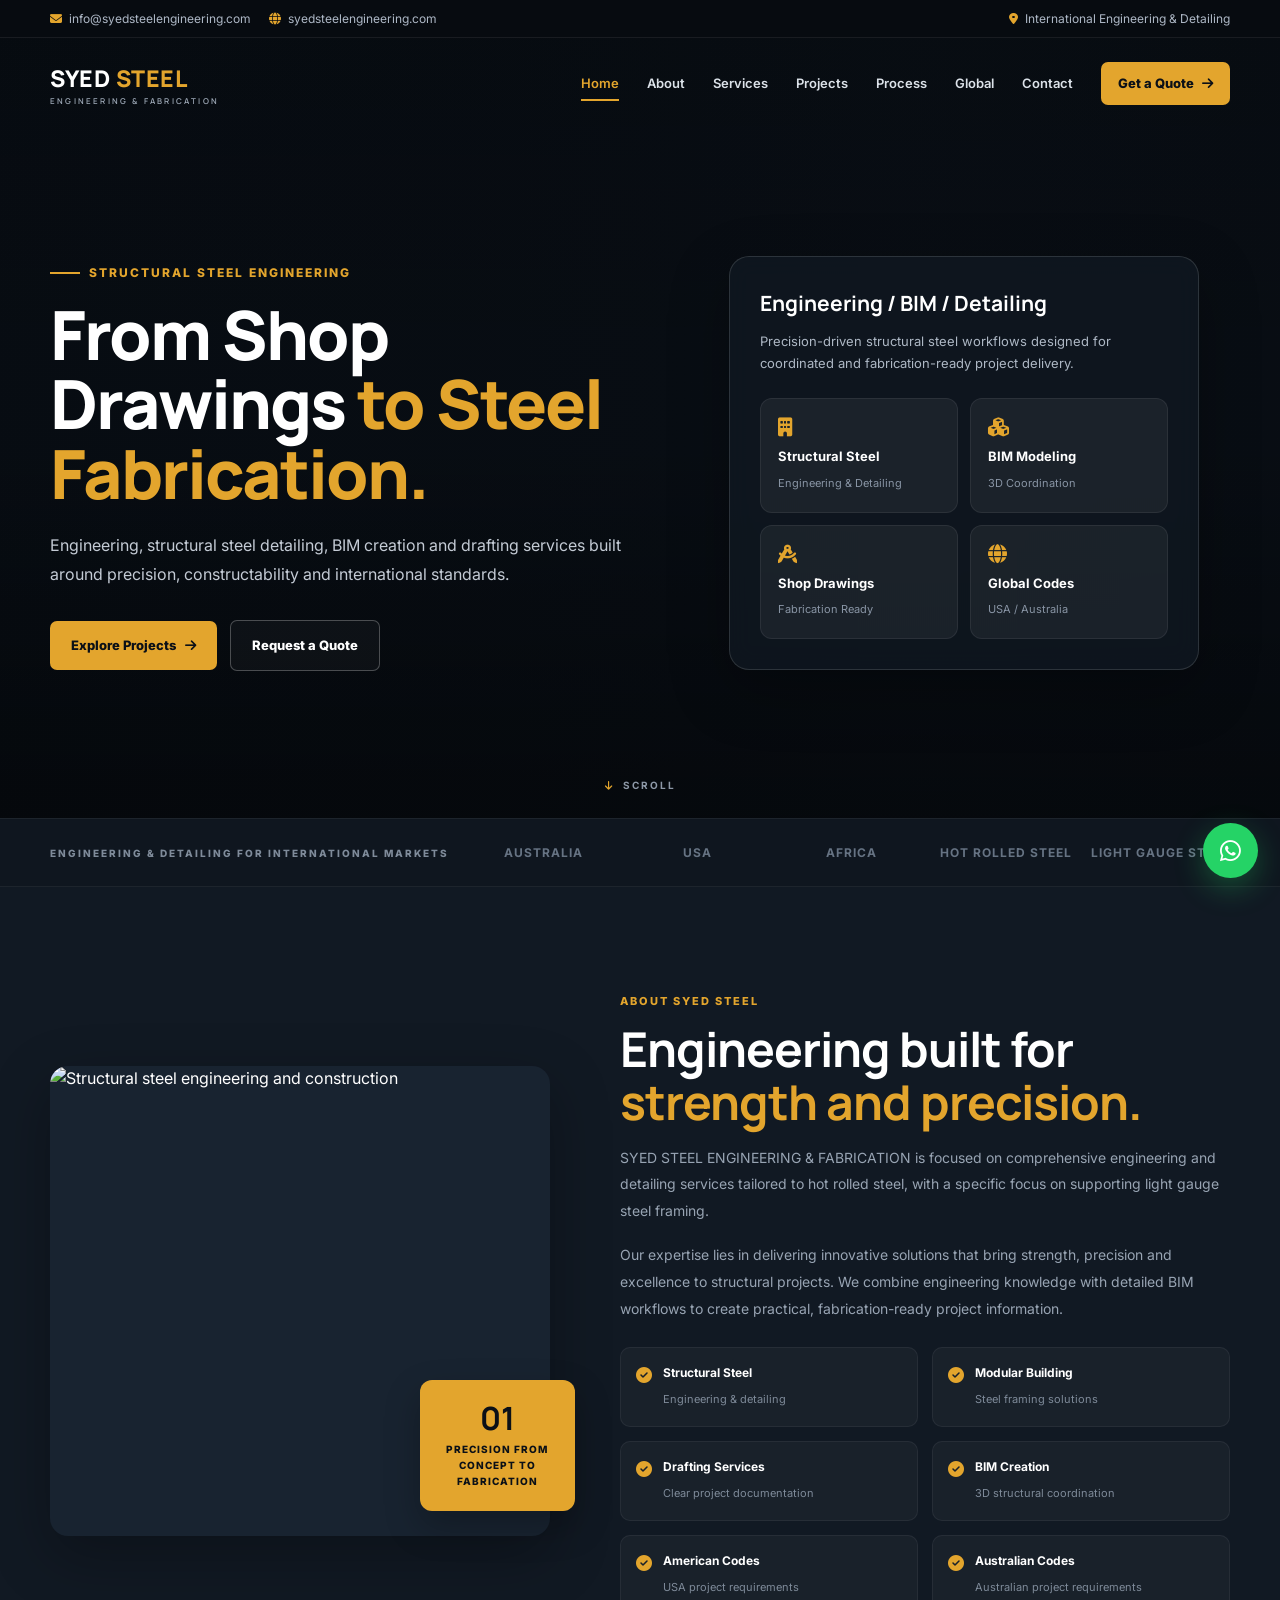
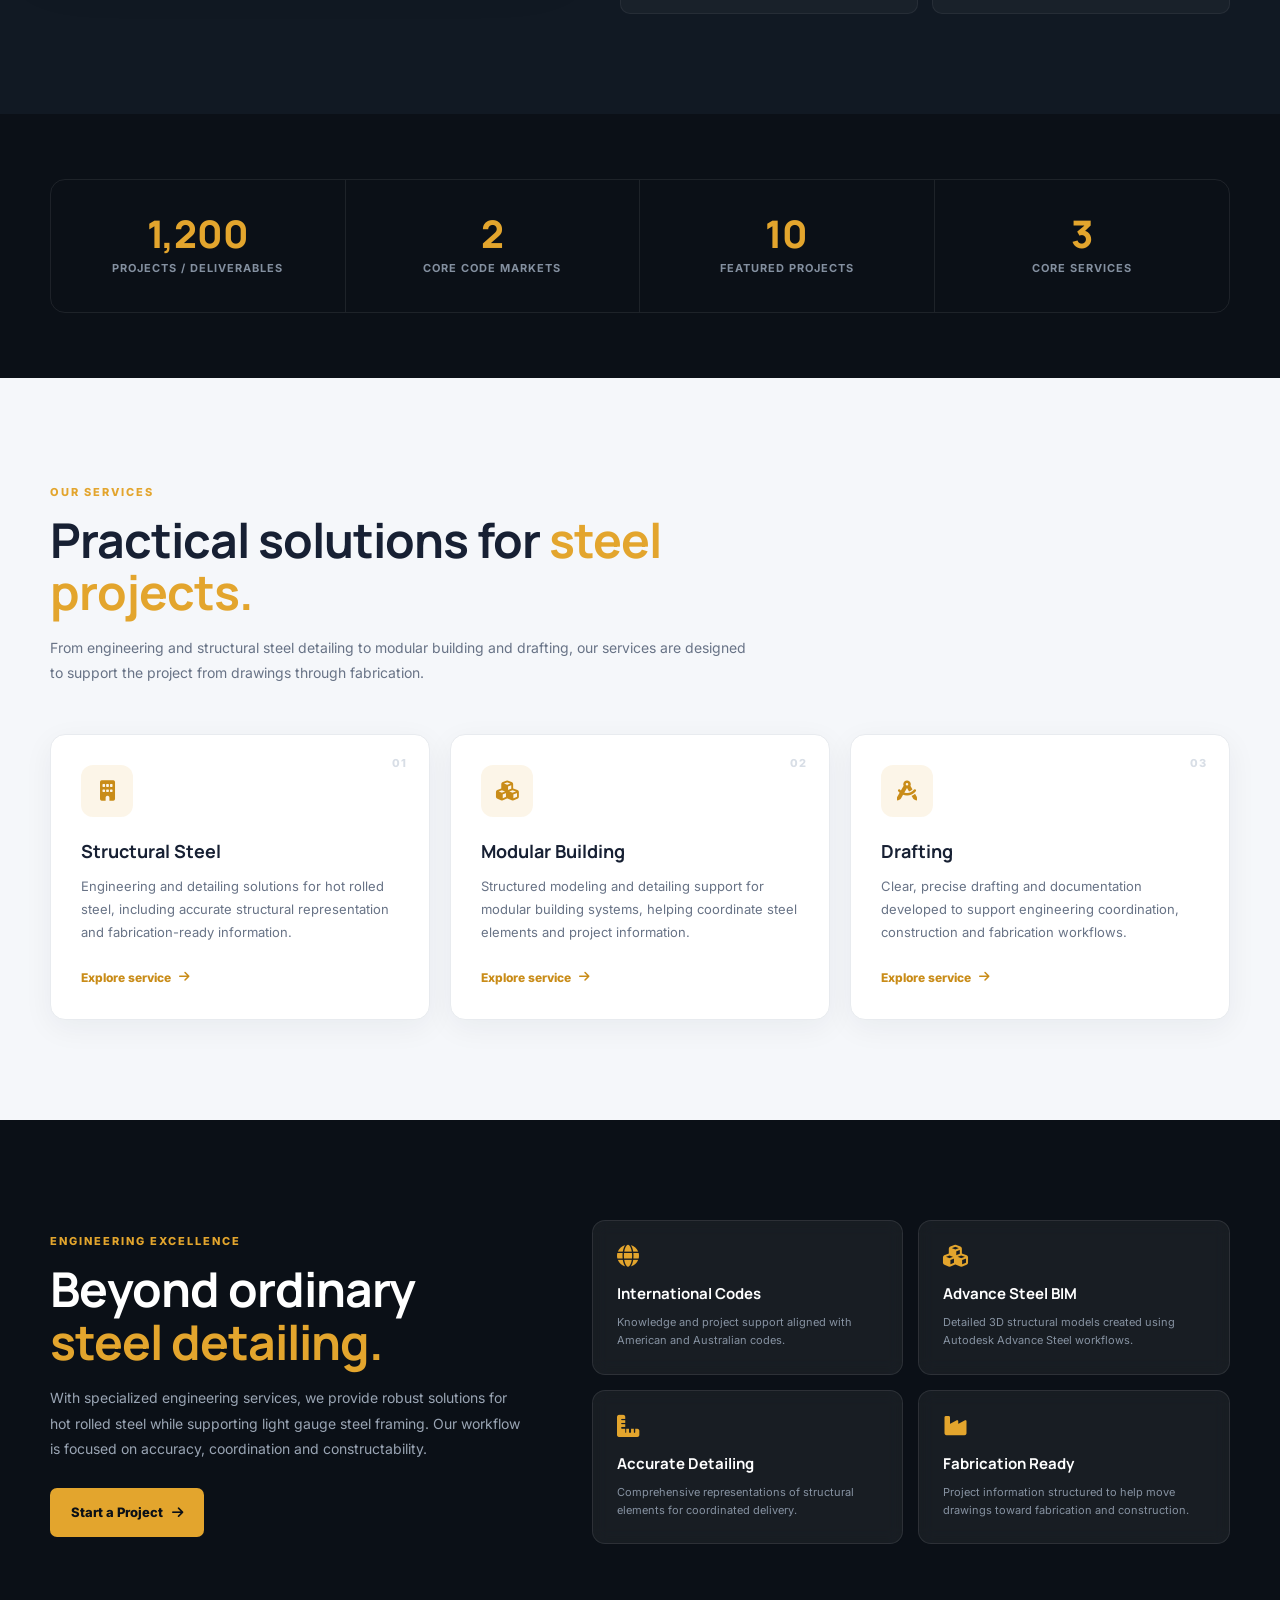
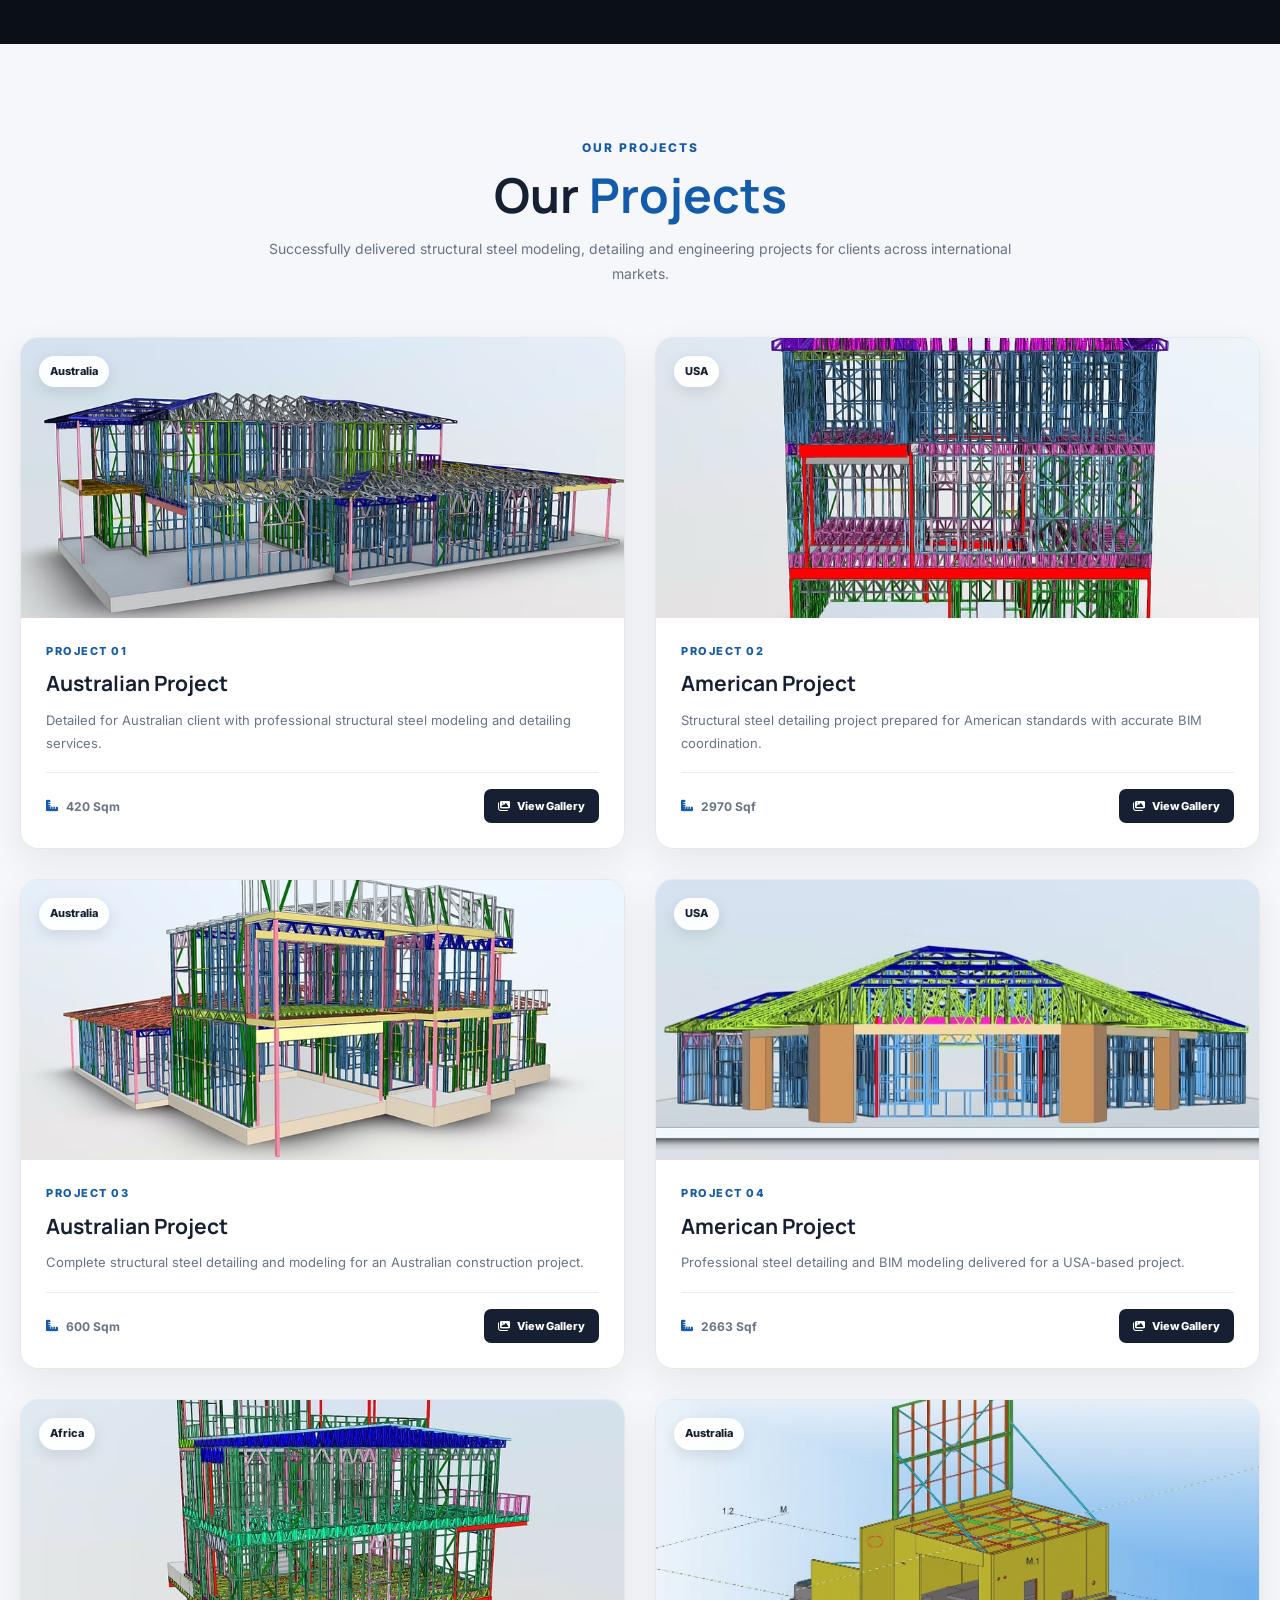
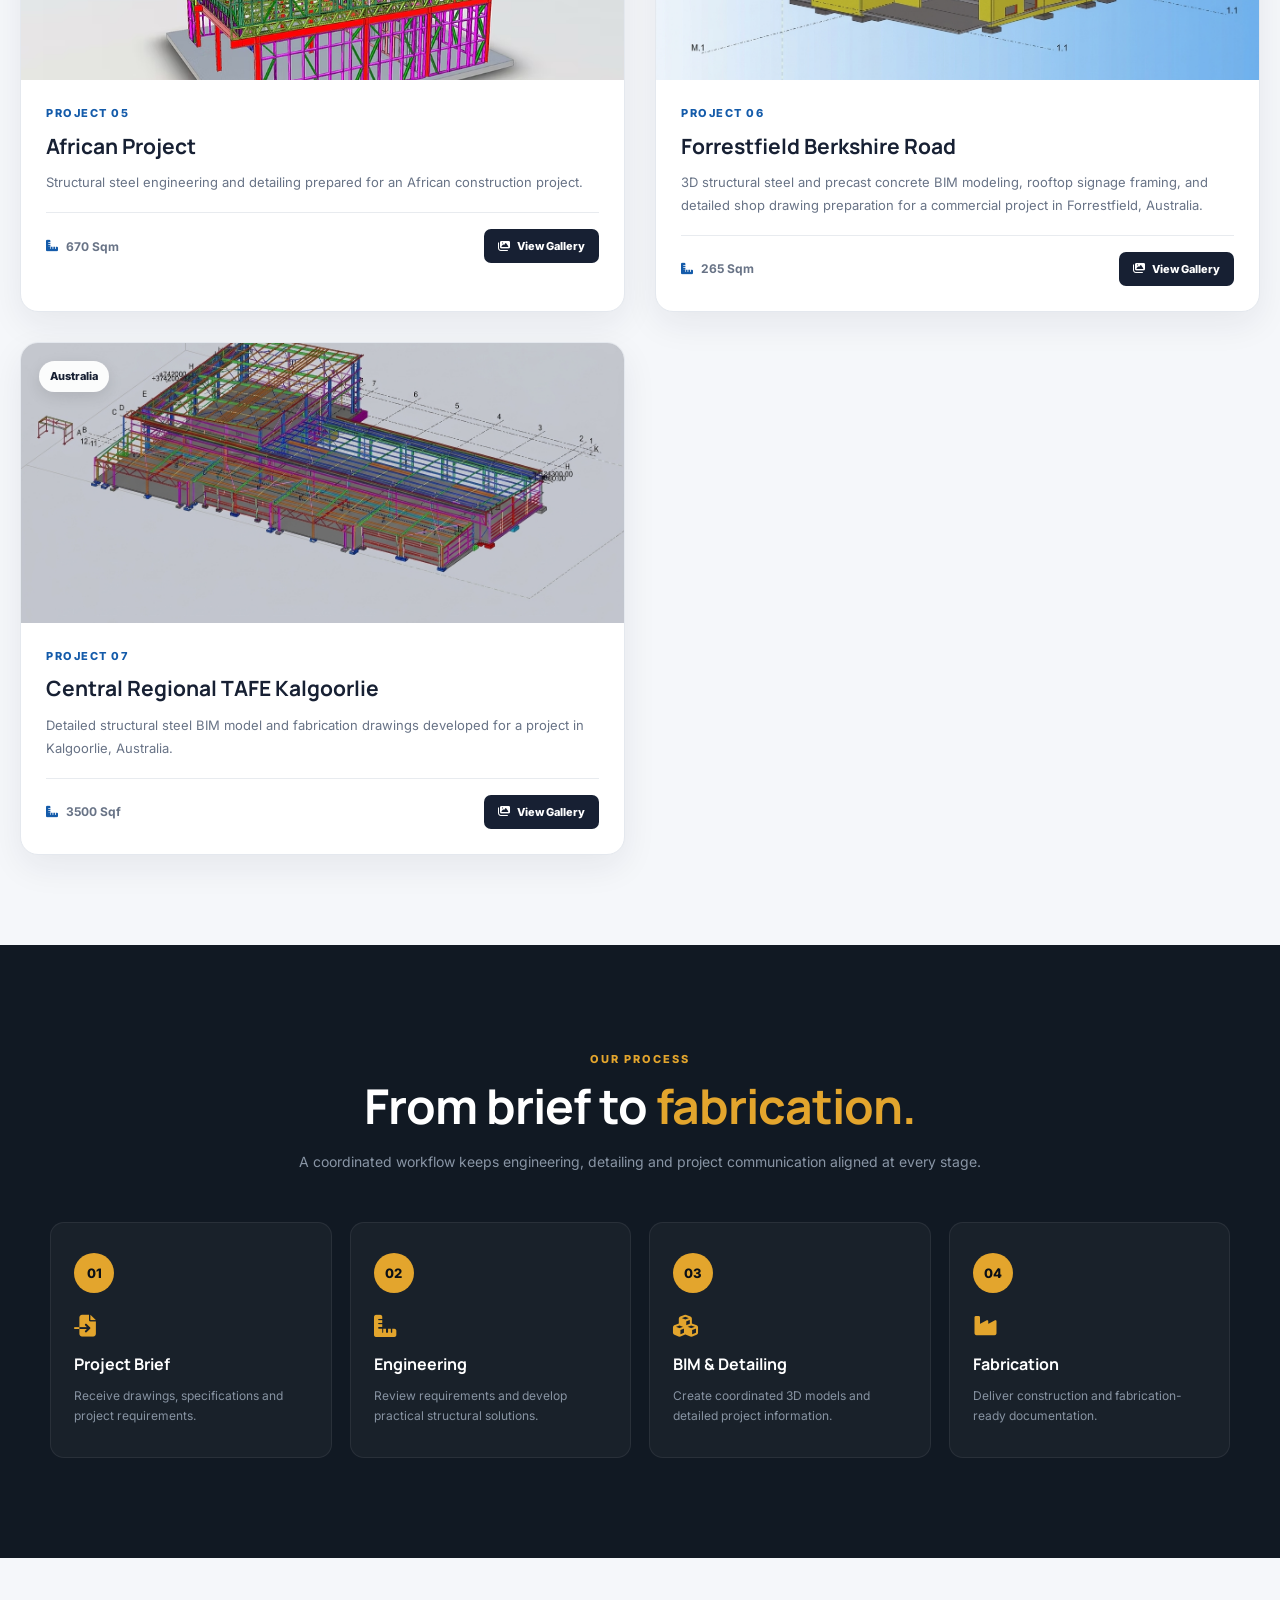
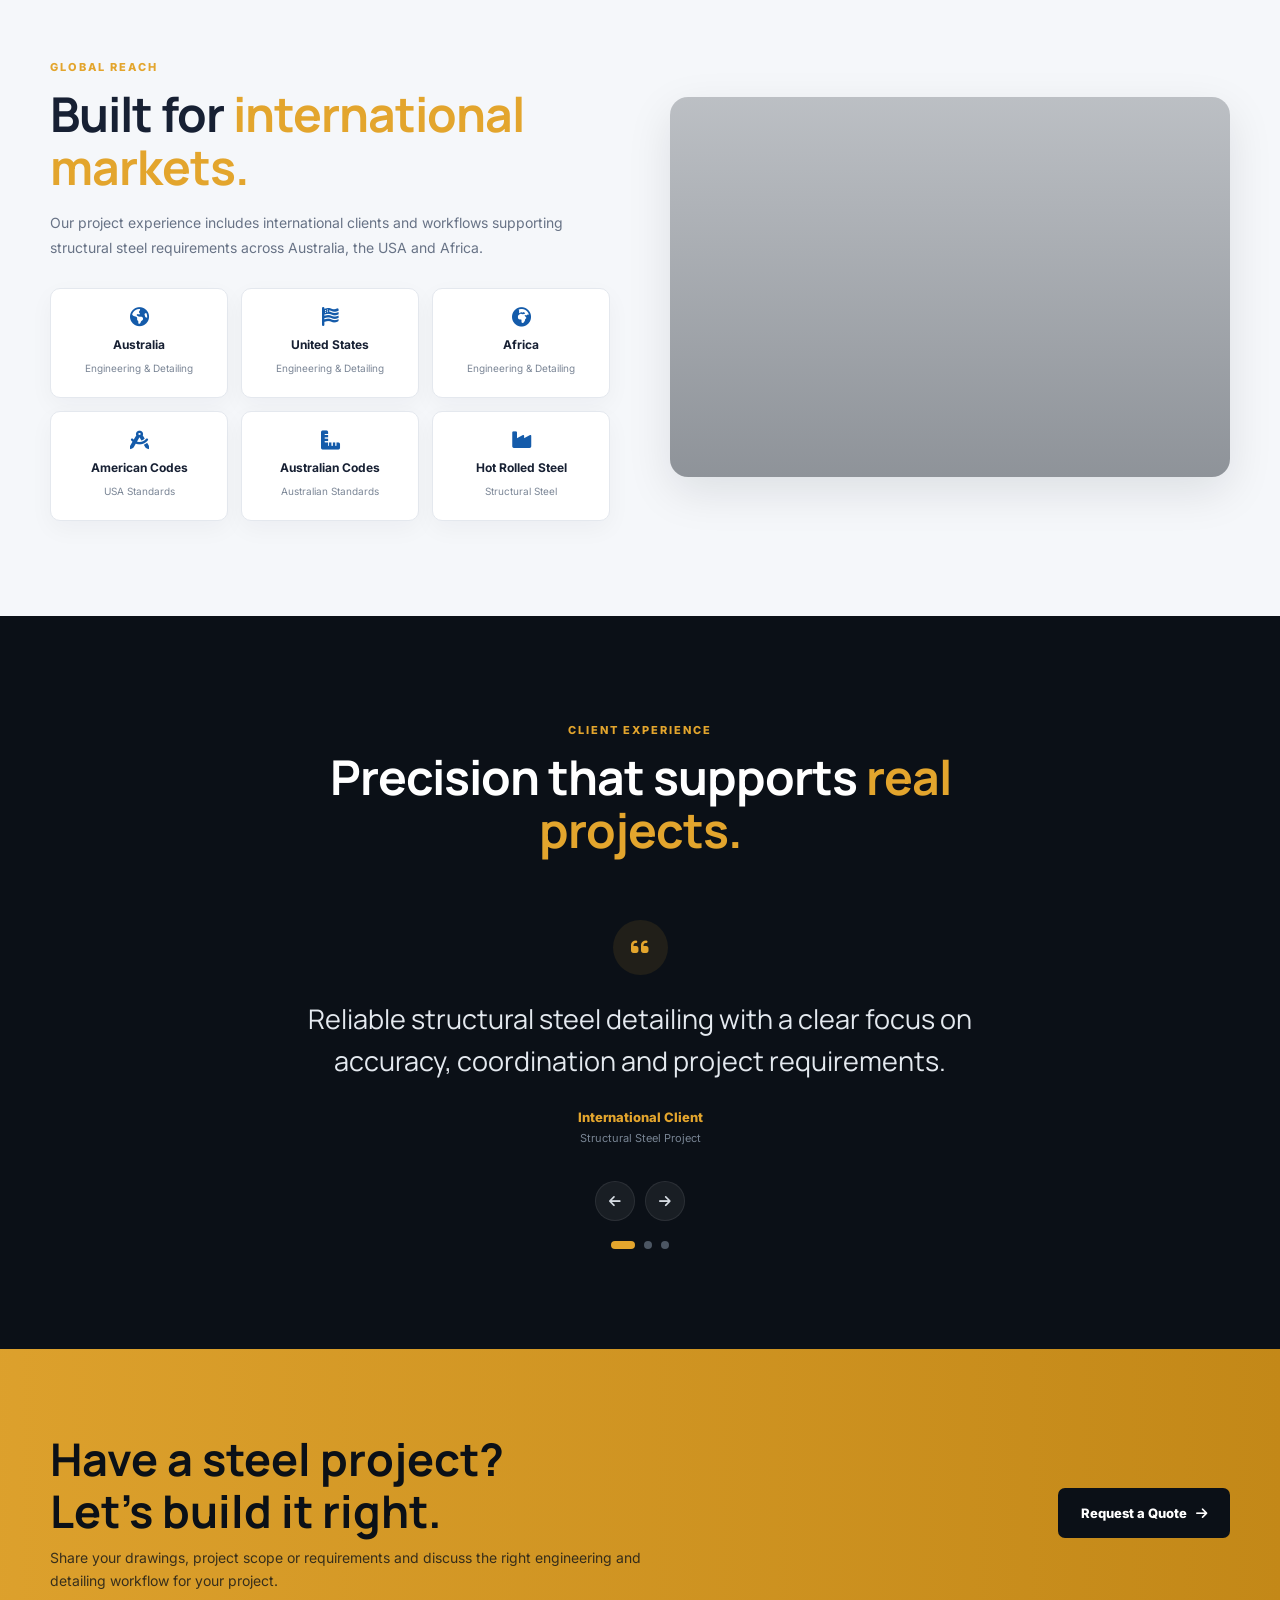
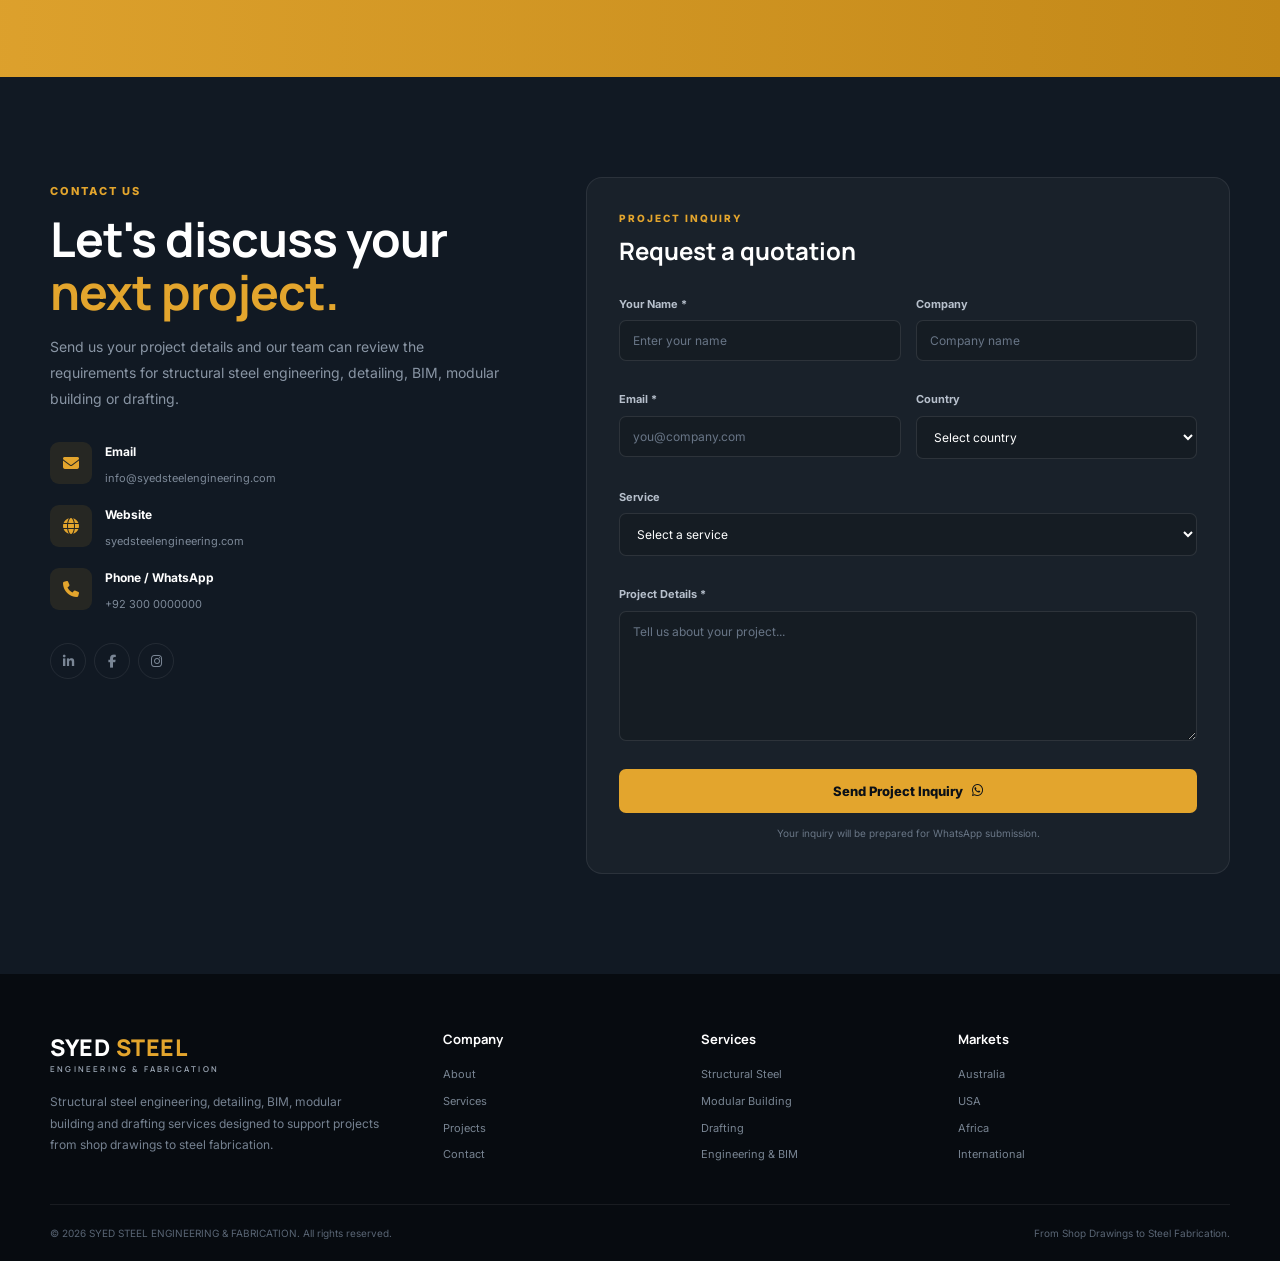
==== commit 79d3f9fc: "Update index.html" ====
--- a/index.html
+++ b/index.html
@@ -2026,7 +2026,7 @@
 
 <a
     class="whatsapp-float"
-    href="https://wa.me/923000000000"
+    href="https://wa.me/971525880634"
     target="_blank"
     rel="noopener"
     aria-label="Contact Syed Steel on WhatsApp"
@@ -2045,4 +2045,4 @@
 
 </body>
 
-</html>+</html>
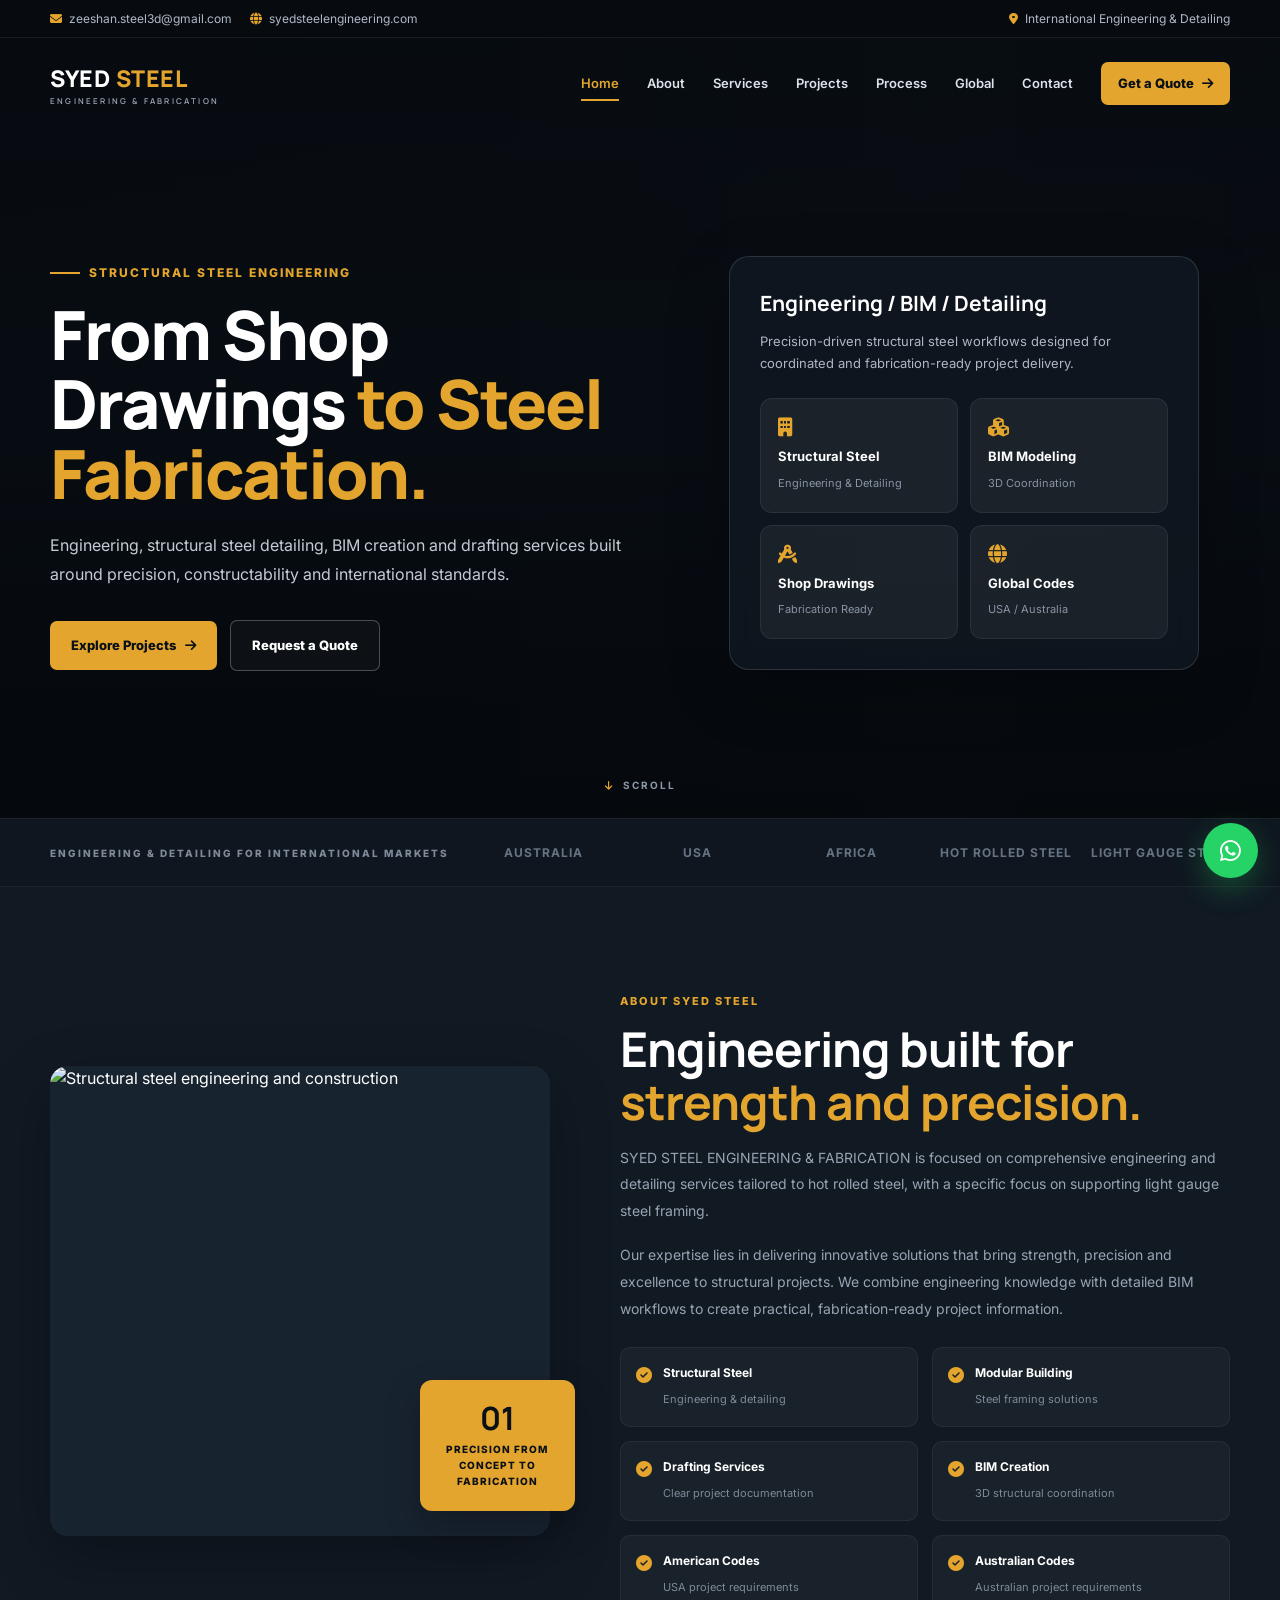
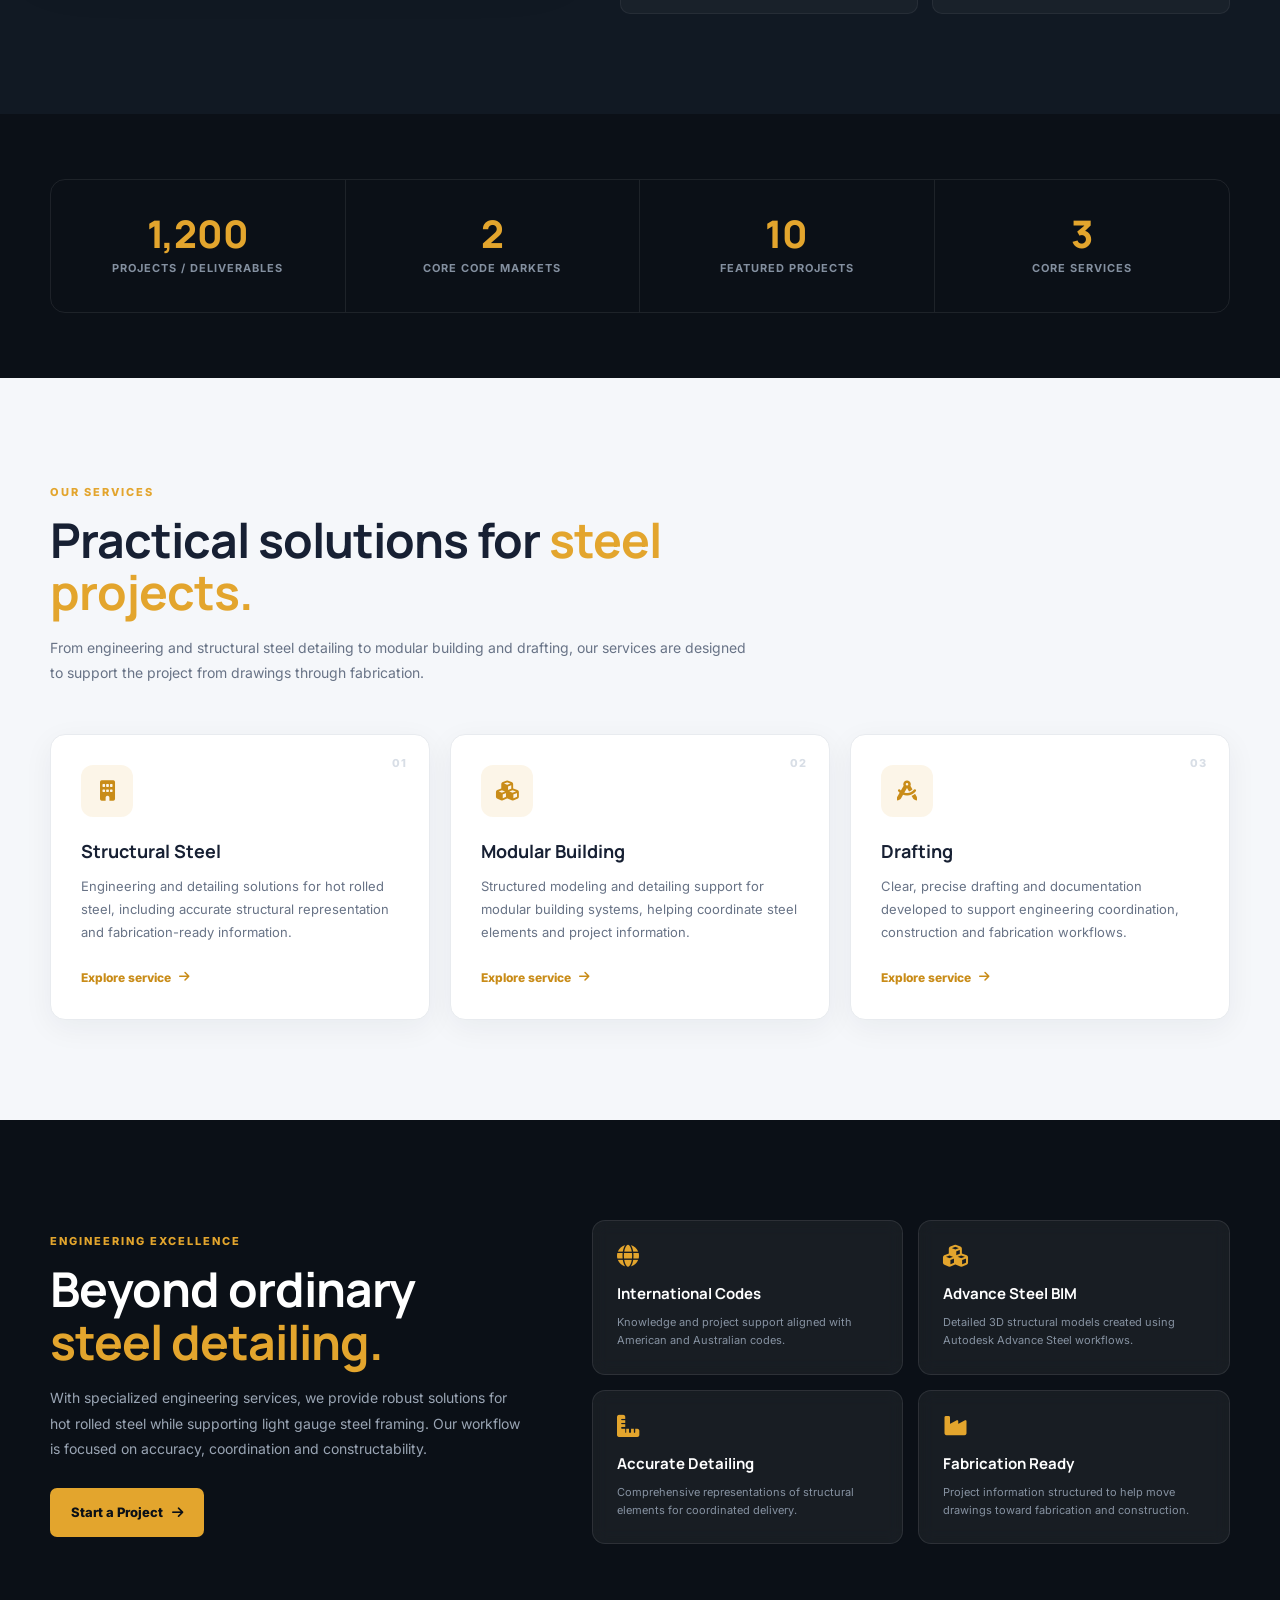
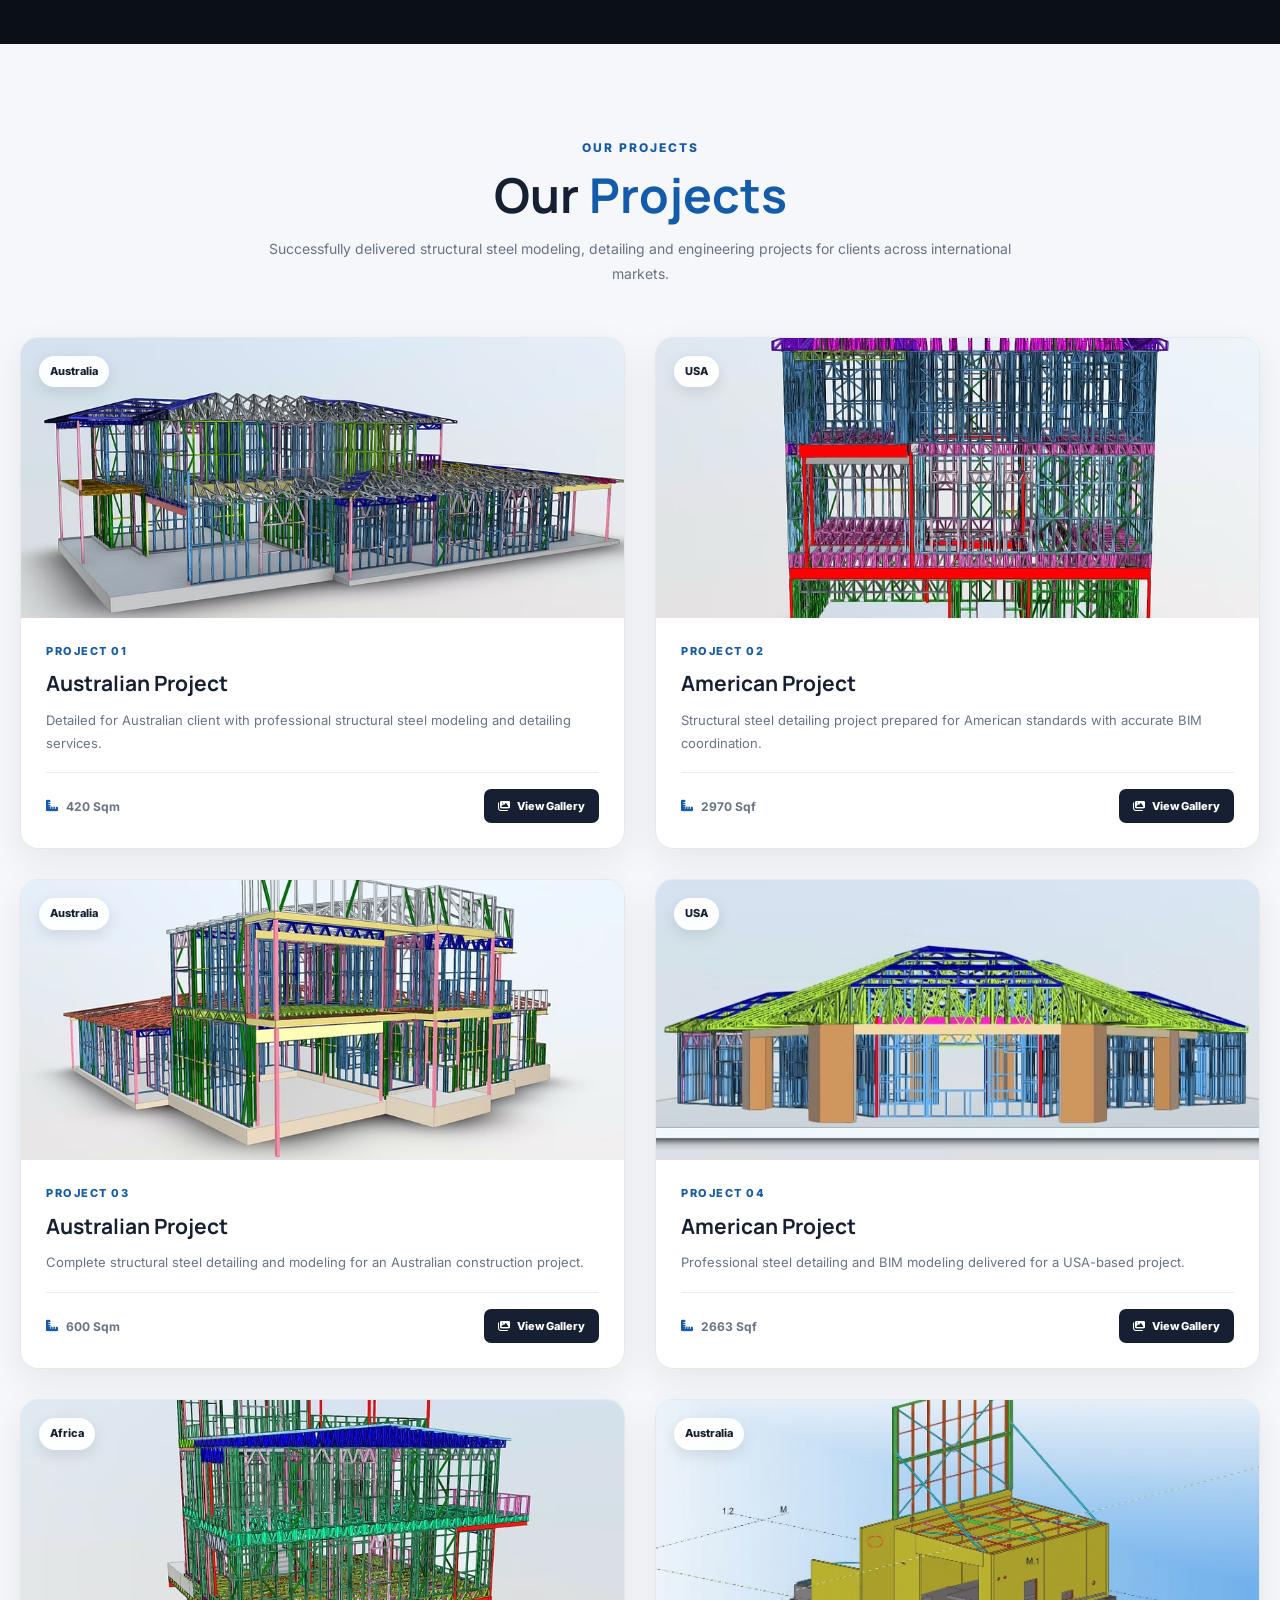
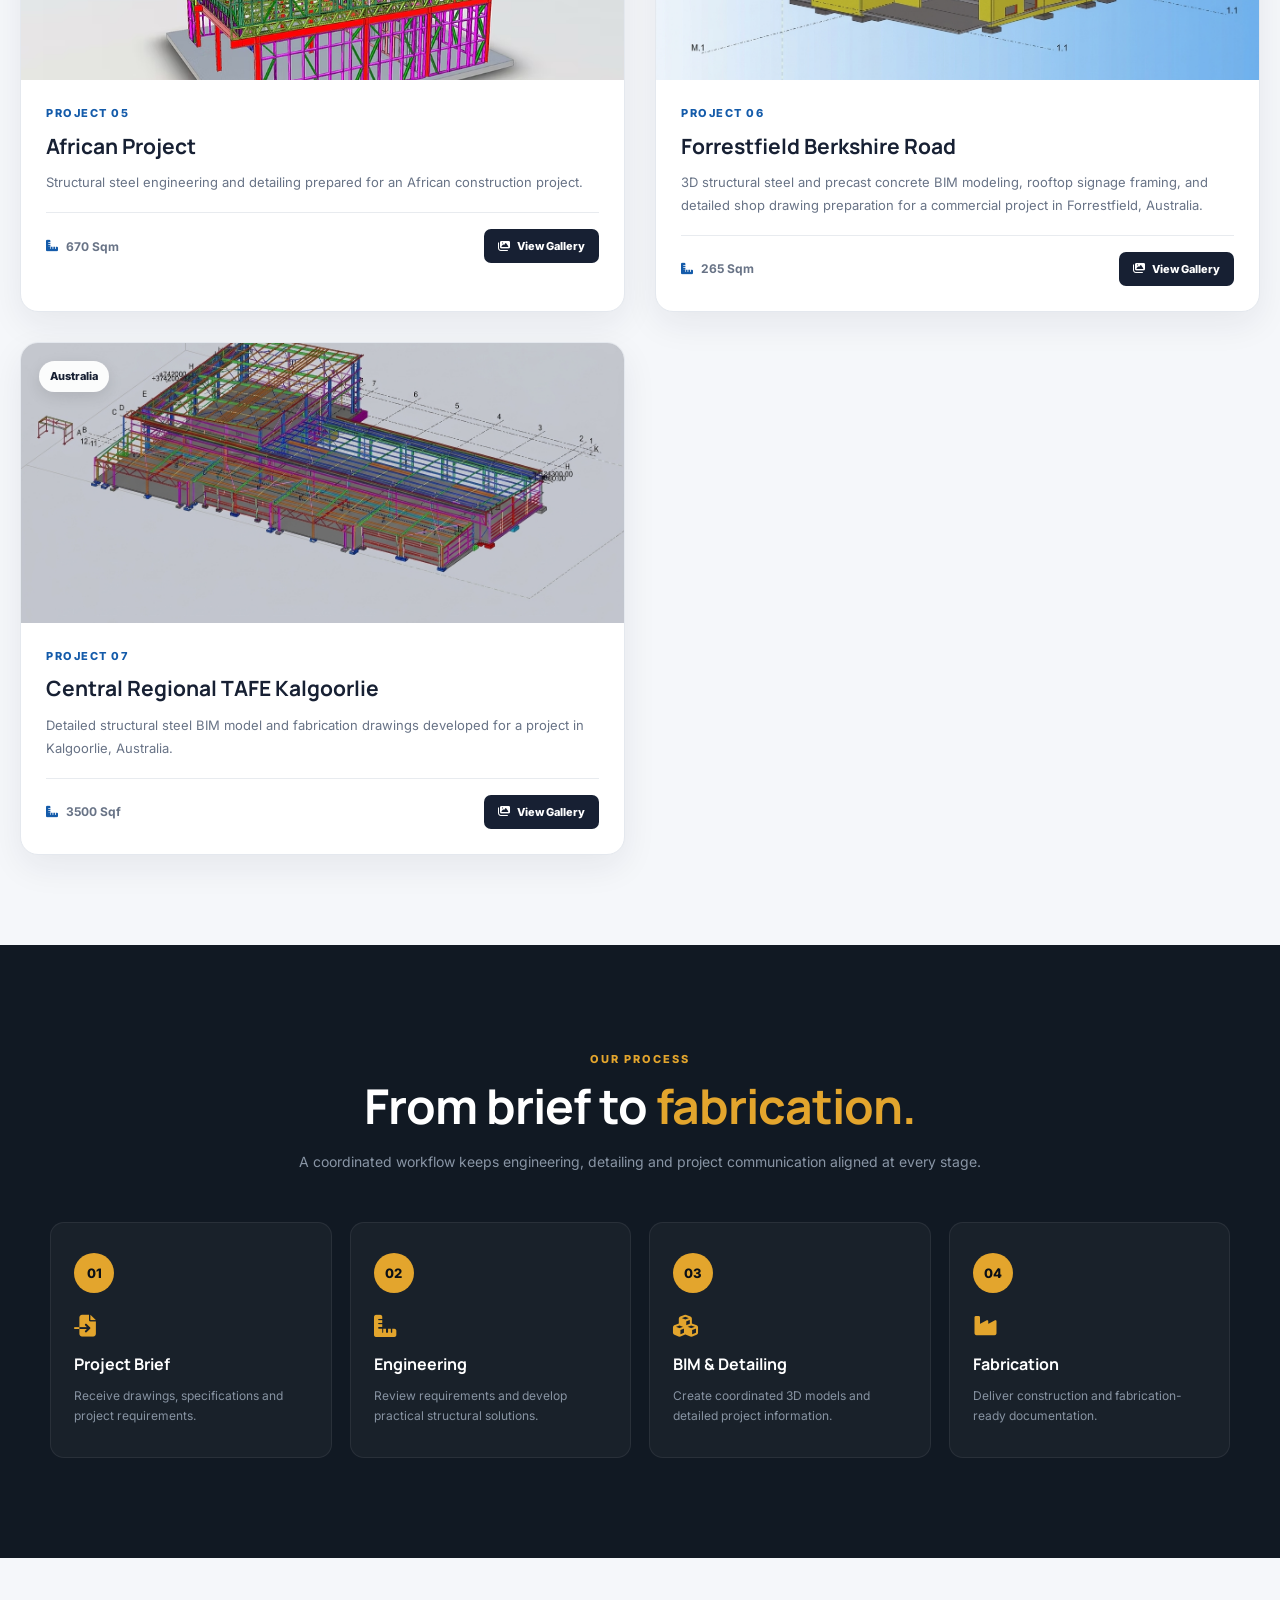
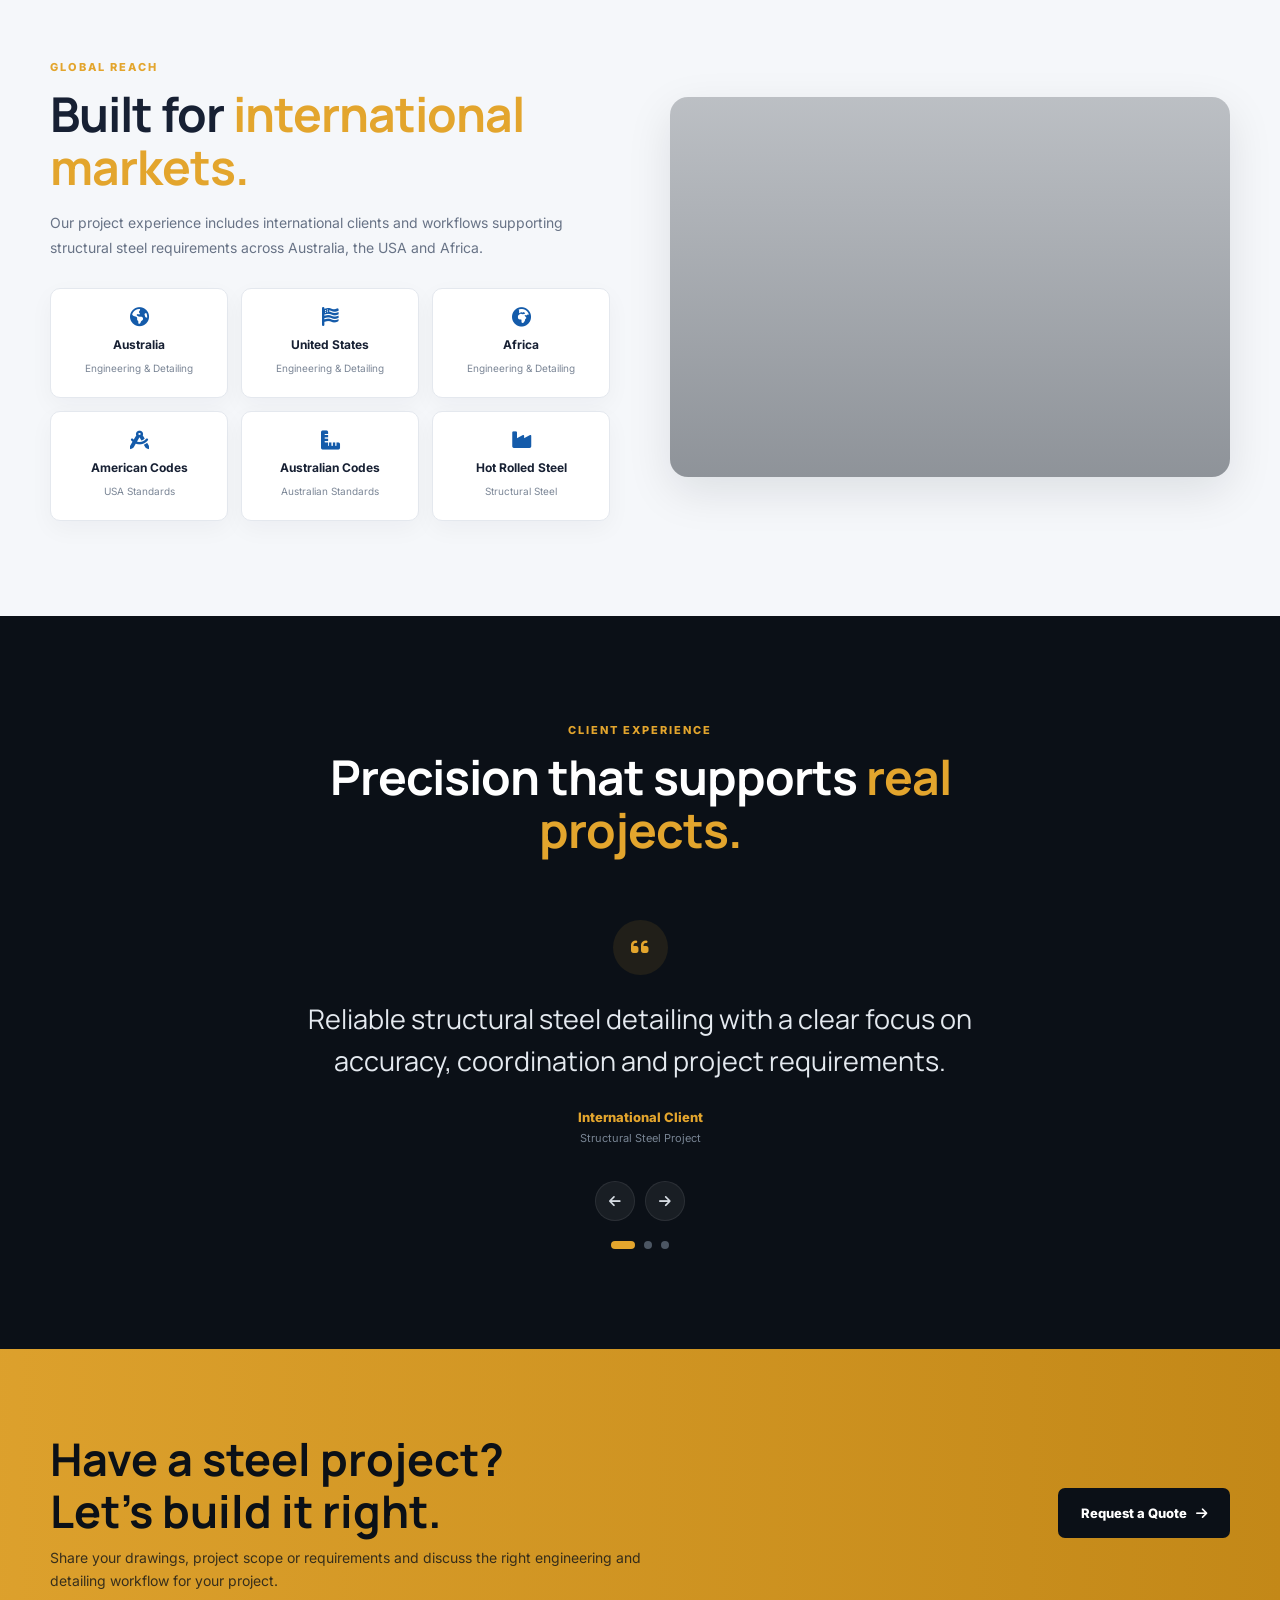
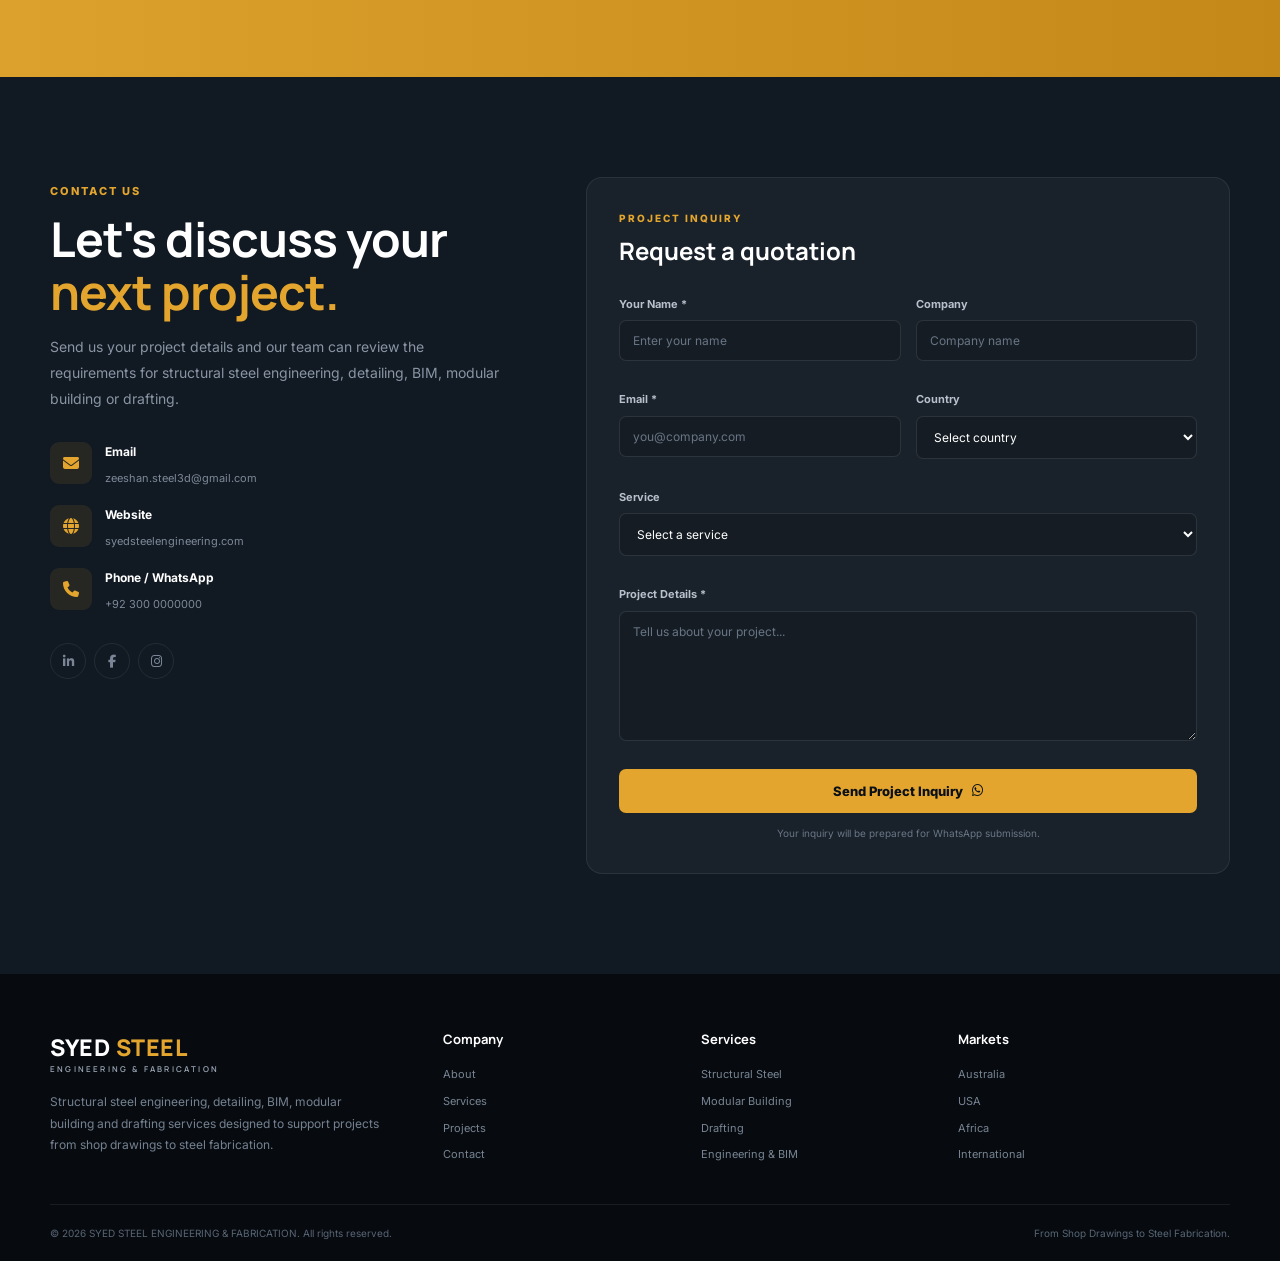
==== commit 1f4e01d2: "Update print statement from 'Hello' to 'Goodbye'" ====
--- a/index.html
+++ b/index.html
@@ -67,7 +67,7 @@
 
             <div class="topbar-item">
                 <i class="fa-solid fa-envelope"></i>
-                <span>info@syedsteelengineering.com</span>
+                <span>zeeshan.steel3d@gmail.com</span>
             </div>
 
             <div class="topbar-item">
@@ -1575,7 +1575,7 @@
                         </strong>
 
                         <span>
-                            info@syedsteelengineering.com
+                            zeeshan.steel3d@gmail.com
                         </span>
 
                     </div>
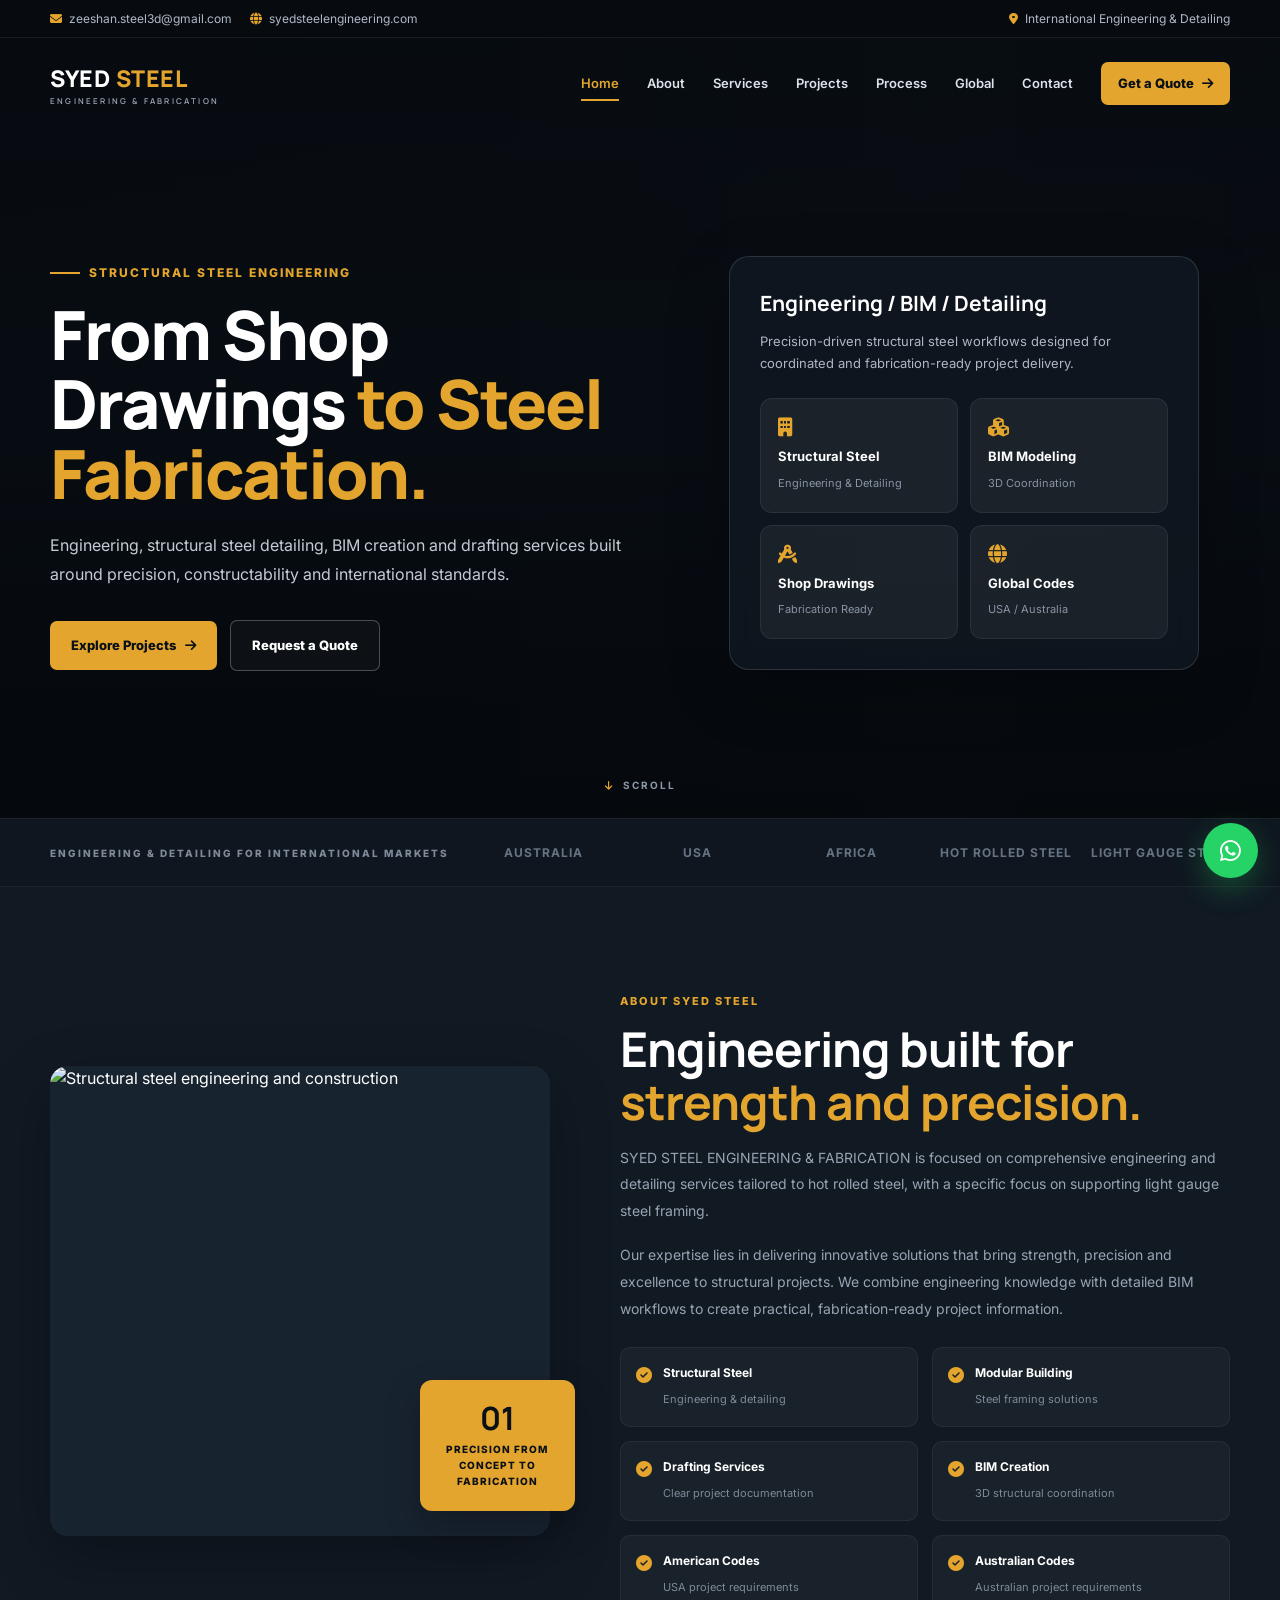
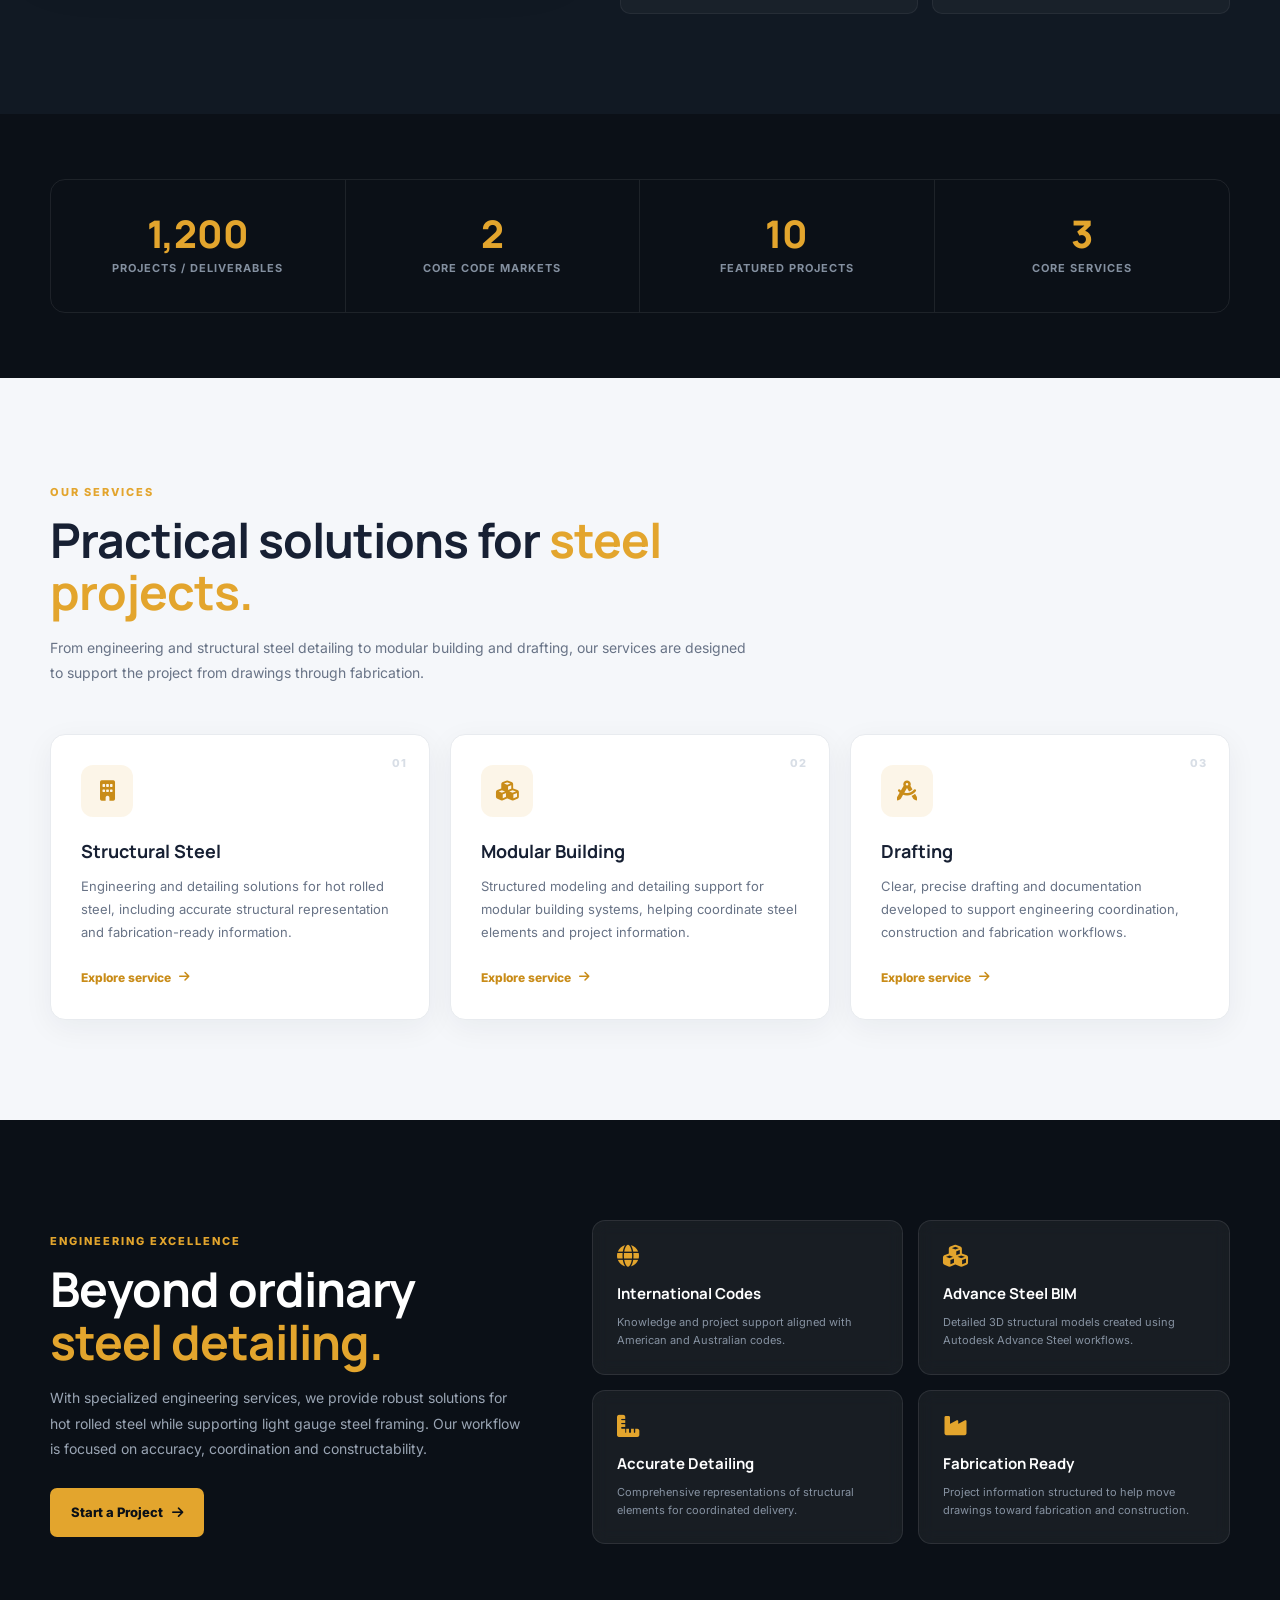
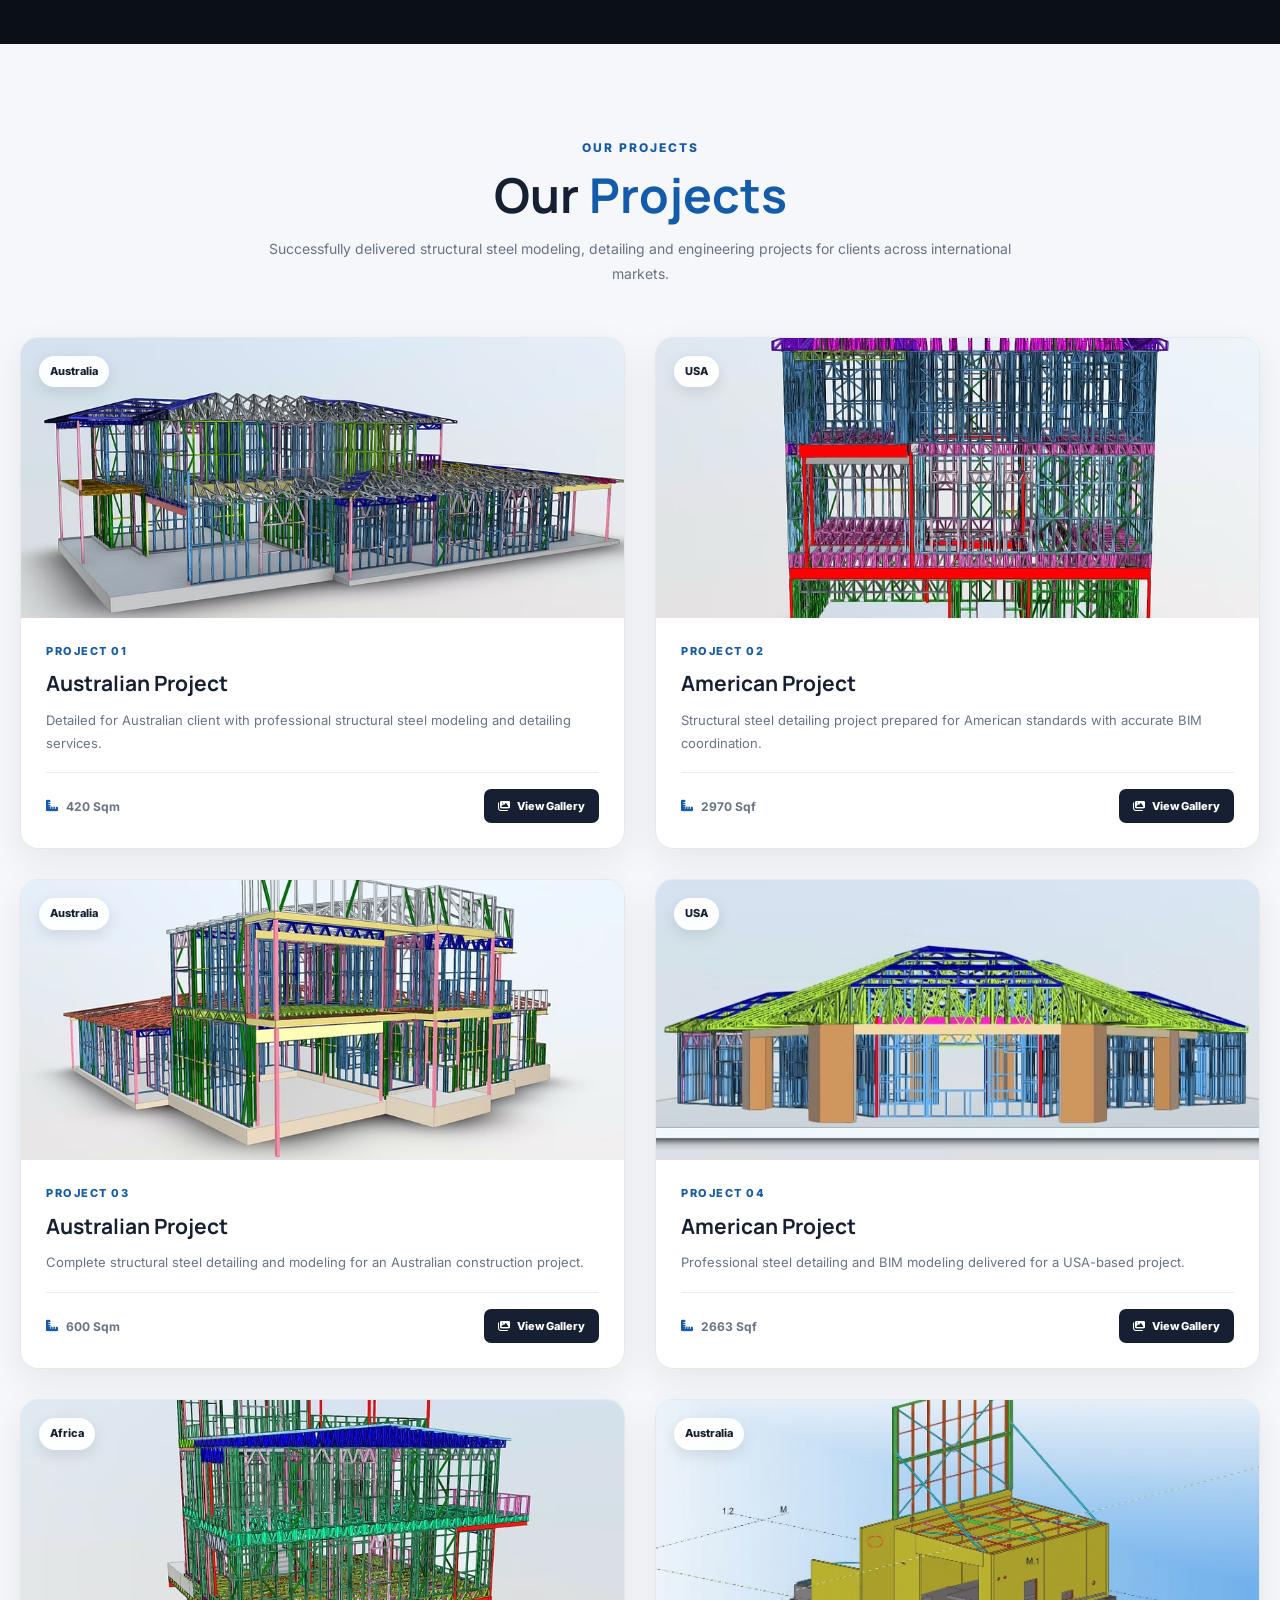
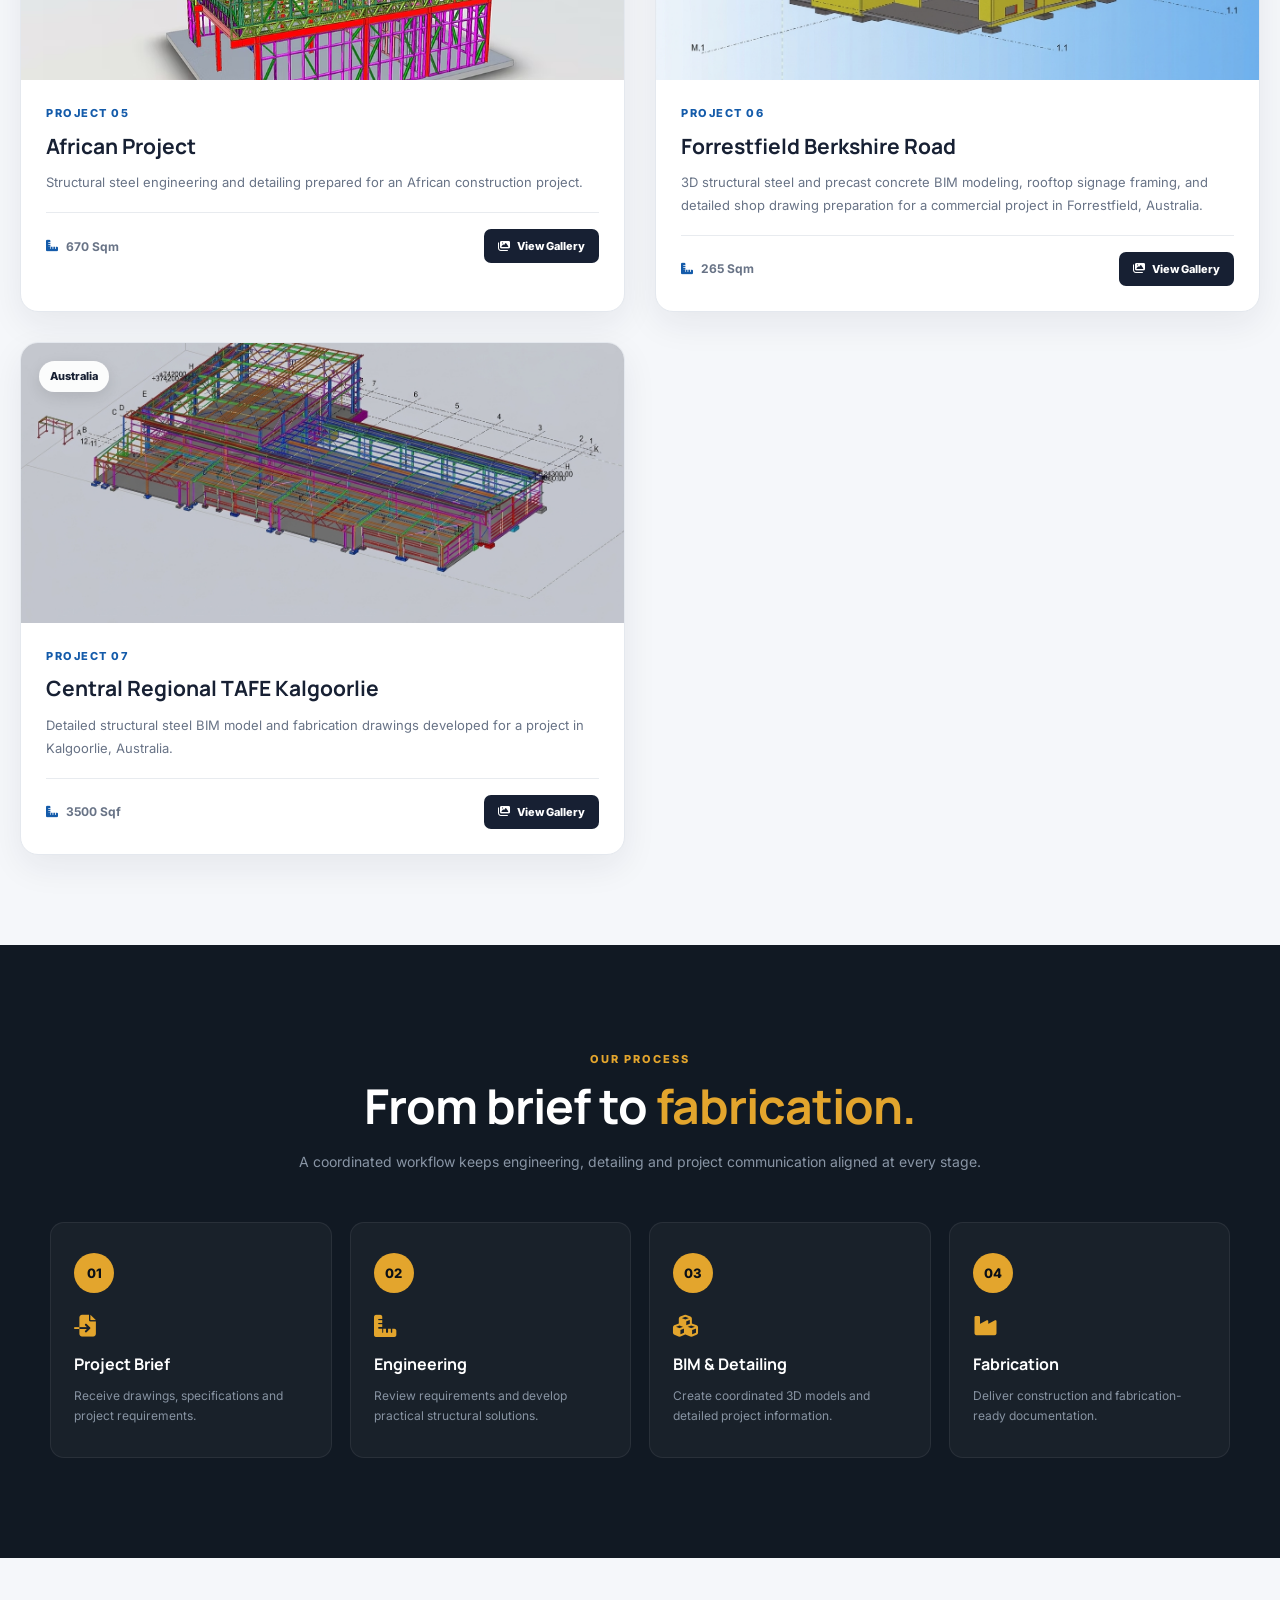
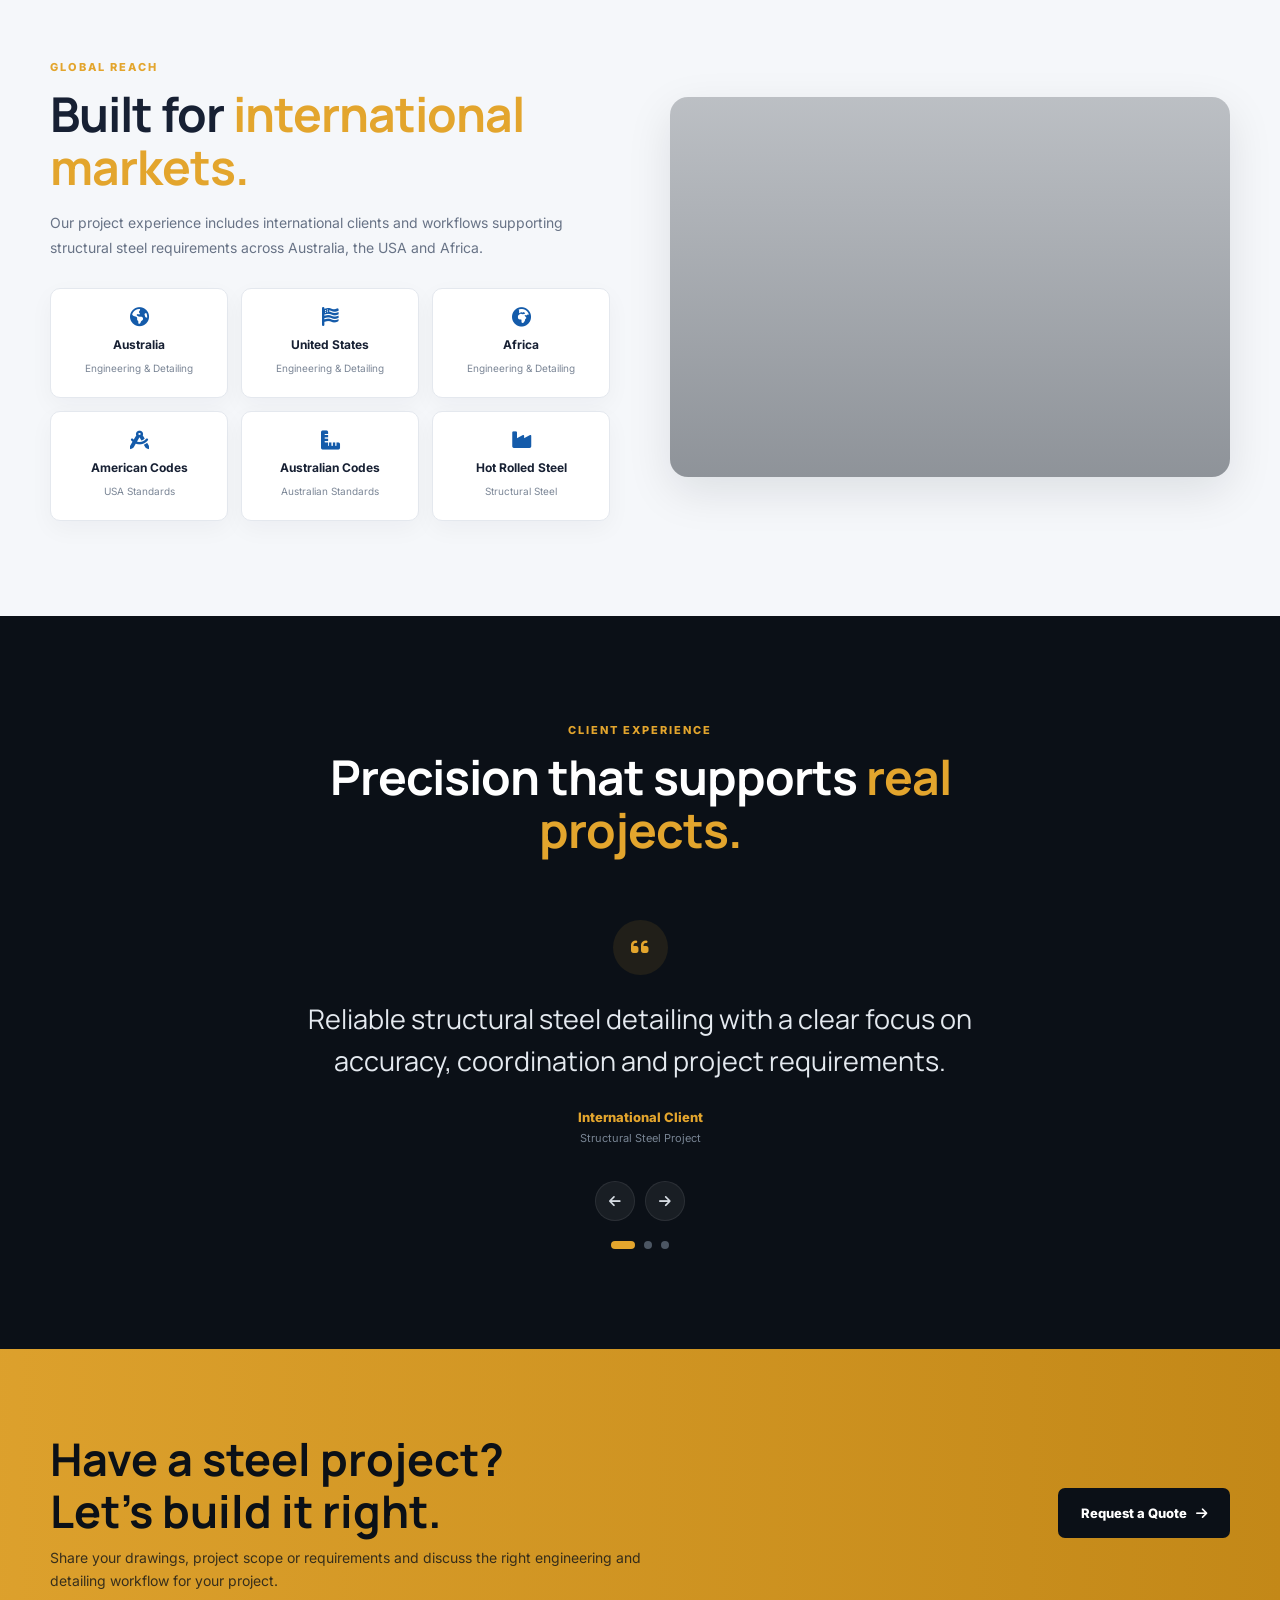
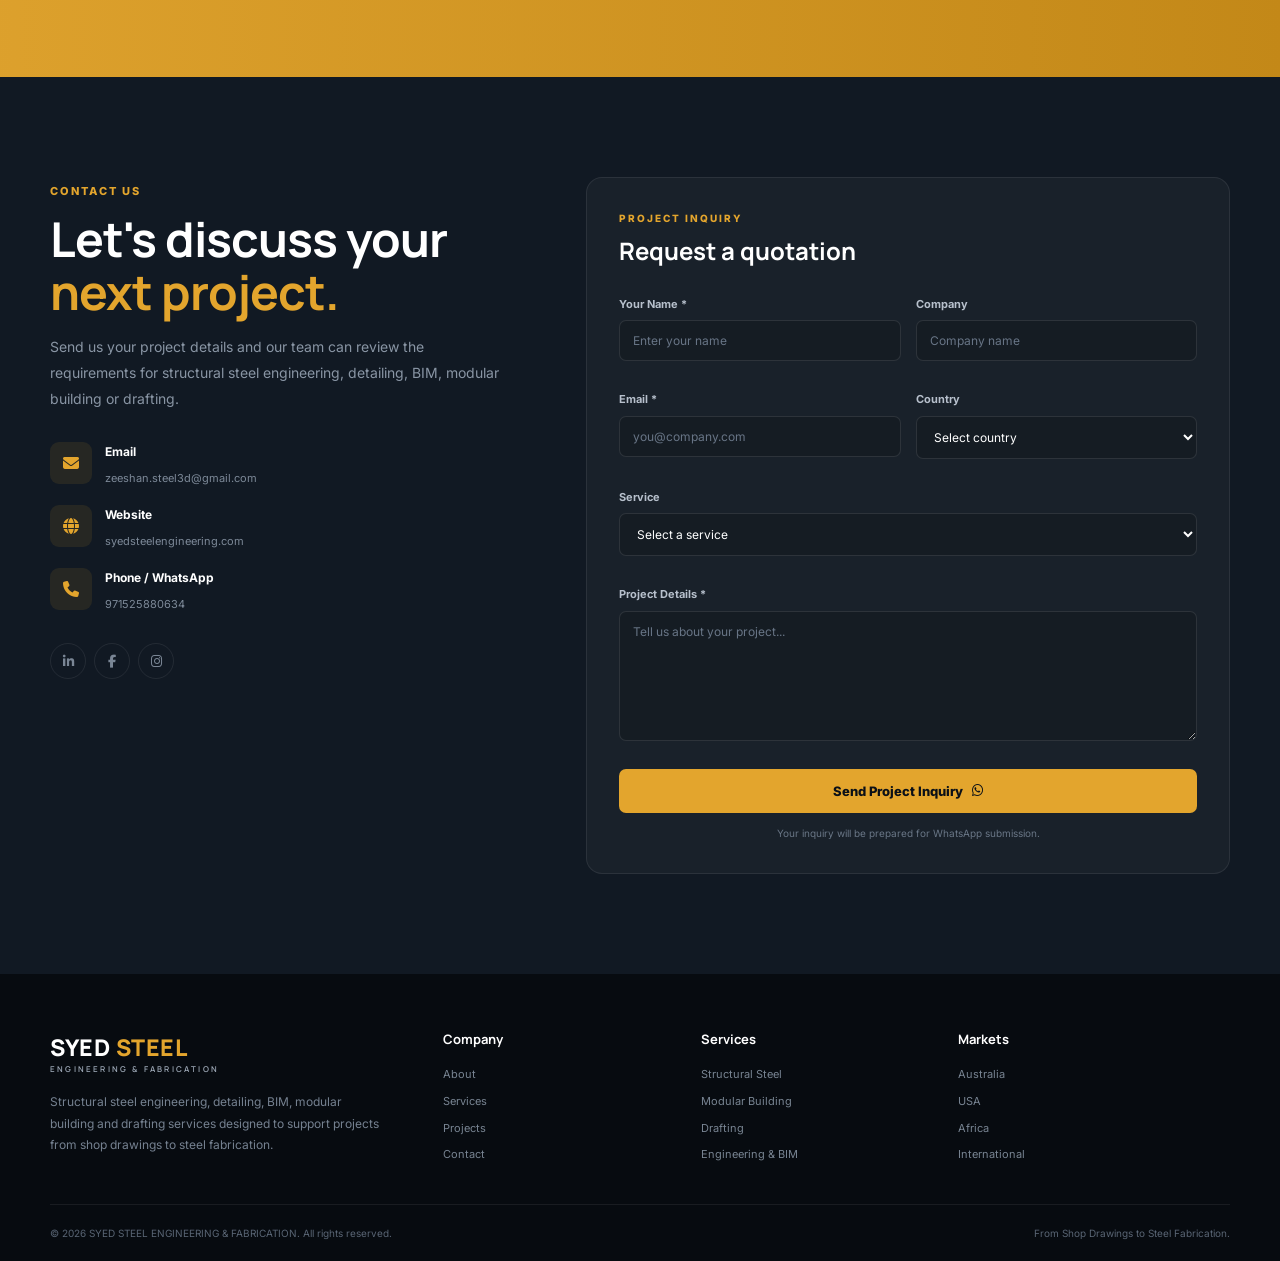
==== commit a4c71a4e: "Update print statement from 'Hello' to 'Goodbye'" ====
--- a/index.html
+++ b/index.html
@@ -1623,7 +1623,7 @@
                         </strong>
 
                         <span>
-                            +92 300 0000000
+                            971525880634
                         </span>
 
                     </div>
